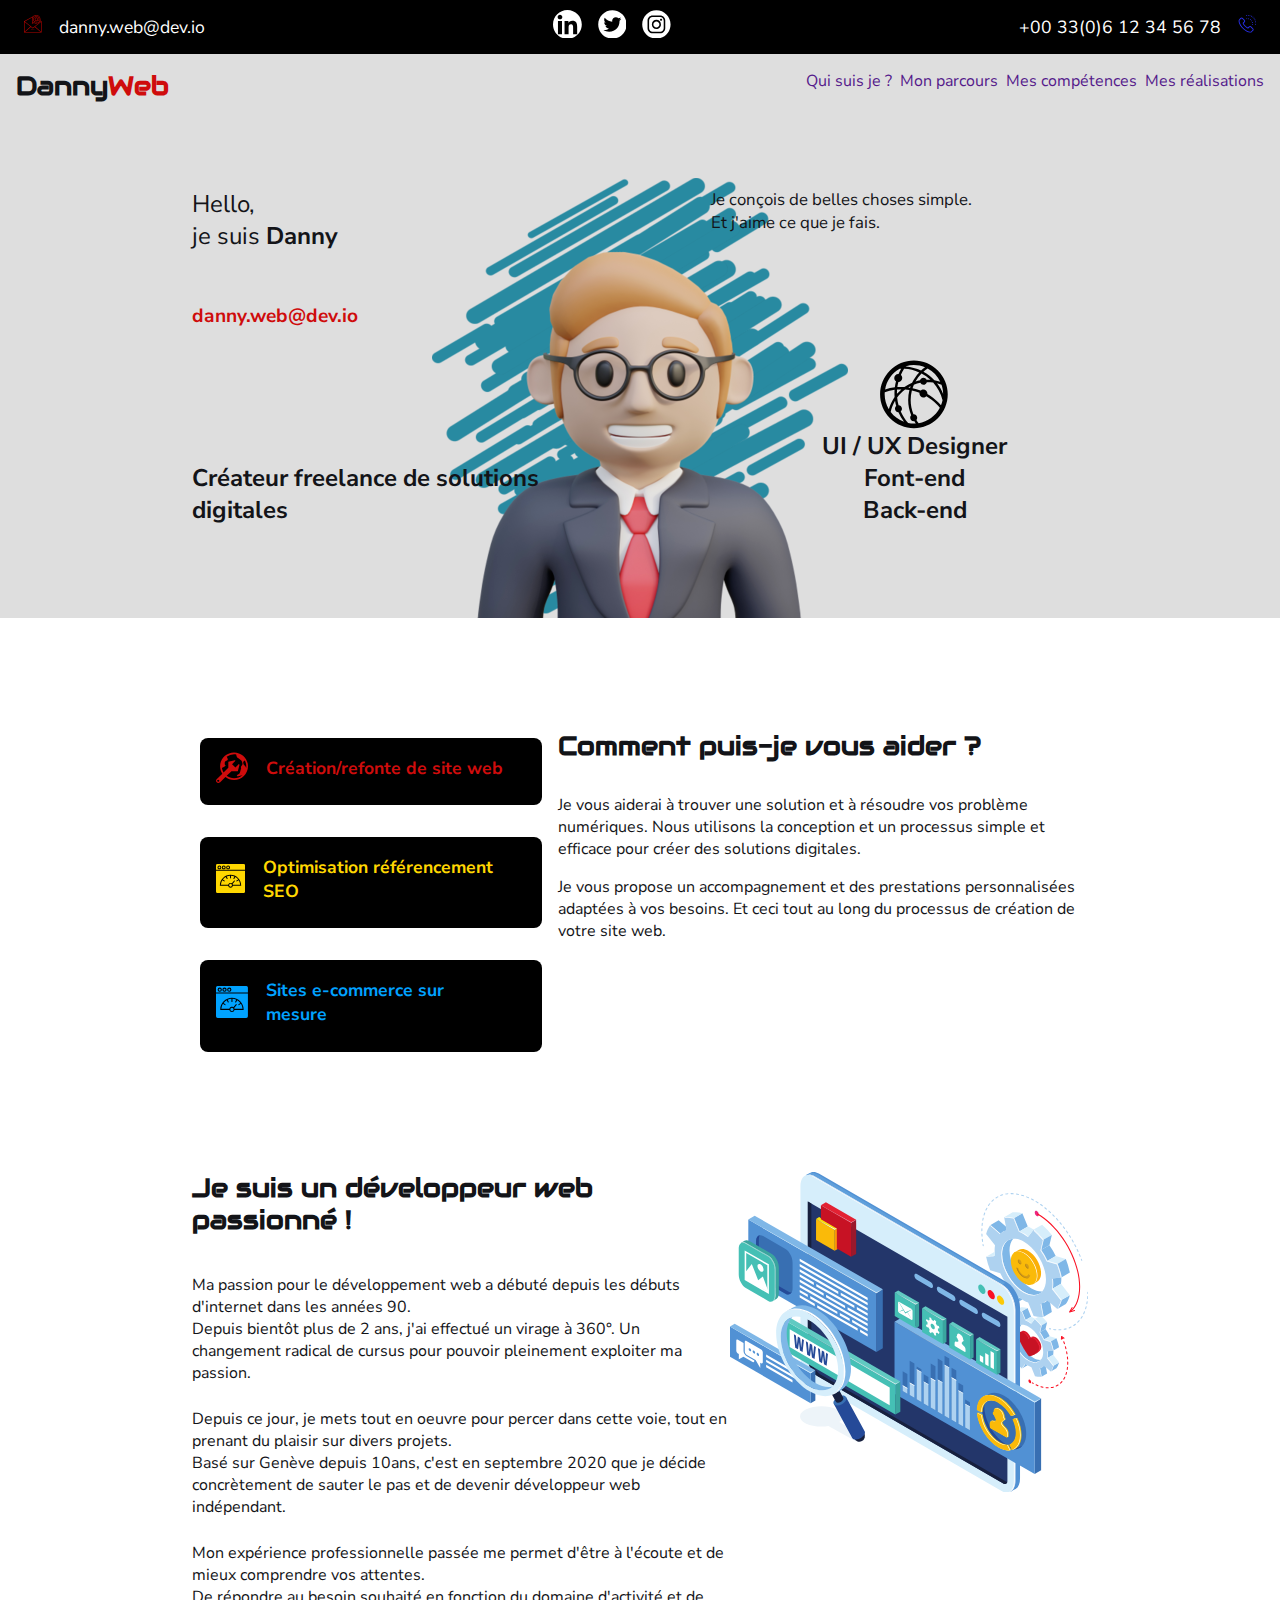
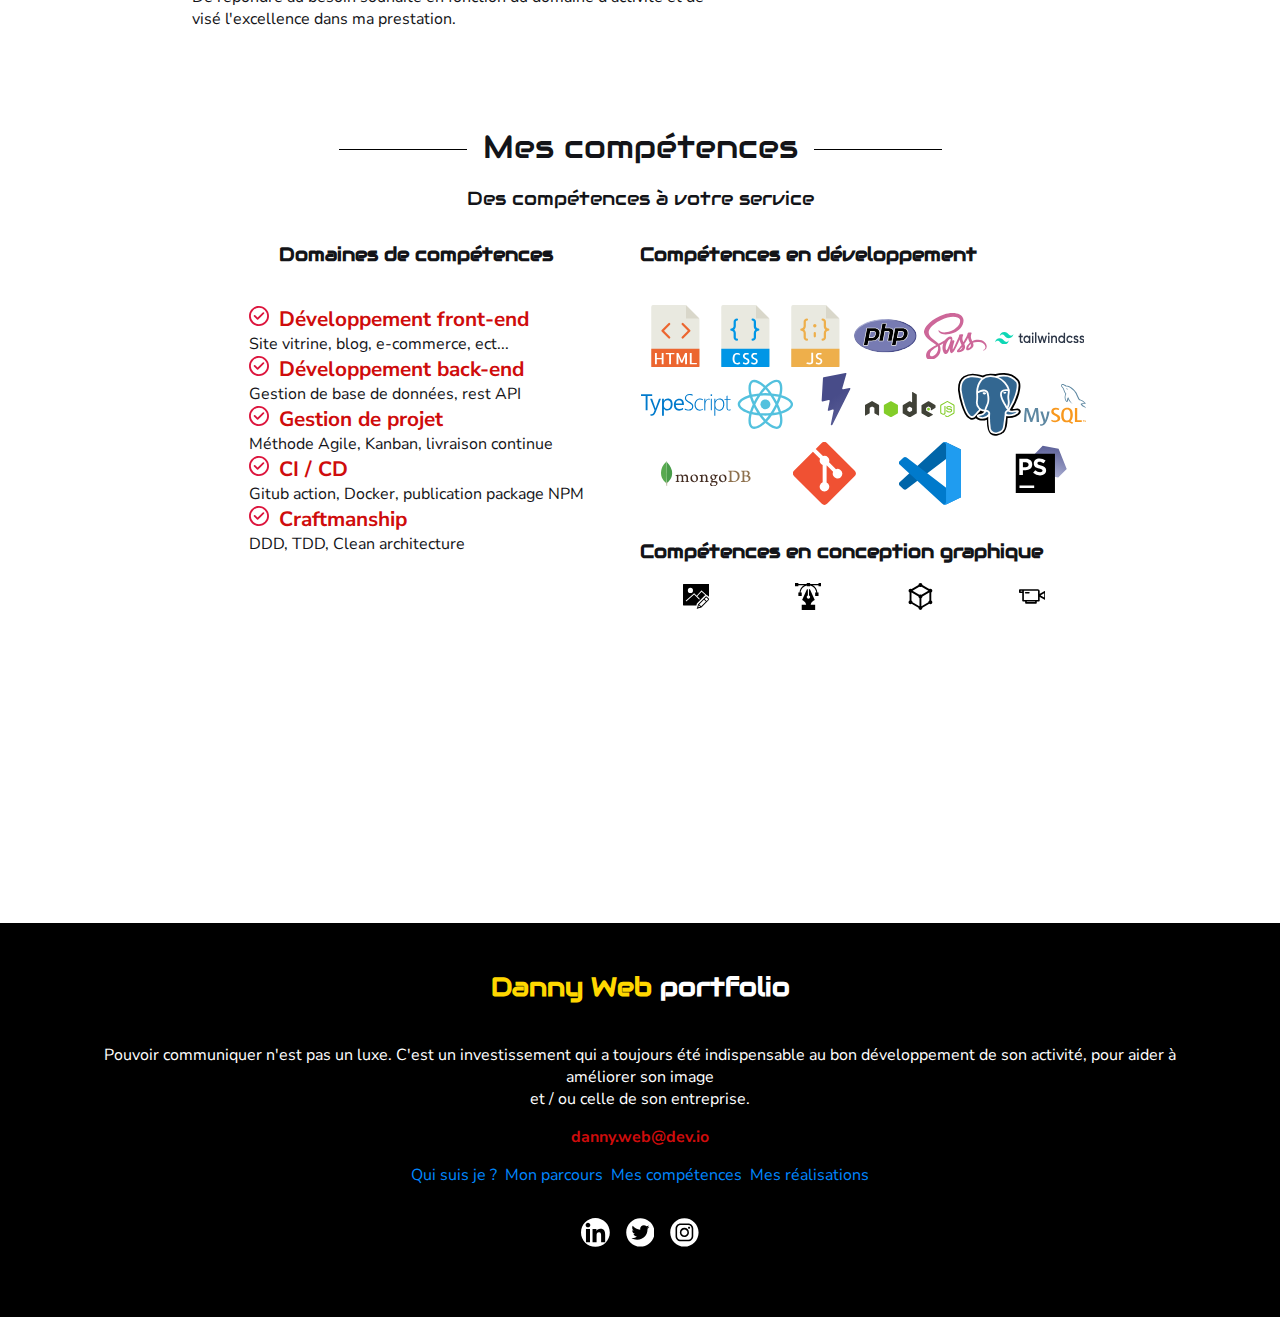
==== index.html @ e1c794c3 "mon premier ajout" ====
<!DOCTYPE html>
<html lang="fr">
  <head>
    <meta
      name="viewport"
      content="width=device-width, initial-scale=1.0 minimum-scale=1.0"
    />
    <meta charset="UTF-8" />
    <meta name="robots" content="index, follow" />
    <meta
      name="description"
      content="Bienvenue sur mon Portfolio je vous partage mon expérience ainsi que mes projets réalisés. Bonne lecture."
    />
    <link rel="stylesheet" href="styles/style.css" />
    <link
      rel="shortcut icon"
      href="assets/icons/favicon.svg"
      type="image/svg"
    /> 
    <title>DannyWeb | Portfolio</title>
  </head>
  <body class="flexColumn">
    <!-- Partie Nav -->

    <nav id="navContact" class="flexRow">
      <div id="mail" class="flexRow">
        <a
          href="mailto:danny.web@dev.io?subject=Demande de renseignement&body=Bonjour, je me permets de vous contacter pour la raison suivante:"
        >
          <svg
            id="logoMail"
            xmlns="http://www.w3.org/2000/svg"
            xmlns:xlink="http://www.w3.org/1999/xlink"
            width="24px"
            height="24px"
            viewBox="0 0 24 24"
            version="1.1"
          >
            <g id="surface1">
              <path
                style="
                  stroke: none;
                  fill-rule: nonzero;
                  fill: rgb(0%, 0%, 0%);
                  fill-opacity: 1;
                "
                d="M 22.152344 7.632812 C 22.34375 7.054688 22.453125 6.445312 22.453125 5.804688 C 22.453125 2.605469 19.847656 0 16.644531 0 C 14.890625 0 13.316406 0.785156 12.253906 2.019531 L 12 1.878906 L 0 8.675781 L 0 24 L 24 24 L 24 8.675781 Z M 16.644531 0.773438 C 19.417969 0.773438 21.675781 3.03125 21.675781 5.804688 C 21.675781 8.582031 19.417969 10.839844 16.644531 10.839844 C 15.75 10.839844 14.863281 10.59375 14.085938 10.132812 L 13.941406 10.046875 L 11.789062 10.664062 L 12.402344 8.511719 L 12.320312 8.367188 C 11.855469 7.589844 11.613281 6.703125 11.613281 5.804688 C 11.613281 3.03125 13.871094 0.773438 16.644531 0.773438 Z M 11.550781 3.019531 C 11.097656 3.847656 10.839844 4.796875 10.839844 5.804688 C 10.839844 6.785156 11.089844 7.753906 11.570312 8.613281 L 10.664062 11.789062 L 13.835938 10.882812 C 14.699219 11.359375 15.664062 11.613281 16.644531 11.613281 C 18.933594 11.613281 20.910156 10.28125 21.855469 8.351562 L 22.914062 8.953125 L 12 17.320312 L 1.085938 8.953125 Z M 0.773438 9.6875 L 8.78125 15.824219 L 0.773438 22.765625 Z M 1.425781 23.226562 L 9.410156 16.308594 L 12 18.292969 L 14.589844 16.308594 L 22.574219 23.226562 Z M 23.226562 22.765625 L 15.21875 15.824219 L 23.226562 9.6875 Z M 23.226562 22.765625 "
              />
              <path
                style="
                  stroke: none;
                  fill-rule: nonzero;
                  fill: rgb(0%, 0%, 0%);
                  fill-opacity: 1;
                "
                d="M 15.734375 9.96875 C 16.035156 10.03125 16.339844 10.0625 16.644531 10.0625 C 17.230469 10.0625 17.808594 9.945312 18.347656 9.707031 L 18.039062 9 C 17.367188 9.292969 16.625 9.367188 15.894531 9.210938 C 14.511719 8.917969 13.433594 7.78125 13.207031 6.386719 C 13.035156 5.300781 13.359375 4.226562 14.09375 3.433594 C 14.832031 2.640625 15.882812 2.242188 16.960938 2.335938 C 18.542969 2.476562 19.859375 3.714844 20.089844 5.28125 C 20.148438 5.664062 20.140625 6.046875 20.074219 6.421875 C 19.976562 6.960938 19.496094 7.355469 18.933594 7.355469 C 18.738281 7.355469 18.582031 7.195312 18.582031 7.003906 L 18.582031 5.417969 C 18.582031 4.351562 17.710938 3.484375 16.644531 3.484375 C 15.578125 3.484375 14.710938 4.351562 14.710938 5.417969 L 14.710938 6.195312 C 14.710938 7.261719 15.578125 8.128906 16.644531 8.128906 L 17.804688 8.128906 L 17.804688 7.355469 L 16.644531 7.355469 C 16.003906 7.355469 15.484375 6.832031 15.484375 6.195312 L 15.484375 5.417969 C 15.484375 4.777344 16.003906 4.257812 16.644531 4.257812 C 17.285156 4.257812 17.804688 4.777344 17.804688 5.417969 L 17.804688 7.003906 C 17.804688 7.625 18.3125 8.128906 18.933594 8.128906 C 19.871094 8.128906 20.671875 7.46875 20.835938 6.558594 C 20.917969 6.105469 20.925781 5.636719 20.855469 5.167969 C 20.570312 3.25 18.960938 1.734375 17.027344 1.566406 C 15.699219 1.449219 14.429688 1.9375 13.527344 2.90625 C 12.628906 3.871094 12.230469 5.1875 12.441406 6.507812 C 12.71875 8.21875 14.039062 9.609375 15.734375 9.96875 Z M 15.734375 9.96875 "
              />
              <path
                style="
                  stroke: none;
                  fill-rule: nonzero;
                  fill: rgb(0%, 0%, 0%);
                  fill-opacity: 1;
                "
                d="M 11.613281 19.355469 L 12.386719 19.355469 L 12.386719 20.128906 L 11.613281 20.128906 Z M 11.613281 19.355469 "
              />
              <path
                style="
                  stroke: none;
                  fill-rule: nonzero;
                  fill: rgb(0%, 0%, 0%);
                  fill-opacity: 1;
                "
                d="M 13.160156 19.355469 L 13.933594 19.355469 L 13.933594 20.128906 L 13.160156 20.128906 Z M 13.160156 19.355469 "
              />
              <path
                style="
                  stroke: none;
                  fill-rule: nonzero;
                  fill: rgb(0%, 0%, 0%);
                  fill-opacity: 1;
                "
                d="M 10.066406 19.355469 L 10.839844 19.355469 L 10.839844 20.128906 L 10.066406 20.128906 Z M 10.066406 19.355469 "
              />
            </g>
          </svg>
        </a>
        <a
          class="white"
          href="mailto:danny.web@dev.io?subject=Demande de renseignement&body=Bonjour, je me permets de vous contacter pour la raison suivante:"
          >danny.web@dev.io</a
        >
      </div>
      <ul id="contactRS" class="flexRow">
        <li>
          <a href="https://www.linkedin.com/" target="_blank">
            <svg
              class="reseauxSociaux"
              version="1.1"
              id="Capa_1"
              xmlns="http://www.w3.org/2000/svg"
              xmlns:xlink="http://www.w3.org/1999/xlink"
              x="0px"
              y="0px"
              width="97.75px"
              height="97.75px"
              viewBox="0 0 97.75 97.75"
              style="enable-background: new 0 0 97.75 97.75"
              xml:space="preserve"
            >
              <g>
                <path
                  d="M48.875,0C21.882,0,0,21.882,0,48.875S21.882,97.75,48.875,97.75S97.75,75.868,97.75,48.875S75.868,0,48.875,0z
				  M30.562,81.966h-13.74V37.758h13.74V81.966z M23.695,31.715c-4.404,0-7.969-3.57-7.969-7.968c0.001-4.394,3.565-7.964,7.969-7.964
				 c4.392,0,7.962,3.57,7.962,7.964C31.657,28.146,28.086,31.715,23.695,31.715z M82.023,81.966H68.294V60.467
				 c0-5.127-0.095-11.721-7.142-11.721c-7.146,0-8.245,5.584-8.245,11.35v21.869H39.179V37.758h13.178v6.041h0.185
				 c1.835-3.476,6.315-7.14,13-7.14c13.913,0,16.481,9.156,16.481,21.059V81.966z"
                />
              </g>
            </svg>
          </a>
        </li>
        <li>
          <a href="https://twitter.com/" target="_blank">
            <svg
              class="reseauxSociaux"
              version="1.1"
              id="Layer_1"
              xmlns="http://www.w3.org/2000/svg"
              xmlns:xlink="http://www.w3.org/1999/xlink"
              x="0px"
              y="0px"
              width="260px"
              height="260px"
              viewBox="0 0 260 260"
              enable-background="new 0 0 260 260"
              xml:space="preserve"
            >
              <path
                d="M130,2C59.31,2,2,59.31,2,130s57.31,128,128,128s128-57.31,128-128S200.69,2,130,2z M194.08,97.09l0.11,4.28
	c0,50.62-33.26,94.13-94.12,94.13c-18.69,0-36.07-5.48-50.71-14.89c2.59,0.3,5.22,0.46,7.89,0.46c15.5,0,29.77-5.27,41.08-14.14
	c-14.47-0.26-26.43-9.08-30.64-22.23c5.11,0.82,11.26,0.12,14.69-1.29c-7.56-1.53-14.19-5.63-18.94-11.36
	c-4.74-5.72-7.59-13.07-7.59-21.08c4.46,2.48,9.56,3.55,14.98,3.74c-8.87-5.93-14.71-16.06-14.71-27.54
	c0-6.06,1.62-11.75,4.47-16.62c16.32,20.01,40.7,33.18,68.19,34.56c-0.57-2.42-0.86-4.95-0.86-7.54c0-18.26,14.82-33.07,33.09-33.07
	c9.52,0,17.54,3.99,23.11,9.42c6.25-0.21,14.88-3.21,22.05-7c-2.47,7.71-7.71,14.2-14.54,18.29c6.69-0.26,12.43-1.65,18.36-4.28
	C205.57,87.56,200.58,92.46,194.08,97.09z"
              />
            </svg>
          </a>
        </li>
        <li>
          <a href="https://www.instagram.com/" target="_blank">
            <svg
              class="reseauxSociaux"
              version="1.1"
              id="Layer_1"
              xmlns="http://www.w3.org/2000/svg"
              xmlns:xlink="http://www.w3.org/1999/xlink"
              x="0px"
              y="0px"
              width="260px"
              height="260px"
              viewBox="0 0 260 260"
              enable-background="new 0 0 260 260"
              xml:space="preserve"
            >
              <path
                d="M164.58,64H95.42C78.1,64,64,78.1,64,95.42v69.16C64,181.9,78.1,196,95.42,196h69.16c17.32,0,31.42-14.1,31.42-31.42V95.42
	C196,78.1,181.9,64,164.58,64z M130,171.1c-22.66,0-41.1-18.44-41.1-41.1s18.44-41.1,41.1-41.1s41.1,18.44,41.1,41.1
	S152.66,171.1,130,171.1z M172.22,97.3c-5.3,0-9.6-4.3-9.6-9.61c0-5.3,4.3-9.6,9.6-9.6c5.31,0,9.61,4.3,9.61,9.6
	C181.83,93,177.53,97.3,172.22,97.3z M130,102.9c-14.94,0-27.1,12.16-27.1,27.1s12.16,27.1,27.1,27.1s27.1-12.16,27.1-27.1
	S144.94,102.9,130,102.9z M130,2C59.31,2,2,59.31,2,130s57.31,128,128,128s128-57.31,128-128S200.69,2,130,2z M210,164.58
	c0,25.04-20.38,45.42-45.42,45.42H95.42C70.38,210,50,189.62,50,164.58V95.42C50,70.38,70.38,50,95.42,50h69.16
	C189.62,50,210,70.38,210,95.42V164.58z"
              />
            </svg>
          </a>
        </li>
      </ul>
      <div id="tel" class="flexRow">
        <a class="white" href="tel:+0033612345678">+00 33(0)6 12 34 56 78</a>
        <a href="tel:+0033612345678">
          <svg
            id="logoTel"
            xmlns="http://www.w3.org/2000/svg"
            xmlns:xlink="http://www.w3.org/1999/xlink"
            width="24px"
            height="24px"
            viewBox="0 0 24 24"
            version="1.1"
          >
            <g id="surface1">
              <path
                style="
                  stroke: none;
                  fill-rule: nonzero;
                  fill: rgb(0%, 0%, 0%);
                  fill-opacity: 1;
                "
                d="M 18.828125 12.183594 C 18.667969 12.183594 18.511719 12.25 18.398438 12.359375 C 18.285156 12.472656 18.222656 12.628906 18.222656 12.792969 C 18.222656 12.953125 18.285156 13.113281 18.398438 13.222656 C 18.511719 13.335938 18.667969 13.402344 18.828125 13.402344 C 18.992188 13.402344 19.148438 13.335938 19.261719 13.222656 C 19.371094 13.113281 19.4375 12.953125 19.4375 12.792969 C 19.4375 12.628906 19.371094 12.472656 19.261719 12.359375 C 19.144531 12.242188 18.988281 12.183594 18.828125 12.183594 Z M 18.828125 12.183594 "
              />
              <path
                style="
                  stroke: none;
                  fill-rule: nonzero;
                  fill: rgb(0%, 0%, 0%);
                  fill-opacity: 1;
                "
                d="M 13.128906 5.085938 C 13.054688 5.414062 13.269531 5.734375 13.597656 5.804688 C 13.640625 5.816406 13.683594 5.820312 13.726562 5.820312 C 14.011719 5.820312 14.257812 5.621094 14.320312 5.339844 C 14.390625 5.007812 14.175781 4.6875 13.847656 4.617188 C 13.519531 4.546875 13.199219 4.753906 13.128906 5.085938 Z M 13.128906 5.085938 "
              />
              <path
                style="
                  stroke: none;
                  fill-rule: nonzero;
                  fill: rgb(0%, 0%, 0%);
                  fill-opacity: 1;
                "
                d="M 17.476562 7.460938 C 17.195312 7.648438 17.125 8.027344 17.3125 8.308594 C 17.429688 8.480469 17.621094 8.574219 17.820312 8.574219 C 17.9375 8.574219 18.054688 8.539062 18.160156 8.46875 C 18.4375 8.28125 18.511719 7.902344 18.324219 7.621094 C 18.128906 7.347656 17.753906 7.273438 17.476562 7.460938 Z M 17.476562 7.460938 "
              />
              <path
                style="
                  stroke: none;
                  fill-rule: nonzero;
                  fill: rgb(0%, 0%, 0%);
                  fill-opacity: 1;
                "
                d="M 15.53125 5.847656 C 15.34375 6.125 15.414062 6.503906 15.695312 6.695312 C 15.800781 6.765625 15.917969 6.792969 16.035156 6.792969 C 16.230469 6.792969 16.417969 6.703125 16.542969 6.527344 C 16.730469 6.246094 16.660156 5.867188 16.378906 5.679688 C 16.101562 5.496094 15.71875 5.566406 15.53125 5.847656 Z M 15.53125 5.847656 "
              />
              <path
                style="
                  stroke: none;
                  fill-rule: nonzero;
                  fill: rgb(0%, 0%, 0%);
                  fill-opacity: 1;
                "
                d="M 18.195312 10.402344 C 18.257812 10.691406 18.511719 10.882812 18.789062 10.882812 C 18.828125 10.882812 18.871094 10.878906 18.914062 10.867188 C 19.246094 10.796875 19.457031 10.476562 19.386719 10.148438 C 19.316406 9.820312 18.996094 9.605469 18.667969 9.675781 C 18.335938 9.753906 18.125 10.074219 18.195312 10.402344 Z M 18.195312 10.402344 "
              />
              <path
                style="
                  stroke: none;
                  fill-rule: nonzero;
                  fill: rgb(0%, 0%, 0%);
                  fill-opacity: 1;
                "
                d="M 11.210938 4.5625 C 11.046875 4.5625 10.890625 4.628906 10.777344 4.738281 C 10.667969 4.851562 10.601562 5.007812 10.601562 5.171875 C 10.601562 5.332031 10.667969 5.492188 10.777344 5.601562 C 10.890625 5.714844 11.046875 5.78125 11.210938 5.78125 C 11.371094 5.78125 11.527344 5.714844 11.640625 5.601562 C 11.753906 5.492188 11.816406 5.332031 11.816406 5.171875 C 11.816406 5.007812 11.753906 4.851562 11.640625 4.738281 C 11.527344 4.628906 11.371094 4.5625 11.210938 4.5625 Z M 11.210938 4.5625 "
              />
              <path
                style="
                  stroke: none;
                  fill-rule: nonzero;
                  fill: rgb(0%, 0%, 0%);
                  fill-opacity: 1;
                "
                d="M 23.234375 12.332031 C 23.070312 12.332031 22.914062 12.394531 22.800781 12.507812 C 22.691406 12.621094 22.625 12.777344 22.625 12.9375 C 22.625 13.101562 22.691406 13.257812 22.800781 13.371094 C 22.914062 13.480469 23.070312 13.546875 23.234375 13.546875 C 23.394531 13.546875 23.554688 13.480469 23.664062 13.371094 C 23.777344 13.257812 23.84375 13.101562 23.84375 12.9375 C 23.84375 12.777344 23.777344 12.621094 23.664062 12.507812 C 23.546875 12.390625 23.390625 12.332031 23.234375 12.332031 Z M 23.234375 12.332031 "
              />
              <path
                style="
                  stroke: none;
                  fill-rule: nonzero;
                  fill: rgb(0%, 0%, 0%);
                  fill-opacity: 1;
                "
                d="M 22.832031 6.121094 C 22.679688 5.820312 22.316406 5.699219 22.015625 5.847656 C 21.714844 6 21.59375 6.363281 21.742188 6.664062 C 21.847656 6.875 22.0625 6.996094 22.285156 6.996094 C 22.375 6.996094 22.46875 6.976562 22.558594 6.933594 C 22.863281 6.785156 22.984375 6.417969 22.832031 6.121094 Z M 22.832031 6.121094 "
              />
              <path
                style="
                  stroke: none;
                  fill-rule: nonzero;
                  fill: rgb(0%, 0%, 0%);
                  fill-opacity: 1;
                "
                d="M 17.34375 2.257812 C 17.429688 2.304688 17.527344 2.324219 17.617188 2.324219 C 17.839844 2.324219 18.054688 2.203125 18.160156 1.988281 C 18.3125 1.691406 18.191406 1.324219 17.886719 1.171875 C 17.585938 1.019531 17.222656 1.144531 17.070312 1.449219 C 16.921875 1.742188 17.039062 2.105469 17.34375 2.257812 Z M 17.34375 2.257812 "
              />
              <path
                style="
                  stroke: none;
                  fill-rule: nonzero;
                  fill: rgb(0%, 0%, 0%);
                  fill-opacity: 1;
                "
                d="M 13.277344 1.222656 C 13.289062 1.222656 13.292969 1.222656 13.300781 1.222656 C 13.625 1.222656 13.898438 0.964844 13.910156 0.636719 C 13.917969 0.300781 13.660156 0.015625 13.320312 0.0078125 C 12.984375 -0.0078125 12.699219 0.253906 12.691406 0.589844 C 12.679688 0.925781 12.945312 1.207031 13.277344 1.222656 Z M 13.277344 1.222656 "
              />
              <path
                style="
                  stroke: none;
                  fill-rule: nonzero;
                  fill: rgb(0%, 0%, 0%);
                  fill-opacity: 1;
                "
                d="M 15.363281 1.523438 C 15.414062 1.539062 15.464844 1.542969 15.515625 1.542969 C 15.789062 1.542969 16.035156 1.359375 16.105469 1.085938 C 16.1875 0.761719 15.992188 0.425781 15.664062 0.347656 C 15.339844 0.265625 15.003906 0.457031 14.921875 0.789062 C 14.84375 1.105469 15.039062 1.4375 15.363281 1.523438 Z M 15.363281 1.523438 "
              />
              <path
                style="
                  stroke: none;
                  fill-rule: nonzero;
                  fill: rgb(0%, 0%, 0%);
                  fill-opacity: 1;
                "
                d="M 21.554688 4.125 C 21.339844 3.863281 20.960938 3.820312 20.695312 4.035156 C 20.4375 4.246094 20.390625 4.628906 20.605469 4.890625 C 20.726562 5.039062 20.898438 5.121094 21.078125 5.121094 C 21.214844 5.121094 21.347656 5.074219 21.457031 4.984375 C 21.722656 4.769531 21.761719 4.390625 21.554688 4.125 Z M 21.554688 4.125 "
              />
              <path
                style="
                  stroke: none;
                  fill-rule: nonzero;
                  fill: rgb(0%, 0%, 0%);
                  fill-opacity: 1;
                "
                d="M 22.78125 10.726562 C 22.792969 11.054688 23.066406 11.316406 23.390625 11.316406 C 23.394531 11.316406 23.40625 11.316406 23.410156 11.316406 C 23.746094 11.304688 24.011719 11.019531 24 10.6875 C 23.988281 10.351562 23.707031 10.085938 23.371094 10.097656 C 23.03125 10.109375 22.765625 10.386719 22.78125 10.726562 Z M 22.78125 10.726562 "
              />
              <path
                style="
                  stroke: none;
                  fill-rule: nonzero;
                  fill: rgb(0%, 0%, 0%);
                  fill-opacity: 1;
                "
                d="M 23.070312 9.097656 C 23.121094 9.097656 23.171875 9.09375 23.222656 9.078125 C 23.546875 8.996094 23.746094 8.660156 23.664062 8.335938 C 23.582031 8.011719 23.25 7.816406 22.925781 7.894531 C 22.597656 7.976562 22.402344 8.3125 22.484375 8.636719 C 22.546875 8.914062 22.796875 9.097656 23.070312 9.097656 Z M 23.070312 9.097656 "
              />
              <path
                style="
                  stroke: none;
                  fill-rule: nonzero;
                  fill: rgb(0%, 0%, 0%);
                  fill-opacity: 1;
                "
                d="M 19.113281 3.402344 C 19.226562 3.492188 19.363281 3.539062 19.496094 3.539062 C 19.671875 3.539062 19.847656 3.460938 19.964844 3.308594 C 20.179688 3.046875 20.140625 2.664062 19.875 2.453125 C 19.609375 2.238281 19.230469 2.28125 19.015625 2.542969 C 18.808594 2.808594 18.851562 3.1875 19.113281 3.402344 Z M 19.113281 3.402344 "
              />
              <path
                style="
                  stroke: none;
                  fill-rule: nonzero;
                  fill: rgb(0%, 0%, 0%);
                  fill-opacity: 1;
                "
                d="M 11.066406 1.375 C 11.230469 1.375 11.386719 1.308594 11.5 1.199219 C 11.609375 1.085938 11.675781 0.929688 11.675781 0.765625 C 11.675781 0.605469 11.609375 0.449219 11.5 0.335938 C 11.386719 0.222656 11.230469 0.160156 11.066406 0.160156 C 10.90625 0.160156 10.746094 0.222656 10.636719 0.335938 C 10.523438 0.449219 10.457031 0.605469 10.457031 0.765625 C 10.457031 0.929688 10.523438 1.085938 10.636719 1.199219 C 10.746094 1.316406 10.90625 1.375 11.066406 1.375 Z M 11.066406 1.375 "
              />
              <path
                style="
                  stroke: none;
                  fill-rule: nonzero;
                  fill: rgb(0%, 0%, 0%);
                  fill-opacity: 1;
                "
                d="M 17.296875 15.710938 C 16.839844 15.257812 16.296875 15.015625 15.734375 15.015625 C 15.171875 15.015625 14.632812 15.253906 14.175781 15.703125 L 14.054688 15.820312 C 13.609375 16.261719 13.152344 16.714844 12.707031 17.175781 C 12.621094 17.128906 12.539062 17.089844 12.453125 17.046875 C 12.246094 16.945312 12.050781 16.851562 11.875 16.738281 C 10.519531 15.886719 9.269531 14.75 8.0625 13.269531 C 7.484375 12.558594 7.078125 11.925781 6.796875 11.289062 C 7.191406 10.910156 7.578125 10.515625 7.957031 10.132812 L 8.25 9.839844 C 9.210938 8.875 9.207031 7.632812 8.246094 6.664062 C 7.957031 6.375 7.664062 6.078125 7.378906 5.796875 C 7.25 5.667969 7.125 5.542969 7.003906 5.417969 C 6.871094 5.289062 6.734375 5.152344 6.601562 5.019531 C 6.3125 4.730469 6.019531 4.429688 5.71875 4.136719 C 5.261719 3.683594 4.71875 3.445312 4.15625 3.445312 C 3.59375 3.445312 3.054688 3.683594 2.597656 4.136719 C 2.382812 4.347656 2.167969 4.566406 1.957031 4.78125 C 1.652344 5.089844 1.335938 5.410156 1.015625 5.710938 C 0.417969 6.277344 0.0820312 6.996094 0.015625 7.84375 C -0.0859375 9.175781 0.285156 10.375 0.621094 11.273438 C 1.375 13.304688 2.527344 15.226562 4.140625 17.148438 C 6.15625 19.542969 8.582031 21.441406 11.351562 22.792969 C 12.878906 23.53125 14.1875 23.914062 15.464844 23.984375 C 15.5625 23.988281 15.652344 23.996094 15.746094 23.996094 C 16.832031 23.996094 17.722656 23.613281 18.398438 22.859375 C 18.6875 22.539062 18.992188 22.238281 19.320312 21.917969 C 19.484375 21.757812 19.65625 21.59375 19.824219 21.425781 C 20.777344 20.464844 20.78125 19.21875 19.835938 18.265625 C 18.988281 17.386719 18.128906 16.53125 17.296875 15.710938 Z M 18.972656 20.554688 C 18.816406 20.714844 18.648438 20.875 18.484375 21.03125 C 18.160156 21.351562 17.820312 21.675781 17.503906 22.03125 C 17.019531 22.574219 16.40625 22.800781 15.550781 22.757812 C 14.441406 22.695312 13.277344 22.355469 11.90625 21.6875 C 9.285156 20.414062 7 18.621094 5.09375 16.359375 C 3.570312 14.542969 2.488281 12.742188 1.78125 10.84375 C 1.351562 9.683594 1.1875 8.785156 1.25 7.929688 C 1.289062 7.378906 1.488281 6.953125 1.875 6.585938 C 2.203125 6.273438 2.523438 5.949219 2.839844 5.632812 C 3.046875 5.425781 3.257812 5.207031 3.46875 5.003906 C 3.625 4.851562 3.871094 4.664062 4.171875 4.664062 C 4.472656 4.664062 4.71875 4.847656 4.882812 5.003906 C 5.175781 5.292969 5.472656 5.585938 5.753906 5.875 C 5.890625 6.011719 6.023438 6.144531 6.160156 6.28125 C 6.289062 6.410156 6.414062 6.535156 6.542969 6.65625 C 6.824219 6.941406 7.121094 7.230469 7.402344 7.519531 C 7.890625 8.011719 7.894531 8.488281 7.410156 8.980469 L 7.113281 9.28125 C 6.703125 9.695312 6.277344 10.125 5.851562 10.535156 C 5.632812 10.746094 5.414062 11.105469 5.632812 11.625 C 5.964844 12.421875 6.445312 13.1875 7.140625 14.046875 C 8.433594 15.632812 9.777344 16.855469 11.25 17.777344 C 11.476562 17.921875 11.710938 18.039062 11.941406 18.148438 C 12.070312 18.214844 12.199219 18.277344 12.320312 18.34375 C 12.476562 18.429688 12.636719 18.46875 12.792969 18.46875 C 13.046875 18.46875 13.277344 18.363281 13.480469 18.148438 C 13.960938 17.65625 14.453125 17.171875 14.933594 16.691406 L 15.054688 16.578125 C 15.210938 16.417969 15.460938 16.238281 15.753906 16.238281 C 16.050781 16.238281 16.304688 16.425781 16.460938 16.578125 C 17.289062 17.398438 18.144531 18.25 19.003906 19.113281 C 19.453125 19.585938 19.453125 20.074219 18.972656 20.554688 Z M 18.972656 20.554688 "
              />
            </g>
          </svg>
        </a>
      </div>
    </nav>
    <header class="flexRow">
      <div id="head">
        <div id="logo">
          <h3>Danny<span class="red">Web</span></h3>
        </div>
      </div>
      <div id="menu">
        <ul id="itemsMenu" class="flexRow">
          <li><a href="">Qui suis je ?</a></li>
          <li><a href="">Mon parcours</a></li>
          <li><a href="">Mes compétences</a></li>
          <li><a href="">Mes réalisations</a></li>
        </ul>
      </div>
    </header>

    <!-- Partie Main -->
    <main>
      <div id="containerMain" class="flexColumn">
        <div id="elementMain1" class="flexRow">
          <div id="sousElementMain1" class="flexRow">
            <p>
              Hello, <br />
              je suis <b>Danny</b>
            </p>
          </div>
          <div id="sousElementMain2" class="flexRow">
            <p>
              Je conçois de belles choses simple. <br />
              Et j'aime ce que je fais.
            </p>
          </div>
        </div>
        <div id="elementMain2" class="flexRow">
          <a
            class="red"
            href="mailto:danny.web@dev.io?subject=Demande de renseignement&body=Bonjour, je me permets de vous contacter pour la raison suivante:"
            >danny.web@dev.io</a
          >
        </div>
        <div id="elementMain3" class="flexRow">
          <div id="sousElementMain3" class="flex">
            <p>
              Créateur freelance de solutions <br />
              digitales
            </p>
          </div>
          <div id="sousElementMain4">
            <img
              id="logoNetwork"
              src="assets/icons/network-internet-web-svgrepo-com.svg"
              alt="logo network"
            />
            <p>
              UI / UX Designer <br />
              Font-end <br />
              Back-end
            </p>
          </div>
        </div>
      </div>
    </main>
    <section>
      <div id="travail" class="flexRow">
        <div id="taches" class="flexColumn">
          <div class="tache flexRow">
            <svg xmlns="http://www.w3.org/2000/svg" viewBox="0 0 64 63">
              <path
                d="M36.082 1C20.692 1 8.168 13.328 8.168 28.48c0 5.461 1.645 10.536 4.445 14.817L1.281 54.277l.028.032c-1.75 1.78-1.75 4.613.035 6.363 1.773 1.762 4.656 1.77 6.468.043l.028.035L18.87 50.07c4.75 3.676 10.723 5.895 17.215 5.895C51.476 55.965 64 43.637 64 28.485 63.996 13.327 51.473 1 36.082 1ZM5.937 59a2.077 2.077 0 0 1-2.894-.008 1.992 1.992 0 0 1 0-2.84 2.067 2.067 0 0 1 2.887 0c.797.785.797 2.059.008 2.848ZM52.95 24.68c-.3 2.062-3.894 4.422-2.996 6.484.899 2.063-.598 4.418-.598 4.418s-1.5 6.777-2.394 7.664c-.898.883-6.29 3.242-5.094 4.715 1.203 1.473 4.79-.29 8.387-1.18a24.791 24.791 0 0 0 2.621-.8 24.578 24.578 0 0 1-16.793 6.605c-5.539 0-10.64-1.844-14.75-4.906l9.629-9.32 12.66-.036 3.457-12.734-1.375-1.363-6.867 6.777-6.719-6.606 6.875-6.77-1.37-1.358-12.942 3.414-.04 12.113-.074-.074-9.449 9.152a23.61 23.61 0 0 1-3.273-9.102c2.078-1.062 5.457-2.855 6.676-3.847 1.793-1.473-.606-2.063-.899-2.95-.3-.886 0-2.949 0-5.011 0-2.063 4.184-2.067 5.68-4.13 1.074-1.464-.887-4.702-2.11-6.46a24.602 24.602 0 0 1 14.887-5.012c1.484 0 2.93.153 4.344.403.414 2.539 1.277 6.03 2.941 6.945 2.692 1.469 5.992 4.715 7.188 5.305 1.207.59 2.695 5.601 2.398 7.664Zm3.594 1.77c-1.48-1.048-2.695-5.602-1.797-7.075.54-.89 1.945-1.668 2.984-2.145a23.65 23.65 0 0 1 2.844 11.25c0 1.22-.12 2.41-.297 3.582-.527-2.074-1.55-4.07-3.734-5.613Zm0 0"
              />
            </svg>
            <p>Création/refonte de site web</p>
          </div>
          <div class="tache flexRow">
            <svg xmlns="http://www.w3.org/2000/svg" viewBox="0 0 64 64">
              <path
                d="M60.938 0H3.062A3.067 3.067 0 0 0 0 3.063V12.8h64V3.062A3.067 3.067 0 0 0 60.937 0ZM7.465 11.734a4.272 4.272 0 0 1-4.266-4.27A4.271 4.271 0 0 1 7.465 3.2a4.272 4.272 0 0 1 4.27 4.266 4.273 4.273 0 0 1-4.27 4.27Zm9.601 0a4.272 4.272 0 0 1-4.265-4.27A4.271 4.271 0 0 1 17.066 3.2a4.271 4.271 0 0 1 4.266 4.266 4.272 4.272 0 0 1-4.266 4.27Zm9.602 0a4.273 4.273 0 0 1-4.27-4.27 4.272 4.272 0 0 1 4.27-4.265 4.271 4.271 0 0 1 4.266 4.266 4.272 4.272 0 0 1-4.266 4.27Zm0 0"
              />
              <path
                d="M17.066 5.332a2.136 2.136 0 0 0 0 4.27 2.136 2.136 0 0 0 0-4.27ZM26.668 5.332c-1.18 0-2.133.957-2.133 2.133 0 1.18.953 2.137 2.133 2.137a2.136 2.136 0 0 0 0-4.27ZM7.465 5.332a2.136 2.136 0 0 0 0 4.27c1.18 0 2.137-.957 2.137-2.137a2.136 2.136 0 0 0-2.137-2.133ZM32 43.734c-1.734 0-3.2 1.465-3.2 3.2a3.2 3.2 0 0 0 3.2 3.199 3.2 3.2 0 0 0 3.2-3.2c0-1.734-1.466-3.199-3.2-3.199Zm0 0"
              />
              <path
                d="m29.348 42.336.082-.047c.226-.125.46-.242.707-.336.101-.039.203-.062.308-.094.188-.058.375-.12.575-.16.32-.062.644-.097.98-.097.332 0 .66.035.98.097.2.04.387.102.575.16.105.032.207.055.308.094.246.094.48.211.707.336l.082.047c.075.039.153.074.223.121l4.84-5.805a1.062 1.062 0 0 1 1.5-.136c.453.375.515 1.047.137 1.5l-4.938 5.93c.387.57.668 1.218.813 1.921h16.078a21.12 21.12 0 0 0-3.18-10.14l-3.66 2.488c-.184.125-.39.183-.598.183-.34 0-.676-.16-.883-.464a1.071 1.071 0 0 1 .282-1.485l3.644-2.472a21.508 21.508 0 0 0-6.437-5.602l-2.051 4.102a1.069 1.069 0 0 1-1.434.476 1.065 1.065 0 0 1-.476-1.43l2.054-4.105a21.12 21.12 0 0 0-7.5-1.766v5.282a1.065 1.065 0 1 1-2.132 0v-5.282c-2.664.133-5.2.746-7.52 1.774l2.07 4.094a1.062 1.062 0 0 1-.472 1.43 1.047 1.047 0 0 1-.477.116c-.39 0-.765-.214-.957-.586l-2.07-4.093a21.397 21.397 0 0 0-6.418 5.59l3.644 2.472c.485.332.614.996.282 1.485a1.063 1.063 0 0 1-.883.464c-.207 0-.414-.058-.598-.183l-3.664-2.488a21.205 21.205 0 0 0-3.18 10.14h16.082c.309-1.515 1.278-2.781 2.575-3.531Zm0 0"
              />
              <path
                d="M0 60.602A3.4 3.4 0 0 0 3.398 64h57.2A3.402 3.402 0 0 0 64 60.602V14.934H0Zm8.535-13.668c0-12.942 10.524-23.47 23.465-23.47s23.465 10.528 23.465 23.47V48H37.227A5.345 5.345 0 0 1 32 52.266 5.345 5.345 0 0 1 26.773 48H8.535Zm0 0"
              />
            </svg>
            <p>Optimisation référencement SEO</p>
          </div>
          <div class="tache flexRow">
            <svg xmlns="http://www.w3.org/2000/svg" viewBox="0 0 64 64">
              <path
                d="M60.938 0H3.062A3.067 3.067 0 0 0 0 3.063V12.8h64V3.062A3.067 3.067 0 0 0 60.937 0ZM7.465 11.734a4.272 4.272 0 0 1-4.266-4.27A4.271 4.271 0 0 1 7.465 3.2a4.272 4.272 0 0 1 4.27 4.266 4.273 4.273 0 0 1-4.27 4.27Zm9.601 0a4.272 4.272 0 0 1-4.265-4.27A4.271 4.271 0 0 1 17.066 3.2a4.271 4.271 0 0 1 4.266 4.266 4.272 4.272 0 0 1-4.266 4.27Zm9.602 0a4.273 4.273 0 0 1-4.27-4.27 4.272 4.272 0 0 1 4.27-4.265 4.271 4.271 0 0 1 4.266 4.266 4.272 4.272 0 0 1-4.266 4.27Zm0 0"
              />
              <path
                d="M17.066 5.332a2.136 2.136 0 0 0 0 4.27 2.136 2.136 0 0 0 0-4.27ZM26.668 5.332c-1.18 0-2.133.957-2.133 2.133 0 1.18.953 2.137 2.133 2.137a2.136 2.136 0 0 0 0-4.27ZM7.465 5.332a2.136 2.136 0 0 0 0 4.27c1.18 0 2.137-.957 2.137-2.137a2.136 2.136 0 0 0-2.137-2.133ZM32 43.734c-1.734 0-3.2 1.465-3.2 3.2a3.2 3.2 0 0 0 3.2 3.199 3.2 3.2 0 0 0 3.2-3.2c0-1.734-1.466-3.199-3.2-3.199Zm0 0"
              />
              <path
                d="m29.348 42.336.082-.047c.226-.125.46-.242.707-.336.101-.039.203-.062.308-.094.188-.058.375-.12.575-.16.32-.062.644-.097.98-.097.332 0 .66.035.98.097.2.04.387.102.575.16.105.032.207.055.308.094.246.094.48.211.707.336l.082.047c.075.039.153.074.223.121l4.84-5.805a1.062 1.062 0 0 1 1.5-.136c.453.375.515 1.047.137 1.5l-4.938 5.93c.387.57.668 1.218.813 1.921h16.078a21.12 21.12 0 0 0-3.18-10.14l-3.66 2.488c-.184.125-.39.183-.598.183-.34 0-.676-.16-.883-.464a1.071 1.071 0 0 1 .282-1.485l3.644-2.472a21.508 21.508 0 0 0-6.437-5.602l-2.051 4.102a1.069 1.069 0 0 1-1.434.476 1.065 1.065 0 0 1-.476-1.43l2.054-4.105a21.12 21.12 0 0 0-7.5-1.766v5.282a1.065 1.065 0 1 1-2.132 0v-5.282c-2.664.133-5.2.746-7.52 1.774l2.07 4.094a1.062 1.062 0 0 1-.472 1.43 1.047 1.047 0 0 1-.477.116c-.39 0-.765-.214-.957-.586l-2.07-4.093a21.397 21.397 0 0 0-6.418 5.59l3.644 2.472c.485.332.614.996.282 1.485a1.063 1.063 0 0 1-.883.464c-.207 0-.414-.058-.598-.183l-3.664-2.488a21.205 21.205 0 0 0-3.18 10.14h16.082c.309-1.515 1.278-2.781 2.575-3.531Zm0 0"
              />
              <path
                d="M0 60.602A3.4 3.4 0 0 0 3.398 64h57.2A3.402 3.402 0 0 0 64 60.602V14.934H0Zm8.535-13.668c0-12.942 10.524-23.47 23.465-23.47s23.465 10.528 23.465 23.47V48H37.227A5.345 5.345 0 0 1 32 52.266 5.345 5.345 0 0 1 26.773 48H8.535Zm0 0"
              />
            </svg>
            <p>Sites e-commerce sur mesure</p>
          </div>
        </div>
        <div id="tacheDescription" class="flexColumn">
          <h3>Comment puis-je vous aider ?</h3>
          <p>
            Je vous aiderai à trouver une solution et à résoudre vos problème
            numériques. Nous utilisons la conception et un processus simple et
            efficace pour créer des solutions digitales.
          </p>
          <p>
            Je vous propose un accompagnement et des prestations personnalisées
            adaptées à vos besoins. Et ceci tout au long du processus de
            création de votre site web.
          </p>
        </div>
      </div>
      <div id="containerBiographie" class="flexRow">
        <div id="biographie" class="flexColumn">
          <h3>Je suis un développeur web passionné !</h3>
          <p>
            Ma passion pour le développement web a débuté depuis les débuts
            d'internet dans les années 90. <br />
            Depuis bientôt plus de 2 ans, j'ai effectué un virage à 360°. Un
            changement radical de cursus pour pouvoir pleinement exploiter ma
            passion.
          </p>
          <p>
            Depuis ce jour, je mets tout en oeuvre pour percer dans cette voie,
            tout en prenant du plaisir sur divers projets. <br />
            Basé sur Genève depuis 10ans, c'est en septembre 2020 que je décide
            concrètement de sauter le pas et de devenir développeur web
            indépendant.
          </p>
          <p>
            Mon expérience professionnelle passée me permet d'être à l'écoute et
            de mieux comprendre vos attentes. <br />
            De répondre au besoin souhaité en fonction du domaine d'activité et
            de visé l'excellence dans ma prestation.
          </p>
        </div>
        <div id="imageBiographie">
          <svg xmlns="http://www.w3.org/2000/svg" viewBox="0 0 120.206 107.555">
            <path
              fill="#7fb7e7"
              d="M101.823 62.35c-2.706-1.562-4.9-5.345-4.9-8.45 0-1.152.306-2.042.824-2.633-1.485.107-2.49 1.35-2.49 3.448 0 3.105 2.194 6.888 4.9 8.45 1.7.981 3.192.846 4.07-.157-.71.053-1.53-.153-2.404-.658"
            />
            <path
              fill="#aed2f0"
              d="M100.157 63.165c-2.706-1.562-4.9-5.345-4.9-8.45 0-3.104 2.194-4.355 4.9-2.793 2.705 1.562 4.898 5.345 4.898 8.45 0 3.105-2.193 4.355-4.898 2.793m6.427-1.84a9.72 9.72 0 0 0-.084-1.187l1.98-.25a17.919 17.919 0 0 0-.897-2.999l-2.257-.682a15.842 15.842 0 0 0-1.404-2.422l.54-2.277a18.095 18.095 0 0 0-2.16-2.278l-1.215 1.571a9.85 9.85 0 0 0-.993-.669 7.606 7.606 0 0 0-.992-.477l-1.215-2.973c-.767-.212-1.492-.28-2.161-.218l.54 2.9a3.1 3.1 0 0 0-1.404.802l-2.256-1.923c-.39.541-.696 1.197-.898 1.961l1.98 2.537a7.53 7.53 0 0 0-.083 1.091c0 .388.034.786.084 1.187l-1.98.25c.2.998.506 2.006.897 2.999l2.256.682c.394.844.867 1.66 1.405 2.422l-.541 2.277a18.122 18.122 0 0 0 2.161 2.278l1.215-1.571c.324.245.654.474.992.67.339.194.669.346.993.476l1.215 2.973c.767.212 1.492.281 2.16.218l-.54-2.9a3.1 3.1 0 0 0 1.404-.801l2.257 1.922c.39-.541.696-1.197.897-1.961l-1.98-2.537c.05-.343.084-.703.084-1.09"
            />
            <path
              fill="#7fb7e7"
              d="m101 48.565-1.215-2.974-1.898 1.09 1.215 2.974 1.897-1.09"
            />
            <path
              fill="#d6eefb"
              d="M99.102 49.655c.324.13.654.282.992.477.339.196.669.425.993.67l1.215-1.572h-.001s-.205-.128-.31-.188a7.651 7.651 0 0 0-.992-.477l-1.897 1.09M99.785 45.591c-.768-.211-1.493-.28-2.161-.218l-1.898 1.09c.669-.062 1.394.007 2.161.219l1.898-1.09M106.36 50.417a18.092 18.092 0 0 0-2.16-2.277l-1.898 1.09a18.12 18.12 0 0 1 2.16 2.278l1.898-1.09"
            />
            <path
              fill="#7fb7e7"
              d="m104.463 51.508-.541 2.277 1.898-1.09.54-2.278-1.897 1.09"
            />
            <path
              fill="#7fb7e7"
              d="M103.922 53.785c.537.762 1.01 1.578 1.404 2.422l1.898-1.09a15.863 15.863 0 0 0-1.404-2.422l-1.898 1.09"
            />
            <path
              fill="#d6eefb"
              d="m105.326 56.207 2.257.682 1.897-1.09-2.256-.682-1.898 1.09"
            />
            <path
              fill="#7fb7e7"
              d="M107.583 56.89c.39.992.696 2 .897 2.997l1.898-1.09a17.905 17.905 0 0 0-.898-2.998l-1.897 1.09M96.267 49.365l-.158-.844-1.605-1.368-1.898 1.09 2.256 1.923a3.1 3.1 0 0 1 1.405-.801M108.48 64.953c-.201.764-.506 1.42-.897 1.961l1.897-1.09c.391-.541.696-1.197.898-1.961l-1.898 1.09M108.398 61.326c.05-.344.083-.702.083-1.09 0-.115-.007-.231-.013-.347l-1.968.249c.05.401.084.799.084 1.187s-.034.748-.084 1.091l1.898-1.09"
            />
            <path
              fill="#d6eefb"
              d="m106.5 62.416 1.98 2.537 1.898-1.09-1.98-2.537-1.898 1.09"
            />
            <path
              fill="#7fb7e7"
              d="M105.326 64.992a3.1 3.1 0 0 1-1.404.8l.54 2.901 1.898-1.09-.383-2.057-.65-.554"
            />
            <path
              fill="#d6eefb"
              d="m93.617 54.15-1.909 1.12 1.98-.25a10.89 10.89 0 0 1-.07-.87"
            />
            <path
              fill="#7fb7e7"
              d="m99.102 64.356-1.215 1.571 1.912-1.088c-.236-.151-.468-.31-.697-.483"
            />
            <path
              fill="#fff"
              d="M108.468 59.896v-.007l.012-.002.087-.05.008.041-.107.018m-4.005-8.389"
            />
            <path
              fill="#fff"
              d="M108.35 59.904a17.992 17.992 0 0 0-.873-2.89l-2.257-.683a15.844 15.844 0 0 0-1.404-2.422l.54-2.278a18.227 18.227 0 0 0-2.033-2.16l.052-.176.016.015a18.193 18.193 0 0 1 2.072 2.198l-.541 2.277c.537.762 1.01 1.578 1.404 2.422l2.257.682c.39.993.696 2.002.897 2.998l-.012.002-.118.015"
            />
            <path
              fill="#fff"
              d="M104.463 51.508a18.193 18.193 0 0 0-2.088-2.213l.022-.073a18.096 18.096 0 0 1 2.136 2.245l-.07.04"
            />
            <path
              fill="#fff"
              d="m103.922 53.785.54-2.277.071-.04.025.03-.528 2.225-.108.062M105.326 56.207a15.842 15.842 0 0 0-1.404-2.422l.108-.062-.012.053c.53.751.997 1.555 1.387 2.386l-.079.045"
            />
            <path
              fill="#fff"
              d="m107.583 56.89-2.257-.683.08-.045.016.036 2.204.667-.043.024"
            />
            <path
              fill="#fff"
              d="M108.48 59.887a17.919 17.919 0 0 0-.897-2.998l.043-.025.052.016c.386.98.688 1.974.89 2.957l-.088.05M108.352 59.915l-.002-.011.118-.015v.007l-.115.02M102.356 63.838c-.662 0-1.408-.216-2.2-.673.789.454 1.532.67 2.19.67.391 0 .752-.076 1.074-.223l.041-.01c-.33.155-.702.236-1.105.236"
            />
            <path
              fill="#fff"
              d="M102.346 63.835c-.658 0-1.401-.216-2.19-.67a7.766 7.766 0 0 1-1.186-.852 10.522 10.522 0 0 1-1.695-1.887v-.06c.812 1.153 1.814 2.135 2.898 2.761.79.456 1.534.671 2.194.671.324 0 .628-.052.906-.153.05-.01.099-.02.147-.033a2.573 2.573 0 0 1-1.074.223"
            />
            <path
              fill="#fff"
              d="M102.183 63.932c-.66 0-1.406-.216-2.196-.672-1.002-.579-1.935-1.463-2.712-2.505v-.329a10.522 10.522 0 0 0 1.695 1.887c.38.328.777.615 1.187.852.79.457 1.537.673 2.199.673.403 0 .775-.081 1.105-.237.005 0 .01-.003.015-.004-.375.22-.811.335-1.293.335M104.497 65.58c.216-.126.417-.277.599-.457l.045.038a3.071 3.071 0 0 1-.644.419"
            />
            <path
              fill="#fff"
              d="M104.286 65.694c.072-.036.143-.074.211-.114.231-.112.446-.252.644-.419l.038.033a3.087 3.087 0 0 1-.893.5M104.386 68.7c-.023-.001-.02-.002 0-.004v.004m0-.004-.518-2.773c-.045-.022-.003-.047.064-.075l.53 2.843-.077.005M104.466 68.692l.084-.049.008.042-.092.007"
            />
            <path
              fill="#fff"
              d="m104.462 68.692-.53-2.844.09-.035.528 2.83-.084.049h-.004M107.678 66.906l-.004-.044.059-.034a4.09 4.09 0 0 1-.055.078M107.669 66.791l-.003-.042a6.062 6.062 0 0 0 .723-1.693l-1.98-2.537a7.53 7.53 0 0 0 .083-1.09c0-.389-.034-.787-.083-1.188l.103-.008c.043.369.072.734.072 1.092 0 .388-.034.747-.084 1.09l1.98 2.538a5.983 5.983 0 0 1-.811 1.838"
            />
            <path
              fill="#fff"
              d="m107.674 66.862-.006-.07c.35-.518.625-1.132.812-1.84l.07-.04.025.032a5.947 5.947 0 0 1-.842 1.884l-.059.034M106.5 62.416c.05-.343.084-.703.084-1.09a9.39 9.39 0 0 0-.072-1.093l.093-.007c.044.368.074.734.074 1.09 0 .37-.03.713-.076 1.041l-.103.06"
            />
            <path
              fill="#fff"
              d="m108.48 64.953-1.98-2.537.103-.059-.007.05 1.955 2.505-.07.041M100.98 50.722a9.441 9.441 0 0 1 0 0m-3.112-4.046c-.005 0-.01-.003-.016-.004l.016.004m-.042-.011-.027-.007.027.007m-.041-.01-.017-.005.017.004m-.024-.006a6.746 6.746 0 0 1 0 0"
            />
            <path
              fill="#fff"
              d="M101.004 50.88a9.729 9.729 0 0 0-.992-.669 7.603 7.603 0 0 0-.993-.477l-1.215-2.973a4.453 4.453 0 0 0-.529-.11v-.11c.16.029.322.065.486.107l.006.002.017.004.015.004.027.007.026.007.016.004a.124.124 0 0 0 .019.005l1.214 2.974a7.98 7.98 0 0 1 .993.477 9.443 9.443 0 0 1 .934.625l-.024.123"
            />
            <path
              fill="#fff"
              d="m99.102 49.655-1.215-2.973.041-.024.055.015 1.2 2.936-.081.046"
            />
            <path
              fill="#fff"
              d="M101.029 50.758a9.441 9.441 0 0 0-.934-.626 7.969 7.969 0 0 0-.993-.477l.08-.046.015.037c.324.13.654.282.993.477.29.168.573.363.852.569l-.013.066M97.887 46.682a.122.122 0 0 0-.02-.005l-.015-.004-.026-.007-.027-.007a.069.069 0 0 1-.014-.004l-.017-.004-.006-.002a6.735 6.735 0 0 0-.486-.107v-.026c.213.036.431.083.653.142l-.042.024M97.983 65.918l-.031-.028.093-.053-.062.08M97.93 65.87l-.075-.07 1.016-1.313.083.06-1.023 1.324"
            />
            <path
              fill="#fff"
              d="M97.952 65.89a.376.376 0 0 1-.021-.02l1.023-1.323.057.04-.966 1.25-.093.053"
            />
            <path
              fill="#7fb7e7"
              d="M101.119 39.051c-4.07-2.35-7.37-8.04-7.37-12.71 0-1.732.46-3.073 1.24-3.96-2.234.16-3.745 2.03-3.745 5.186 0 4.67 3.299 10.36 7.369 12.71 2.557 1.477 4.802 1.274 6.121-.234-1.067.078-2.299-.232-3.615-.992"
            />
            <path
              fill="#aed2f0"
              d="M98.613 40.278c-4.07-2.35-7.37-8.04-7.37-12.71 0-4.67 3.3-6.552 7.37-4.202 4.07 2.35 7.369 8.04 7.369 12.71 0 4.67-3.3 6.551-7.369 4.202m9.668-2.768c0-.584-.05-1.182-.126-1.786l2.978-.377a26.937 26.937 0 0 0-1.35-4.51l-3.394-1.026a23.856 23.856 0 0 0-2.112-3.643l.813-3.426a27.196 27.196 0 0 0-3.25-3.425l-1.827 2.363a14.813 14.813 0 0 0-1.494-1.007 11.483 11.483 0 0 0-1.493-.717l-1.827-4.473c-1.154-.319-2.245-.422-3.25-.328l.813 4.364c-.809.214-1.52.62-2.113 1.205l-3.394-2.893c-.588.815-1.047 1.801-1.35 2.95l2.978 3.817a11.285 11.285 0 0 0-.126 1.64c0 .585.051 1.184.126 1.787l-2.978.377c.303 1.499.762 3.016 1.35 4.51l3.394 1.026a23.853 23.853 0 0 0 2.113 3.643l-.814 3.425a27.196 27.196 0 0 0 3.25 3.426l1.828-2.363c.488.368.984.713 1.493 1.007.51.294 1.005.522 1.494.717l1.827 4.473c1.154.319 2.244.422 3.25.328l-.813-4.364a4.662 4.662 0 0 0 2.112-1.205l3.394 2.893c.588-.815 1.047-1.801 1.35-2.95l-2.978-3.817c.075-.516.126-1.057.126-1.64"
            />
            <path
              fill="#7fb7e7"
              d="m99.88 18.316-1.826-4.473-2.855 1.64 1.827 4.473 2.855-1.64"
            />
            <path
              fill="#d6eefb"
              d="M97.026 19.956c.488.195.984.423 1.493.717.51.294 1.005.639 1.494 1.007l1.826-2.363s-.309-.193-.465-.284a11.504 11.504 0 0 0-1.494-.717l-2.854 1.64M98.054 13.843c-1.155-.319-2.246-.422-3.251-.328l-2.855 1.64c1.006-.094 2.097.01 3.25.328l2.856-1.64M107.945 21.103a27.221 27.221 0 0 0-3.25-3.426l-2.855 1.64a27.193 27.193 0 0 1 3.25 3.425l2.855-1.64"
            />
            <path
              fill="#7fb7e7"
              d="m105.09 22.742-.813 3.426 2.855-1.64.813-3.425-2.855 1.64"
            />
            <path
              fill="#7fb7e7"
              d="M104.277 26.168a23.856 23.856 0 0 1 2.112 3.643l2.855-1.64a23.856 23.856 0 0 0-2.112-3.643l-2.855 1.64"
            />
            <path
              fill="#d6eefb"
              d="m106.39 29.811 3.393 1.027 2.855-1.64-3.394-1.026-2.855 1.64"
            />
            <path
              fill="#7fb7e7"
              d="M109.783 30.838a26.937 26.937 0 0 1 1.35 4.51l2.855-1.64a26.946 26.946 0 0 0-1.35-4.51l-2.855 1.64M92.762 19.52l-.237-1.27-2.415-2.059-2.855 1.64 3.394 2.893a4.662 4.662 0 0 1 2.113-1.205M111.133 42.967c-.303 1.15-.762 2.136-1.35 2.951l2.855-1.64c.588-.814 1.047-1.8 1.35-2.95l-2.855 1.64M111.01 37.511a11.28 11.28 0 0 0 .125-1.64c0-.172-.011-.347-.02-.522l-2.96.375c.075.604.126 1.202.126 1.786 0 .584-.05 1.125-.126 1.641l2.854-1.64"
            />
            <path
              fill="#d6eefb"
              d="m108.155 39.151 2.978 3.816 2.855-1.64-2.979-3.816-2.854 1.64"
            />
            <path
              fill="#7fb7e7"
              d="M106.39 43.025a4.662 4.662 0 0 1-2.113 1.205l.813 4.364 2.855-1.64-.577-3.095-.979-.834"
            />
            <path
              fill="#d6eefb"
              d="m88.776 26.716-2.871 1.686 2.978-.377c-.054-.44-.088-.877-.107-1.309"
            />
            <path
              fill="#7fb7e7"
              d="m97.026 42.069-1.827 2.363 2.876-1.636a16.66 16.66 0 0 1-1.05-.727"
            />
            <path
              fill="#fff"
              d="M92.01 19.85c.13-.063.26-.126.396-.178l.008.044c-.139.037-.27.087-.404.135M86.081 28.533c-.01-.048-.023-.097-.032-.145l2.472-.313c.006.05.008.098.015.147l-2.455.31M111.115 35.36v-.01l.018-.003.131-.075.013.062-.162.026m-.16-.822a27.493 27.493 0 0 0-1.172-3.7l-3.394-1.026 3.394 1.026.065-.037-.065.037a27.494 27.494 0 0 1 1.172 3.7m-4.566-4.726a23.856 23.856 0 0 1 0 0m-1.299-7.07.106-.06-.106.06"
            />
            <path
              fill="#fff"
              d="M110.937 35.372a27.072 27.072 0 0 0-1.313-4.348l-3.394-1.026a23.856 23.856 0 0 0-2.113-3.644l.813-3.425a27.368 27.368 0 0 0-3.059-3.25l.079-.265c.811.722 1.59 1.514 2.33 2.36.276.316.546.639.81.968l-.813 3.426a23.856 23.856 0 0 1 2.112 3.643l3.394 1.027a27.494 27.494 0 0 1 1.172 3.7c.065.27.124.54.178.81l-.018.001-.178.023"
            />
            <path
              fill="#fff"
              d="M105.09 22.742c-.264-.33-.534-.652-.81-.967a26.518 26.518 0 0 0-2.33-2.36l.033-.112a27.188 27.188 0 0 1 3.213 3.379l-.106.06"
            />
            <path
              fill="#fff"
              d="m104.277 26.168.813-3.426.106-.06.038.047-.794 3.345-.163.094"
            />
            <path
              fill="#fff"
              d="M106.39 29.811a23.856 23.856 0 0 0-2.113-3.643l.163-.094-.02.08a23.83 23.83 0 0 1 2.088 3.59l-.119.067"
            />
            <path
              fill="#fff"
              d="m109.783 30.838-3.394-1.027.118-.067.026.054 3.315 1.003-.065.037"
            />
            <path
              fill="#fff"
              d="M111.133 35.347c-.054-.27-.113-.54-.178-.81a27.494 27.494 0 0 0-1.172-3.7l.065-.036.079.024a26.967 26.967 0 0 1 1.337 4.447l-.13.075M110.94 35.39a.101.101 0 0 0-.003-.018l.177-.023.001.011-.175.029M101.92 41.29c-.994 0-2.117-.326-3.307-1.012l-.012-.007.012.007c1.185.684 2.303 1.007 3.293 1.007.589 0 1.132-.114 1.617-.335l.06-.016a3.862 3.862 0 0 1-1.662.356M91.244 27.548v-.008.008m0-.018v-.01.01m0-.02v-.01.01m0-.018v-.011.011m0-.018v-.013.013m0-.019v-.014.014m0-.018v-.015.015m0-.018v-.016.016m0-.018c.022-1.223.273-2.247.708-3.047a5.195 5.195 0 0 0-.129.262c-.355.756-.56 1.69-.578 2.785"
            />
            <path
              fill="#fff"
              d="M101.906 41.285c-.99 0-2.108-.323-3.293-1.007l-.012-.007c-3.877-2.246-7.053-7.523-7.336-12.054-.014-.219-.021-.435-.021-.65V27.401c.02-1.094.224-2.029.58-2.785-.358.784-.555 1.755-.555 2.895 0 4.67 3.299 10.36 7.369 12.71 1.186.686 2.307 1.01 3.3 1.01.487 0 .944-.08 1.363-.231.074-.016.148-.031.221-.05a3.871 3.871 0 0 1-1.616.335"
            />
            <path
              fill="#fff"
              d="M101.66 41.431c-.992 0-2.114-.324-3.302-1.01-4.07-2.35-7.369-8.04-7.369-12.71 0-2.237.76-3.826 1.998-4.623-.412.326-.761.75-1.035 1.266-.434.8-.686 1.824-.707 3.047v.167c0 .213.006.43.02.648.284 4.532 3.459 9.809 7.336 12.055l.012.007c1.19.686 2.313 1.012 3.308 1.012.607 0 1.167-.122 1.663-.356l.022-.006c-.564.33-1.22.503-1.945.503M105.143 43.91a4.57 4.57 0 0 0 .9-.687l.067.057c-.297.252-.62.462-.967.63"
            />
            <path
              fill="#fff"
              d="M104.825 44.082a5.29 5.29 0 0 0 .318-.172c.347-.168.67-.378.967-.63l.058.05a4.625 4.625 0 0 1-1.343.752M90.533 20.801c-.042 0-.05-.015-.037-.039l.046.039h-.01m-.036-.039-3.12-2.66c-.12-.012-.096-.1-.036-.198l3.246 2.766a.452.452 0 0 0-.09.092M90.586 20.67l-3.246-2.766c.018-.029.038-.058.059-.086l3.268 2.785c-.028.023-.056.045-.081.067M104.974 48.603c-.034-.002-.03-.003 0-.005v.005m0-.005-.778-4.171c-.067-.032-.004-.071.096-.113l.798 4.278-.116.007M105.095 48.591l.127-.073.012.063a3.196 3.196 0 0 1-.14.01"
            />
            <path
              fill="#fff"
              d="m105.09 48.591-.798-4.277c.042-.018.09-.035.137-.054l.793 4.258-.127.073h-.005M109.927 45.905l-.005-.066.088-.05-.083.116M109.913 45.733l-.005-.065a9.113 9.113 0 0 0 1.088-2.545l-2.979-3.817c.075-.516.126-1.056.126-1.64 0-.585-.05-1.183-.126-1.787l.156-.012v.012c.065.551.108 1.097.108 1.631 0 .525-.041 1.014-.104 1.483l-.022.158 2.978 3.816c-.28 1.064-.694 1.988-1.22 2.766"
            />
            <path
              fill="#fff"
              d="m109.922 45.839-.008-.106c.526-.778.94-1.702 1.22-2.766l.106-.06.038.047c-.29 1.096-.72 2.043-1.268 2.834l-.088.05M108.155 39.151l.022-.158c.063-.469.104-.958.104-1.483 0-.534-.043-1.08-.107-1.63l-.001-.013.14-.01c.066.554.112 1.103.112 1.64 0 .556-.046 1.072-.115 1.565l-.155.09"
            />
            <path
              fill="#fff"
              d="m111.133 42.967-2.978-3.816.154-.089-.01.076 2.94 3.768-.106.061M95.199 15.483a9.503 9.503 0 0 1 0 0m-3.107-.34"
            />
            <path
              fill="#fff"
              d="M99.888 21.798a14.802 14.802 0 0 0-1.493-1.006 11.466 11.466 0 0 0-1.494-.718l-1.827-4.473c-.8-.22-1.724-.278-2.507-.278-.153 0-.3.003-.44.006l-.035-.186a6.478 6.478 0 0 1 .198-.012c.126-.006.254-.01.383-.01a9.5 9.5 0 0 1 2.526.362l1.827 4.473c.488.195.984.423 1.493.717.479.277.946.598 1.406.941l-.037.184"
            />
            <path
              fill="#fff"
              d="m97.026 19.956-1.827-4.473.062-.036.082.023 1.804 4.416-.121.07"
            />
            <path
              fill="#fff"
              d="M99.925 21.614a14.51 14.51 0 0 0-1.406-.941 11.483 11.483 0 0 0-1.493-.717l.12-.07.023.056c.489.196.985.424 1.494.718.436.252.862.545 1.282.855l-.02.1M95.199 15.483a9.503 9.503 0 0 0-2.526-.362 7.713 7.713 0 0 0-.581.022v-.002c.237-.022.479-.033.725-.033.774 0 1.591.11 2.444.34l-.062.035M96.775 42.394l-.024-.075.053.038-.03.037"
            />
            <path
              fill="#fff"
              d="M96.813 42.516a7.022 7.022 0 0 0-.038-.122l.029-.038c.028.02.057.04.085.062l-.076.098"
            />
            <path
              fill="#ec2680"
              d="M102.208 13.514c.023-.472.347-.678.724-.46.378.218.665.777.643 1.25-.022.471-.347.677-.724.46-.378-.218-.665-.778-.643-1.25"
            />
            <path
              fill="#fa1124"
              d="M100.096 69.971c.015-.314.23-.45.482-.306.251.145.442.517.428.831-.015.314-.23.451-.482.306-.251-.145-.442-.517-.428-.83M113.894 47.144a.176.176 0 0 1-.152-.265l.845-1.45a.177.177 0 1 1 .305.177l-.618 1.06 1.248-.384a.177.177 0 0 1 .104.337l-1.68.517-.052.008"
            />
            <path
              fill="#d7192c"
              d="M99.245 53.537c.661.382 1.241 1.113 1.573 1.9.005.012.375-.118.52-.178.327-.131.75-.08 1.212.186 1.03.595 1.865 2.036 1.865 3.218 0 2.161-3.7 2.91-3.7 2.91s-3.517-4.703-3.517-6.863c0-.59-.25-.772.086-.965l.73-.386c.328-.142.759-.094 1.23.178"
            />
            <path
              fill="#c71224"
              d="M98.622 53.874c.718.414 1.34 1.24 1.652 2.103.312-.503.934-.61 1.653-.196 1.03.596 1.865 2.036 1.865 3.218 0 2.161-3.518 2.801-3.518 2.801s-3.518-4.702-3.518-6.863c0-1.182.835-1.658 1.866-1.063"
            />
            <path
              fill="#f5b3d6"
              d="M100.274 55.977c-.312-.863-.934-1.689-1.652-2.103-.301-.174-.586-.256-.838-.256-.12 0-.232.018-.336.055a.78.78 0 0 1 .355-.08c.257 0 .557.105.91.31.686.395 1.282 1.168 1.606 1.988-.064.05-.034.043-.04.076l-.005.01"
            />
            <path
              fill="#fa1124"
              d="M100.255 56.024c-.312-.863-1.017-1.691-1.735-2.106-.3-.173-.583-.254-.833-.254a1.03 1.03 0 0 0-.3.042.695.695 0 0 1 .061-.033c.104-.037.216-.055.336-.055.252 0 .537.082.838.256.718.414 1.34 1.24 1.652 2.103l.006-.01a.162.162 0 0 1-.024.057"
            />
            <path
              fill="#fff"
              d="m102.323 61.058.123-.072a7.52 7.52 0 0 0 .082-.04 5.115 5.115 0 0 1-.205.112"
            />
            <path
              fill="#f5b3d6"
              d="M102.446 60.986c.722-.436 1.346-1.077 1.346-1.987 0-1.182-.835-2.622-1.865-3.218-.3-.173-.585-.255-.836-.255-.114 0-.22.017-.319.05a.838.838 0 0 1 .353-.073c.237 0 .523.08.851.27 1.03.595 1.866 2.036 1.866 3.218 0 .945-.584 1.538-1.314 1.956l-.082.039"
            />
            <path
              fill="#fa1124"
              d="M102.117 61.159c.813-.436 1.573-1.111 1.573-2.115 0-1.182-.836-2.623-1.866-3.218-.298-.172-.579-.252-.828-.252-.106 0-.206.014-.3.042a.732.732 0 0 1 .076-.04c.099-.033.205-.05.319-.05.251 0 .535.082.836.255 1.03.596 1.865 2.036 1.865 3.218 0 .91-.623 1.55-1.346 1.987-.04.025-.082.049-.123.072a6.273 6.273 0 0 1-.206.1M114.43 46.904l-.237-.261c1.899-1.724 2.902-4.534 2.902-8.126 0-8.94-6.338-19.872-14.129-24.37l.177-.306c7.887 4.554 14.305 15.624 14.305 24.676 0 3.694-1.043 6.595-3.018 8.387"
            />
            <path
              fill="#aed2f0"
              d="M120.028 40.883h-.003a.176.176 0 0 1-.174-.179c.002-.116.002-.233.002-.35a.176.176 0 0 1 .353 0c0 .119 0 .238-.002.356a.176.176 0 0 1-.176.173M119.932 42.632l-.017-.001a.176.176 0 0 1-.159-.193c.022-.227.04-.458.055-.692a.171.171 0 0 1 .187-.165c.098.006.172.09.165.187-.014.238-.033.473-.055.704a.177.177 0 0 1-.176.16zm-.249 1.732-.034-.004a.176.176 0 0 1-.14-.207c.044-.224.084-.451.119-.683a.176.176 0 0 1 .349.054 17.61 17.61 0 0 1-.121.696.177.177 0 0 1-.173.143zm-.428 1.697-.054-.008a.177.177 0 0 1-.115-.222c.069-.217.133-.438.192-.665a.176.176 0 0 1 .341.09c-.06.232-.126.46-.196.681a.176.176 0 0 1-.168.124zm-.634 1.63-.075-.017a.176.176 0 0 1-.085-.235c.097-.205.19-.416.276-.633a.177.177 0 0 1 .328.132c-.09.223-.185.44-.285.651a.176.176 0 0 1-.16.102zm-.866 1.518a.176.176 0 0 1-.146-.276c.13-.188.253-.384.37-.58a.176.176 0 0 1 .303.179c-.12.203-.248.406-.381.6a.177.177 0 0 1-.146.077zm-1.113 1.347a.176.176 0 0 1-.125-.301c.161-.161.318-.33.466-.504a.177.177 0 0 1 .268.23c-.153.18-.316.356-.484.524a.176.176 0 0 1-.125.051zm-1.353 1.107a.176.176 0 0 1-.097-.323 8.57 8.57 0 0 0 .556-.402.176.176 0 0 1 .218.278 8.926 8.926 0 0 1-.58.418.174.174 0 0 1-.097.029zm-1.55.805a.176.176 0 0 1-.064-.34c.212-.085.423-.178.626-.278a.176.176 0 0 1 .155.316c-.211.105-.43.202-.65.29zm-1.68.477a.177.177 0 0 1-.032-.35c.226-.04.452-.09.67-.148a.176.176 0 0 1 .216.126.176.176 0 0 1-.126.215c-.227.06-.461.112-.696.155zm-2.79.121h-.015c-.232-.02-.468-.047-.706-.08a.177.177 0 0 1-.15-.2.18.18 0 0 1 .2-.15c.23.033.46.059.686.078a.176.176 0 0 1-.015.352zm1.05.04a.176.176 0 0 1-.002-.352c.23-.002.46-.011.688-.028a.177.177 0 0 1 .026.352c-.234.018-.474.027-.711.029h-.001M107.521 52.796l-.038-.004a14.06 14.06 0 0 1-.348-.082.176.176 0 0 1 .085-.342c.114.028.227.055.339.08a.176.176 0 0 1-.038.348M84.931 24.875a.177.177 0 0 1-.173-.145 19.967 19.967 0 0 1-.061-.35.176.176 0 1 1 .348-.058l.06.345a.177.177 0 0 1-.142.205l-.032.003M94.991 7.448h-.01a11.27 11.27 0 0 0-.704-.023.176.176 0 0 1 0-.352c.24 0 .48.008.725.023a.176.176 0 0 1-.01.352zm-2.49.13a.176.176 0 0 1-.03-.35c.235-.042.477-.076.72-.1a.176.176 0 0 1 .036.351 9.66 9.66 0 0 0-.695.095zm4.26.11-.036-.004a13.441 13.441 0 0 0-.695-.123.176.176 0 0 1 .053-.35c.235.036.473.079.713.128a.176.176 0 0 1-.036.349zm-5.975.369a.177.177 0 0 1-.065-.34c.223-.088.454-.168.688-.238a.176.176 0 1 1 .101.338 8.616 8.616 0 0 0-.66.228zm7.697.093-.055-.009a16.103 16.103 0 0 0-.676-.206.177.177 0 0 1 .096-.34c.228.064.458.135.69.211a.176.176 0 0 1-.055.344zm1.666.644-.072-.016a18.975 18.975 0 0 0-.652-.274.177.177 0 0 1 .13-.327c.22.087.442.18.665.279a.177.177 0 0 1-.071.338zm-10.944.084a.177.177 0 0 1-.098-.323c.203-.134.412-.26.624-.376a.176.176 0 0 1 .17.31c-.204.11-.405.231-.599.36a.176.176 0 0 1-.097.03zm12.544.706-.084-.021c-.21-.115-.42-.225-.628-.33a.177.177 0 0 1 .159-.315c.211.107.424.219.637.335a.176.176 0 0 1-.084.331zm-13.919.427a.176.176 0 0 1-.125-.3 9.4 9.4 0 0 1 .531-.497.178.178 0 0 1 .25.018.177.177 0 0 1-.02.25 8.915 8.915 0 0 0-.51.477.175.175 0 0 1-.126.052zm15.455.485a.174.174 0 0 1-.096-.028c-.2-.128-.4-.253-.602-.376a.176.176 0 1 1 .183-.301c.204.123.408.25.61.38a.176.176 0 0 1-.095.325zm-16.58.896a.177.177 0 0 1-.146-.275c.135-.202.279-.4.426-.587a.177.177 0 0 1 .278.218c-.142.18-.28.371-.412.567a.176.176 0 0 1-.147.077zm18.048.119a.176.176 0 0 1-.104-.035c-.191-.14-.383-.28-.576-.414a.176.176 0 0 1-.043-.246.176.176 0 0 1 .245-.043c.196.137.39.277.583.42a.176.176 0 0 1-.104.318zm1.405 1.104a.176.176 0 0 1-.114-.041 29.688 29.688 0 0 0-.55-.449.177.177 0 1 1 .22-.276c.186.149.372.3.556.454a.177.177 0 0 1-.112.312zm-20.323.334-.073-.016a.176.176 0 0 1-.087-.233c.102-.223.21-.44.323-.65a.177.177 0 0 1 .31.167c-.109.204-.213.414-.312.63a.176.176 0 0 1-.16.102zm21.662.848a.176.176 0 0 1-.12-.048 33.253 33.253 0 0 0-.525-.479.176.176 0 1 1 .235-.263c.178.159.354.32.53.484a.176.176 0 0 1-.12.306zm-22.29.821-.052-.007a.176.176 0 0 1-.118-.22c.072-.234.147-.463.228-.687a.176.176 0 1 1 .332.12c-.08.218-.153.441-.222.67a.177.177 0 0 1-.169.124zm23.566.429a.177.177 0 0 1-.127-.054 35.68 35.68 0 0 0-.5-.505.176.176 0 1 1 .248-.25c.17.167.338.337.505.51a.175.175 0 0 1-.004.248.174.174 0 0 1-.122.05zm-23.984 1.306-.032-.003a.177.177 0 0 1-.142-.205c.044-.24.092-.476.145-.707a.176.176 0 1 1 .344.079c-.051.226-.099.456-.142.691a.177.177 0 0 1-.173.145zm25.195.003a.176.176 0 0 1-.132-.06 37.754 37.754 0 0 0-.474-.527.176.176 0 1 1 .26-.238c.16.175.32.352.478.532a.176.176 0 0 1-.132.293zm1.15 1.363a.176.176 0 0 1-.137-.066 35.822 35.822 0 0 0-.45-.548.177.177 0 0 1 .27-.227c.153.183.304.368.454.554a.177.177 0 0 1-.137.287zm-26.58.403h-.015a.177.177 0 0 1-.16-.191c.02-.243.045-.482.073-.717a.179.179 0 0 1 .197-.153c.097.012.166.1.154.196-.029.231-.053.466-.073.704a.177.177 0 0 1-.176.161zm27.67 1.01a.176.176 0 0 1-.142-.072c-.141-.191-.283-.38-.427-.569a.177.177 0 0 1 .28-.214c.145.19.289.38.43.573a.176.176 0 0 1-.141.281zm-27.748.774a.176.176 0 0 1-.176-.177c0-.243.005-.484.014-.72a.177.177 0 0 1 .176-.17h.006a.177.177 0 0 1 .17.183c-.009.233-.013.469-.014.708 0 .097-.08.176-.176.176zm28.776.684a.176.176 0 0 1-.146-.078 45.218 45.218 0 0 0-.403-.586.177.177 0 0 1 .29-.202c.136.196.272.392.405.59a.176.176 0 0 1-.146.276zm-28.719 1.1a.176.176 0 0 1-.176-.164c-.016-.24-.029-.48-.038-.719a.176.176 0 0 1 .17-.183h.006c.094 0 .173.074.177.17.009.235.021.47.037.708a.177.177 0 0 1-.164.188zm29.687.4a.177.177 0 0 1-.15-.083c-.124-.203-.25-.404-.378-.603a.176.176 0 1 1 .297-.19c.129.2.256.403.382.607a.177.177 0 0 1-.058.243zm-29.509 1.377a.176.176 0 0 1-.175-.153c-.03-.239-.06-.476-.085-.713a.176.176 0 1 1 .35-.038c.026.234.054.47.085.705a.176.176 0 0 1-.152.198zm30.415.163a.176.176 0 0 1-.154-.09 50.888 50.888 0 0 0-.353-.618.176.176 0 1 1 .304-.178c.121.207.24.415.357.623a.177.177 0 0 1-.067.24zm.842 1.576a.177.177 0 0 1-.157-.096 41.285 41.285 0 0 0-.328-.633.176.176 0 1 1 .312-.165c.112.212.222.425.33.638a.177.177 0 0 1-.077.237zm.777 1.61a.177.177 0 0 1-.16-.103c-.098-.216-.199-.43-.301-.645a.176.176 0 1 1 .318-.153c.103.217.205.434.304.652a.177.177 0 0 1-.087.233zm.708 1.642a.178.178 0 0 1-.164-.11c-.088-.22-.18-.439-.273-.658a.177.177 0 0 1 .093-.231.176.176 0 0 1 .232.093c.094.221.186.442.276.664a.176.176 0 0 1-.098.23l-.066.012M117.974 29.81a.176.176 0 0 1-.166-.116l-.122-.33a.178.178 0 0 1 .104-.228.177.177 0 0 1 .227.105l.123.332a.177.177 0 0 1-.105.226l-.061.01"
            />
            <path
              fill="#fa1124"
              d="M111.576 56.126a.177.177 0 0 1-.164-.11 32.81 32.81 0 0 0-.134-.325.177.177 0 0 1 .095-.23.177.177 0 0 1 .23.094c.047.109.092.219.136.328a.177.177 0 0 1-.097.23l-.067.013M112.176 57.767a.176.176 0 0 1-.167-.122c-.072-.219-.147-.438-.226-.656a.177.177 0 0 1 .332-.12c.08.222.156.444.229.666a.176.176 0 0 1-.112.223zm.487 1.678a.177.177 0 0 1-.171-.133 21.076 21.076 0 0 0-.179-.671.176.176 0 0 1 .34-.096c.064.227.124.454.182.68a.177.177 0 0 1-.129.215zm.358 1.71a.176.176 0 0 1-.173-.147c-.038-.227-.08-.454-.126-.682a.177.177 0 0 1 .346-.07c.046.232.089.463.127.693a.177.177 0 0 1-.144.203zm.211 1.735a.177.177 0 0 1-.176-.163 17.783 17.783 0 0 0-.064-.69.177.177 0 0 1 .35-.04c.027.235.049.47.067.703a.177.177 0 0 1-.163.19zm.041 1.746h-.006a.177.177 0 0 1-.17-.183c.005-.158.007-.318.007-.481l-.001-.21a.177.177 0 0 1 .174-.178c.098.013.177.076.178.174l.001.214c0 .167-.002.331-.007.493a.177.177 0 0 1-.176.17zm-.165 1.738-.029-.002a.176.176 0 0 1-.145-.203c.037-.222.067-.45.092-.683a.176.176 0 0 1 .351.037c-.026.24-.057.475-.095.704a.177.177 0 0 1-.174.147zm-.42 1.692-.057-.01a.176.176 0 0 1-.109-.224 9.34 9.34 0 0 0 .198-.656.176.176 0 0 1 .341.09c-.061.232-.13.461-.206.68a.176.176 0 0 1-.166.12zm-.734 1.58-.092-.025a.176.176 0 0 1-.058-.243c.116-.19.226-.39.327-.597a.177.177 0 0 1 .317.155 7.83 7.83 0 0 1-.343.626.177.177 0 0 1-.151.085zM110.857 71a.176.176 0 0 1-.12-.305c.164-.153.321-.317.469-.49a.176.176 0 1 1 .268.229 6.127 6.127 0 0 1-.497.519.175.175 0 0 1-.12.047zm-7.55.842-.065-.012a13.381 13.381 0 0 1-.653-.278.177.177 0 0 1-.087-.234.178.178 0 0 1 .235-.087c.213.098.424.188.634.27a.177.177 0 0 1-.065.34zm6.111.133a.176.176 0 0 1-.075-.336c.203-.095.402-.205.592-.325a.175.175 0 0 1 .243.054.176.176 0 0 1-.054.243c-.202.13-.415.246-.63.347zm-4.443.377-.037-.004a10.143 10.143 0 0 1-.689-.174.177.177 0 0 1 .098-.339c.224.065.448.122.665.17a.176.176 0 0 1-.037.349zm2.776.124a.176.176 0 0 1-.025-.351c.225-.034.449-.08.664-.138a.177.177 0 0 1 .216.125.177.177 0 0 1-.125.216c-.229.06-.465.11-.703.145zm-1.044.073a8.088 8.088 0 0 1-.714-.035.177.177 0 0 1-.159-.193c.01-.097.102-.164.193-.159.227.022.457.033.681.034a.176.176 0 0 1 0 .353M101.716 71.09l-.085-.021a17.588 17.588 0 0 1-.311-.175.176.176 0 1 1 .176-.306c.101.059.203.116.304.172a.176.176 0 0 1-.084.33"
            />
            <path
              fill="#fa1124"
              d="M111.158 56.275h-.011a.176.176 0 0 1-.165-.188l.059-.94a.176.176 0 0 1 .28-.131l.794.588a.176.176 0 1 1-.21.283l-.533-.395-.038.617a.177.177 0 0 1-.176.166"
            />
            <path
              fill="#fff"
              d="M47.139 25.038c-.006-1.159-1.638-2.1-3.644-2.104-2.006-.004-3.627.932-3.62 2.09.005 1.06 1.374 1.937 3.143 2.08l.003.588c-.335.051-.583.226-.582.436l.011 2.004c.001.25.355.454.79.455l.595.002c.434 0 .785-.203.784-.453l-.01-2.004c-.002-.21-.251-.386-.588-.438l-.002-.587c1.767-.138 3.126-1.01 3.12-2.07"
            />
            <path
              fill="#d6eefb"
              d="M91.107 107.024 28.042 70.592c-2.442-1.41-4.421-5.191-4.421-8.446V4.776c0-3.256 1.979-4.752 4.42-3.342l63.066 36.432c2.441 1.41 4.42 5.191 4.42 8.447v57.369c0 3.256-1.979 4.752-4.42 3.342"
            />
            <path
              fill="#5191d4"
              d="M92.855 36.963 29.79.53c-.966-.558-1.86-.66-2.587-.38-.093.036-1.82.928-1.907.976l-.004.003c.753-.366 1.708-.298 2.75.304l63.065 36.432c2.441 1.41 4.42 5.191 4.42 8.447v57.37c0 2.031-.77 3.377-1.944 3.76.096.005.215-.032.387-.132.057-.032 1.89-1.025 1.943-1.062.84-.588 1.362-1.797 1.362-3.47v-57.37c0-3.255-1.98-7.037-4.42-8.446"
            />
            <path
              fill="#5f9fdb"
              d="M92.36 37.2 29.294.768c-.966-.558-1.86-.66-2.587-.38-.093.036-1.325.691-1.412.74l-.004.002c.753-.366 1.708-.298 2.75.304l63.065 36.432 1.252-.666"
            />
            <path
              fill="#fff"
              d="M95.311 105.386c0-.004 0-.007.002-.009l-.002.008m.003-.01c0-.004 0-.006.002-.009l-.002.008m.003-.01c0-.002 0-.006.002-.01a.03.03 0 0 0-.002.01m.003-.01a6.274 6.274 0 0 0 .207-1.672v-6.184 6.184c0 .625-.072 1.185-.207 1.672m.207-34.46V60.22v10.674m0-21.23v-.001m0-1.638v-1.713a9.344 9.344 0 0 1 0 0v1.713M95.527 56.611v-3.57zM95.527 60.22v-2.827 2.827m0-7.478v-3.079 3.079M95.527 49.663v-1.638 1.638M95.527 53.031v-.004.004M95.527 56.714v-.103.103m0-3.673v-.01.01M95.527 57.393v-.68.68m0-4.365v-.286.286M95.254 44.11c-.46-1.92-1.459-3.801-2.713-5.098 1.254 1.297 2.254 3.178 2.713 5.097M95.319 44.398l-.006-.03.006.03M95.298 44.303a12.704 12.704 0 0 1 0 0M95.312 44.368l-.014-.065c.006.022.01.043.014.065M28.042 1.434"
            />
            <path
              fill="#fff"
              d="M93.451 107.418c1.066-.461 1.758-1.762 1.758-3.683v-6.42l.318.183v6.184c0 .625-.072 1.185-.208 1.672a.03.03 0 0 0-.002.01v.003l-.003.008v.003l-.003.008-.003.01c-.252.88-.71 1.516-1.308 1.862-.173.076-.356.13-.548.16m2.076-33.978-.318-.183.318.183m0-2.545-.318-.183V46.366c0-3.255-1.98-7.037-4.42-8.447L27.722 1.487c-.622-.36-1.215-.529-1.752-.529-.076 0-.151.004-.225.01.174-.041.357-.062.547-.062.522 0 1.096.16 1.7.5a3.1 3.1 0 0 1 .049.028l63.065 36.432c.502.29.985.68 1.434 1.146 1.254 1.297 2.254 3.178 2.713 5.097l.044.194.014.065.006.03c.136.643.209 1.29.209 1.915v24.581"
            />
            <path
              fill="#fff"
              d="M93.999 107.257c.598-.345 1.056-.982 1.309-1.86v-.001c0-.004.002-.007.003-.01 0-.004 0-.007.002-.009v-.003l.003-.008v-.003l.002-.009a6.272 6.272 0 0 0 .208-1.672v-6.185l.213.122v5.957c0 1.91-.683 3.214-1.74 3.68m1.74-33.695-.213-.122.213.122m0-2.545-.213-.122V46.313c0-.626-.073-1.272-.208-1.915l-.006-.03-.014-.065-.045-.194c-.459-1.919-1.458-3.8-2.712-5.097a6.636 6.636 0 0 0-1.435-1.146l.206-.11.006.003c2.442 1.41 4.421 5.191 4.421 8.447v24.81"
            />
            <path
              fill="#fff"
              d="M91.107 37.866 28.042 1.434a3.02 3.02 0 0 0-.048-.028c-.605-.34-1.18-.5-1.701-.5-.19 0-.373.021-.547.062a2.22 2.22 0 0 0-.155.02 2.3 2.3 0 0 1 .92-.186c.534 0 1.123.168 1.743.526l63.059 36.428-.206.11"
            />
            <path
              fill="#23366a"
              d="M26.104 9.877v52.269c0 2.553 1.215 5.048 3.18 6.297l62.392 36.038.103.06a.846.846 0 0 0 1.265-.734v-55.26l-66.94-38.67"
            />
            <path
              fill="#17203e"
              d="m92.955 104.07-.103-.059L30.46 67.972c-1.965-1.248-3.18-3.744-3.18-6.297V10.556l-1.176-.68v52.27c0 2.553 1.215 5.048 3.18 6.297l62.392 36.038.103.06a.844.844 0 0 0 1.214-.455l-.038-.016"
            />
            <path
              fill="#fbc907"
              d="M89.533 42.271c0 .771.544 1.71 1.216 2.099.672.388 1.217.077 1.217-.694 0-.77-.545-1.71-1.217-2.098-.672-.388-1.216-.078-1.216.693"
            />
            <path
              fill="#fa1124"
              d="M86.394 40.448c0 .771.545 1.71 1.217 2.099.672.388 1.217.077 1.217-.694 0-.77-.545-1.71-1.217-2.098-.672-.388-1.217-.078-1.217.693"
            />
            <path
              fill="#45c0b5"
              d="M83.256 38.626c0 .77.545 1.71 1.217 2.098.672.388 1.217.077 1.217-.694 0-.77-.545-1.71-1.217-2.098-.672-.388-1.217-.078-1.217.694"
            />
            <path
              fill="#7fb7e7"
              d="m89.855 49.932-4.577-2.642c-.462-.267-.837-.054-.837.477 0 .53.375 1.177.837 1.444l4.577 2.642c.462.267.836.053.836-.477 0-.531-.374-1.177-.836-1.444zm-7.534-4.35-4.576-2.642c-.463-.267-.837-.053-.837.477s.374 1.177.837 1.444l4.576 2.642c.462.267.837.053.837-.477s-.375-1.177-.837-1.444zm-7.534-4.35-4.576-2.641c-.462-.267-.837-.054-.837.477 0 .53.375 1.177.837 1.443l4.576 2.643c.462.266.837.053.837-.478 0-.53-.375-1.176-.837-1.443zm-7.534-4.35-4.576-2.641c-.462-.267-.837-.053-.837.477s.375 1.177.837 1.444l4.576 2.642c.463.267.837.053.837-.477s-.374-1.177-.837-1.444"
            />
            <path
              fill="#386fb2"
              d="M49.096 40.66v19.693l2.154-1.261v-19.75l-2.154 1.317"
            />
            <path
              fill="#5191d4"
              d="M49.104 40.66v19.693L6.137 35.713v-19.75L49.104 40.66"
            />
            <path
              fill="#7fb7e7"
              d="M6.137 15.963 49.104 40.66l2.146-1.317L8.27 14.666l-2.133 1.297"
            />
            <path
              fill="#d8edfa"
              d="M49.104 40.66 6.137 15.962 49.1 40.36l2.151-1.017-2.146 1.317"
            />
            <path
              fill="#fff"
              d="M42.811 53.21v-.836l-13.56-7.71v.837l13.56 7.71M23.378 29.112v.836l22.795 13.04v-.836l-22.795-13.04M31.404 40.696l-8.026-4.634v.836l8.026 4.634v-.836M36.836 47.306v.836l3.315 1.794V49.1l-3.315-1.794M36.32 40.06l-12.942-7.473v.836l12.943 7.473v-.836M28.119 37.061l-4.74-2.737v.837l4.74 2.736v-.836M26.914 42.414l9.098 5.253v-.836l-9.098-5.253v.836M28.942 37.536v.837l12.774 7.255v-.836l-12.774-7.256M32.227 41.17v.837l6.387 3.687v-.836l-6.387-3.687M26.09 41.103l-2.712-1.566v.836l2.712 1.566v-.836M37.144 41.37l9.029 5.093v-.836l-9.029-5.092v.836M42.54 46.103l3.633 2.097v-.836l-3.633-2.097v.836M23.378 31.686l22.795 13.04v-.837L23.378 30.85v.837M39.437 46.17l6.736 3.768v-.836l-6.736-3.768v.836M28.428 44.19l-5.05-2.916v.837l5.05 2.915v-.836M43.635 53.685l2.538 1.465v-.836l-2.538-1.465v.836M40.974 50.411l5.199 3.002v-.836l-5.199-3.002v.836M23.378 38.635l22.795 13.04v-.836l-22.795-13.04v.836"
            />
            <path
              fill="#386fb2"
              d="m18.616 25.805-7.494-4.335c-1.31-.756-2.372.047-2.372 1.793v8.674c0 1.747 1.062 3.777 2.372 4.533l7.494 4.335c1.31.756 2.372-.047 2.372-1.794v-8.674c0-1.747-1.062-3.776-2.372-4.532"
            />
            <path
              fill="#254a98"
              d="m19.542 40.1-7.494-4.336c-1.31-.756-2.372-2.785-2.372-4.532v-8.674c0-.553.107-1.01.293-1.354-.727.12-1.22.87-1.22 2.06v8.673c0 1.747 1.063 3.777 2.373 4.533l7.494 4.335c.895.517 1.675.304 2.078-.44-.34.057-.734-.024-1.152-.266"
            />
            <path
              fill="#45c0b5"
              d="M12.795 28.23 5.3 23.895c-1.31-.756-2.372.047-2.372 1.794v8.674c0 1.747 1.062 3.776 2.372 4.532l7.494 4.335c1.31.757 2.372-.046 2.372-1.793v-8.674c0-1.747-1.062-3.776-2.372-4.533"
            />
            <path
              fill="#3aa59f"
              d="M14.017 27.513 6.524 23.18c-.562-.324-1.076-.36-1.482-.16l-.013-.015-1.297.761.005.016c.418-.248.964-.232 1.564.114l7.494 4.335c1.31.757 2.372 2.786 2.372 4.533v8.674c0 .849-.252 1.472-.66 1.805l.722-.477c.608-.348 1.16-.89 1.16-2.045v-8.674c0-1.747-1.062-3.776-2.372-4.533"
            />
            <path
              fill="#fff"
              d="M15.167 41.457v-.002.002m0-.009v-.002.002M6.137 24.379l-.836-.484.836.484"
            />
            <path fill="#cae3f4" d="M8.75 25.89 6.137 24.38 8.75 25.89" />
            <path
              fill="#c1d8ea"
              d="M15.167 32.763c0-1.747-1.062-3.776-2.372-4.533l-3.12-1.804 3.12 1.804c1.31.757 2.372 2.786 2.372 4.533"
            />
            <path fill="#b7cae2" d="m9.676 26.426-.926-.536.926.536" />
            <path
              fill="#fff"
              d="M3.766 23.737c.086-.065.18-.117.279-.155l-.24.14a1.75 1.75 0 0 0-.04.015"
            />
            <path
              fill="#bde9e4"
              d="M14.308 43.322c.434-.322.704-.962.704-1.84v-8.675c0-1.747-1.062-3.776-2.373-4.532L5.146 23.94c-.333-.193-.65-.283-.937-.283-.093 0-.183.01-.27.028.133-.048.275-.073.426-.073.23 0 .48.059.743.182.063.03.128.064.193.101l.836.484L8.75 25.89l.926.536 3.119 1.804c1.31.757 2.372 2.786 2.372 4.533v8.694c-.004.783-.224 1.372-.583 1.715a1.19 1.19 0 0 1-.276.15"
            />
            <path
              fill="#b9e7df"
              d="M14.584 43.173c.36-.343.58-.932.583-1.716V32.763c0-1.747-1.062-3.776-2.372-4.532l-3.12-1.805-.925-.535-2.613-1.512-.836-.483a2.593 2.593 0 0 0-.193-.101 1.754 1.754 0 0 0-.743-.182c-.15 0-.293.025-.426.073-.045.01-.09.022-.133.037l.239-.14c.139-.054.29-.082.448-.082.289 0 .607.09.941.284l7.494 4.335c1.31.756 2.372 2.786 2.372 4.533v8.673c0 .887-.274 1.529-.716 1.847"
            />
            <path
              fill="#fff"
              d="m12.523 40.01-7.085-4.092V27.19l7.085 4.092zM4.917 26.29v9.93l8.126 4.693v-9.93L4.917 26.29"
            />
            <path
              fill="#fff"
              d="M11.258 32.748c0 .65-.46.913-1.026.585-.567-.327-1.027-1.12-1.027-1.77 0-.65.46-.913 1.027-.585.567.327 1.026 1.12 1.026 1.77M5.189 33.58l2.116-2.734 2.148 5.436 1.563-1.27L12.74 39.7l-.033.475-7.487-4.004-.032-2.59"
            />
            <path
              fill="#fbaf07"
              d="M104.338 33.954c0 1.35-.466 2.305-1.223 2.767l-1.316.815c-.788.44-.284-.559-1.48-1.249-2.408-1.39-4.359-4.756-4.359-7.518 0-1.366-1.263-1.377-.49-1.833l1.466-.837c.786-.425 1.86-.347 3.043.337 2.407 1.39 4.359 4.755 4.359 7.518"
            />
            <path
              fill="#fff"
              d="M98.762 27.181c-1.154-.666-2.202-.756-2.982-.366.727-.203 1.629-.051 2.605.512 2.408 1.39 4.36 4.756 4.36 7.519 0 1.437-.53 2.427-1.377 2.85 1.064-.297 1.752-1.356 1.752-2.997 0-2.762-1.95-6.128-4.358-7.518"
            />
            <path
              fill="#faba09"
              d="M102.911 34.804c0 2.762-1.95 3.874-4.358 2.484-2.407-1.39-4.359-4.755-4.359-7.517 0-2.762 1.952-3.875 4.359-2.485 2.407 1.39 4.358 4.755 4.358 7.518"
            />
            <path
              fill="#d49b16"
              d="M97.773 30.496c0 .388-.274.544-.612.349-.338-.195-.613-.668-.613-1.056 0-.389.275-.545.613-.35.338.196.612.669.612 1.057M100.25 31.926c0 .388-.274.545-.612.35-.338-.196-.613-.669-.613-1.057 0-.388.275-.545.613-.35.338.196.612.669.612 1.057M96.085 32.094l.571.097c.263 1.001.968 1.978 1.754 2.432.762.44 1.46.295 1.736-.361l.565.578c-.366.87-1.29 1.062-2.301.479-1.042-.602-1.976-1.897-2.325-3.225"
            />
            <path
              fill="#a97d1d"
              d="M97.34 30.72c-.338-.196-.613-.668-.613-1.056 0-.127.032-.226.083-.299-.158.036-.262.186-.262.424 0 .388.275.86.613 1.056.228.132.424.1.53-.05a.49.49 0 0 1-.351-.075M99.817 32.15c-.339-.196-.613-.668-.613-1.057a.51.51 0 0 1 .083-.298c-.158.036-.262.186-.262.424 0 .388.274.86.613 1.056.228.132.425.1.53-.05a.491.491 0 0 1-.351-.075M100.216 34.334l-.07-.072a1.046 1.046 0 0 1-.262.374c.13-.069.242-.17.332-.302M98.589 35.193c-.999-.576-1.898-1.791-2.277-3.06l-.227-.039c.349 1.328 1.283 2.623 2.325 3.225.76.44 1.473.438 1.934.04-.456.265-1.086.22-1.755-.166"
            />
            <path
              fill="#386fb2"
              d="M102.196 77.276v24.05l2.154-1.26V75.959l-2.154 1.317"
            />
            <path
              fill="#5191d4"
              d="M102.204 77.276v24.05L55.18 74.36V50.254l47.024 27.022"
            />
            <path
              fill="#7fb7e7"
              d="m55.18 50.254 47.024 27.022 2.146-1.317-47.038-27.002-2.132 1.297"
            />
            <path
              fill="#d8edfa"
              d="M102.204 77.276 95.74 73.56l-.213-.122-.318-.182L55.18 50.254l47.018 26.722 2.152-1.017-2.146 1.317"
            />
            <path
              fill="#386fb2"
              d="M99.349 87.807c0 4.677-3.304 6.56-7.38 4.207-4.075-2.353-7.379-8.051-7.379-12.727 0-4.677 3.304-6.56 7.38-4.208 4.075 2.353 7.379 8.052 7.379 12.728"
            />
            <path
              fill="#254a98"
              d="M92.675 91.397c-4.075-2.353-7.379-8.051-7.379-12.728 0-1.745.46-3.1 1.249-3.992-1.213.809-1.955 2.395-1.955 4.61 0 4.676 3.304 10.374 7.38 12.727 2.555 1.476 4.806 1.285 6.13-.214-1.348.899-3.279.836-5.425-.403"
            />
            <path
              fill="#386fb2"
              d="m61.85 64.202-1.587-.916v11.532l1.586.916zm-3.94 2.612v6.66l1.587.916v-6.66zm6.292-.649-1.587-.916V76.24l1.587.917zm16.264 11.077-1.586-.916v9.41l1.586.915zm-2.263-5.674-1.586-.916v13.761l1.586.916zm-9.296-6.428-1.587-.916v14.779l1.587.916zm-3.94 2.723v9.796l1.587.916V68.78zm10.93-1.259-1.588-.916V83.07l1.587.916zm-2.353-4.039-1.587-.916v20.076l1.587.916zm-2.285.896-1.587-.915v17.88l1.587.916v-17.88"
            />
            <path
              fill="#aed2f0"
              d="m80.466 78.638-1.586-.916v8.013l1.586.916zm-2.263-4.509-1.586-.916v11.2l1.586.916zM61.85 71.55l-1.586-.916v4.185l1.586.916zm-3.938-.004v1.929l1.586.916v-1.929zm6.29-4.48-1.586-.917V76.24l1.587.916zm4.706 2.887-1.587-.916v9.967l1.587.916zm-3.94.291v7.416l1.587.916v-7.416zm10.93-.465-1.588-.916v14.207l1.587.916zm-2.353-4.236-1.587-.917v17.1l1.587.916zm-2.285 4.938-1.587-.916v10.862l1.587.916V70.48"
            />
            <path
              fill="#fff"
              d="m75.896 69.976-1.587-.916v-.198l1.587.916v.198M73.544 65.74l-1.587-.916v-.198l1.587.916v.198M80.466 78.836l-1.586-.916v-.198l1.586.916v.198M71.259 70.678l-1.587-.916v-.198l1.587.916v.198M78.203 74.327l-1.586-.915v-.199l1.586.916v.198M61.85 71.747l-1.587-.916v-.198l1.586.916v.198M64.202 67.263l-1.587-.916v-.198l1.587.916v.198M59.497 72.461v.198l-1.586-.915v-.199l1.586.916M68.907 70.15l-1.587-.915v-.199l1.587.917v.198M66.554 71.358l-1.586-.917v-.198l1.586.916v.199"
            />
            <path
              fill="#fbc907"
              d="M84.71 80.42c.097-3.534 2.667-4.94 5.819-3.12 1.622.937 3.09 2.551 4.148 4.394l1.163-.292c-1.324-2.403-3.215-4.522-5.311-5.733-3.967-2.29-7.198-.48-7.247 4.031l.93.845.499-.125M93.45 91.45c-.86.078-1.856-.161-2.921-.776-2.986-1.724-5.451-5.739-5.786-9.257L83.32 80.7l-.473.149c.412 4.378 3.965 9.31 7.682 11.456 1.35.779 2.263 1.189 3.347 1.073.045-.005.44-.117.486-.123l-.912-1.805M95.228 82.763c.706 1.513 1.128 3.115 1.128 4.588 0 2.113-.86 3.5-2.198 3.954l.9 1.783c1.656-.569 2.72-2.296 2.72-4.916 0-1.83-.52-3.82-1.395-5.7l-1.155.29"
            />
            <path
              fill="#fbc907"
              d="M92.53 85.693a4.972 4.972 0 0 1-1.023-1.223c-.169-.283-.163-.59.001-.686.213-.124.4-.32.522-.582.18.05.401-.016.401-.262 0-.25-.11-.523-.258-.661-.044-1.072-.41-2.174-1.644-2.886-.43-.249-.756-.328-.998-.282a8.64 8.64 0 0 0-.593.164c-.335.166-.027.525-.052 1.106-.148-.032-.259.113-.259.363 0 .246.223.568.402.725.122.402.309.816.521 1.185.165.285.17.599.001.686-.279.145-.631.162-1.022.044a.766.766 0 0 0-.427-.017c-.035.01-.475.124-.507.14-.23.114.032.282.032.67v1.106c0 .214.151.475.338.583l4.738 3.136c.082.048.547-.118.606-.14.074-.028.122-.108.122-.228V87.53c0-.638-.385-1.395-.902-1.836"
            />
            <path
              fill="#fff"
              d="M84.392 80.511c.097-3.534 2.666-4.94 5.818-3.12 1.623.937 3.091 2.551 4.149 4.394l1.163-.292c-1.325-2.403-3.215-4.522-5.312-5.733-3.966-2.29-7.198-.48-7.246 4.032l1.428.72M93.132 91.541c-.86.078-1.857-.161-2.922-.776-2.986-1.724-5.45-5.739-5.785-9.257l-1.423-.717c.382 4.398 3.469 9.446 7.208 11.605 1.407.812 2.72 1.106 3.833.95l-.911-1.805M94.91 82.854c.705 1.513 1.127 3.115 1.127 4.588 0 2.113-.86 3.5-2.198 3.954l.9 1.783c1.657-.569 2.72-2.295 2.72-4.916 0-1.829-.519-3.82-1.394-5.7l-1.155.29"
            />
            <path
              fill="#fff"
              d="M92.21 85.784a4.967 4.967 0 0 1-1.021-1.223c-.17-.283-.163-.59 0-.686.213-.124.4-.32.523-.582.179.05.4-.016.4-.262 0-.25-.11-.523-.258-.661-.044-1.072-.41-2.174-1.643-2.886-1.233-.712-1.6-.033-1.643.988-.149-.032-.26.113-.26.363 0 .246.223.568.402.725.122.403.31.816.522 1.185.164.285.17.599 0 .686-.278.145-.63.162-1.021.044-.518-.156-.903.156-.903.793v1.106c0 .214.152.475.338.583l5.128 2.96c.187.109.338.022.338-.192V87.62c0-.638-.384-1.395-.902-1.836"
            />
            <path
              fill="#faba09"
              d="M84.21 80.557c.097-3.535 2.666-4.94 5.818-3.12 1.623.937 3.091 2.551 4.149 4.394l1.163-.293c-1.325-2.403-3.215-4.522-5.312-5.732-3.966-2.29-7.198-.48-7.246 4.031l1.428.72M92.95 91.587c-.86.078-1.857-.162-2.922-.777-2.986-1.724-5.45-5.738-5.785-9.256l-1.423-.717c.382 4.397 3.469 9.445 7.208 11.604 1.407.812 2.72 1.107 3.833.95l-.911-1.804M94.728 82.9c.705 1.513 1.127 3.115 1.127 4.588 0 2.112-.86 3.5-2.198 3.953l.9 1.784c1.657-.57 2.72-2.296 2.72-4.917 0-1.829-.519-3.82-1.394-5.7l-1.155.291"
            />
            <path
              fill="#faba09"
              d="M92.029 85.83a4.967 4.967 0 0 1-1.022-1.224c-.17-.283-.163-.59 0-.685.214-.124.4-.32.523-.582.179.05.4-.017.4-.262 0-.25-.11-.524-.258-.662-.044-1.072-.41-2.173-1.643-2.885-1.233-.713-1.6-.034-1.643.988-.149-.033-.26.112-.26.363 0 .245.223.568.402.725.122.402.31.815.522 1.184.164.286.17.6 0 .687-.278.145-.63.162-1.021.044-.518-.157-.903.155-.903.793v1.106c0 .214.152.475.338.583l5.128 2.96c.187.108.338.022.338-.192v-1.106c0-.638-.385-1.394-.902-1.835"
            />
            <path
              fill="#3aa59f"
              d="M55.44 71.233v10.071l1.69-.928V70.25l-1.69.984"
            />
            <path
              fill="#45c0b5"
              d="M55.449 71.233v10.071L18.18 59.788V49.66L55.45 71.233"
            />
            <path
              fill="#61cac2"
              d="M18.18 49.66 55.45 71.234l1.68-.984-37.281-21.553-1.668.965"
            />
            <path
              fill="#cbedea"
              d="m55.449 71.233-15.202-8.8-.038-.19 15.275 8.726 1.646-.72-1.681.984m-20.87-12.08-15.826-9.16.003-.004 15.746 8.995.077.169"
            />
            <path
              fill="#fff"
              d="M53.554 78.254 20.02 58.682V52.75L53.554 72.32v5.934"
            />
            <path
              fill="#254a98"
              d="m21.425 54.426.678.391.314 3.24.012.007.333-2.866.768.443.332 3.25.013.007.314-2.877.608.35-.455 3.986-.876-.506-.32-2.758-.013-.007-.32 2.389-.934-.54-.454-4.51M25.44 56.76l.678.39.313 3.24.013.007.333-2.866.767.443.333 3.25.013.008.313-2.877.608.35-.454 3.985-.877-.505-.32-2.759-.012-.007-.32 2.39-.934-.54-.455-4.51M29.486 59.06l.678.392.314 3.24.013.007.332-2.866.768.443.333 3.25.013.007.313-2.877.608.351-.454 3.985-.877-.506-.32-2.758-.013-.007-.32 2.389-.934-.54-.454-4.51"
            />
            <path
              fill="#fb9707"
              d="M35.1 19.403v7.023l1.06-.584v-7.077l-1.06.638"
            />
            <path
              fill="#faba09"
              d="M35.108 19.403v7.023l-6.251-3.612v-7.078l6.251 3.667"
            />
            <path
              fill="#f9de0c"
              d="m28.857 15.736 6.251 3.667 1.052-.638-6.265-3.648-1.038.62"
            />
            <path
              fill="#fff"
              d="m28.857 15.736 6.251 3.667 1.052-.638-1.104.3-6.2-3.329"
            />
            <path
              fill="#9a192c"
              d="M40.598 17.06v11.372l1.715-.944v-11.46l-1.715 1.032"
            />
            <path
              fill="#e32133"
              d="m30.487 11.123 10.124 5.937 1.702-1.033-10.145-5.906-1.68 1.002"
            />
            <path
              fill="#fbc4e2"
              d="m40.61 17.06-10.123-5.937 10.17 5.693 1.656-.789-1.702 1.033"
            />
            <path
              fill="#c71224"
              d="M30.487 11.123v4.717l5.358 3.142v6.697l4.766 2.753V17.06l-10.124-5.937"
            />
            <path
              fill="#3aa59f"
              d="M62.237 44.521v7.852l1.184-.653v-7.912l-1.184.713"
            />
            <path
              fill="#45c0b5"
              d="M62.246 44.521v7.852l-6.99-4.039v-7.912l6.99 4.1"
            />
            <path
              fill="#61cac2"
              d="m55.256 40.422 6.99 4.1 1.175-.714-7.004-4.078-1.16.692"
            />
            <path
              fill="#cbedea"
              d="m62.246 44.521-6.99-4.1 6.93 3.722 1.235-.335-1.175.713"
            />
            <path
              fill="#3aa59f"
              d="M71.41 49.813v7.851l1.184-.652v-7.913l-1.185.714"
            />
            <path
              fill="#45c0b5"
              d="M71.418 49.813v7.851l-6.99-4.038v-7.912l6.99 4.099"
            />
            <path
              fill="#61cac2"
              d="m64.429 45.714 6.989 4.099 1.176-.714-7.005-4.077-1.16.692"
            />
            <path
              fill="#cbedea"
              d="m71.418 49.813-6.99-4.1 6.93 3.722 1.236-.336-1.176.714"
            />
            <path
              fill="#3aa59f"
              d="M80.523 55.046v7.851l1.184-.652v-7.913l-1.184.714"
            />
            <path
              fill="#45c0b5"
              d="M80.531 55.046v7.851l-6.99-4.038v-7.912l6.99 4.099"
            />
            <path
              fill="#61cac2"
              d="m73.542 50.947 6.99 4.099 1.175-.714-7.005-4.077-1.16.692"
            />
            <path
              fill="#cbedea"
              d="m80.531 55.046-6.99-4.1 6.931 3.721 1.235-.335-1.176.714"
            />
            <path
              fill="#3aa59f"
              d="M89.518 60.16v7.852l1.185-.652v-7.912l-1.185.713"
            />
            <path
              fill="#45c0b5"
              d="M89.527 60.16v7.852l-6.99-4.038v-7.912l6.99 4.099"
            />
            <path
              fill="#61cac2"
              d="m82.538 56.062 6.99 4.099 1.175-.713-7.005-4.078-1.16.692"
            />
            <path
              fill="#cbedea"
              d="m89.527 60.16-6.99-4.098 6.931 3.72 1.235-.334-1.176.713"
            />
            <path
              fill="#fff"
              d="M78.43 58.37a3.15 3.15 0 0 1-.647-.774c-.107-.178-.103-.372.001-.433a.827.827 0 0 0 .33-.368c.114.031.254-.01.254-.166a.613.613 0 0 0-.164-.419c-.027-.678-.259-1.375-1.04-1.826-.78-.45-1.011-.02-1.04.626-.093-.021-.163.07-.163.23 0 .154.14.359.254.458.077.255.196.516.33.75.104.18.108.379.001.434-.177.092-.4.102-.647.028-.327-.1-.57.098-.57.502v.7c0 .135.095.3.213.369l3.245 1.873c.118.068.214.014.214-.122v-.7c0-.403-.243-.882-.571-1.161M87.388 60.077v5.416l1.132.654V60.73zm-1.794 4.38 1.133.654v-3.724l-1.133-.654zm-1.793-1.035 1.132.654v-2.032l-1.132-.653v2.03M67.993 52.63c-.39-.224-.705-.768-.705-1.214 0-.446.316-.626.705-.402.388.225.704.77.704 1.215 0 .447-.316.627-.704.402zm1.753.205c0-.105-.009-.212-.022-.32l.535-.068a4.81 4.81 0 0 0-.243-.81l-.61-.185a4.291 4.291 0 0 0-.38-.655l.147-.615a4.87 4.87 0 0 0-.584-.615l-.328.424a2.118 2.118 0 0 0-.537-.31l-.328-.803a1.626 1.626 0 0 0-.584-.06l.146.785a.835.835 0 0 0-.38.216l-.61-.52a1.593 1.593 0 0 0-.242.53l.535.686a2.04 2.04 0 0 0 0 .616l-.535.068c.055.27.137.541.243.81l.61.184c.106.228.234.45.379.655l-.146.615a4.9 4.9 0 0 0 .584.616l.328-.425c.088.067.177.128.269.181.091.053.18.094.268.129l.328.804c.208.057.403.075.584.058l-.146-.783a.84.84 0 0 0 .38-.217l.61.52c.105-.147.188-.324.242-.53l-.535-.686a2.04 2.04 0 0 0 .022-.295M56.552 43.545l2.25 3.515 2.249-.917.002.003a.861.861 0 0 0-.267-.26l-3.97-2.292c-.1-.058-.192-.07-.266-.048l.002-.001"
            />
            <path
              fill="#fff"
              d="m61.051 49.593-1.61-2.517.12-.07 1.497 2.584zm.007-3.44-2.257 1.287-.639-1.102-1.61.657-.007-.01 1.497-.855-1.497-2.583c-.103.034-.17.137-.17.298v2.689c0 .28.198.62.442.76l3.969 2.292c.243.14.44.028.44-.252v-2.688a.925.925 0 0 0-.168-.493"
            />
            <path
              fill="#386fb2"
              d="M27.038 67.477V77.55l1.59-.905V66.517l-1.59.96"
            />
            <path
              fill="#5191d4"
              d="M27.046 67.477V77.55L0 61.939V51.81l27.046 15.666"
            />
            <path
              fill="#7fb7e7"
              d="m0 51.81 27.046 15.667 1.582-.96L1.568 50.87 0 51.81"
            />
            <path
              fill="#d8edfa"
              d="m27.046 67.477-8.258-4.783a21.73 21.73 0 0 1-.11-.245l8.304 4.729 1.646-.661-1.582.96m-9.94-5.758L0 51.811l17.02 9.693.085.215"
            />
            <path
              fill="#fff"
              d="M4.545 60.08v-2.72l-1.888-1.09c-.304-.175-.55-.034-.55.314v3.349c0 .348.246.772.55.947l.309.179v1.773l1.545-.881 3.09 1.784c.304.175.55.035.55-.313v-.158l-2.644-1.526c-.53-.306-.962-1.05-.962-1.659zm5.099 1.603c-.161.091-.422-.06-.583-.337-.16-.277-.16-.577 0-.668.161-.092.422.059.583.336.16.277.16.577 0 .669zm-1.34-.774c-.16.092-.421-.058-.582-.336-.16-.277-.16-.577 0-.669.16-.091.422.06.583.337.16.278.16.577 0 .668zm-1.338-.773c-.161.092-.422-.058-.583-.336-.161-.278-.161-.577 0-.669.16-.091.422.06.583.337.16.277.16.577 0 .668zm3.485-.626-4.944-2.855c-.304-.175-.55-.035-.55.313v3.35c0 .347.246.772.55.947l3.09 1.784 1.545 2.665V63.94l.309.178c.303.176.55.035.55-.313v-3.349c0-.348-.247-.772-.55-.947M12.126 61.194v.836l12.921 7.46v-.836l-12.92-7.46M20.96 69.774l-8.834-5.105v.836l8.835 5.105v-.836M12.126 63.768l12.921 7.46v-.836l-12.92-7.46v.836"
            />
            <path
              fill="#edf4f9"
              d="M43.035 90.487c-.371 0-.725-.075-.99-.228l-9.044-5.079c-.737.122-1.525.191-2.35.191-3.955 0-7.162-1.523-7.162-3.401 0-1.879 3.207-3.402 7.162-3.402 3.956 0 7.162 1.523 7.162 3.402 0 .68-.426 1.313-1.15 1.845l8.398 4.716c.897.529.01 1.255-.738 1.634-.368.213-.84.322-1.288.322"
            />
            <path
              fill="#17203e"
              d="M45.032 87.603a1.922 1.922 0 1 1-3.383 1.824 1.922 1.922 0 0 1 3.383-1.824"
            />
            <path
              fill="#254a98"
              d="m38.95 75.515-4.162 2.243 6.208 11.453.009.016c.36.67 1.585.71 2.734.091 1.149-.62 1.788-1.664 1.428-2.333l-.01-.016-6.207-11.454"
            />
            <path
              fill="#386fb2"
              d="M38.954 75.524c.36.669-.279 1.713-1.428 2.333-1.15.619-2.373.578-2.734-.091-.36-.67.279-1.714 1.428-2.333 1.15-.62 2.373-.579 2.734.09"
            />
            <path
              fill="#17203e"
              d="M36.224 72.477 33.75 73.81l1.76 3.266.005.01c.215.398.943.422 1.627.054.683-.368 1.064-.99.849-1.388l-.006-.01-1.76-3.266"
            />
            <path
              fill="#7fb7e7"
              d="M29.235 46.218c-3.081-1.78-5.877-1.983-7.922-.876-.057.031-2.992 1.669-3.085 1.81 2.082-1.569 5.163-1.545 8.601.44 6.268 3.619 11.349 12.383 11.349 19.575 0 3.67-1.324 6.22-3.452 7.358.153-.042.333-.12.554-.243.06-.034 2.062-1.247 2.121-1.283 1.97-1.204 3.183-3.693 3.183-7.206 0-7.192-5.08-15.956-11.349-19.575"
            />
            <path
              fill="#d6eefb"
              d="M26.659 71.92c-5.32-3.071-9.63-10.508-9.63-16.611 0-6.104 4.31-8.562 9.63-5.49 5.319 3.07 9.63 10.507 9.63 16.61s-4.311 8.562-9.63 5.49m.17-24.327c-6.268-3.619-11.349-.722-11.349 6.47s5.081 15.957 11.35 19.575c6.267 3.619 11.348.722 11.348-6.47S33.097 51.21 26.829 47.592"
            />
            <path
              fill="#7fb7e7"
              d="M28.652 70.806c-5.319-3.071-9.63-10.508-9.63-16.611 0-2.49.718-4.372 1.928-5.521-2.378.639-3.922 2.984-3.922 6.635 0 6.103 4.312 13.54 9.63 16.61 3.15 1.819 5.945 1.698 7.703.03-1.598.43-3.572.09-5.709-1.143"
            />
            <path
              fill="#fff"
              d="M38.174 67.487v-.001.001m.001-.063v-.002.002m.001-.042v-.002.002m.001-.042v-.005.005m0-.022v-.001m0-.02v-.005.005m0-.021v-.003.003m0-.022v-.005.005m0-.02v-.004.004m0-.024v-.003.003m0-.019v-.005.005M34.865 74.45c1.986-1.139 3.236-3.544 3.31-6.963v-.064l.001-.041v-.002l.001-.04V67.167c0-6.026-3.566-13.156-8.41-17.438a18.226 18.226 0 0 0-2.938-2.136c-1.832-1.058-3.562-1.559-5.094-1.559-.619 0-1.205.082-1.753.242a6.053 6.053 0 0 0-.373.091c.794-.397 1.695-.603 2.677-.603 1.53 0 3.258.5 5.088 1.556 6.267 3.619 11.348 12.383 11.348 19.575 0 3.898-1.492 6.534-3.857 7.555"
            />
            <path
              fill="#fff"
              d="M34.158 74.7c2.205-1.103 4.02-3.789 4.02-7.533v.174l-.002.04v.064l-.002.041v.001c-.073 3.42-1.323 5.824-3.309 6.963a5.55 5.55 0 0 1-.707.25m-4.391-24.97a18.226 18.226 0 0 0-2.938-2.137c-1.771-1.023-3.659-1.472-5.28-1.472-.56 0-1.087.053-1.567.155a6.244 6.244 0 0 1 1.753-.242c1.532 0 3.262.501 5.094 1.559a18.226 18.226 0 0 1 2.938 2.136"
            />
          </svg>
        </div>
      </div>
      <div id="containerCompetence" class="flexColumn">
        <h2>Mes compétences</h2>
        <h4>Des compétences à votre service</h4>
      
        <div id="competence" class="flexRow">
          <div id="domaineCompetence" class="flexColumn">
            <h5>Domaines de compétences</h5>
            <ul>
              <li class="domaine">Développement front-end</li>
              <li>Site vitrine, blog, e-commerce, ect...</li>
              <li class="domaine">Développement back-end</li>
              <li>Gestion de base de données, rest API</li>
              <li class="domaine">Gestion de projet</li>
              <li>Méthode Agile, Kanban, livraison continue</li>
              <li class="domaine">CI / CD</li>
              <li>Gitub action, Docker, publication package NPM</li>
              <li class="domaine">Craftmanship</li>
              <li>DDD, TDD, Clean architecture</li>
            </ul>
          </div>
          <div id="devCompetence" class="flexColumn">
            <h5>Compétences en développement</h5>
            <ul class="flexRow">
              <li class="iconCompetence">
                <svg xmlns="http://www.w3.org/2000/svg" xml:space="preserve" viewBox="0 0 56 56"><path fill="#e9e9e0" d="M36.985 0H7.963C7.155 0 6.5.655 6.5 1.926V55c0 .345.655 1 1.463 1h40.074c.808 0 1.463-.655 1.463-1V12.978c0-.696-.093-.92-.257-1.085L37.607.257A.884.884 0 0 0 36.985 0z"/><path fill="#d9d7ca" d="M37.5.151V12h11.849z"/><path fill="#ec6630" d="M48.037 56H7.963A1.463 1.463 0 0 1 6.5 54.537V39h43v15.537c0 .808-.655 1.463-1.463 1.463z"/><g fill="#fff"><path d="M17.455 42.924V53h-1.641v-4.539h-4.361V53H9.785V42.924h1.668v4.416h4.361v-4.416h1.641zM27.107 42.924v1.121H24.1V53h-1.654v-8.955h-3.008v-1.121h7.669zM36.705 42.924h1.668V53h-1.668v-6.932l-2.256 5.605H33l-2.27-5.605V53h-1.668V42.924h1.668l2.994 6.891 2.981-6.891zM42.57 42.924v8.832h4.635V53h-6.303V42.924h1.668z"/></g><g fill="#ec6630"><path d="M23.207 16.293a.999.999 0 0 0-1.414 0l-6 6a.999.999 0 0 0 0 1.414l6 6a.997.997 0 0 0 1.414 0 .999.999 0 0 0 0-1.414L17.914 23l5.293-5.293a.999.999 0 0 0 0-1.414zM41.207 22.293l-6-6a.999.999 0 1 0-1.414 1.414L39.086 23l-5.293 5.293a.999.999 0 1 0 1.414 1.414l6-6a.999.999 0 0 0 0-1.414z"/></g></svg>
              </li>
              <li class="iconCompetence">
                <svg xmlns="http://www.w3.org/2000/svg" xml:space="preserve" viewBox="0 0 56 56"><path fill="#e9e9e0" d="M36.985 0H7.963C7.155 0 6.5.655 6.5 1.926V55c0 .345.655 1 1.463 1h40.074c.808 0 1.463-.655 1.463-1V12.978c0-.696-.093-.92-.257-1.085L37.607.257A.884.884 0 0 0 36.985 0z"/><path fill="#d9d7ca" d="M37.5.151V12h11.849z"/><path fill="#0096e6" d="M48.037 56H7.963A1.463 1.463 0 0 1 6.5 54.537V39h43v15.537c0 .808-.655 1.463-1.463 1.463z"/><g fill="#fff"><path d="M23.58 51.975c-.374.364-.798.638-1.271.82s-.984.273-1.531.273c-.602 0-1.155-.109-1.661-.328s-.948-.542-1.326-.971-.675-.966-.889-1.613c-.214-.647-.321-1.395-.321-2.242s.107-1.593.321-2.235c.214-.643.511-1.178.889-1.606s.822-.754 1.333-.978 1.062-.335 1.654-.335c.547 0 1.058.091 1.531.273s.897.456 1.271.82l-1.135 1.012c-.228-.265-.48-.456-.759-.574s-.567-.178-.868-.178c-.337 0-.658.063-.964.191s-.579.344-.82.649-.431.699-.567 1.183-.21 1.075-.219 1.777c.009.684.08 1.267.212 1.75s.314.877.547 1.183.497.528.793.67.608.212.937.212.636-.06.923-.178.549-.31.786-.574l1.134.999zM31.633 50.238c0 .364-.075.718-.226 1.06s-.362.643-.636.902-.61.467-1.012.622-.856.232-1.367.232c-.219 0-.444-.012-.677-.034s-.467-.062-.704-.116-.463-.13-.677-.226-.398-.212-.554-.349l.287-1.176c.128.073.289.144.485.212s.398.132.608.191.419.107.629.144.405.055.588.055c.556 0 .982-.13 1.278-.39s.444-.645.444-1.155c0-.31-.104-.574-.314-.793s-.472-.417-.786-.595-.654-.355-1.019-.533-.706-.388-1.025-.629-.583-.526-.793-.854-.314-.738-.314-1.23c0-.446.082-.843.246-1.189s.385-.641.663-.882.602-.426.971-.554.759-.191 1.169-.191c.419 0 .843.039 1.271.116s.774.203 1.039.376c-.055.118-.118.248-.191.39l-.205.396c-.063.123-.118.226-.164.308s-.073.128-.082.137c-.055-.027-.116-.063-.185-.109s-.166-.091-.294-.137-.296-.077-.506-.096-.479-.014-.807.014c-.183.019-.355.07-.52.157s-.31.193-.438.321-.228.271-.301.431-.109.313-.109.458c0 .364.104.658.314.882s.47.419.779.588.647.333 1.012.492.704.354 1.019.581.576.513.786.854.318.781.318 1.319zM39.043 50.238c0 .364-.075.718-.226 1.06s-.362.643-.636.902-.61.467-1.012.622-.856.232-1.367.232c-.219 0-.444-.012-.677-.034s-.467-.062-.704-.116-.463-.13-.677-.226-.398-.212-.554-.349l.287-1.176c.128.073.289.144.485.212s.398.132.608.191.419.107.629.144.405.055.588.055c.556 0 .982-.13 1.278-.39s.444-.645.444-1.155c0-.31-.104-.574-.314-.793s-.472-.417-.786-.595-.654-.355-1.019-.533-.706-.388-1.025-.629-.583-.526-.793-.854-.314-.738-.314-1.23c0-.446.082-.843.246-1.189s.385-.641.663-.882.602-.426.971-.554.759-.191 1.169-.191c.419 0 .843.039 1.271.116s.774.203 1.039.376c-.055.118-.118.248-.191.39l-.205.396c-.063.123-.118.226-.164.308s-.073.128-.082.137c-.055-.027-.116-.063-.185-.109s-.166-.091-.294-.137-.296-.077-.506-.096-.479-.014-.807.014c-.183.019-.355.07-.52.157s-.31.193-.438.321-.228.271-.301.431-.109.313-.109.458c0 .364.104.658.314.882s.47.419.779.588.647.333 1.012.492.704.354 1.019.581.576.513.786.854.318.781.318 1.319z"/></g><g fill="#0096e6"><path d="M19.5 19v-4c0-.551.448-1 1-1a1 1 0 1 0 0-2c-1.654 0-3 1.346-3 3v4c0 1.103-.897 2-2 2a1 1 0 1 0 0 2c1.103 0 2 .897 2 2v4c0 1.654 1.346 3 3 3a1 1 0 1 0 0-2c-.552 0-1-.449-1-1v-4c0-1.2-.542-2.266-1.382-3a3.975 3.975 0 0 0 1.382-3zM39.5 21c-1.103 0-2-.897-2-2v-4c0-1.654-1.346-3-3-3a1 1 0 1 0 0 2c.552 0 1 .449 1 1v4c0 1.2.542 2.266 1.382 3a3.975 3.975 0 0 0-1.382 3v4c0 .551-.448 1-1 1a1 1 0 1 0 0 2c1.654 0 3-1.346 3-3v-4c0-1.103.897-2 2-2a1 1 0 1 0 0-2z"/></g></svg>
              </li>
              <li class="iconCompetence">
                <svg xmlns="http://www.w3.org/2000/svg" xml:space="preserve" viewBox="0 0 56 56"><path fill="#e9e9e0" d="M36.985 0H7.963C7.155 0 6.5.655 6.5 1.926V55c0 .345.655 1 1.463 1h40.074c.808 0 1.463-.655 1.463-1V12.978c0-.696-.093-.92-.257-1.085L37.607.257A.884.884 0 0 0 36.985 0z"/><path fill="#d9d7ca" d="M37.5.151V12h11.849z"/><path fill="#eeaf4b" d="M48.037 56H7.963A1.463 1.463 0 0 1 6.5 54.537V39h43v15.537c0 .808-.655 1.463-1.463 1.463z"/><g fill="#fff"><path d="M26.021 42.719v7.848c0 .474-.087.873-.26 1.196a2.151 2.151 0 0 1-.697.779c-.292.196-.627.333-1.005.41s-.769.116-1.169.116c-.201 0-.436-.021-.704-.062s-.547-.104-.834-.191-.563-.185-.827-.294a3.022 3.022 0 0 1-.67-.369l.697-1.107c.091.063.221.13.39.198s.353.132.554.191c.2.06.41.111.629.157s.424.068.615.068c.482 0 .868-.094 1.155-.28s.439-.504.458-.95v-7.711h1.668zM34.184 50.238c0 .364-.075.718-.226 1.06s-.362.643-.636.902-.611.467-1.012.622a3.771 3.771 0 0 1-1.367.232c-.219 0-.444-.012-.677-.034s-.468-.062-.704-.116c-.237-.055-.463-.13-.677-.226s-.399-.212-.554-.349l.287-1.176c.127.073.289.144.485.212s.398.132.608.191c.209.06.419.107.629.144.209.036.405.055.588.055.556 0 .982-.13 1.278-.39s.444-.645.444-1.155c0-.31-.105-.574-.314-.793-.21-.219-.472-.417-.786-.595s-.654-.355-1.019-.533a6.173 6.173 0 0 1-1.025-.629 3.264 3.264 0 0 1-.793-.854c-.21-.328-.314-.738-.314-1.23 0-.446.082-.843.246-1.189s.385-.641.663-.882.602-.426.971-.554.759-.191 1.169-.191c.419 0 .843.039 1.271.116.428.077.774.203 1.039.376a13.31 13.31 0 0 1-.191.39l-.205.396c-.064.123-.119.226-.164.308a1.263 1.263 0 0 1-.082.137c-.055-.027-.116-.063-.185-.109s-.167-.091-.294-.137a2.107 2.107 0 0 0-.506-.096 4.781 4.781 0 0 0-.807.014c-.183.019-.355.07-.52.157s-.311.193-.438.321a1.446 1.446 0 0 0-.301.431 1.1 1.1 0 0 0-.109.458c0 .364.104.658.314.882.209.224.469.419.779.588.31.169.646.333 1.012.492.364.159.704.354 1.019.581s.576.513.786.854c.212.342.318.781.318 1.319z"/></g><g fill="#eeaf4b"><path d="M19.5 19v-4c0-.551.448-1 1-1a1 1 0 1 0 0-2c-1.654 0-3 1.346-3 3v4c0 1.103-.897 2-2 2a1 1 0 1 0 0 2c1.103 0 2 .897 2 2v4c0 1.654 1.346 3 3 3a1 1 0 1 0 0-2c-.552 0-1-.449-1-1v-4c0-1.2-.542-2.266-1.382-3a3.975 3.975 0 0 0 1.382-3z"/><circle cx="27.5" cy="18.5" r="1.5"/><path d="M39.5 21c-1.103 0-2-.897-2-2v-4c0-1.654-1.346-3-3-3a1 1 0 1 0 0 2c.552 0 1 .449 1 1v4c0 1.2.542 2.266 1.382 3a3.975 3.975 0 0 0-1.382 3v4c0 .551-.448 1-1 1a1 1 0 1 0 0 2c1.654 0 3-1.346 3-3v-4c0-1.103.897-2 2-2a1 1 0 1 0 0-2zM27.5 24a1 1 0 0 0-1 1v3a1 1 0 1 0 2 0v-3a1 1 0 0 0-1-1z"/></g></svg>
              </li>
              <li class="iconCompetence">
                <svg xmlns="http://www.w3.org/2000/svg" xml:space="preserve" viewBox="0 0 120 64"><defs><clipPath id="a" clipPathUnits="userSpaceOnUse"><path d="M11.52 162C11.52 81.677 135.307 16.561 288 16.561S564.481 81.677 564.481 162c0 80.322-123.788 145.439-276.481 145.439-152.693 0-276.48-65.117-276.48-145.439"/></clipPath><clipPath id="c" clipPathUnits="userSpaceOnUse"><path d="M0 324h576V0H0Z"/></clipPath><clipPath id="d" clipPathUnits="userSpaceOnUse"><path d="M0 324h576V0H0Z"/></clipPath><radialGradient id="b" cx="0" cy="0" r="1" fx="0" fy="0" gradientTransform="matrix(363.05789 0 0 -363.05789 177.52 256.307)" gradientUnits="userSpaceOnUse" spreadMethod="pad"><stop offset="0" stop-color="#aeb2d5"/><stop offset=".3" stop-color="#aeb2d5"/><stop offset=".75" stop-color="#484c89"/><stop offset="1" stop-color="#484c89"/></radialGradient></defs><g clip-path="url(#a)" transform="matrix(.21701 0 0 -.22002 -2.5 67.644)"><path fill="url(#b)" d="M11.52 162C11.52 81.677 135.307 16.561 288 16.561S564.481 81.677 564.481 162c0 80.322-123.788 145.439-276.481 145.439-152.693 0-276.48-65.117-276.48-145.439"/></g><g clip-path="url(#c)" transform="matrix(.21701 0 0 -.22002 -2.5 67.644)"><path fill="#777bb3" d="M288 27.36c146.729 0 265.68 60.28 265.68 134.64 0 74.36-118.951 134.641-265.68 134.641S22.32 236.36 22.32 162.001C22.32 87.64 141.271 27.358 288 27.358"/></g><g clip-path="url(#d)" transform="matrix(.21701 0 0 -.22002 -2.5 67.644)"><path d="M161.734 145.307c12.065 0 21.072 2.225 26.771 6.61 5.638 4.342 9.532 11.863 11.573 22.354 1.903 9.806 1.178 16.653-2.154 20.348-3.407 3.774-10.773 5.688-21.893 5.688h-19.28l-10.69-55zm-63.063-67.75a2.998 2.998 0 0 0-2.944 3.572l28.328 145.75a3 3 0 0 0 2.945 2.428h61.054c19.188 0 33.47-5.21 42.447-15.487 9.025-10.331 11.812-24.772 8.283-42.921-1.436-7.394-3.906-14.261-7.34-20.41-3.44-6.154-7.985-11.85-13.512-16.93-6.616-6.191-14.104-10.681-22.236-13.323-8.003-2.607-18.28-3.93-30.548-3.93h-24.722l-7.06-36.321a3 3 0 0 0-2.944-2.428h-31.75z"/><path fill="#fff" d="M159.224 197.307h16.808c13.42 0 18.083-2.945 19.667-4.7 2.628-2.914 3.124-9.058 1.435-17.767-1.898-9.75-5.416-16.663-10.458-20.545-5.162-3.974-13.554-5.988-24.941-5.988H149.7l9.523 49zm28.83 35H127a6 6 0 0 1-5.89-4.855L92.784 81.702a6 6 0 0 1 5.889-7.144h31.75a6 6 0 0 1 5.89 4.854l6.588 33.895h22.249c12.582 0 23.174 1.372 31.479 4.077 8.54 2.775 16.399 7.48 23.354 13.984 5.752 5.292 10.49 11.232 14.08 17.657 3.59 6.427 6.17 13.594 7.668 21.302 3.715 19.104.697 34.402-8.97 45.466-9.571 10.958-24.613 16.514-44.705 16.514m-45.633-90h19.313c12.8 0 22.336 2.411 28.6 7.234 6.267 4.824 10.493 12.875 12.689 24.157 2.1 10.832 1.144 18.476-2.871 22.93-4.02 4.452-12.06 6.68-24.121 6.68h-21.754l-11.856-61m45.633 84c18.367 0 31.766-4.82 40.188-14.462 8.42-9.64 10.957-23.098 7.597-40.375-1.383-7.117-3.722-13.624-7.015-19.519-3.297-5.899-7.602-11.293-12.922-16.184-6.34-5.933-13.383-10.16-21.133-12.679-7.75-2.525-17.621-3.782-29.621-3.782h-27.196l-7.531-38.75h-31.75L127 226.307h61.055"/><path d="M311.583 116.307c-.896 0-1.745.4-2.314 1.092a2.994 2.994 0 0 0-.631 2.48l12.531 64.489c1.192 6.133.898 10.535-.827 12.395-1.056 1.137-4.228 3.044-13.607 3.044h-22.702l-15.755-81.072a3 3 0 0 0-2.945-2.428h-31.5a2.998 2.998 0 0 0-2.945 3.572l28.328 145.75a3 3 0 0 0 2.945 2.428h31.5a3 3 0 0 0 2.945-3.572l-6.836-35.178h24.422c18.605 0 31.221-3.28 38.569-10.028 7.49-6.884 9.827-17.891 6.947-32.72l-13.18-67.824a3 3 0 0 0-2.945-2.428z"/><path fill="#fff" d="M293.661 271.057h-31.5a6 6 0 0 1-5.89-4.855l-28.328-145.75a5.998 5.998 0 0 1 5.89-7.145h31.5a6 6 0 0 1 5.89 4.855l15.283 78.645h20.23c9.362 0 11.327-2 11.406-2.086.568-.61 1.315-3.44.082-9.78l-12.53-64.49a5.998 5.998 0 0 1 5.89-7.144h32a6 6 0 0 1 5.89 4.855l13.178 67.825c3.093 15.921.447 27.864-7.86 35.5-7.929 7.281-21.209 10.82-40.6 10.82h-20.784l6.143 31.605a6.001 6.001 0 0 1-5.89 7.145m0-6-7.53-38.75h28.061c17.657 0 29.836-3.082 36.54-9.238 6.702-6.16 8.71-16.14 6.031-29.938l-13.18-67.824h-32l12.531 64.488c1.426 7.336.902 12.34-1.574 15.008-2.477 2.668-7.746 4.004-15.805 4.004H281.56l-16.226-83.5h-31.5l28.328 145.75h31.5"/><path d="M409.55 145.307c12.065 0 21.072 2.225 26.77 6.61 5.639 4.34 9.533 11.862 11.575 22.354 1.903 9.806 1.178 16.653-2.155 20.348-3.407 3.774-10.773 5.688-21.893 5.688h-19.281l-10.69-55zm-63.062-67.75a2.999 2.999 0 0 0-2.945 3.572l28.328 145.75a3.002 3.002 0 0 0 2.946 2.428h61.053c19.189 0 33.47-5.21 42.448-15.487 9.025-10.33 11.81-24.771 8.283-42.921-1.438-7.394-3.907-14.261-7.342-20.41-3.44-6.154-7.984-11.85-13.511-16.93-6.616-6.191-14.104-10.681-22.236-13.323-8.003-2.607-18.281-3.93-30.548-3.93H388.24l-7.057-36.321a3.001 3.001 0 0 0-2.946-2.428h-31.75z"/><path fill="#fff" d="M407.04 197.307h16.807c13.421 0 18.083-2.945 19.667-4.7 2.63-2.914 3.125-9.058 1.435-17.766-1.898-9.75-5.417-16.664-10.458-20.546-5.162-3.974-13.554-5.988-24.94-5.988h-12.034l9.522 49zm28.83 35h-61.054a6 6 0 0 1-5.889-4.855L340.6 81.702a6 6 0 0 1 5.889-7.144h31.75a6 6 0 0 1 5.89 4.854l6.587 33.895h22.25c12.581 0 23.173 1.372 31.478 4.077 8.541 2.775 16.401 7.481 23.356 13.986 5.752 5.291 10.488 11.23 14.078 17.655 3.591 6.427 6.171 13.594 7.668 21.302 3.715 19.105.697 34.403-8.969 45.467-9.572 10.957-24.613 16.513-44.706 16.513m-45.632-90h19.312c12.801 0 22.336 2.411 28.601 7.234 6.267 4.824 10.492 12.875 12.688 24.157 2.102 10.832 1.145 18.476-2.87 22.93-4.02 4.452-12.06 6.68-24.122 6.68h-21.754l-11.855-61m45.632 84c18.367 0 31.766-4.82 40.188-14.462 8.422-9.64 10.957-23.098 7.597-40.375-1.383-7.117-3.722-13.624-7.015-19.519-3.297-5.899-7.602-11.293-12.922-16.184-6.34-5.933-13.383-10.16-21.133-12.679-7.75-2.525-17.62-3.782-29.62-3.782h-27.197l-7.53-38.75h-31.75l28.328 145.75h61.054"/></g></svg>
              </li>
              <li class="iconCompetence">
                <svg xmlns="http://www.w3.org/2000/svg" preserveAspectRatio="xMidYMid" viewBox="0 -32 86 64"><path fill="#cd6799" d="M74.053 4.791c-3 .016-5.608.733-7.791 1.793-.802-1.575-1.603-2.977-1.744-4.006-.157-1.2-.346-1.933-.157-3.367.188-1.434 1.037-3.477 1.02-3.632-.015-.156-.188-.889-1.916-.904-1.727-.016-3.22.327-3.393.779-.172.452-.502 1.48-.722 2.54-.299 1.56-3.456 7.124-5.262 10.04-.582-1.138-1.084-2.136-1.194-2.931-.157-1.2-.346-1.933-.157-3.367.188-1.434 1.037-3.476 1.02-3.632-.015-.156-.188-.889-1.916-.904-1.728-.016-3.22.327-3.393.78-.172.451-.361 1.511-.722 2.54-.362 1.029-4.556 10.32-5.655 12.72a72.334 71.78 0 0 1-1.398 2.883s-.016.047-.063.125a39.674 39.37 0 0 1-.471.889v.015c-.236.421-.487.81-.613.81-.094 0-.267-1.122.031-2.65.629-3.226 2.121-8.245 2.106-8.416 0-.094.282-.967-.974-1.42-1.226-.451-1.665.297-1.776.297-.11 0-.188.265-.188.265S40.092.395 36.117.395c-2.481 0-5.906 2.697-7.602 5.129a2112.147 2095.945 0 0 0-5.781 3.133c-.926.514-1.885 1.029-2.78 1.512-.063-.062-.126-.14-.189-.203C14.958 4.87 6.068 1.268 6.445-5.574 6.586-8.07 7.45-14.617 23.52-22.566c13.226-6.47 23.75-4.677 25.573-.702 2.607 5.674-5.64 16.212-19.306 17.739-5.215.577-7.948-1.418-8.64-2.167-.722-.78-.832-.826-1.1-.67-.439.234-.156.935 0 1.34.41 1.06 2.09 2.931 4.933 3.85 2.514.811 8.624 1.264 16.023-1.574 8.278-3.18 14.75-12.018 12.85-19.422-1.902-7.513-14.468-9.992-26.36-5.799-7.068 2.495-14.734 6.423-20.247 11.536C.696-12.356-.341-7.071.083-4.858 1.607 2.998 12.523 8.112 16.89 11.9c-.22.125-.425.234-.597.328-2.184 1.075-10.51 5.393-12.583 9.96-2.356 5.175.378 8.885 2.184 9.384 5.608 1.543 11.373-1.231 14.467-5.815 3.095-4.582 2.718-10.537 1.288-13.265-.016-.03-.031-.062-.063-.093.566-.327 1.147-.67 1.713-.998a83.52 82.88 0 0 1 3.157-1.761c-.534 1.45-.927 3.18-1.115 5.674-.236 2.93.973 6.734 2.56 8.23.707.655 1.54.67 2.074.67 1.853 0 2.686-1.527 3.613-3.335 1.13-2.214 2.151-4.786 2.151-4.786s-1.272 6.952 2.184 6.952c1.257 0 2.529-1.62 3.094-2.447v.016s.032-.047.095-.156c.125-.203.204-.328.204-.328v-.03c.503-.874 1.634-2.853 3.314-6.142 2.168-4.24 4.257-9.54 4.257-9.54s.189 1.294.833 3.445c.377 1.263 1.162 2.65 1.79 3.99a26.373 26.373 0 0 1-.816 1.091l.015.016c-.408.53-.848 1.107-1.335 1.668-1.712 2.026-3.754 4.35-4.037 5.02-.33.794-.251 1.371.377 1.839.456.343 1.272.39 2.105.343 1.54-.11 2.623-.484 3.157-.717a10.622 10.622 0 0 0 2.718-1.42c1.68-1.23 2.701-2.992 2.607-5.314-.047-1.278-.47-2.557-.99-3.757.158-.218.3-.436.457-.655 2.654-3.85 4.712-8.074 4.712-8.074s.189 1.293.832 3.445c.315 1.09.959 2.276 1.524 3.429-2.497 2.01-4.037 4.349-4.587 5.877-.99 2.837-.22 4.115 1.241 4.41.66.141 1.602-.17 2.294-.467.88-.28 1.916-.763 2.906-1.48 1.68-1.232 3.298-2.947 3.204-5.27-.047-1.06-.33-2.104-.722-3.117 2.12-.872 4.853-1.356 8.34-.95 7.478.872 8.954 5.502 8.671 7.45-.282 1.949-1.853 3.009-2.371 3.336-.519.328-.691.437-.644.67.062.343.314.328.754.265.612-.109 3.927-1.574 4.068-5.16.236-4.582-4.163-9.586-11.938-9.539ZM16.373 24.09c-2.483 2.68-5.938 3.694-7.43 2.837-1.603-.92-.975-4.88 2.073-7.716 1.853-1.73 4.24-3.336 5.828-4.318.36-.218.895-.53 1.539-.92.11-.062.173-.093.173-.093l.377-.234c1.115 4.053.047 7.622-2.56 10.444zm18.064-12.19c-.864 2.089-2.67 7.436-3.77 7.14-.943-.25-1.524-4.303-.189-8.309.676-2.01 2.105-4.411 2.938-5.346 1.35-1.497 2.843-1.996 3.204-1.388.456.795-1.65 6.594-2.183 7.903zm14.907 7.077c-.362.187-.707.312-.864.218-.11-.062.157-.312.157-.312s1.87-1.995 2.607-2.899c.425-.53.927-1.153 1.461-1.855v.203c0 2.385-2.325 3.99-3.362 4.645zm11.498-2.603c-.267-.187-.22-.81.676-2.76.345-.763 1.162-2.041 2.56-3.273.157.5.267.982.251 1.434-.015 3.009-2.183 4.131-3.487 4.599z"/></svg>
              </li>
              <li class="iconCompetencePlus ">
                <svg xmlns="http://www.w3.org/2000/svg" preserveAspectRatio="xMidYMid" viewBox="0 -224 116 16"><defs><linearGradient id="a" x1="-2.275" x2="81.9" y1="26.208" y2="55.328" gradientTransform="matrix(.29267 0 0 .19536 0 -224)" gradientUnits="userSpaceOnUse"><stop offset="0%" stop-color="#2298BD"/><stop offset="100%" stop-color="#0ED7B5"/></linearGradient></defs><path fill="#0ED7B5" d="M11.985-224c-3.196 0-5.194 1.778-5.993 5.333 1.199-1.778 2.597-2.444 4.195-2 .912.254 1.563.99 2.285 1.805 1.175 1.326 2.535 2.862 5.505 2.862 3.196 0 5.194-1.778 5.992-5.333-1.198 1.778-2.596 2.444-4.194 2-.912-.254-1.563-.99-2.285-1.804-1.175-1.327-2.535-2.863-5.505-2.863Zm-5.993 8C2.797-216 .8-214.222 0-210.666c1.199-1.778 2.597-2.445 4.195-2 .911.253 1.563.989 2.284 1.803C7.654-209.535 9.014-208 11.985-208c3.196 0 5.193-1.778 5.992-5.333-1.198 1.778-2.597 2.444-4.194 2-.912-.254-1.564-.99-2.285-1.804C10.323-214.464 8.963-216 5.992-216z"/><path fill="#2d3748" d="M35.952-217.258h-2.091v4.504c0 1.2.708 1.182 2.091 1.107v1.82c-2.8.375-3.913-.488-3.913-2.927v-4.504h-1.552v-1.952h1.552v-2.52l1.822-.6v3.12h2.091v1.952zm7.973-1.952h1.822v9.383h-1.822v-1.351c-.64.995-1.636 1.595-2.951 1.595-2.294 0-4.2-2.158-4.2-4.935 0-2.796 1.906-4.936 4.2-4.936 1.315 0 2.31.6 2.951 1.577zm-2.665 7.694c1.518 0 2.665-1.257 2.665-3.002 0-1.746-1.147-3.003-2.665-3.003s-2.665 1.257-2.665 3.003c0 1.745 1.147 3.002 2.665 3.002zm7.523-9.101c-.64 0-1.164-.6-1.164-1.295a1.166 1.297 0 0 1 1.164-1.295 1.166 1.297 0 0 1 1.164 1.295c0 .694-.523 1.295-1.164 1.295zm-.91 10.79v-9.383h1.821v9.383zm3.93 0v-13.699h1.821v13.699zm13.645-9.383h1.923l-2.648 9.383h-1.788l-1.754-6.324-1.771 6.324h-1.788l-2.648-9.383h1.922l1.637 6.474 1.77-6.474h1.738l1.754 6.474zm4.183-1.407c-.64 0-1.163-.6-1.163-1.295a1.166 1.297 0 0 1 1.163-1.295 1.166 1.297 0 0 1 1.164 1.295c0 .694-.523 1.295-1.164 1.295zm-.91 10.79v-9.383h1.821v9.383zm8.366-9.627c1.889 0 3.238 1.426 3.238 3.866v5.761h-1.821v-5.555c0-1.426-.743-2.176-1.89-2.176-1.197 0-2.142.788-2.142 2.702v5.029h-1.821v-9.383h1.821v1.201c.557-.976 1.468-1.445 2.615-1.445zm11.875-3.509h1.821v13.136h-1.821v-1.351c-.641.995-1.637 1.595-2.952 1.595-2.294 0-4.2-2.158-4.2-4.935 0-2.796 1.906-4.936 4.2-4.936 1.315 0 2.31.6 2.952 1.577zm-2.666 11.447c1.518 0 2.666-1.257 2.666-3.002 0-1.746-1.148-3.003-2.666-3.003s-2.665 1.257-2.665 3.003c0 1.745 1.147 3.002 2.665 3.002zm10.593 1.933c-2.547 0-4.453-2.158-4.453-4.935 0-2.796 1.906-4.936 4.453-4.936 1.653 0 3.087.957 3.762 2.421l-1.569 1.013c-.371-.882-1.198-1.445-2.21-1.445-1.484 0-2.614 1.258-2.614 2.947 0 1.688 1.13 2.946 2.614 2.946 1.012 0 1.839-.582 2.244-1.445l1.569.994c-.71 1.483-2.143 2.44-3.796 2.44zm6.798-7.037c0 1.707 4.537.675 4.537 4.147 0 1.876-1.467 2.89-3.29 2.89-1.686 0-2.9-.845-3.44-2.196l1.569-1.013c.27.845.944 1.351 1.872 1.351.81 0 1.434-.3 1.434-1.05 0-1.67-4.538-.733-4.538-4.091 0-1.765 1.367-2.872 3.087-2.872 1.383 0 2.53.713 3.12 1.952l-1.534.957c-.304-.732-.894-1.07-1.586-1.07-.658 0-1.231.32-1.231.995zm7.776 0c0 1.707 4.537.675 4.537 4.147 0 1.876-1.467 2.89-3.29 2.89-1.686 0-2.9-.845-3.44-2.196l1.569-1.013c.27.845.944 1.351 1.872 1.351.81 0 1.433-.3 1.433-1.05 0-1.67-4.537-.733-4.537-4.091 0-1.765 1.366-2.872 3.087-2.872 1.383 0 2.53.713 3.12 1.952l-1.534.957c-.304-.732-.895-1.07-1.586-1.07-.658 0-1.231.32-1.231.995z"/></svg>
              </li>
              <li class="iconCompetencePlus">
                <svg xmlns="http://www.w3.org/2000/svg" preserveAspectRatio="xMidYMid" viewBox="0 -193.5 65.769 16"><path fill="#007acc" d="M8.198-192.044H4.785v10.57H3.391v-10.57H0v-1.248h8.198Zm6.429 2.123-3.891 9.8c-.687 1.747-1.664 2.621-2.913 2.621-.354 0-.645-.042-.874-.104v-1.207c.292.104.562.146.79.146.688 0 1.187-.416 1.54-1.228l.666-1.602-3.287-8.426h1.498l2.289 6.491c.02.083.083.292.166.645h.042c.02-.125.083-.333.166-.624l2.393-6.512zm2.205 7.22h-.041v5.097h-1.353v-12.317h1.353v1.477h.041c.666-1.124 1.644-1.685 2.913-1.685 1.082 0 1.935.374 2.538 1.123.604.75.916 1.769.916 3.038 0 1.415-.354 2.538-1.04 3.391-.687.853-1.623 1.27-2.81 1.27-1.06.041-1.913-.437-2.517-1.395zm-.02-3.392v1.186c0 .707.228 1.29.686 1.769.458.478 1.02.728 1.727.728.811 0 1.456-.312 1.935-.937.458-.624.687-1.498.687-2.621 0-.936-.209-1.685-.645-2.206-.437-.54-1.02-.79-1.769-.79-.79 0-1.415.27-1.893.811-.5.541-.729 1.228-.729 2.06zm14.668.728h-5.95c.02.937.27 1.665.748 2.185.479.52 1.145.77 1.998.77.957 0 1.83-.312 2.621-.937v1.27c-.749.54-1.727.811-2.933.811-1.186 0-2.123-.374-2.81-1.144-.686-.77-1.019-1.852-1.019-3.225 0-1.311.375-2.393 1.124-3.204.749-.833 1.664-1.249 2.767-1.249s1.956.354 2.56 1.082c.603.708.915 1.706.915 2.975zm-1.394-1.144c0-.79-.187-1.394-.562-1.831-.374-.437-.895-.645-1.54-.645s-1.186.229-1.622.687c-.437.457-.729 1.06-.833 1.789zm2.06 4.619v-.936c.853.54 1.706.811 2.58.811.915 0 1.623-.187 2.101-.583.479-.395.707-.915.707-1.602 0-.603-.166-1.082-.478-1.456-.312-.354-1.02-.853-2.08-1.477-1.207-.708-1.956-1.29-2.269-1.748a2.914 2.914 0 0 1-.478-1.623c0-.832.333-1.54.978-2.122.645-.583 1.519-.874 2.6-.874.708 0 1.415.125 2.102.354v.853a5.346 5.346 0 0 0-2.226-.479c-.812 0-1.436.208-1.914.604-.479.416-.708.915-.708 1.54 0 .603.167 1.081.479 1.435.312.354 1.02.853 2.08 1.456 1.103.625 1.831 1.186 2.206 1.665.374.478.54 1.04.54 1.685 0 .916-.311 1.644-.936 2.226-.624.583-1.518.853-2.663.853-.416 0-.874-.062-1.415-.187-.54-.125-.936-.229-1.206-.395zm13.253.041c-.624.375-1.373.583-2.247.583-1.144 0-2.08-.395-2.788-1.186-.707-.79-1.061-1.81-1.061-3.1 0-1.332.395-2.434 1.186-3.287.79-.853 1.81-1.29 3.058-1.29.645 0 1.27.124 1.873.395v.853a3.694 3.694 0 0 0-1.977-.562c-.998 0-1.789.354-2.413 1.061-.624.708-.916 1.644-.916 2.768 0 1.102.292 1.976.853 2.642.562.666 1.311.999 2.227.999.853 0 1.581-.23 2.205-.666zm5.035-7.282c-.25-.187-.54-.27-.894-.27-.666 0-1.228.354-1.665 1.04-.458.687-.666 1.665-.666 2.934v3.974h-.749v-8.468h.75v1.872h.041c.187-.645.5-1.144.915-1.498a2.176 2.176 0 0 1 1.457-.54c.312 0 .603.04.832.145v.811zm1.207-2.913a.599.599 0 0 1-.437-.187.612.612 0 0 1-.187-.458c0-.187.062-.332.187-.436a.671.671 0 0 1 .437-.167c.167 0 .312.062.458.167.125.104.187.25.187.436a.645.645 0 0 1-.187.458.683.683 0 0 1-.458.187zm-.374 10.57v-8.447h.749v8.447Zm3.35-1.498h-.042v5.389h-.75v-12.338h.75v1.747h.041c.312-.624.729-1.102 1.29-1.435a3.583 3.583 0 0 1 1.852-.5c1.082 0 1.914.375 2.518 1.103.603.75.894 1.748.894 3.017 0 1.415-.353 2.56-1.04 3.433-.687.874-1.602 1.31-2.726 1.31-1.248-.02-2.184-.582-2.788-1.726zm-.042-3.142v1.061c0 .853.27 1.582.79 2.185.541.603 1.228.915 2.102.915.853 0 1.56-.374 2.101-1.102.541-.75.812-1.706.812-2.913 0-1.061-.25-1.894-.75-2.518-.499-.624-1.144-.936-1.976-.936-.978 0-1.748.333-2.289.999-.54.666-.79 1.415-.79 2.31zm11.194 4.515c-.396.187-.77.27-1.103.27-1.249 0-1.873-.748-1.873-2.246v-5.639h-1.519v-.687h1.52v-2.205l.374-.125.374-.125v2.455h2.227v.687h-2.227v5.576c0 .583.083.999.27 1.27.188.27.5.395.937.395.312 0 .645-.104 1.02-.312z"/></svg>
              </li>
              <li class="iconCompetence">
                <svg xmlns="http://www.w3.org/2000/svg" preserveAspectRatio="xMinYMin meet" viewBox="0 -13 256 256"><path fill="#FFF" d="M.754 114.75c0 19.215 18.763 37.152 48.343 47.263-5.907 29.737-1.058 53.706 15.136 63.045 16.645 9.6 41.443 2.955 64.98-17.62 22.943 19.744 46.13 27.514 62.31 18.148 16.63-9.627 21.687-35.221 15.617-65.887 30.81-10.186 48.044-25.481 48.044-44.949 0-18.769-18.797-35.006-47.979-45.052 6.535-31.933.998-55.32-15.867-65.045-16.259-9.376-39.716-1.204-62.996 19.056C104.122 2.205 80.897-4.36 64.05 5.392 47.806 14.795 43.171 39.2 49.097 69.487 20.515 79.452.754 96.057.754 114.75z"/><path fill="#53C1DE" d="M201.025 79.674a151.364 151.364 0 0 0-7.274-2.292 137.5 137.5 0 0 0 1.124-4.961c5.506-26.728 1.906-48.26-10.388-55.348-11.787-6.798-31.065.29-50.535 17.233a151.136 151.136 0 0 0-5.626 5.163 137.573 137.573 0 0 0-3.744-3.458c-20.405-18.118-40.858-25.752-53.139-18.643-11.776 6.817-15.264 27.06-10.307 52.39a150.91 150.91 0 0 0 1.67 7.484 149.875 149.875 0 0 0-8.363 2.63c-23.922 8.34-39.2 21.412-39.2 34.97 0 14.004 16.4 28.05 41.318 36.566a128.44 128.44 0 0 0 6.11 1.91 147.813 147.813 0 0 0-1.775 8.067c-4.726 24.89-1.035 44.653 10.71 51.428 12.131 6.995 32.491-.195 52.317-17.525 1.567-1.37 3.14-2.823 4.715-4.346a148.34 148.34 0 0 0 6.108 5.573c19.204 16.525 38.17 23.198 49.905 16.405 12.12-7.016 16.058-28.247 10.944-54.078-.39-1.973-.845-3.988-1.355-6.04 1.43-.422 2.833-.858 4.202-1.312 25.904-8.582 42.757-22.457 42.757-36.648 0-13.607-15.77-26.767-40.174-35.168z"/><path fill="#FFF" d="M195.406 142.328c-1.235.409-2.503.804-3.795 1.187-2.86-9.053-6.72-18.68-11.442-28.625 4.507-9.71 8.217-19.213 10.997-28.208 2.311.67 4.555 1.375 6.717 2.12 20.91 7.197 33.664 17.84 33.664 26.04 0 8.735-13.775 20.075-36.14 27.486zm-9.28 18.389c2.261 11.422 2.584 21.749 1.086 29.822-1.346 7.254-4.052 12.09-7.398 14.027-7.121 4.122-22.35-1.236-38.772-15.368a138.39 138.39 0 0 1-5.682-5.18c6.367-6.964 12.73-15.06 18.94-24.05 10.924-.969 21.244-2.554 30.603-4.717.46 1.86.87 3.683 1.223 5.466zm-93.85 43.137c-6.957 2.457-12.498 2.527-15.847.596-7.128-4.11-10.09-19.98-6.049-41.265a138.507 138.507 0 0 1 1.65-7.502c9.255 2.047 19.5 3.52 30.45 4.408 6.251 8.797 12.798 16.883 19.396 23.964a118.863 118.863 0 0 1-4.305 3.964c-8.767 7.664-17.552 13.1-25.294 15.835zm-32.593-61.58c-11.018-3.766-20.117-8.66-26.354-14-5.604-4.8-8.434-9.565-8.434-13.432 0-8.227 12.267-18.722 32.726-25.855a139.276 139.276 0 0 1 7.777-2.447c2.828 9.197 6.537 18.813 11.013 28.537-4.534 9.869-8.296 19.638-11.15 28.943a118.908 118.908 0 0 1-5.578-1.746zm10.926-74.37c-4.247-21.703-1.427-38.074 5.67-42.182 7.56-4.376 24.275 1.864 41.893 17.507 1.126 1 2.257 2.047 3.39 3.13-6.564 7.049-13.051 15.074-19.248 23.82-10.627.985-20.8 2.567-30.152 4.686a141.525 141.525 0 0 1-1.553-6.962zm97.467 24.067a306.982 306.982 0 0 0-6.871-11.3c7.21.91 14.117 2.12 20.603 3.601-1.947 6.241-4.374 12.767-7.232 19.457a336.42 336.42 0 0 0-6.5-11.758zm-39.747-38.714c4.452 4.823 8.911 10.209 13.297 16.052a284.245 284.245 0 0 0-26.706-.006c4.39-5.789 8.887-11.167 13.409-16.046zm-40.002 38.78a285.24 285.24 0 0 0-6.378 11.685c-2.811-6.667-5.216-13.222-7.18-19.552 6.447-1.443 13.322-2.622 20.485-3.517a283.79 283.79 0 0 0-6.927 11.384zm7.133 57.683c-7.4-.826-14.379-1.945-20.824-3.348 1.995-6.442 4.453-13.138 7.324-19.948a283.494 283.494 0 0 0 6.406 11.692 285.27 285.27 0 0 0 7.094 11.604zm33.136 27.389c-4.575-4.937-9.138-10.397-13.595-16.27 4.326.17 8.737.256 13.22.256 4.606 0 9.159-.103 13.64-.303-4.4 5.98-8.843 11.448-13.265 16.317zm46.072-51.032c3.02 6.884 5.566 13.544 7.588 19.877-6.552 1.495-13.625 2.699-21.078 3.593a337.537 337.537 0 0 0 6.937-11.498 306.632 306.632 0 0 0 6.553-11.972zm-14.915 7.15a316.478 316.478 0 0 1-10.84 17.49c-6.704.479-13.632.726-20.692.726-7.031 0-13.871-.219-20.458-.646A273.798 273.798 0 0 1 96.72 133.28a271.334 271.334 0 0 1-9.64-18.206 273.864 273.864 0 0 1 9.611-18.216v.002a271.252 271.252 0 0 1 10.956-17.442 273.484 273.484 0 0 1 41.188.006 290.704 290.704 0 0 1 10.887 17.383 316.418 316.418 0 0 1 9.741 18.13 290.806 290.806 0 0 1-9.709 18.29zm19.913-107.792c7.566 4.364 10.509 21.961 5.755 45.038a127.525 127.525 0 0 1-1.016 4.492c-9.374-2.163-19.554-3.773-30.212-4.773-6.209-8.841-12.642-16.88-19.1-23.838a141.92 141.92 0 0 1 5.196-4.766c16.682-14.518 32.273-20.25 39.377-16.153z"/><path fill="#53C1DE" d="M128.221 94.665c11.144 0 20.177 9.034 20.177 20.177 0 11.144-9.033 20.178-20.177 20.178-11.143 0-20.177-9.034-20.177-20.178 0-11.143 9.034-20.177 20.177-20.177"/></svg>
              </li>
              <li class="iconCompetence">
                <svg xmlns="http://www.w3.org/2000/svg" fill="none" viewBox="0 0 64 64"><path fill="url(#a)" d="M63.788 9.473 33.724 63.165c-.62 1.108-2.215 1.115-2.845.012L.219 9.477C-.468 8.277.56 6.82 1.925 7.064l30.097 5.373a1.634 1.632 0 0 0 .58-.001L62.07 7.07c1.36-.248 2.394 1.197 1.72 2.402z"/><path fill="url(#b)" d="M46.358.016 24.11 4.37a.817.816 0 0 0-.659.752l-1.368 23.085a.817.817 0 0 0 .999.844l6.194-1.428a.816.816 0 0 1 .984.958l-1.84 9a.817.817 0 0 0 1.038.945l3.826-1.161a.817.817 0 0 1 1.037.946l-2.924 14.137c-.183.885.994 1.367 1.486.609l.328-.507L51.34 16.416a.816.816 0 0 0-.886-1.167l-6.375 1.23a.817.817 0 0 1-.94-1.028L47.3 1.043a.816.816 0 0 0-.942-1.027Z"/><defs><linearGradient id="a" x1="6" x2="235" y1="33" y2="344" gradientTransform="matrix(.16338 0 0 .16318 -1.51 -.241)" gradientUnits="userSpaceOnUse"><stop stop-color="#41D1FF"/><stop offset="1" stop-color="#BD34FE"/></linearGradient><linearGradient id="b" x1="194.651" x2="236.076" y1="8.818" y2="292.989" gradientTransform="matrix(.16338 0 0 .16318 -1.51 -.241)" gradientUnits="userSpaceOnUse"><stop stop-color="#FFEA83"/><stop offset=".083" stop-color="#FFDD35"/><stop offset="1" stop-color="#FFA800"/></linearGradient></defs></svg>
              </li>
              <li class="iconCompetencePlus">
                <svg xmlns="http://www.w3.org/2000/svg" preserveAspectRatio="xMinYMin" viewBox="0 -183.5 226 64"><g fill="#83cd29"><path d="M207.898-160.785c-.55 0-1.085.114-1.558.383l-14.984 8.677c-.97.56-1.56 1.618-1.56 2.744v17.324a3.17 3.17 0 0 0 1.56 2.743l3.913 2.265c1.901.94 2.602.925 3.467.925 2.815 0 4.422-1.713 4.422-4.69v-17.1c0-.241-.208-.414-.445-.414h-1.877c-.24 0-.445.173-.445.415v17.1c0 1.319-1.37 2.646-3.595 1.53l-4.072-2.392c-.144-.078-.255-.217-.255-.382v-17.324c0-.164.11-.331.255-.415l14.952-8.645a.441.443 0 0 1 .445 0l14.952 8.646a.51.51 0 0 1 .255.415v17.323a.482.482 0 0 1-.223.415l-14.984 8.645a.46.46 0 0 1-.445 0l-3.85-2.297a.4.401 0 0 0-.381 0c-1.063.604-1.263.674-2.26 1.021-.245.086-.617.22.128.639l5.027 2.966a3.093 3.102 0 0 0 1.559.415 3.073 3.081 0 0 0 1.558-.415l14.984-8.646a3.174 3.174 0 0 0 1.559-2.743v-17.324a3.17 3.17 0 0 0-1.559-2.743l-14.984-8.678c-.47-.269-1.008-.383-1.558-.383z"/><path d="M211.907-148.407c-4.267 0-6.808 1.822-6.808 4.85 0 3.285 2.522 4.188 6.617 4.594 4.9.48 5.28 1.202 5.28 2.17 0 1.677-1.333 2.392-4.484 2.392-3.96 0-4.83-.992-5.122-2.967-.035-.212-.198-.383-.414-.383h-1.94a.455.455 0 0 0-.446.447c0 2.529 1.372 5.519 7.922 5.519 4.74 0 7.476-1.866 7.476-5.136 0-3.242-2.21-4.112-6.809-4.722-4.647-.617-5.09-.919-5.09-2.01 0-.9.376-2.106 3.818-2.106 3.074 0 4.21.665 4.676 2.744.041.195.213.351.414.351h1.94c.12 0 .236-.074.319-.16.081-.091.139-.195.127-.318-.3-3.58-2.681-5.265-7.476-5.265z"/></g><path fill="#404137" d="M119.808-183.5a.964.967 0 0 0-.477.127.964.967 0 0 0-.478.83v24.406c0 .24-.11.454-.317.574a.664.666 0 0 1-.669 0l-3.976-2.297a1.906 1.911 0 0 0-1.91 0l-15.874 9.188a1.962 1.962 0 0 0-.954 1.691v18.376c0 .687.361 1.315.954 1.66l15.875 9.187a1.901 1.907 0 0 0 1.909 0l15.874-9.188a1.905 1.91 0 0 0 .955-1.659v-45.812a1.94 1.945 0 0 0-.986-1.691l-9.449-5.297c-.148-.082-.312-.097-.477-.095zm-102.12 22.938c-.302.012-.587.066-.859.223L.954-151.15A1.901 1.907 0 0 0 0-149.492l.032 24.662c0 .343.176.662.477.83a.927.93 0 0 0 .955 0l9.416-5.424c.597-.355.986-.974.986-1.66V-142.6c0-.687.36-1.318.955-1.66l4.008-2.328a1.88 1.885 0 0 1 .954-.256c.328 0 .664.082.955.256l4.008 2.329a1.9 1.905 0 0 1 .955 1.659v11.516c0 .686.393 1.308.986 1.66l9.416 5.423a.927.93 0 0 0 .955 0 .957.96 0 0 0 .478-.83l.03-24.66a1.892 1.898 0 0 0-.954-1.66l-15.874-9.188c-.269-.157-.554-.21-.859-.223zm142.65.223a1.9 1.9 0 0 0-.954.256l-15.875 9.188a1.904 1.91 0 0 0-.955 1.659v18.376c0 .691.389 1.317.986 1.66l15.748 8.996a1.905 1.905 0 0 0 1.877.03l9.544-5.327a.968.968 0 0 0 .509-.829.94.943 0 0 0-.477-.83l-15.97-9.188a1.031 1.031 0 0 1-.51-.861v-5.742c0-.344.213-.659.51-.83l4.962-2.871a.953.956 0 0 1 .955 0l4.962 2.871a.952.954 0 0 1 .478.83v4.53a.95.953 0 0 0 .477.829.943.943 0 0 0 .954 0l9.513-5.55a1.912 1.918 0 0 0 .954-1.66v-4.434c0-.685-.362-1.315-.954-1.659l-15.78-9.188a1.892 1.897 0 0 0-.954-.255zm-47.466 13.719c.084 0 .18.02.255.063l5.44 3.159a.495.495 0 0 1 .255.414v6.317c0 .172-.106.33-.255.415l-5.44 3.158a.481.482 0 0 1-.477 0l-5.44-3.158a.494.494 0 0 1-.254-.415v-6.317c0-.17.107-.328.254-.414l5.44-3.158a.42.42 0 0 1 .223-.064z"/><path fill="#83cd29" d="M65.376-160.434c-.331 0-.658.084-.954.255l-15.875 9.156c-.594.343-.955 1.005-.955 1.691v18.376c0 .687.361 1.315.955 1.66l15.875 9.187a1.9 1.905 0 0 0 1.908 0l15.875-9.188a1.905 1.91 0 0 0 .954-1.659v-18.376c0-.687-.36-1.348-.954-1.69L66.33-160.18a1.9 1.905 0 0 0-.954-.255zm94.93 16.398c-.063 0-.134 0-.19.032l-3.055 1.787a.371.372 0 0 0-.19.319v3.509c0 .132.075.253.19.32l3.054 1.754a.332.332 0 0 0 .35 0l3.054-1.755a.374.375 0 0 0 .191-.32v-3.509a.374.375 0 0 0-.19-.318l-3.055-1.787c-.056-.034-.095-.031-.16-.031z"/></svg>
              </li>
              <li class="iconCompetence">
                <svg xmlns="http://www.w3.org/2000/svg" viewBox="0 0 64 64"><path d="M63.83 38.344a3.247 3.15 0 0 0-2.696-2.106 6.172 5.986 0 0 0-2.151.117 19.324 18.743 0 0 1-3.314.423 63.92 62.001 0 0 0 6.768-15.612c2.246-8.432 1.047-12.272-.355-14.012A19.415 18.832 0 0 0 46.425.004a27.743 26.91 0 0 0-8.137 1.107 30.3 29.39 0 0 0-4.76-.42 15.47 15.006 0 0 0-8.29 1.981 37.796 36.661 0 0 0-5.854-1.426A18.131 17.587 0 0 0 5.67 3.358C1.585 6.156-.309 11.02.041 17.815A85.662 83.09 0 0 0 3.354 32.76a53.208 51.61 0 0 0 3.568 8.83 11.278 10.94 0 0 0 5.755 5.826 5.656 5.486 0 0 0 5.606-1.18 4.902 4.754 0 0 0 1.178.983 7.843 7.607 0 0 0 2.225.915 11.945 11.587 0 0 0 7.776-.458c.015.391.026.766.033 1.09.015.524.031 1.038.05 1.52a27.432 26.609 0 0 0 1.04 7.544c.037.098.086.244.138.402a9.367 9.086 0 0 0 2.336 3.989 6.964 6.754 0 0 0 4.925 1.776 11.076 10.743 0 0 0 2.302-.25 10.821 10.496 0 0 0 7.284-4.084c1.911-2.64 2.842-6.615 3.01-12.88.02-.179.042-.348.06-.508l.04-.331.45.039h.116A17.82 17.285 0 0 0 58.7 44.73c1.487-.67 6.254-3.11 5.13-6.4"/><path fill="#336791" d="M59.546 38.984c-7.454 1.49-7.965-.956-7.965-.956 7.868-11.326 11.158-25.703 8.318-29.221-7.743-9.6-21.15-5.058-21.373-4.942l-.073.014a26.582 25.783 0 0 0-4.973-.503 12.282 11.913 0 0 0-7.87 2.286S1.695-3.895 2.808 17.68c.235 4.59 6.782 34.73 14.589 25.626 2.854-3.328 5.61-6.144 5.61-6.144a7.237 7.02 0 0 0 4.728 1.17l.134-.11a5.208 5.052 0 0 0 .055 1.297c-2.013 2.18-1.414 2.562-5.442 3.364-4.067.814-1.677 2.26-.117 2.64a8.267 8.018 0 0 0 9.225-2.907l-.117.457c.787.612 1.34 3.982 1.249 7.038a19.986 19.386 0 0 0 .47 6.79c.623 1.64 1.24 5.324 6.526 4.227a7.793 7.559 0 0 0 7.023-7.266c.235-2.82.737-2.405.768-4.926l.41-1.193c.471-3.824.075-5.059 2.795-4.485l.662.057a15.082 14.629 0 0 0 6.162-1.006c3.313-1.49 5.276-3.981 2.01-3.325"/><path fill="#fff" d="M27.01 19.733a2.312 2.242 0 0 0-1.589.229.582.565 0 0 0-.236.374 1.131 1.097 0 0 0 .276.718 2.076 2.014 0 0 0 1.317.798 1.501 1.456 0 0 0 .212.014 1.708 1.657 0 0 0 1.62-1.068c.082-.567-.769-.946-1.594-1.058m22.25.018c-.063-.446-.88-.571-1.649-.457-.768.114-1.524.443-1.46.89a1.572 1.525 0 0 0 1.46.939 1.395 1.353 0 0 0 .196-.014 1.885 1.829 0 0 0 1.063-.565 1.178 1.143 0 0 0 .398-.784"/><path fill="#fff" d="M62.025 38.815c-.285-.835-1.2-1.102-2.72-.798-4.512.914-6.126.276-6.659-.1a62.04 60.177 0 0 0 7.949-17.293 33.873 32.856 0 0 0 1.178-7.435 8.278 8.03 0 0 0-1.2-5.029A17.632 17.102 0 0 0 46.32 1.703a24.42 23.687 0 0 0-8.248 1.26 20.542 19.925 0 0 0-4.638-.579 13.395 12.992 0 0 0-7.946 2.123 35.468 34.403 0 0 0-6.457-1.64 16.444 15.95 0 0 0-12.353 1.84c-3.535 2.431-5.184 6.779-4.857 12.92a83.63 81.12 0 0 0 3.236 14.51c2.521 8.012 5.262 12.55 8.146 13.487a3.648 3.538 0 0 0 1.157.185 4.829 4.684 0 0 0 3.684-2.025q2.455-2.857 5.078-5.573a8.182 7.936 0 0 0 3.653.953v.096q-.33.38-.644.773c-.883 1.086-1.065 1.312-3.907 1.881-.808.162-2.955.592-2.985 2.057-.033 1.6 2.537 2.265 2.827 2.336a12.122 11.758 0 0 0 2.944.37 8.564 8.306 0 0 0 5.891-2.134 55.789 54.113 0 0 0 .898 12.992 6.726 6.524 0 0 0 6.43 4.8 10.317 10.007 0 0 0 2.162-.229 8.158 7.913 0 0 0 7.437-7.341c.417-2.346 1.133-7.943 1.47-10.947a9.094 8.82 0 0 0 2.616.313 15.553 15.086 0 0 0 5.936-1.097c1.678-.757 4.713-2.608 4.155-4.22zM50.973 18.519a18.777 18.213 0 0 1-.273 2.53 24.105 23.381 0 0 0-.33 2.972 23.233 22.535 0 0 0 .235 3.36 12.339 11.968 0 0 1-.54 6.825 9.148 8.873 0 0 1-.487-.973c-.137-.323-.436-.841-.846-1.557-1.603-2.789-5.359-9.321-3.436-11.986.573-.794 2.027-1.6 5.675-1.17zM46.55 3.504a15.593 15.125 0 0 1 12.57 5.765c2.297 2.845-.236 15.799-7.553 26.972l-.222-.272-.092-.112a13.017 12.627 0 0 0 1.193-8.686 21.477 20.832 0 0 1-.236-3.09 22.557 21.88 0 0 1 .309-2.757 17.943 17.404 0 0 0 .29-3.413 1.459 1.415 0 0 0 .03-.48 19.75 19.157 0 0 0-4.505-8.229 20.29 19.68 0 0 0-7.162-5.22 24.145 23.42 0 0 1 5.373-.49Zm-29.916 39.14c-1.478 1.723-2.5 1.393-2.828 1.284-2.187-.709-4.728-5.193-6.964-12.307a82.872 80.383 0 0 1-3.158-14.078c-.282-5.486 1.09-9.312 4.077-11.37 4.862-3.343 12.857-1.341 16.07-.326-.048.043-.095.084-.14.13-5.271 5.164-5.146 13.987-5.132 14.526 0 .208.016.503.042.915a37.631 36.501 0 0 1-.19 7.373 9.615 9.326 0 0 0 2.514 7.802q.313.315.655.599c-.903.937-2.866 3.012-4.949 5.451zm5.632-7.292a7.777 7.543 0 0 1-2.039-6.318 39.354 38.172 0 0 0 .205-7.728 34.197 34.197 0 0 1-.033-.556 10.133 9.829 0 0 1 6.888-1.95 2.8 2.715 0 0 1 2.164 2.346c1.522 6.832.2 9.677-.86 11.966-.22.47-.427.914-.601 1.371l-.137.357a24.079 23.356 0 0 0-.867 2.534 6.57 6.373 0 0 1-4.713-2.027Zm.266 9.211a4.084 3.961 0 0 1-1.233-.514 6.016 5.836 0 0 1 1.313-.38c3.342-.667 3.858-1.142 4.986-2.525.26-.318.552-.686.957-1.118.603-.656.882-.544 1.381-.343a1.954 1.895 0 0 1 .962 1.2 1.379 1.337 0 0 1-.118 1.122 7.305 7.086 0 0 1-8.246 2.56zM40.027 60.35a4.98 4.83 0 0 1-6.49-3.488 73.356 71.154 0 0 1-.707-15.665.924.896 0 0 0-.04-.283 3.872 3.756 0 0 0-.113-.526 3.745 3.632 0 0 0-2.032-2.363 2.866 2.78 0 0 0-1.868-.229 22.59 21.911 0 0 1 .806-2.336l.136-.359c.156-.404.35-.823.554-1.266 1.11-2.393 2.632-5.673.98-13.08a4.817 4.672 0 0 0-5.815-3.814 13.418 13.015 0 0 0-4.447 1.35c-.184.092-.354.179-.51.263a19.427 18.844 0 0 1 4.52-11.319 11.102 10.768 0 0 1 8.413-3.053 17.832 17.296 0 0 1 13.623 6.315 20.676 20.055 0 0 1 3.729 6.195c-3.448-.341-5.793.32-6.98 1.968-2.593 3.584 1.413 10.542 3.336 13.886.354.612.658 1.143.752 1.371a12.8 12.416 0 0 0 2.029 3.17c.181.229.358.432.49.62-1.044.292-2.92.967-2.748 4.343-.136 1.691-1.117 9.611-1.616 12.412-.658 3.696-2.06 5.074-6.005 5.895zm17.066-18.945a13.465 13.06 0 0 1-4.55.915 5.708 5.536 0 0 1-3.064-.382c-.106-2.1.707-2.32 1.555-2.553.134-.037.264-.073.391-.115a3.188 3.093 0 0 0 .26.183c1.505.965 4.194 1.068 7.988.309h.043a10.213 9.907 0 0 1-2.63 1.646z"/></svg>
              </li>
              <li class="iconCompetence">
                <svg xmlns="http://www.w3.org/2000/svg" viewBox="-18.458 -22.75 96 64"><path fill="none" d="M-44.726-46.776h191.151v132.49H-44.726Z"/><path fill="#5d87a1" d="M4.622 35.554H.918C.787 29.417.426 23.646-.164 18.24h-.033l-5.64 17.315h-2.82l-5.606-17.315h-.032c-.416 5.192-.678 10.963-.787 17.315h-3.376c.218-7.724.764-14.966 1.638-21.725h4.592l5.343 15.963h.033l5.376-15.963h4.393c.962 7.917 1.53 15.16 1.705 21.725m16.065-16.029c-1.509 8.034-3.499 13.872-5.968 17.516-1.924 2.805-4.032 4.209-6.328 4.209-.612 0-1.367-.181-2.262-.541v-1.937c.438.062.951.097 1.54.097 1.073 0 1.935-.29 2.592-.87.786-.707 1.179-1.502 1.179-2.38 0-.604-.306-1.836-.918-3.702L6.457 19.525h3.64l2.917 9.268c.656 2.104.93 3.573.82 4.41 1.595-4.183 2.71-8.744 3.344-13.68h3.509z"/><path fill="#f8981d" d="M69.994 35.554H59.472V13.83h3.54V32.88h6.982zm-13.277.525-4.068-1.97a7.5 7.5 0 0 0 1.016-.971c1.73-1.994 2.592-4.943 2.592-8.85 0-7.187-2.873-10.782-8.622-10.782-2.818 0-5.017.912-6.59 2.736-1.728 1.996-2.59 4.935-2.59 8.82 0 3.818.764 6.62 2.294 8.397 1.4 1.61 3.509 2.416 6.33 2.416 1.052 0 2.017-.127 2.897-.382l5.297 3.027zm-13.18-4.872c-.896-1.415-1.344-3.688-1.344-6.82 0-5.47 1.693-8.21 5.082-8.21 1.772 0 3.07.656 3.9 1.963.896 1.417 1.346 3.669 1.346 6.759 0 5.515-1.695 8.273-5.082 8.273-1.772 0-3.07-.652-3.901-1.965m-6.626-1.674c0 1.842-.688 3.353-2.064 4.537-1.377 1.18-3.224 1.77-5.538 1.77-2.165 0-4.264-.679-6.295-2.029l.951-1.866c1.748.86 3.33 1.287 4.752 1.287 1.333 0 2.375-.29 3.131-.866.756-.577 1.206-1.387 1.206-2.412 0-1.29-.917-2.394-2.6-3.318-1.55-.836-4.653-2.584-4.653-2.584-1.681-1.203-2.523-2.495-2.523-4.622 0-1.761.628-3.183 1.884-4.264 1.258-1.086 2.88-1.627 4.87-1.627 2.054 0 3.922.54 5.604 1.61l-.854 1.866c-1.438-.6-2.858-.9-4.26-.9-1.134 0-2.01.268-2.62.806-.613.535-.992 1.22-.992 2.06 0 1.285.936 2.402 2.664 3.344 1.572.838 4.752 2.616 4.752 2.616 1.724 1.201 2.585 2.48 2.585 4.592"/><path fill="#5d87a1" d="M74.438 6.552c-2.14-.053-3.798.158-5.188.736-.402.157-1.04.157-1.096.655.217.211.242.551.43.842.32.525.88 1.231 1.39 1.6.56.421 1.123.838 1.713 1.206 1.04.632 2.219 1 3.232 1.629.59.366 1.178.84 1.77 1.234.29.21.476.55.853.682v-.08c-.189-.236-.243-.578-.428-.84l-.803-.76c-.776-1.024-1.74-1.917-2.78-2.65-.856-.58-2.729-1.367-3.076-2.335l-.054-.053c.588-.054 1.286-.264 1.845-.425.91-.235 1.74-.182 2.673-.417.43-.105.855-.238 1.286-.368v-.236c-.484-.473-.829-1.101-1.338-1.548-1.361-1.155-2.862-2.284-4.412-3.229-.83-.526-1.898-.865-2.782-1.313-.319-.158-.856-.236-1.043-.498-.48-.578-.75-1.338-1.098-2.022a65.164 65.164 0 0 1-2.19-4.569c-.483-1.023-.777-2.044-1.365-2.99-2.756-4.463-5.748-7.165-10.348-9.818-.989-.552-2.165-.787-3.42-1.077l-2.007-.104c-.428-.184-.857-.684-1.23-.92-1.527-.944-5.456-2.99-6.578-.288-.723 1.708 1.07 3.387 1.685 4.253.454.602 1.043 1.286 1.361 1.97.189.446.241.92.43 1.39.428 1.156.828 2.44 1.39 3.519.294.55.614 1.127.989 1.624.215.291.588.42.67.894-.373.523-.402 1.312-.616 1.968-.962 2.966-.587 6.64.777 8.82.427.656 1.445 2.1 2.806 1.547 1.205-.472.938-1.968 1.285-3.28.08-.317.027-.525.187-.733V.62c.373.734.75 1.441 1.096 2.178.83 1.285 2.274 2.624 3.477 3.515.64.475 1.148 1.287 1.95 1.577v-.079h-.053c-.162-.235-.4-.34-.613-.523-.482-.473-1.016-1.05-1.39-1.575-1.122-1.47-2.114-3.099-2.994-4.779-.431-.815-.803-1.706-1.15-2.52-.162-.313-.162-.787-.43-.945-.402.577-.989 1.076-1.282 1.783-.509 1.13-.562 2.521-.75 3.967l-.106.051c-.852-.21-1.148-1.075-1.472-1.81-.8-1.864-.935-4.857-.24-7.009.186-.55.991-2.283.67-2.807-.161-.502-.697-.788-.99-1.184-.345-.498-.723-1.127-.964-1.68-.641-1.469-.964-3.097-1.655-4.565-.322-.685-.883-1.393-1.337-2.023-.51-.708-1.07-1.207-1.473-2.047-.133-.289-.32-.761-.106-1.075.053-.21.161-.29.375-.342.346-.288 1.336.078 1.683.236.992.393 1.82.76 2.648 1.312.374.263.776.762 1.256.893h.563c.854.183 1.816.051 2.62.289 1.417.446 2.7 1.102 3.851 1.81a23.455 23.455 0 0 1 8.34 8.978c.32.603.457 1.155.749 1.784.563 1.287 1.26 2.6 1.818 3.86.562 1.233 1.098 2.492 1.9 3.517.4.55 2.008.84 2.729 1.128.533.235 1.363.445 1.844.734.91.55 1.816 1.182 2.672 1.786.426.315 1.764.972 1.844 1.497m-27.276-22.81a4.166 4.09 0 0 0-1.095.131v.053h.052c.215.42.59.71.857 1.076.215.421.402.839.613 1.259l.051-.052c.378-.262.565-.682.565-1.313-.162-.185-.187-.366-.323-.55-.157-.263-.504-.394-.72-.605"/><path fill="#f8981d" d="M76.984 35.55h.554v-2.66h-.83l-.678 1.815-.737-1.816h-.8v2.662h.523v-2.025h.03l.771 2.025h.399l.768-2.025zm-4.463 0h.587v-2.21h.767v-.452h-2.153v.452h.798z"/></svg>
              </li>
              <li class="iconCompetencePlus">
                <svg xmlns="http://www.w3.org/2000/svg" viewBox="0 -183 112.311 32"><g fill="none" fill-rule="evenodd"><path fill="#8e714e" d="M104.691-169.766c-.101.02-.203.243-.203.364-.02.811-.04 2.96-.04 4.418 0 .041.06.122.121.122.304.02 1.034.04 1.662.04.872 0 1.378-.121 1.662-.243.73-.364 1.074-1.155 1.074-2.026 0-1.966-1.378-2.716-3.425-2.716a3.261 3.261 0 0 0-.851.04zm5.229 9.059c0-2.007-1.48-3.121-4.155-3.121-.121 0-.973-.02-1.175.02-.061.02-.142.06-.142.122 0 1.438-.02 3.729.04 4.62.04.385.325.932.67 1.095.364.202 1.195.243 1.762.243 1.601 0 3-.892 3-2.98zm-9.363-10.174c.202 0 .81.06 2.371.06 1.48 0 2.655-.04 4.094-.04 1.763 0 4.195.629 4.195 3.263 0 1.297-.912 2.33-2.108 2.837-.06.02-.06.061 0 .081 1.702.426 3.202 1.48 3.202 3.466 0 1.946-1.216 3.182-2.979 3.952-1.074.466-2.412.628-3.77.628-1.033 0-3.81-.122-5.35-.08-.162-.062.142-.791.284-.913.365-.02.648-.04 1.034-.162.547-.142.607-.304.689-1.135.04-.71.04-3.222.04-5.006 0-2.452.02-4.114 0-4.924-.02-.629-.243-.831-.689-.953a36.45 36.45 0 0 0-1.378-.202c-.101-.102.243-.79.365-.872zm-11.694 12.606c.487.384 1.44.547 2.29.547 1.095 0 2.19-.203 3.243-1.156 1.074-.972 1.824-2.472 1.824-4.863 0-2.29-.872-4.155-2.655-5.25-1.013-.628-2.31-.89-3.81-.89-.446 0-.871.02-1.135.14-.06.042-.203.224-.203.325-.04.406-.04 3.526-.04 5.35 0 1.885 0 4.52.04 4.824 0 .304.142.77.446.973zm-4.6-12.606c.385 0 1.864.06 2.574.06 1.277 0 2.188-.06 4.6-.06 2.027 0 3.729.547 4.945 1.58 1.48 1.278 2.25 3.04 2.25 5.189 0 3.06-1.399 4.823-2.797 5.837-1.398 1.033-3.223 1.641-5.816 1.641-1.379 0-3.75-.04-5.716-.06h-.02c-.101-.183.162-.892.324-.913.527-.06.67-.08.933-.182.425-.162.506-.385.567-1.135.06-1.398.04-3.08.04-4.985 0-1.358.02-4.013-.02-4.864-.06-.71-.364-.892-.972-1.014-.304-.06-.71-.141-1.277-.202-.081-.142.284-.77.385-.892z"/><path fill="#442d22" d="M59.741-157.485c-.506-.061-.871-.142-1.317-.345-.06-.04-.162-.243-.162-.324-.04-.71-.04-2.736-.04-4.094 0-1.094-.183-2.047-.65-2.715-.547-.77-1.337-1.216-2.35-1.216-.892 0-2.088.608-3.08 1.459-.021.02-.183.162-.163-.06 0-.224.04-.67.061-.974.02-.283-.142-.425-.142-.425-.648.324-2.472.75-3.141.81-.486.102-.608.568-.101.73h.02c.547.162.912.344 1.195.527.203.162.183.385.183.567.02 1.52.02 3.85-.04 5.128-.02.506-.163.689-.527.77l.04-.02c-.284.06-.507.121-.851.162-.122.121-.122.77 0 .912.223 0 1.398-.061 2.371-.061 1.338 0 2.027.06 2.371.06.142-.162.183-.77.101-.911-.385-.02-.668-.061-.932-.142-.365-.081-.466-.264-.486-.69-.04-1.073-.04-3.343-.04-4.883 0-.426.12-.629.242-.75.467-.405 1.216-.69 1.885-.69.649 0 1.074.203 1.399.467.445.365.587.891.648 1.277.101.871.06 2.594.06 4.093 0 .81-.06 1.014-.364 1.115-.142.06-.507.142-.932.182-.142.142-.101.77 0 .912.588 0 1.277-.06 2.29-.06 1.256 0 2.067.06 2.391.06.102-.121.142-.709.061-.871zm5.614-7.742c-1.074 0-1.743.831-1.743 2.128 0 1.317.588 2.837 2.25 2.837.283 0 .81-.121 1.053-.405.385-.365.649-1.094.649-1.864 0-1.682-.831-2.696-2.21-2.696zm-.142 8.958c-.405 0-.69.121-.871.223-.852.547-1.237 1.074-1.237 1.702 0 .588.223 1.054.71 1.46.587.506 1.398.75 2.431.75 2.068 0 2.98-1.116 2.98-2.21 0-.77-.385-1.277-1.176-1.56-.567-.244-1.6-.365-2.837-.365zm.142 5.269c-1.236 0-2.128-.264-2.898-.851-.75-.568-1.074-1.419-1.074-2.006 0-.163.04-.609.405-1.014.223-.243.71-.71 1.865-1.5.04-.02.06-.04.06-.08 0-.041-.04-.082-.08-.102-.953-.365-1.237-.952-1.318-1.277v-.04c-.02-.122-.06-.243.122-.365.141-.101.344-.223.567-.365.344-.202.71-.425.932-.608.04-.04.04-.08.04-.121 0-.04-.04-.081-.08-.102-1.419-.466-2.128-1.52-2.128-3.1 0-1.034.466-1.966 1.297-2.554.567-.446 1.986-.993 2.918-.993h.06c.953.02 1.48.223 2.23.487.405.141.79.202 1.317.202.79 0 1.135-.243 1.419-.527.02.04.06.142.081.406.02.263-.06.648-.263.932-.163.223-.527.385-.892.385h-.101a4.512 4.512 0 0 1-.527-.081l-.081.04c-.02.04 0 .081.02.142l.02.04c.04.183.122.73.122.872 0 1.662-.669 2.391-1.378 2.939-.69.506-1.48.83-2.371.912-.02 0-.102 0-.284.02-.102 0-.243.02-.264.02h-.02c-.162.04-.567.243-.567.588 0 .304.182.669 1.053.73.183.02.365.02.568.04 1.155.081 2.594.182 3.263.405.932.345 1.52 1.176 1.52 2.169 0 1.5-1.074 2.898-2.858 3.77a6.52 6.52 0 0 1-2.695.587zm11.551-14.125c-.425 0-.81.1-1.094.304-.79.486-1.196 1.459-1.196 2.877 0 2.655 1.338 4.52 3.243 4.52.567 0 1.013-.162 1.398-.487.588-.486.892-1.459.892-2.817 0-2.634-1.317-4.397-3.243-4.397zm.365 8.673c-3.445 0-4.681-2.533-4.681-4.904 0-1.662.669-2.939 2.006-3.85.953-.588 2.087-.912 3.1-.912 2.635 0 4.48 1.884 4.48 4.6 0 1.844-.73 3.303-2.128 4.195-.67.446-1.824.871-2.777.871zm-36.114-8.673c-.425 0-.81.1-1.094.304-.79.486-1.196 1.459-1.196 2.877 0 2.655 1.338 4.52 3.243 4.52.567 0 1.013-.162 1.398-.487.588-.486.892-1.459.892-2.817 0-2.634-1.297-4.397-3.243-4.397zm.365 8.673c-3.445 0-4.681-2.533-4.681-4.904 0-1.662.668-2.939 2.006-3.85.952-.588 2.087-.912 3.1-.912 2.635 0 4.48 1.884 4.48 4.6 0 1.844-.73 3.303-2.129 4.195-.648.446-1.803.871-2.776.871zm-23.164-.202c-.04-.06-.081-.243-.06-.466 0-.162.04-.264.06-.304.426-.061.649-.122.892-.183.405-.101.567-.324.587-.83.061-1.217.061-3.527.041-5.128v-.04c0-.183 0-.406-.223-.568a4.567 4.567 0 0 0-1.216-.527c-.182-.06-.304-.162-.284-.284 0-.121.122-.263.385-.304.67-.06 2.412-.486 3.101-.79.04.04.101.162.101.324l-.02.223a8.37 8.37 0 0 0-.04.75c0 .081.08.142.162.142.04 0 .08-.02.121-.04 1.297-1.014 2.473-1.379 3.08-1.379.994 0 1.764.467 2.352 1.44.04.06.08.08.142.08.04 0 .1-.02.121-.06 1.196-.912 2.391-1.46 3.182-1.46 1.885 0 3 1.399 3 3.77 0 .669 0 1.54-.021 2.33 0 .71-.02 1.358-.02 1.824 0 .102.141.426.364.487.284.142.67.202 1.176.283h.02c.04.142-.04.67-.121.77-.122 0-.305 0-.507-.02-.385-.02-.932-.04-1.54-.04-1.257 0-1.905.02-2.534.06-.04-.162-.06-.648 0-.77.365-.06.548-.121.77-.182.406-.122.507-.304.527-.83 0-.386.081-3.669-.04-4.46-.122-.81-.73-1.762-2.067-1.762-.507 0-1.297.202-2.067.79a.361.361 0 0 0-.081.203v.02c.08.425.08.912.08 1.662v1.317c0 .912-.02 1.763 0 2.412 0 .445.264.547.487.628.122.02.203.04.304.06.182.041.365.082.649.142.04.082.04.345-.02.568-.021.121-.062.182-.082.203-.689-.02-1.398-.041-2.432-.041-.304 0-.83.02-1.277.02-.364 0-.709.02-.911.02-.02-.04-.061-.182-.061-.405 0-.182.04-.324.08-.365.102-.02.183-.04.285-.04.243-.04.445-.081.648-.122.345-.101.466-.283.486-.73.061-1.012.122-3.91-.02-4.64-.243-1.176-.912-1.763-1.986-1.763-.628 0-1.419.304-2.067.79-.101.081-.182.284-.182.466v1.196c0 1.459 0 3.283.02 4.073.02.243.101.527.567.629.102.02.264.06.466.08l.365.061c.04.122.02.608-.06.77-.203 0-.446-.02-.73-.02-.426-.02-.973-.04-1.58-.04-.71 0-1.217.02-1.622.04-.284-.04-.507-.04-.75-.04z"/><path fill="#fff" d="m7.698-151.79-.83-.284s.1-4.236-1.42-4.54c-1.013-1.175.163-49.854 3.81-.162 0 0-1.256.628-1.479 1.703-.243 1.053-.081 3.283-.081 3.283z"/><path fill="#a6a385" d="m7.698-151.79-.83-.284s.1-4.236-1.42-4.54c-1.013-1.175.163-49.854 3.81-.162 0 0-1.256.628-1.479 1.703-.243 1.053-.081 3.283-.081 3.283z"/><path fill="#fff" d="M8.144-155.884s7.275-4.783 5.573-14.734c-1.641-7.234-5.512-9.606-5.938-10.518-.466-.648-.912-1.783-.912-1.783l.304 20.124c0 .02-.628 6.161.973 6.911"/><path fill="#499d4a" d="M8.144-155.884s7.275-4.783 5.573-14.734c-1.641-7.234-5.512-9.606-5.938-10.518-.466-.648-.912-1.783-.912-1.783l.304 20.124c0 .02-.628 6.161.973 6.911"/><path fill="#fff" d="M6.442-155.62s-6.83-4.662-6.425-12.87c.385-8.207 5.209-12.24 6.14-12.97.609-.648.63-.892.67-1.54.425.912.344 13.639.405 15.139.182 5.775-.324 11.146-.79 12.24z"/><path fill="#58aa50" d="M6.442-155.62s-6.83-4.662-6.425-12.87c.385-8.207 5.209-12.24 6.14-12.97.609-.648.63-.892.67-1.54.425.912.344 13.639.405 15.139.182 5.775-.324 11.146-.79 12.24z"/></g></svg>
              </li>
              <li class="iconCompetence">
                <svg xmlns="http://www.w3.org/2000/svg" aria-label="Git" viewBox="0 0 64.017 64"><path fill="#f05133" d="M62.797 29.151 34.841 1.211a4.115 4.115 0 0 0-5.832 0l-5.798 5.815 7.365 7.347a4.898 4.898 0 0 1 6.197 6.248l7.081 7.08a4.898 4.898 0 1 1-2.932 2.766l-6.615-6.614v17.41a4.898 4.898 0 1 1-4.031-.15v-17.56a4.898 4.898 0 0 1-2.666-6.431l-7.247-7.247-19.16 19.16a4.115 4.115 0 0 0 0 5.814l27.973 27.94a4.115 4.115 0 0 0 5.831 0l27.807-27.823a4.115 4.115 0 0 0 0-5.815"/></svg>
              </li>
              <li class="iconCompetence">
                <svg xmlns="http://www.w3.org/2000/svg" viewBox="0 0 64 64"><path fill="#0065a9" d="M61.737 6.78 48.56.398a3.981 4.005 0 0 0-4.546.777L.874 40.736a2.665 2.68 0 0 0-.183 3.786c.057.063.115.122.176.177l3.522 3.219a2.663 2.678 0 0 0 3.403.152L59.754 8.435A2.647 2.662 0 0 1 64 10.555V10.4a3.995 4.019 0 0 0-2.263-3.621Z"/><path fill="#007acc" d="M61.737 57.22 48.56 63.604a3.988 4.012 0 0 1-4.546-.777L.874 23.264a2.665 2.68 0 0 1-.183-3.787c.057-.062.115-.122.176-.177l3.522-3.218a2.663 2.678 0 0 1 3.41-.152l51.955 39.634A2.647 2.662 0 0 0 64 53.444v.166a3.997 4.02 0 0 1-2.263 3.61z"/><path fill="#1f9cf0" d="M48.56 63.604a3.988 4.012 0 0 1-4.547-.777 2.343 2.356 0 0 0 3.988-1.667V2.84a2.34 2.354 0 0 0-3.997-1.665 3.986 4.01 0 0 1 4.546-.78L61.726 6.77A3.995 4.019 0 0 1 64 10.389V53.61a3.995 4.019 0 0 1-2.265 3.624z"/></svg>
              </li>
              <li class="iconCompetence">
                <svg xmlns="http://www.w3.org/2000/svg" preserveAspectRatio="xMidYMid" viewBox="0 0 64 64"><defs><linearGradient id="a" x1="2.28" x2="127.327" y1="242.801" y2="41.493" gradientTransform="scale(.85952 1.16344)" gradientUnits="userSpaceOnUse"><stop offset="2%" stop-color="#765AF8"/><stop offset="38%" stop-color="#B345F1"/><stop offset="76%" stop-color="#FA3293"/><stop offset="94%" stop-color="#FF318C"/></linearGradient><linearGradient id="b" x1="175.924" x2="118.557" y1="179.36" y2="27.208" gradientTransform="scale(1.05705 .94603)" gradientUnits="userSpaceOnUse"><stop offset="18%" stop-color="#765AF8"/><stop offset="24%" stop-color="#8655F6"/><stop offset="34%" stop-color="#9F4CF3"/><stop offset="44%" stop-color="#AE47F2"/><stop offset="52%" stop-color="#B345F1"/></linearGradient><linearGradient id="c" x1="252.539" x2="98.526" y1="192.119" y2="92.213" gradientTransform="scale(.9159 1.09182)" gradientUnits="userSpaceOnUse"><stop offset="2%" stop-color="#765AF8"/><stop offset="38%" stop-color="#B345F1"/></linearGradient></defs><path fill="url(#a)" d="M0 49.2 43.6 0l89.2 19.2 12 36.4-8.8 63.2-35.462-18.148L102.4 151.2v44l-78 .8z" transform="scale(.25)"/><path fill="url(#b)" d="M222.8 27.2 256 110l-34.8 34.4-56.4-9.2-35.6 36.8-48.4-22 4.8-60.4L158 15.2z" transform="scale(.25)"/><path fill="url(#c)" d="m160.4 256 95.6-57.2-98-183.6-104 92.4L74 226z" transform="scale(.25)"/><path d="M12 12h40v40H12z"/><path fill="#fff" d="M15.8 44.5h15V47h-15zm-.2-27.3h6.8c4 0 6.4 2.3 6.4 5.7 0 3.8-3 5.8-6.7 5.8h-2.8v5h-3.7Zm6.6 8.5c1.745 0 2.9-1.2 2.9-2.6 0-1.6-1.1-2.5-3-2.5h-2.8v5.1zm7.5 5.7 2.2-2.6c1.5 1.2 3.1 2 5 2 1.5 0 2.4-.6 2.4-1.6 0-.9-.6-1.4-3.4-2.1-3.4-.9-5.5-1.8-5.5-5.1v-.1c0-3 2.4-5 5.8-5 2.243-.01 4.425.73 6.2 2.1l-1.9 2.8c-1.5-1-2.9-1.6-4.3-1.6s-2.1.6-2.1 1.5c0 1.1.7 1.5 3.6 2.2 3.4.9 5.3 2.1 5.3 5 0 3.3-2.5 5.2-6.1 5.2a10.57 10.57 0 0 1-7.2-2.7z"/></svg>
              </li>
            </ul>
            <h5>Compétences en conception graphique</h5>
            <ul class="flexRow">
              <li class="iconCompetenceGraphique">
                <svg xmlns="http://www.w3.org/2000/svg" viewBox="0 0 64 64"><path d="M57.684 33.367c-1.246-1.242-3.41-1.242-4.657 0L36.043 50.352l-2.34 8.582-.574.574a1.101 1.101 0 0 0-.004 1.55l-.008.02.024-.004c.21.211.492.317.77.317.28 0 .566-.106.78-.325l.575-.57 8.582-2.344 16.98-16.98a3.298 3.298 0 0 0 0-4.66ZM38.59 50.926 49.895 39.62l4.68 4.684-11.302 11.3Zm-.996 2.12 3.554 3.556-4.886 1.332ZM59.266 39.61l-3.133 3.133-4.68-4.68 3.133-3.132c.41-.414 1.129-.41 1.539-.004l3.145 3.148a1.086 1.086 0 0 1-.004 1.535Zm0 0"/><path d="M62.898 2.61H1.102C.496 2.61 0 3.101 0 3.714v48.55c0 .61.496 1.102 1.102 1.102h30.687l1.293-4.734 17.605-17.606a6.553 6.553 0 0 1 2.915-1.695l-9.395-8.61-10.129 11.094 5.305 5.305a1.103 1.103 0 1 1-1.563 1.559L26.453 27.316l-18 15.848a1.102 1.102 0 0 1-1.555-.102 1.102 1.102 0 0 1 .098-1.558l18.777-16.531a1.101 1.101 0 0 1 1.508.05l5.235 5.23 10.808-11.835c.196-.215.473-.344.766-.36.289-.003.578.094.793.29L56.777 29.25a6.56 6.56 0 0 1 3.246 1.777l3.149 3.145c.312.312.59.652.828 1.016V3.715c0-.61-.496-1.106-1.102-1.106ZM17.656 23.726a6.148 6.148 0 0 1-6.144-6.145 6.15 6.15 0 0 1 6.144-6.145 6.153 6.153 0 0 1 6.145 6.145 6.15 6.15 0 0 1-6.145 6.145Zm0 0"/></svg>
              </li>
              <li class="iconCompetenceGraphique">
                <svg xmlns="http://www.w3.org/2000/svg" xml:space="preserve" viewBox="0 0 472.615 472.615"><path d="M276.335 384c6.363-52.736 62.012-79.475 62.569-79.754l8.763-4.037L262.4 108.308h-16.246v110.12c11.418 4.07 19.692 14.869 19.692 27.726 0 16.246-13.292 29.538-29.538 29.538S206.77 262.4 206.77 246.154c0-12.857 8.274-23.655 19.692-27.726v-110.12h-16.246L124.948 300.21l8.763 4.037c.557.279 56.207 27.018 62.569 79.754h-78.126v88.615h236.308V384h-78.127z"/><path d="M413.538 0v19.692H265.846V0h-59.077v19.692H59.077V0H0v59.077h59.077V39.385h101.022c-46.08 25.6-77.588 73.452-80.935 128H59.077v59.077h59.077v-59.077H98.855c4.332-60.751 48.64-111.852 107.914-124.849v16.542h59.077V42.535c59.274 12.997 103.582 64.098 107.914 124.849h-19.298v59.077h59.077v-59.077h-20.086c-3.348-54.548-34.855-102.4-80.935-128h101.021v19.692h59.077V0h-59.078z"/></svg>
              </li>
              <li class="iconCompetenceGraphique">
                <svg xmlns="http://www.w3.org/2000/svg" viewBox="0 0 64 64"><path d="M3.645 45.61c0 2.64 2.148 4.788 4.789 4.788.921 0 1.785-.265 2.52-.718l16.265 9.394c0 .047-.004.094-.004.14A4.794 4.794 0 0 0 32.004 64a4.793 4.793 0 0 0 4.785-4.785c0-.05-.004-.102-.004-.149l16.266-9.386c.73.453 1.594.718 2.515.718 2.641 0 4.79-2.148 4.79-4.789a4.79 4.79 0 0 0-2.524-4.214V22.613a4.79 4.79 0 0 0 2.523-4.215v-.007c0-2.641-2.148-4.79-4.789-4.79-.921 0-1.789.266-2.52.723l-16.26-9.39c.003-.028.003-.137.003-.149A4.793 4.793 0 0 0 32.004 0a4.794 4.794 0 0 0-4.79 4.785l.005.145-16.27 9.39a4.763 4.763 0 0 0-2.515-.718 4.795 4.795 0 0 0-4.79 4.789v.007a4.793 4.793 0 0 0 2.52 4.211L6.16 41.4a4.79 4.79 0 0 0-2.515 4.21ZM53.05 22.464c.082.05.164.101.25.148l-.004 18.785a4.79 4.79 0 0 0-2.516 4.211c0 .047.004.094.004.141l-16.27 9.39c-.081-.046-.163-.097-.245-.14V36.215A4.787 4.787 0 0 0 36.79 32c0-.05-.005-.098-.005-.148ZM29.43 8.887a4.747 4.747 0 0 0 2.574.754 4.74 4.74 0 0 0 2.57-.75l16.211 9.363c0 .043-.004.09-.004.137v.007c0 .047.004.094.004.141l-16.27 9.39a4.757 4.757 0 0 0-2.511-.714c-.926 0-1.79.262-2.52.719l-16.27-9.395c0-.047.005-.094.005-.14v-.008c0-.051-.004-.098-.004-.145ZM10.7 22.613c.085-.047.167-.097.253-.148l16.266 9.394c0 .047-.004.094-.004.141a4.795 4.795 0 0 0 2.52 4.215V55a3.236 3.236 0 0 0-.25.148l-16.27-9.398c0-.047.004-.094.004-.14a4.79 4.79 0 0 0-2.524-4.215Zm0 0"/></svg>  
              </li>
              <li class="iconCompetenceGraphique">
                <svg xmlns="http://www.w3.org/2000/svg" viewBox="0 0 64 64"><path d="M63.012 19.215a1.977 1.977 0 0 0-1.973 0l-11.363 6.562a3.714 3.714 0 0 0-.41.27v-6.824c0-2.54-2.067-4.61-4.61-4.61H9.652c-.03 0-.062.004-.093.004-.032 0-.063-.004-.094-.004H1.977A1.976 1.976 0 0 0 0 16.59v5.422c0 1.09.883 1.972 1.977 1.972h5.699v18.293c0 1.09.886 1.973 1.976 1.973h4.95v3.16c0 1.09.886 1.977 1.976 1.977h23.785a1.976 1.976 0 0 0 1.977-1.977v-3.16h4.95a1.973 1.973 0 0 0 1.976-1.973V32.82c.129.094.265.188.41.27l11.363 6.558c.305.18.645.266.984.266.344 0 .684-.086.989-.266A1.967 1.967 0 0 0 64 37.941V20.926c0-.707-.375-1.36-.988-1.711Zm-59.063.82v-1.473h3.727v1.473Zm34.442 25.402H18.555V44.25H38.39Zm6.925-5.136H11.63V18.562h33.027c.364 0 .66.297.66.66Zm14.735-5.781-8.403-4.852c-.03-.02-.136-.078-.136-.234 0-.16.105-.22.136-.239l8.403-4.847Zm0 0"/><path d="M23.512 21.277h-7.68c-1.09 0-1.973.883-1.973 1.973 0 1.094.883 1.977 1.973 1.977h7.68a1.976 1.976 0 1 0 0-3.95Zm0 0"/></svg>
              </li>
            </ul>
          </div>
        </div>
      </div>
    </section>
    <footer>
      <div id="containerFooter" class="flexColomn">
        <h3><span class="gold">Danny Web</span> portfolio</h3>
        <p>Pouvoir communiquer n'est pas un luxe. C'est un investissement qui a toujours été indispensable au bon développement de son activité, pour aider à améliorer son image <br>
        et / ou celle de son entreprise.
        </p>
        <a id="mailFooter"
        class="red"
        href="mailto:danny.web@dev.io?subject=Demande de renseignement&body=Bonjour, je me permets de vous contacter pour la raison suivante:"
        >danny.web@dev.io</a>
        <ul id="itemsMenu" class="flexRow">
          <li><a href="">Qui suis je ?</a></li>
          <li><a href="">Mon parcours</a></li>
          <li><a href="">Mes compétences</a></li>
          <li><a href="">Mes réalisations</a></li>
        </ul>
        <ul id="contactRS" class="flexRow">
          <li>
            <a href="https://www.linkedin.com/" target="_blank">
              <svg
                class="reseauxSociaux"
                version="1.1"
                id="Capa_1"
                xmlns="http://www.w3.org/2000/svg"
                xmlns:xlink="http://www.w3.org/1999/xlink"
                x="0px"
                y="0px"
                width="97.75px"
                height="97.75px"
                viewBox="0 0 97.75 97.75"
                style="enable-background: new 0 0 97.75 97.75"
                xml:space="preserve"
              >
                <g>
                  <path
                    d="M48.875,0C21.882,0,0,21.882,0,48.875S21.882,97.75,48.875,97.75S97.75,75.868,97.75,48.875S75.868,0,48.875,0z
            M30.562,81.966h-13.74V37.758h13.74V81.966z M23.695,31.715c-4.404,0-7.969-3.57-7.969-7.968c0.001-4.394,3.565-7.964,7.969-7.964
           c4.392,0,7.962,3.57,7.962,7.964C31.657,28.146,28.086,31.715,23.695,31.715z M82.023,81.966H68.294V60.467
           c0-5.127-0.095-11.721-7.142-11.721c-7.146,0-8.245,5.584-8.245,11.35v21.869H39.179V37.758h13.178v6.041h0.185
           c1.835-3.476,6.315-7.14,13-7.14c13.913,0,16.481,9.156,16.481,21.059V81.966z"
                  />
                </g>
              </svg>
            </a>
          </li>
          <li>
            <a href="https://twitter.com/" target="_blank">
              <svg
                class="reseauxSociaux"
                version="1.1"
                id="Layer_1"
                xmlns="http://www.w3.org/2000/svg"
                xmlns:xlink="http://www.w3.org/1999/xlink"
                x="0px"
                y="0px"
                width="260px"
                height="260px"
                viewBox="0 0 260 260"
                enable-background="new 0 0 260 260"
                xml:space="preserve"
              >
                <path
                  d="M130,2C59.31,2,2,59.31,2,130s57.31,128,128,128s128-57.31,128-128S200.69,2,130,2z M194.08,97.09l0.11,4.28
    c0,50.62-33.26,94.13-94.12,94.13c-18.69,0-36.07-5.48-50.71-14.89c2.59,0.3,5.22,0.46,7.89,0.46c15.5,0,29.77-5.27,41.08-14.14
    c-14.47-0.26-26.43-9.08-30.64-22.23c5.11,0.82,11.26,0.12,14.69-1.29c-7.56-1.53-14.19-5.63-18.94-11.36
    c-4.74-5.72-7.59-13.07-7.59-21.08c4.46,2.48,9.56,3.55,14.98,3.74c-8.87-5.93-14.71-16.06-14.71-27.54
    c0-6.06,1.62-11.75,4.47-16.62c16.32,20.01,40.7,33.18,68.19,34.56c-0.57-2.42-0.86-4.95-0.86-7.54c0-18.26,14.82-33.07,33.09-33.07
    c9.52,0,17.54,3.99,23.11,9.42c6.25-0.21,14.88-3.21,22.05-7c-2.47,7.71-7.71,14.2-14.54,18.29c6.69-0.26,12.43-1.65,18.36-4.28
    C205.57,87.56,200.58,92.46,194.08,97.09z"
                />
              </svg>
            </a>
          </li>
          <li>
            <a href="https://www.instagram.com/" target="_blank">
              <svg
                class="reseauxSociaux"
                version="1.1"
                id="Layer_1"
                xmlns="http://www.w3.org/2000/svg"
                xmlns:xlink="http://www.w3.org/1999/xlink"
                x="0px"
                y="0px"
                width="260px"
                height="260px"
                viewBox="0 0 260 260"
                enable-background="new 0 0 260 260"
                xml:space="preserve"
              >
                <path
                  d="M164.58,64H95.42C78.1,64,64,78.1,64,95.42v69.16C64,181.9,78.1,196,95.42,196h69.16c17.32,0,31.42-14.1,31.42-31.42V95.42
    C196,78.1,181.9,64,164.58,64z M130,171.1c-22.66,0-41.1-18.44-41.1-41.1s18.44-41.1,41.1-41.1s41.1,18.44,41.1,41.1
    S152.66,171.1,130,171.1z M172.22,97.3c-5.3,0-9.6-4.3-9.6-9.61c0-5.3,4.3-9.6,9.6-9.6c5.31,0,9.61,4.3,9.61,9.6
    C181.83,93,177.53,97.3,172.22,97.3z M130,102.9c-14.94,0-27.1,12.16-27.1,27.1s12.16,27.1,27.1,27.1s27.1-12.16,27.1-27.1
    S144.94,102.9,130,102.9z M130,2C59.31,2,2,59.31,2,130s57.31,128,128,128s128-57.31,128-128S200.69,2,130,2z M210,164.58
    c0,25.04-20.38,45.42-45.42,45.42H95.42C70.38,210,50,189.62,50,164.58V95.42C50,70.38,70.38,50,95.42,50h69.16
    C189.62,50,210,70.38,210,95.42V164.58z"
                />
              </svg>
            </a>
          </li>
        </ul>
      </div>
    </footer>
  </body>
</html>
---- styles/style.css ----
/* Fonts */

@import url('https://fonts.googleapis.com/css2?family=Nunito+Sans:wght@300;700;900&display=swap');

@import url('https://fonts.bunny.net/css?family=audiowide:400');

/* petit reset minimal de base */
*,
*::before,
*::after {
  box-sizing: inherit;
  margin: 0;
  padding: 0;
} 

html {
  /* On normalise la taille d'écriture sur l'élément html (root) à 10px. Donc 1rem = 10px */
  font-size: 62.5%;
  -webkit-text-size-adjust: none;
  /*─ Debug font size on iphone when landscape orientation ─*/
  -webkit-font-smoothing: antialiased;
  -webkit-tap-highlight-color: transparent;
  -ms-text-size-adjust: 100%;
  box-sizing: border-box;
  text-rendering: optimizeLegibility;
  cursor: default;
  scroll-behavior: smooth;
  tab-size: 4;
  background: var(--couleurWhite);
}

html:focus-within {
  scroll-behavior: smooth;
}

body {
  /* On remet la taille de la police d'écriture à 16px, vu que 1rem = 10px, 1.6rem = 16px. Donc par rapport au body 1em = 16px */
  font-size: 1.6rem;
  font-family: "Nunito Sans", serif;
  overflow-x: hidden;
  text-rendering: optimizeSpeed;
  position: relative;
  width: 100%;
  height: 100vh;
  -webkit-overflow-scrolling: touch;
  color: #131418;
  background-color: #efefef;
}

img,
video,
picture {
  display: block;
  max-width: 100%;
}

img,
video {
  width: 100%;
  height: auto;
}

svg {
  display: inline-block;
  max-width: 100%;
  width: 100%;
  height: auto;
}

/* Preventing Text Overflow */
h1,
h2,
h3,
h4,
h5,
p {
  overflow-wrap: break-word;
  word-wrap: break-word;
  word-break: break-word;
}

h1,
h2,
h3,
h4,
h5,
h6 {
  font-family: 'Audiowide', display;
}

a {
  text-decoration: none;
}

ul {
  list-style: none;
}

.flex{
  display: flex;
}
.flexRow {
  display: flex;
  flex-direction: row;
}

.flexColumn {
  display: flex;
  flex-direction: column;
}



/* Nav */
#navContact {
  background: var(--couleurNoir);
  width: 100%;
  height: 6vh;
  justify-content: space-between;
  align-items: center;
  padding: 1.5em;
  position: sticky;
  top: 0;

}

#mail,
#tel {
  font-size: 1.1em;
}

#logoMail,
#logoTel {
  filter: invert(100%);
  -webkit-filter: invert(100%);
  fill: currentColor;
  width: 2em;
}

#logoMail {
  padding-right: 1em;
  filter: invert(20%) sepia(44%) saturate(4496%) hue-rotate(348deg) brightness(84%) contrast(129%);
}

#logoTel {
  padding-left: 1em;
  filter: invert(19%) sepia(72%) saturate(5093%) hue-rotate(240deg) brightness(89%) contrast(114%);
}

#contactRS {
  gap: 1em;
}

.reseauxSociaux {
  filter: invert(100%);
  -webkit-filter: invert(100%);
  width: 1.8em;
}

.white {
  color: var(--couleurWhite);
}

/* Header */

header {
  justify-content: space-between;
  padding: 1em;
  background: var(--couleurGris);
}

#itemsMenu {
  color: var(--couleurNoir);
  gap: 0.5em;
}

/*Main*/

main{
  width: 100%; 
  height: 500px;
  font-size: 1.5em;
  background: var(--couleurGris);
  
}

.red {
  color: var(--couleurRed);
  font-weight: bold;
}


#containerMain{
  margin: 0 15% 9.6em;
  height: 100%;
  background:url("../assets/images/home-page-header.png") no-repeat bottom center ;
}

#elementMain1{
  justify-content: space-between;
  margin-top: 2.9em;
}
#elementMain2{
  justify-content: space-between;
  padding-top: 1.2em;
  font-size: 0.8em;
  margin: 1.5em 0;
}
#elementMain3{
  justify-content: space-between;
  font-weight: bold;
}

#sousElementMain1{
  padding-right: 20%;
}
#sousElementMain2{
  font-size: 0.7em;
  padding-right: 13%;
}
#sousElementMain3{
  align-items: flex-end;
  padding-right: 5%;
}
#sousElementMain4{
  text-align: center;
  padding: 0 9%;
}

#logoNetwork{
  width: 100%;
  height: 3em;
}

/* section */

section{
  width: 100%;
  padding-top: 96px;
  margin-bottom: 12em;
  background: rgb(255, 255, 255);
}
h2{
  font-size: 2em;
  font-weight: 500;
}
h2::after,h2::before{
  content: '';
  display: inline-block;
  vertical-align: middle;
  width: 4em;
  height: 1px; 
  background: var(--couleurNoir); ;
}
h2::after{
  margin-left: 0.5em;
}
h2::before{
  margin-right: 0.5em;
}

h3{
  font-size: 1.6em;
}
h4{
  font-size: 1.2em;
  font-weight: 300;
  padding: 1em 0 32px 0;
}

/* Parite travail */
#travail{
  margin: 0 15%;
  align-items: stretch;
  justify-content: center;
}
#taches{
  width: 40%;
  padding: 0.5em;
  
}

#tacheDescription{
  padding:1em 0.5em;
  width: 60%;
}

#tacheDescription p:nth-of-type(1){
  margin: 2em auto 0.5em;
}
#tacheDescription p:nth-of-type(2){
  margin: 0.5em auto 2em;
}

.tache:nth-of-type(1){
  color: var(--couleurRed);
}
.tache:nth-of-type(2){
  color: gold;
}
.tache:nth-of-type(3){
  color: rgb(0, 162, 255);
}

.tache{
  width: 100%;
  align-items: center;
  margin: 1em auto;
  padding:0 1em 0.5em;
  border-radius: 0.5em;
  background: var(--couleurNoir);
}

.tache p{
  padding: 1em;
  font-size: 1.1em;
  font-weight: bold;
}
.tache svg{
  fill: currentColor;
  width: 2em;
}

/* Partie biographie */

#containerBiographie{
  background: var(--couleurWhite);
  margin: 96px 15%;
}

#biographie{
  width:60%;
  justify-content: center;
  text-align: left;
}

#biographie h3{
  padding-bottom: 1.5em;
}
#biographie p:nth-of-type(2){
  padding: 1.5em 0;
}

#imageBiographie{
  width: 40%;
}


/* Partie compétence */
#containerCompetence{
  background: var(--couleurWhite);
  margin: 96px 15%;
  
  }
  #containerCompetence h2,#containerCompetence h4 {
    text-align: center;
  }

  #containerCompetence h5:nth-of-type(1){
    font-size: 1.2em;
    padding-bottom: 2em;
  }
  #containerCompetence h5:nth-of-type(2){
    font-size: 1.2em;
    padding:1.5em 0 1em;
  }


#devCompetence,#domaineCompetence{
  width: 50%;
}

#devCompetence ul{
  flex-wrap: wrap;
  justify-content: space-around;
  align-items: center;
}
#domaineCompetence{
  align-items: center;
  font-size: 1em;
  padding-bottom: 5em;
}

.domaine{
  color: var(--couleurRed);
  font-weight: bold;
  font-size: 1.3em;
}
.domaine::before{
  display: inline-block;
  content: ' ';
  background-image: url('../assets/icons/icon-round-check.svg');
  background-size: 20px 20px;
  height: 20px;
  width: 20px;
  margin-right: 0.5em;
}
.iconCompetence{
  width: 14%;
  color:#0ED7B5;
}

.iconCompetencePlus{
  width: 20%;
}

.iconCompetenceGraphique{
  width: 6%;
}

/* Footer */

footer{
  background: var(--couleurNoir);
  color: var(--couleurWhite);
  text-align: center;
  padding: 2em 5em;
}

#containerFooter{
    padding: 1em;
}

#containerFooter ul,#containerFooter p{
  justify-content: center;
  padding: 1em 0;
}

#containerFooter h3{
  padding-bottom: 1em;
}

#containerFooter ul li a{
  color: rgb(0, 136, 255);
}

.gold{
  color: gold;
}


:root {
  --couleurWhite: rgb(255, 255, 255);
  --couleurRed: rgb(207, 12, 12);
  --couleurNoir: #000;
  --couleurGris: #dedede;
}
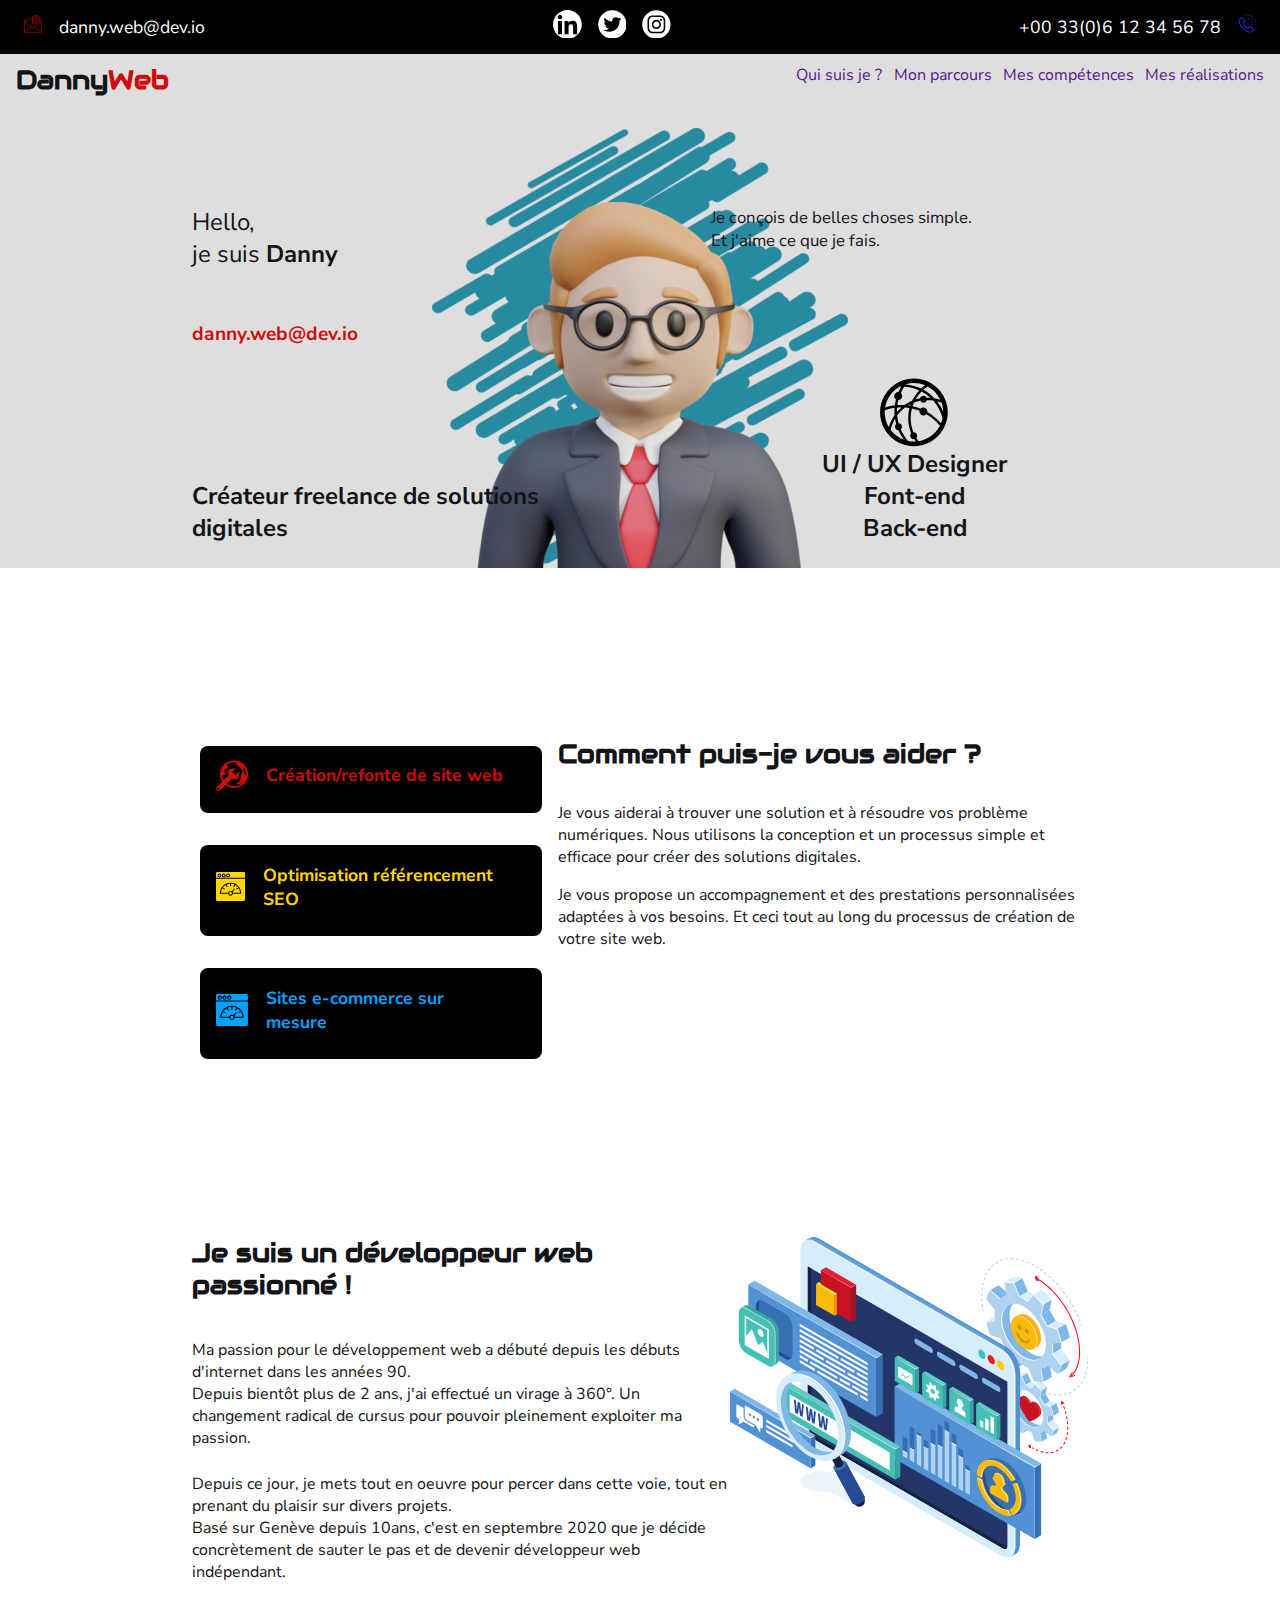
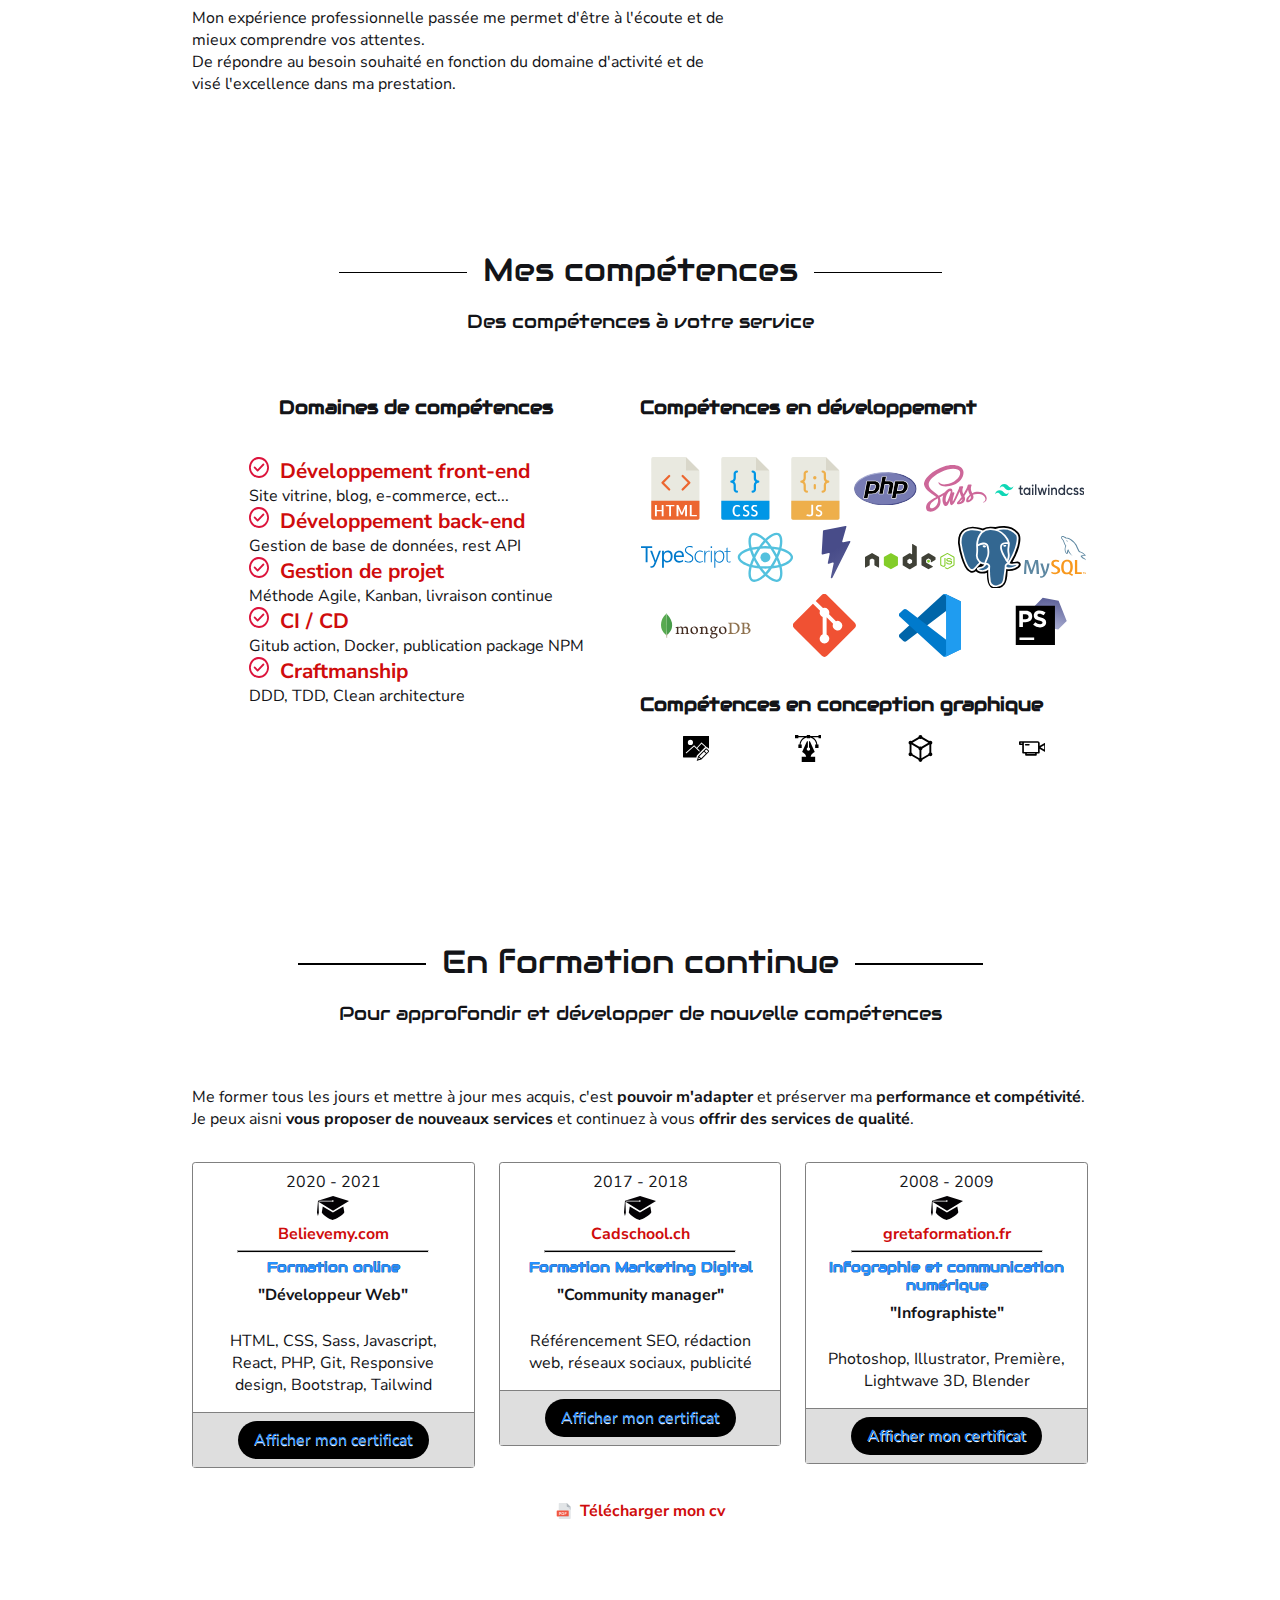
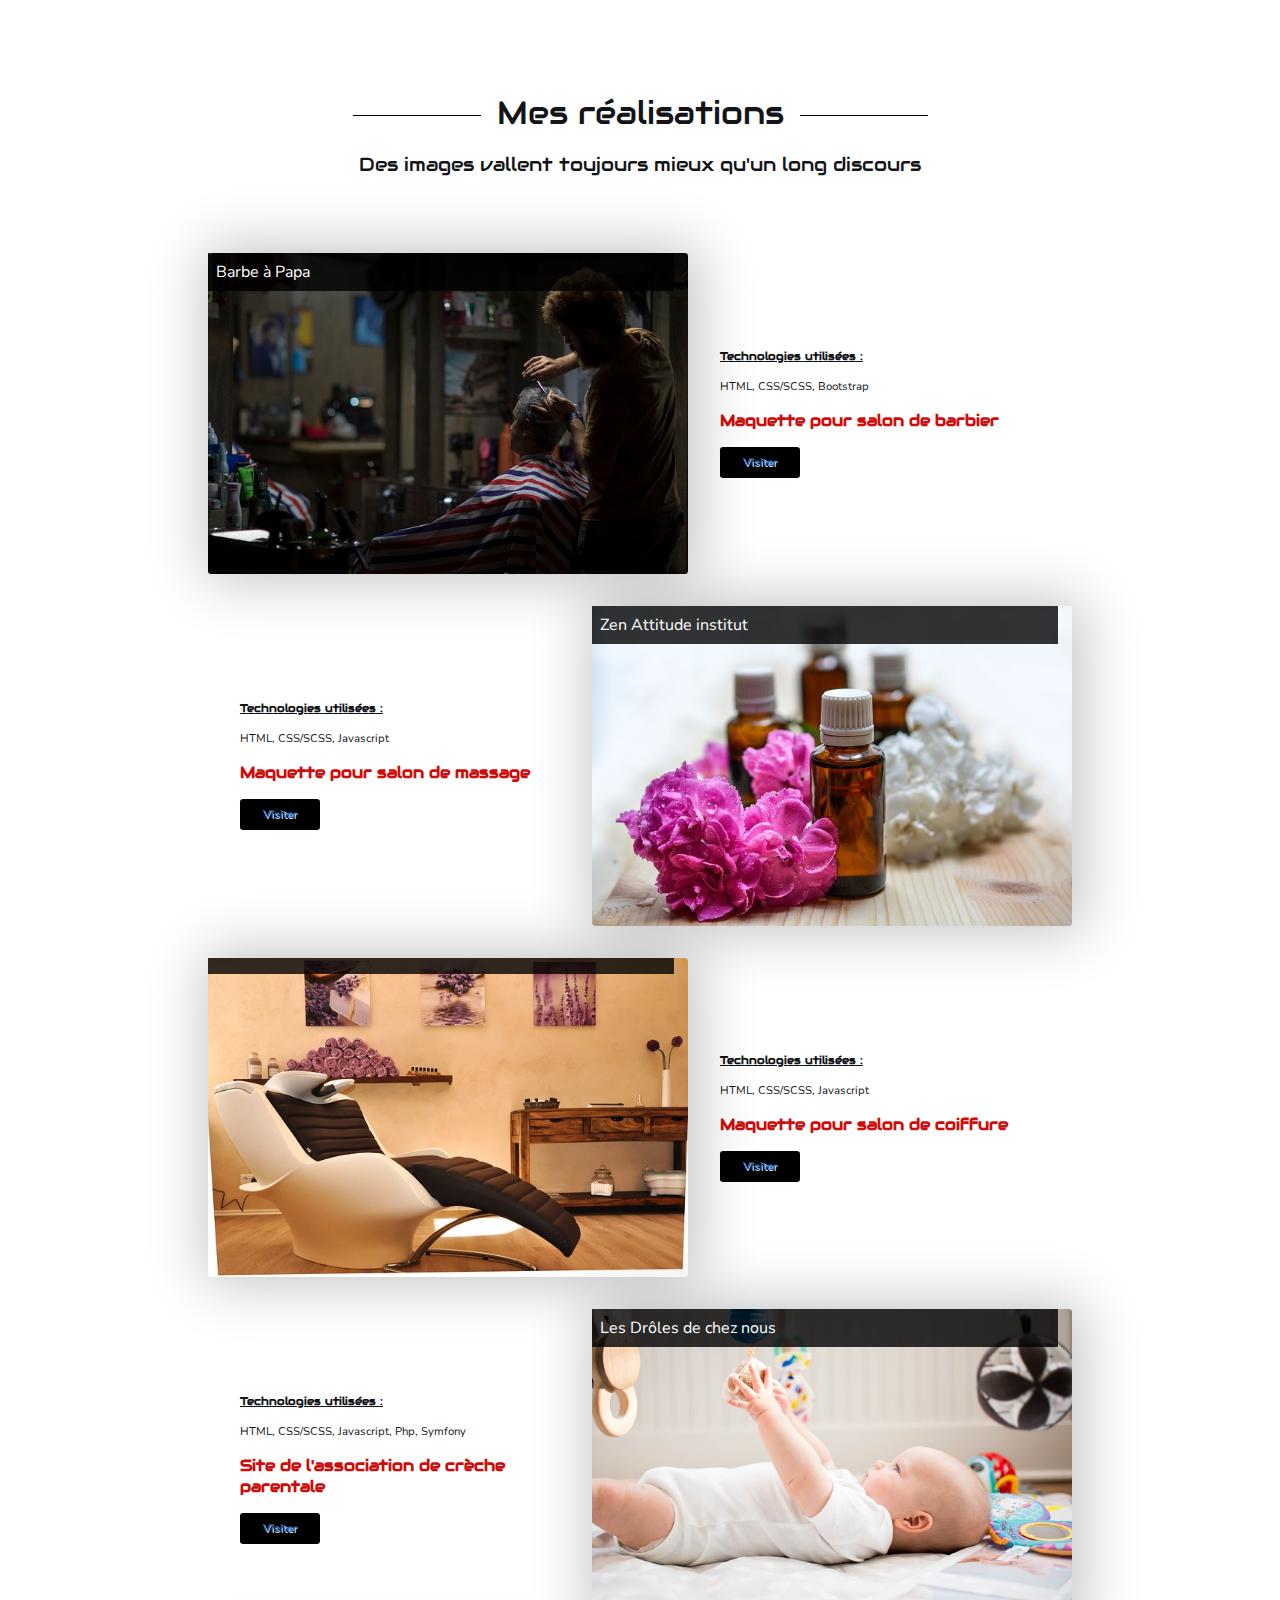
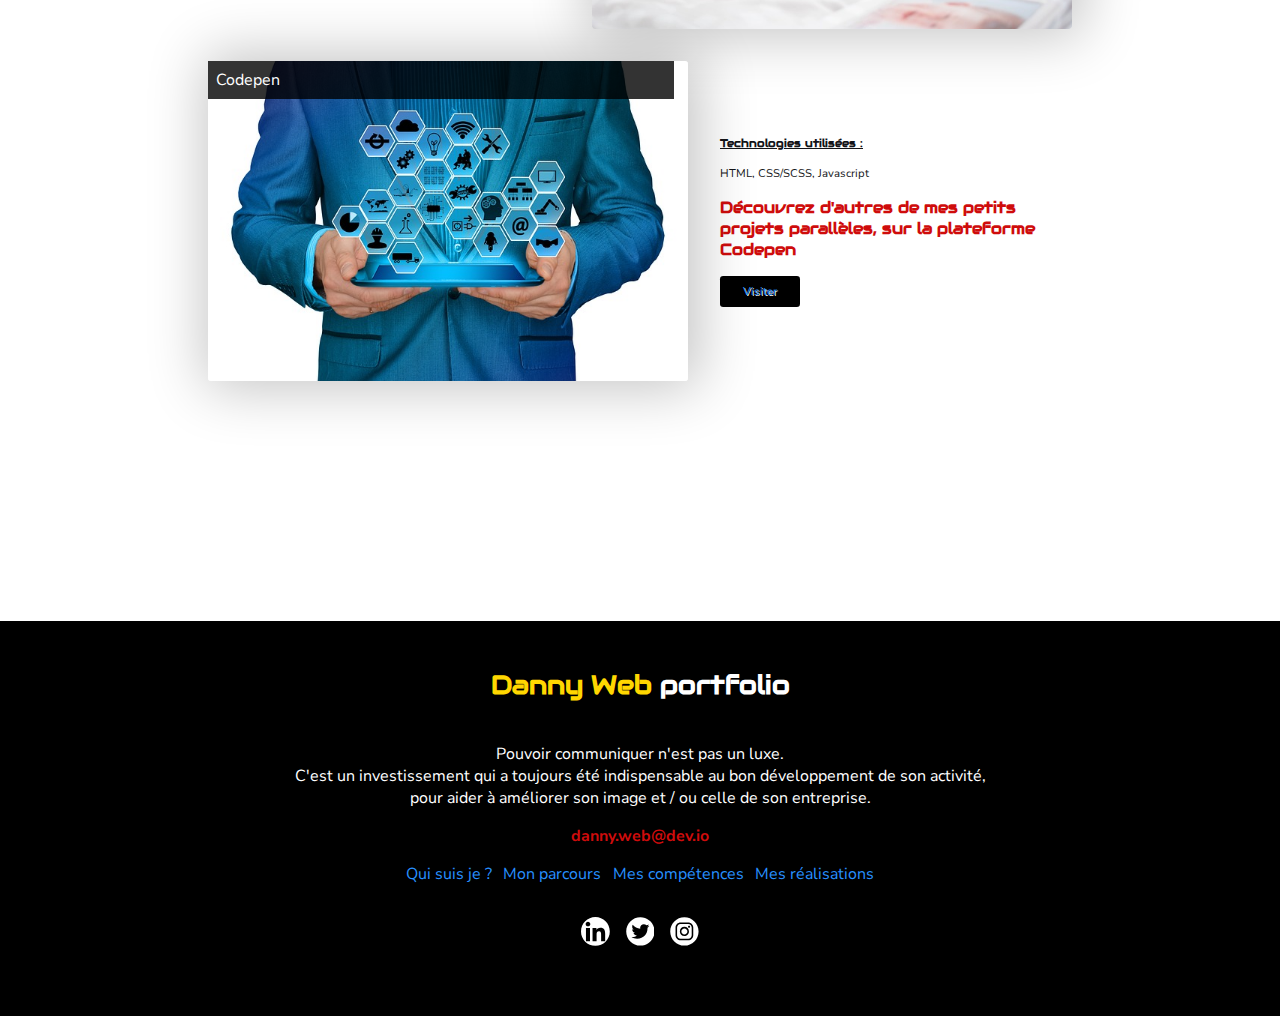
==== commit 572e6a9a: "maj site" ====
--- a/index.html
+++ b/index.html
@@ -16,7 +16,7 @@
       rel="shortcut icon"
       href="assets/icons/favicon.svg"
       type="image/svg"
-    /> 
+    />
     <title>DannyWeb | Portfolio</title>
   </head>
   <body class="flexColumn">
@@ -1168,7 +1168,7 @@
       <div id="containerCompetence" class="flexColumn">
         <h2>Mes compétences</h2>
         <h4>Des compétences à votre service</h4>
-      
+
         <div id="competence" class="flexRow">
           <div id="domaineCompetence" class="flexColumn">
             <h5>Domaines de compétences</h5>
@@ -1189,83 +1189,743 @@
             <h5>Compétences en développement</h5>
             <ul class="flexRow">
               <li class="iconCompetence">
-                <svg xmlns="http://www.w3.org/2000/svg" xml:space="preserve" viewBox="0 0 56 56"><path fill="#e9e9e0" d="M36.985 0H7.963C7.155 0 6.5.655 6.5 1.926V55c0 .345.655 1 1.463 1h40.074c.808 0 1.463-.655 1.463-1V12.978c0-.696-.093-.92-.257-1.085L37.607.257A.884.884 0 0 0 36.985 0z"/><path fill="#d9d7ca" d="M37.5.151V12h11.849z"/><path fill="#ec6630" d="M48.037 56H7.963A1.463 1.463 0 0 1 6.5 54.537V39h43v15.537c0 .808-.655 1.463-1.463 1.463z"/><g fill="#fff"><path d="M17.455 42.924V53h-1.641v-4.539h-4.361V53H9.785V42.924h1.668v4.416h4.361v-4.416h1.641zM27.107 42.924v1.121H24.1V53h-1.654v-8.955h-3.008v-1.121h7.669zM36.705 42.924h1.668V53h-1.668v-6.932l-2.256 5.605H33l-2.27-5.605V53h-1.668V42.924h1.668l2.994 6.891 2.981-6.891zM42.57 42.924v8.832h4.635V53h-6.303V42.924h1.668z"/></g><g fill="#ec6630"><path d="M23.207 16.293a.999.999 0 0 0-1.414 0l-6 6a.999.999 0 0 0 0 1.414l6 6a.997.997 0 0 0 1.414 0 .999.999 0 0 0 0-1.414L17.914 23l5.293-5.293a.999.999 0 0 0 0-1.414zM41.207 22.293l-6-6a.999.999 0 1 0-1.414 1.414L39.086 23l-5.293 5.293a.999.999 0 1 0 1.414 1.414l6-6a.999.999 0 0 0 0-1.414z"/></g></svg>
+                <svg
+                  xmlns="http://www.w3.org/2000/svg"
+                  xml:space="preserve"
+                  viewBox="0 0 56 56"
+                >
+                  <path
+                    fill="#e9e9e0"
+                    d="M36.985 0H7.963C7.155 0 6.5.655 6.5 1.926V55c0 .345.655 1 1.463 1h40.074c.808 0 1.463-.655 1.463-1V12.978c0-.696-.093-.92-.257-1.085L37.607.257A.884.884 0 0 0 36.985 0z"
+                  />
+                  <path fill="#d9d7ca" d="M37.5.151V12h11.849z" />
+                  <path
+                    fill="#ec6630"
+                    d="M48.037 56H7.963A1.463 1.463 0 0 1 6.5 54.537V39h43v15.537c0 .808-.655 1.463-1.463 1.463z"
+                  />
+                  <g fill="#fff">
+                    <path
+                      d="M17.455 42.924V53h-1.641v-4.539h-4.361V53H9.785V42.924h1.668v4.416h4.361v-4.416h1.641zM27.107 42.924v1.121H24.1V53h-1.654v-8.955h-3.008v-1.121h7.669zM36.705 42.924h1.668V53h-1.668v-6.932l-2.256 5.605H33l-2.27-5.605V53h-1.668V42.924h1.668l2.994 6.891 2.981-6.891zM42.57 42.924v8.832h4.635V53h-6.303V42.924h1.668z"
+                    />
+                  </g>
+                  <g fill="#ec6630">
+                    <path
+                      d="M23.207 16.293a.999.999 0 0 0-1.414 0l-6 6a.999.999 0 0 0 0 1.414l6 6a.997.997 0 0 0 1.414 0 .999.999 0 0 0 0-1.414L17.914 23l5.293-5.293a.999.999 0 0 0 0-1.414zM41.207 22.293l-6-6a.999.999 0 1 0-1.414 1.414L39.086 23l-5.293 5.293a.999.999 0 1 0 1.414 1.414l6-6a.999.999 0 0 0 0-1.414z"
+                    />
+                  </g>
+                </svg>
               </li>
               <li class="iconCompetence">
-                <svg xmlns="http://www.w3.org/2000/svg" xml:space="preserve" viewBox="0 0 56 56"><path fill="#e9e9e0" d="M36.985 0H7.963C7.155 0 6.5.655 6.5 1.926V55c0 .345.655 1 1.463 1h40.074c.808 0 1.463-.655 1.463-1V12.978c0-.696-.093-.92-.257-1.085L37.607.257A.884.884 0 0 0 36.985 0z"/><path fill="#d9d7ca" d="M37.5.151V12h11.849z"/><path fill="#0096e6" d="M48.037 56H7.963A1.463 1.463 0 0 1 6.5 54.537V39h43v15.537c0 .808-.655 1.463-1.463 1.463z"/><g fill="#fff"><path d="M23.58 51.975c-.374.364-.798.638-1.271.82s-.984.273-1.531.273c-.602 0-1.155-.109-1.661-.328s-.948-.542-1.326-.971-.675-.966-.889-1.613c-.214-.647-.321-1.395-.321-2.242s.107-1.593.321-2.235c.214-.643.511-1.178.889-1.606s.822-.754 1.333-.978 1.062-.335 1.654-.335c.547 0 1.058.091 1.531.273s.897.456 1.271.82l-1.135 1.012c-.228-.265-.48-.456-.759-.574s-.567-.178-.868-.178c-.337 0-.658.063-.964.191s-.579.344-.82.649-.431.699-.567 1.183-.21 1.075-.219 1.777c.009.684.08 1.267.212 1.75s.314.877.547 1.183.497.528.793.67.608.212.937.212.636-.06.923-.178.549-.31.786-.574l1.134.999zM31.633 50.238c0 .364-.075.718-.226 1.06s-.362.643-.636.902-.61.467-1.012.622-.856.232-1.367.232c-.219 0-.444-.012-.677-.034s-.467-.062-.704-.116-.463-.13-.677-.226-.398-.212-.554-.349l.287-1.176c.128.073.289.144.485.212s.398.132.608.191.419.107.629.144.405.055.588.055c.556 0 .982-.13 1.278-.39s.444-.645.444-1.155c0-.31-.104-.574-.314-.793s-.472-.417-.786-.595-.654-.355-1.019-.533-.706-.388-1.025-.629-.583-.526-.793-.854-.314-.738-.314-1.23c0-.446.082-.843.246-1.189s.385-.641.663-.882.602-.426.971-.554.759-.191 1.169-.191c.419 0 .843.039 1.271.116s.774.203 1.039.376c-.055.118-.118.248-.191.39l-.205.396c-.063.123-.118.226-.164.308s-.073.128-.082.137c-.055-.027-.116-.063-.185-.109s-.166-.091-.294-.137-.296-.077-.506-.096-.479-.014-.807.014c-.183.019-.355.07-.52.157s-.31.193-.438.321-.228.271-.301.431-.109.313-.109.458c0 .364.104.658.314.882s.47.419.779.588.647.333 1.012.492.704.354 1.019.581.576.513.786.854.318.781.318 1.319zM39.043 50.238c0 .364-.075.718-.226 1.06s-.362.643-.636.902-.61.467-1.012.622-.856.232-1.367.232c-.219 0-.444-.012-.677-.034s-.467-.062-.704-.116-.463-.13-.677-.226-.398-.212-.554-.349l.287-1.176c.128.073.289.144.485.212s.398.132.608.191.419.107.629.144.405.055.588.055c.556 0 .982-.13 1.278-.39s.444-.645.444-1.155c0-.31-.104-.574-.314-.793s-.472-.417-.786-.595-.654-.355-1.019-.533-.706-.388-1.025-.629-.583-.526-.793-.854-.314-.738-.314-1.23c0-.446.082-.843.246-1.189s.385-.641.663-.882.602-.426.971-.554.759-.191 1.169-.191c.419 0 .843.039 1.271.116s.774.203 1.039.376c-.055.118-.118.248-.191.39l-.205.396c-.063.123-.118.226-.164.308s-.073.128-.082.137c-.055-.027-.116-.063-.185-.109s-.166-.091-.294-.137-.296-.077-.506-.096-.479-.014-.807.014c-.183.019-.355.07-.52.157s-.31.193-.438.321-.228.271-.301.431-.109.313-.109.458c0 .364.104.658.314.882s.47.419.779.588.647.333 1.012.492.704.354 1.019.581.576.513.786.854.318.781.318 1.319z"/></g><g fill="#0096e6"><path d="M19.5 19v-4c0-.551.448-1 1-1a1 1 0 1 0 0-2c-1.654 0-3 1.346-3 3v4c0 1.103-.897 2-2 2a1 1 0 1 0 0 2c1.103 0 2 .897 2 2v4c0 1.654 1.346 3 3 3a1 1 0 1 0 0-2c-.552 0-1-.449-1-1v-4c0-1.2-.542-2.266-1.382-3a3.975 3.975 0 0 0 1.382-3zM39.5 21c-1.103 0-2-.897-2-2v-4c0-1.654-1.346-3-3-3a1 1 0 1 0 0 2c.552 0 1 .449 1 1v4c0 1.2.542 2.266 1.382 3a3.975 3.975 0 0 0-1.382 3v4c0 .551-.448 1-1 1a1 1 0 1 0 0 2c1.654 0 3-1.346 3-3v-4c0-1.103.897-2 2-2a1 1 0 1 0 0-2z"/></g></svg>
+                <svg
+                  xmlns="http://www.w3.org/2000/svg"
+                  xml:space="preserve"
+                  viewBox="0 0 56 56"
+                >
+                  <path
+                    fill="#e9e9e0"
+                    d="M36.985 0H7.963C7.155 0 6.5.655 6.5 1.926V55c0 .345.655 1 1.463 1h40.074c.808 0 1.463-.655 1.463-1V12.978c0-.696-.093-.92-.257-1.085L37.607.257A.884.884 0 0 0 36.985 0z"
+                  />
+                  <path fill="#d9d7ca" d="M37.5.151V12h11.849z" />
+                  <path
+                    fill="#0096e6"
+                    d="M48.037 56H7.963A1.463 1.463 0 0 1 6.5 54.537V39h43v15.537c0 .808-.655 1.463-1.463 1.463z"
+                  />
+                  <g fill="#fff">
+                    <path
+                      d="M23.58 51.975c-.374.364-.798.638-1.271.82s-.984.273-1.531.273c-.602 0-1.155-.109-1.661-.328s-.948-.542-1.326-.971-.675-.966-.889-1.613c-.214-.647-.321-1.395-.321-2.242s.107-1.593.321-2.235c.214-.643.511-1.178.889-1.606s.822-.754 1.333-.978 1.062-.335 1.654-.335c.547 0 1.058.091 1.531.273s.897.456 1.271.82l-1.135 1.012c-.228-.265-.48-.456-.759-.574s-.567-.178-.868-.178c-.337 0-.658.063-.964.191s-.579.344-.82.649-.431.699-.567 1.183-.21 1.075-.219 1.777c.009.684.08 1.267.212 1.75s.314.877.547 1.183.497.528.793.67.608.212.937.212.636-.06.923-.178.549-.31.786-.574l1.134.999zM31.633 50.238c0 .364-.075.718-.226 1.06s-.362.643-.636.902-.61.467-1.012.622-.856.232-1.367.232c-.219 0-.444-.012-.677-.034s-.467-.062-.704-.116-.463-.13-.677-.226-.398-.212-.554-.349l.287-1.176c.128.073.289.144.485.212s.398.132.608.191.419.107.629.144.405.055.588.055c.556 0 .982-.13 1.278-.39s.444-.645.444-1.155c0-.31-.104-.574-.314-.793s-.472-.417-.786-.595-.654-.355-1.019-.533-.706-.388-1.025-.629-.583-.526-.793-.854-.314-.738-.314-1.23c0-.446.082-.843.246-1.189s.385-.641.663-.882.602-.426.971-.554.759-.191 1.169-.191c.419 0 .843.039 1.271.116s.774.203 1.039.376c-.055.118-.118.248-.191.39l-.205.396c-.063.123-.118.226-.164.308s-.073.128-.082.137c-.055-.027-.116-.063-.185-.109s-.166-.091-.294-.137-.296-.077-.506-.096-.479-.014-.807.014c-.183.019-.355.07-.52.157s-.31.193-.438.321-.228.271-.301.431-.109.313-.109.458c0 .364.104.658.314.882s.47.419.779.588.647.333 1.012.492.704.354 1.019.581.576.513.786.854.318.781.318 1.319zM39.043 50.238c0 .364-.075.718-.226 1.06s-.362.643-.636.902-.61.467-1.012.622-.856.232-1.367.232c-.219 0-.444-.012-.677-.034s-.467-.062-.704-.116-.463-.13-.677-.226-.398-.212-.554-.349l.287-1.176c.128.073.289.144.485.212s.398.132.608.191.419.107.629.144.405.055.588.055c.556 0 .982-.13 1.278-.39s.444-.645.444-1.155c0-.31-.104-.574-.314-.793s-.472-.417-.786-.595-.654-.355-1.019-.533-.706-.388-1.025-.629-.583-.526-.793-.854-.314-.738-.314-1.23c0-.446.082-.843.246-1.189s.385-.641.663-.882.602-.426.971-.554.759-.191 1.169-.191c.419 0 .843.039 1.271.116s.774.203 1.039.376c-.055.118-.118.248-.191.39l-.205.396c-.063.123-.118.226-.164.308s-.073.128-.082.137c-.055-.027-.116-.063-.185-.109s-.166-.091-.294-.137-.296-.077-.506-.096-.479-.014-.807.014c-.183.019-.355.07-.52.157s-.31.193-.438.321-.228.271-.301.431-.109.313-.109.458c0 .364.104.658.314.882s.47.419.779.588.647.333 1.012.492.704.354 1.019.581.576.513.786.854.318.781.318 1.319z"
+                    />
+                  </g>
+                  <g fill="#0096e6">
+                    <path
+                      d="M19.5 19v-4c0-.551.448-1 1-1a1 1 0 1 0 0-2c-1.654 0-3 1.346-3 3v4c0 1.103-.897 2-2 2a1 1 0 1 0 0 2c1.103 0 2 .897 2 2v4c0 1.654 1.346 3 3 3a1 1 0 1 0 0-2c-.552 0-1-.449-1-1v-4c0-1.2-.542-2.266-1.382-3a3.975 3.975 0 0 0 1.382-3zM39.5 21c-1.103 0-2-.897-2-2v-4c0-1.654-1.346-3-3-3a1 1 0 1 0 0 2c.552 0 1 .449 1 1v4c0 1.2.542 2.266 1.382 3a3.975 3.975 0 0 0-1.382 3v4c0 .551-.448 1-1 1a1 1 0 1 0 0 2c1.654 0 3-1.346 3-3v-4c0-1.103.897-2 2-2a1 1 0 1 0 0-2z"
+                    />
+                  </g>
+                </svg>
               </li>
               <li class="iconCompetence">
-                <svg xmlns="http://www.w3.org/2000/svg" xml:space="preserve" viewBox="0 0 56 56"><path fill="#e9e9e0" d="M36.985 0H7.963C7.155 0 6.5.655 6.5 1.926V55c0 .345.655 1 1.463 1h40.074c.808 0 1.463-.655 1.463-1V12.978c0-.696-.093-.92-.257-1.085L37.607.257A.884.884 0 0 0 36.985 0z"/><path fill="#d9d7ca" d="M37.5.151V12h11.849z"/><path fill="#eeaf4b" d="M48.037 56H7.963A1.463 1.463 0 0 1 6.5 54.537V39h43v15.537c0 .808-.655 1.463-1.463 1.463z"/><g fill="#fff"><path d="M26.021 42.719v7.848c0 .474-.087.873-.26 1.196a2.151 2.151 0 0 1-.697.779c-.292.196-.627.333-1.005.41s-.769.116-1.169.116c-.201 0-.436-.021-.704-.062s-.547-.104-.834-.191-.563-.185-.827-.294a3.022 3.022 0 0 1-.67-.369l.697-1.107c.091.063.221.13.39.198s.353.132.554.191c.2.06.41.111.629.157s.424.068.615.068c.482 0 .868-.094 1.155-.28s.439-.504.458-.95v-7.711h1.668zM34.184 50.238c0 .364-.075.718-.226 1.06s-.362.643-.636.902-.611.467-1.012.622a3.771 3.771 0 0 1-1.367.232c-.219 0-.444-.012-.677-.034s-.468-.062-.704-.116c-.237-.055-.463-.13-.677-.226s-.399-.212-.554-.349l.287-1.176c.127.073.289.144.485.212s.398.132.608.191c.209.06.419.107.629.144.209.036.405.055.588.055.556 0 .982-.13 1.278-.39s.444-.645.444-1.155c0-.31-.105-.574-.314-.793-.21-.219-.472-.417-.786-.595s-.654-.355-1.019-.533a6.173 6.173 0 0 1-1.025-.629 3.264 3.264 0 0 1-.793-.854c-.21-.328-.314-.738-.314-1.23 0-.446.082-.843.246-1.189s.385-.641.663-.882.602-.426.971-.554.759-.191 1.169-.191c.419 0 .843.039 1.271.116.428.077.774.203 1.039.376a13.31 13.31 0 0 1-.191.39l-.205.396c-.064.123-.119.226-.164.308a1.263 1.263 0 0 1-.082.137c-.055-.027-.116-.063-.185-.109s-.167-.091-.294-.137a2.107 2.107 0 0 0-.506-.096 4.781 4.781 0 0 0-.807.014c-.183.019-.355.07-.52.157s-.311.193-.438.321a1.446 1.446 0 0 0-.301.431 1.1 1.1 0 0 0-.109.458c0 .364.104.658.314.882.209.224.469.419.779.588.31.169.646.333 1.012.492.364.159.704.354 1.019.581s.576.513.786.854c.212.342.318.781.318 1.319z"/></g><g fill="#eeaf4b"><path d="M19.5 19v-4c0-.551.448-1 1-1a1 1 0 1 0 0-2c-1.654 0-3 1.346-3 3v4c0 1.103-.897 2-2 2a1 1 0 1 0 0 2c1.103 0 2 .897 2 2v4c0 1.654 1.346 3 3 3a1 1 0 1 0 0-2c-.552 0-1-.449-1-1v-4c0-1.2-.542-2.266-1.382-3a3.975 3.975 0 0 0 1.382-3z"/><circle cx="27.5" cy="18.5" r="1.5"/><path d="M39.5 21c-1.103 0-2-.897-2-2v-4c0-1.654-1.346-3-3-3a1 1 0 1 0 0 2c.552 0 1 .449 1 1v4c0 1.2.542 2.266 1.382 3a3.975 3.975 0 0 0-1.382 3v4c0 .551-.448 1-1 1a1 1 0 1 0 0 2c1.654 0 3-1.346 3-3v-4c0-1.103.897-2 2-2a1 1 0 1 0 0-2zM27.5 24a1 1 0 0 0-1 1v3a1 1 0 1 0 2 0v-3a1 1 0 0 0-1-1z"/></g></svg>
+                <svg
+                  xmlns="http://www.w3.org/2000/svg"
+                  xml:space="preserve"
+                  viewBox="0 0 56 56"
+                >
+                  <path
+                    fill="#e9e9e0"
+                    d="M36.985 0H7.963C7.155 0 6.5.655 6.5 1.926V55c0 .345.655 1 1.463 1h40.074c.808 0 1.463-.655 1.463-1V12.978c0-.696-.093-.92-.257-1.085L37.607.257A.884.884 0 0 0 36.985 0z"
+                  />
+                  <path fill="#d9d7ca" d="M37.5.151V12h11.849z" />
+                  <path
+                    fill="#eeaf4b"
+                    d="M48.037 56H7.963A1.463 1.463 0 0 1 6.5 54.537V39h43v15.537c0 .808-.655 1.463-1.463 1.463z"
+                  />
+                  <g fill="#fff">
+                    <path
+                      d="M26.021 42.719v7.848c0 .474-.087.873-.26 1.196a2.151 2.151 0 0 1-.697.779c-.292.196-.627.333-1.005.41s-.769.116-1.169.116c-.201 0-.436-.021-.704-.062s-.547-.104-.834-.191-.563-.185-.827-.294a3.022 3.022 0 0 1-.67-.369l.697-1.107c.091.063.221.13.39.198s.353.132.554.191c.2.06.41.111.629.157s.424.068.615.068c.482 0 .868-.094 1.155-.28s.439-.504.458-.95v-7.711h1.668zM34.184 50.238c0 .364-.075.718-.226 1.06s-.362.643-.636.902-.611.467-1.012.622a3.771 3.771 0 0 1-1.367.232c-.219 0-.444-.012-.677-.034s-.468-.062-.704-.116c-.237-.055-.463-.13-.677-.226s-.399-.212-.554-.349l.287-1.176c.127.073.289.144.485.212s.398.132.608.191c.209.06.419.107.629.144.209.036.405.055.588.055.556 0 .982-.13 1.278-.39s.444-.645.444-1.155c0-.31-.105-.574-.314-.793-.21-.219-.472-.417-.786-.595s-.654-.355-1.019-.533a6.173 6.173 0 0 1-1.025-.629 3.264 3.264 0 0 1-.793-.854c-.21-.328-.314-.738-.314-1.23 0-.446.082-.843.246-1.189s.385-.641.663-.882.602-.426.971-.554.759-.191 1.169-.191c.419 0 .843.039 1.271.116.428.077.774.203 1.039.376a13.31 13.31 0 0 1-.191.39l-.205.396c-.064.123-.119.226-.164.308a1.263 1.263 0 0 1-.082.137c-.055-.027-.116-.063-.185-.109s-.167-.091-.294-.137a2.107 2.107 0 0 0-.506-.096 4.781 4.781 0 0 0-.807.014c-.183.019-.355.07-.52.157s-.311.193-.438.321a1.446 1.446 0 0 0-.301.431 1.1 1.1 0 0 0-.109.458c0 .364.104.658.314.882.209.224.469.419.779.588.31.169.646.333 1.012.492.364.159.704.354 1.019.581s.576.513.786.854c.212.342.318.781.318 1.319z"
+                    />
+                  </g>
+                  <g fill="#eeaf4b">
+                    <path
+                      d="M19.5 19v-4c0-.551.448-1 1-1a1 1 0 1 0 0-2c-1.654 0-3 1.346-3 3v4c0 1.103-.897 2-2 2a1 1 0 1 0 0 2c1.103 0 2 .897 2 2v4c0 1.654 1.346 3 3 3a1 1 0 1 0 0-2c-.552 0-1-.449-1-1v-4c0-1.2-.542-2.266-1.382-3a3.975 3.975 0 0 0 1.382-3z"
+                    />
+                    <circle cx="27.5" cy="18.5" r="1.5" />
+                    <path
+                      d="M39.5 21c-1.103 0-2-.897-2-2v-4c0-1.654-1.346-3-3-3a1 1 0 1 0 0 2c.552 0 1 .449 1 1v4c0 1.2.542 2.266 1.382 3a3.975 3.975 0 0 0-1.382 3v4c0 .551-.448 1-1 1a1 1 0 1 0 0 2c1.654 0 3-1.346 3-3v-4c0-1.103.897-2 2-2a1 1 0 1 0 0-2zM27.5 24a1 1 0 0 0-1 1v3a1 1 0 1 0 2 0v-3a1 1 0 0 0-1-1z"
+                    />
+                  </g>
+                </svg>
               </li>
               <li class="iconCompetence">
-                <svg xmlns="http://www.w3.org/2000/svg" xml:space="preserve" viewBox="0 0 120 64"><defs><clipPath id="a" clipPathUnits="userSpaceOnUse"><path d="M11.52 162C11.52 81.677 135.307 16.561 288 16.561S564.481 81.677 564.481 162c0 80.322-123.788 145.439-276.481 145.439-152.693 0-276.48-65.117-276.48-145.439"/></clipPath><clipPath id="c" clipPathUnits="userSpaceOnUse"><path d="M0 324h576V0H0Z"/></clipPath><clipPath id="d" clipPathUnits="userSpaceOnUse"><path d="M0 324h576V0H0Z"/></clipPath><radialGradient id="b" cx="0" cy="0" r="1" fx="0" fy="0" gradientTransform="matrix(363.05789 0 0 -363.05789 177.52 256.307)" gradientUnits="userSpaceOnUse" spreadMethod="pad"><stop offset="0" stop-color="#aeb2d5"/><stop offset=".3" stop-color="#aeb2d5"/><stop offset=".75" stop-color="#484c89"/><stop offset="1" stop-color="#484c89"/></radialGradient></defs><g clip-path="url(#a)" transform="matrix(.21701 0 0 -.22002 -2.5 67.644)"><path fill="url(#b)" d="M11.52 162C11.52 81.677 135.307 16.561 288 16.561S564.481 81.677 564.481 162c0 80.322-123.788 145.439-276.481 145.439-152.693 0-276.48-65.117-276.48-145.439"/></g><g clip-path="url(#c)" transform="matrix(.21701 0 0 -.22002 -2.5 67.644)"><path fill="#777bb3" d="M288 27.36c146.729 0 265.68 60.28 265.68 134.64 0 74.36-118.951 134.641-265.68 134.641S22.32 236.36 22.32 162.001C22.32 87.64 141.271 27.358 288 27.358"/></g><g clip-path="url(#d)" transform="matrix(.21701 0 0 -.22002 -2.5 67.644)"><path d="M161.734 145.307c12.065 0 21.072 2.225 26.771 6.61 5.638 4.342 9.532 11.863 11.573 22.354 1.903 9.806 1.178 16.653-2.154 20.348-3.407 3.774-10.773 5.688-21.893 5.688h-19.28l-10.69-55zm-63.063-67.75a2.998 2.998 0 0 0-2.944 3.572l28.328 145.75a3 3 0 0 0 2.945 2.428h61.054c19.188 0 33.47-5.21 42.447-15.487 9.025-10.331 11.812-24.772 8.283-42.921-1.436-7.394-3.906-14.261-7.34-20.41-3.44-6.154-7.985-11.85-13.512-16.93-6.616-6.191-14.104-10.681-22.236-13.323-8.003-2.607-18.28-3.93-30.548-3.93h-24.722l-7.06-36.321a3 3 0 0 0-2.944-2.428h-31.75z"/><path fill="#fff" d="M159.224 197.307h16.808c13.42 0 18.083-2.945 19.667-4.7 2.628-2.914 3.124-9.058 1.435-17.767-1.898-9.75-5.416-16.663-10.458-20.545-5.162-3.974-13.554-5.988-24.941-5.988H149.7l9.523 49zm28.83 35H127a6 6 0 0 1-5.89-4.855L92.784 81.702a6 6 0 0 1 5.889-7.144h31.75a6 6 0 0 1 5.89 4.854l6.588 33.895h22.249c12.582 0 23.174 1.372 31.479 4.077 8.54 2.775 16.399 7.48 23.354 13.984 5.752 5.292 10.49 11.232 14.08 17.657 3.59 6.427 6.17 13.594 7.668 21.302 3.715 19.104.697 34.402-8.97 45.466-9.571 10.958-24.613 16.514-44.705 16.514m-45.633-90h19.313c12.8 0 22.336 2.411 28.6 7.234 6.267 4.824 10.493 12.875 12.689 24.157 2.1 10.832 1.144 18.476-2.871 22.93-4.02 4.452-12.06 6.68-24.121 6.68h-21.754l-11.856-61m45.633 84c18.367 0 31.766-4.82 40.188-14.462 8.42-9.64 10.957-23.098 7.597-40.375-1.383-7.117-3.722-13.624-7.015-19.519-3.297-5.899-7.602-11.293-12.922-16.184-6.34-5.933-13.383-10.16-21.133-12.679-7.75-2.525-17.621-3.782-29.621-3.782h-27.196l-7.531-38.75h-31.75L127 226.307h61.055"/><path d="M311.583 116.307c-.896 0-1.745.4-2.314 1.092a2.994 2.994 0 0 0-.631 2.48l12.531 64.489c1.192 6.133.898 10.535-.827 12.395-1.056 1.137-4.228 3.044-13.607 3.044h-22.702l-15.755-81.072a3 3 0 0 0-2.945-2.428h-31.5a2.998 2.998 0 0 0-2.945 3.572l28.328 145.75a3 3 0 0 0 2.945 2.428h31.5a3 3 0 0 0 2.945-3.572l-6.836-35.178h24.422c18.605 0 31.221-3.28 38.569-10.028 7.49-6.884 9.827-17.891 6.947-32.72l-13.18-67.824a3 3 0 0 0-2.945-2.428z"/><path fill="#fff" d="M293.661 271.057h-31.5a6 6 0 0 1-5.89-4.855l-28.328-145.75a5.998 5.998 0 0 1 5.89-7.145h31.5a6 6 0 0 1 5.89 4.855l15.283 78.645h20.23c9.362 0 11.327-2 11.406-2.086.568-.61 1.315-3.44.082-9.78l-12.53-64.49a5.998 5.998 0 0 1 5.89-7.144h32a6 6 0 0 1 5.89 4.855l13.178 67.825c3.093 15.921.447 27.864-7.86 35.5-7.929 7.281-21.209 10.82-40.6 10.82h-20.784l6.143 31.605a6.001 6.001 0 0 1-5.89 7.145m0-6-7.53-38.75h28.061c17.657 0 29.836-3.082 36.54-9.238 6.702-6.16 8.71-16.14 6.031-29.938l-13.18-67.824h-32l12.531 64.488c1.426 7.336.902 12.34-1.574 15.008-2.477 2.668-7.746 4.004-15.805 4.004H281.56l-16.226-83.5h-31.5l28.328 145.75h31.5"/><path d="M409.55 145.307c12.065 0 21.072 2.225 26.77 6.61 5.639 4.34 9.533 11.862 11.575 22.354 1.903 9.806 1.178 16.653-2.155 20.348-3.407 3.774-10.773 5.688-21.893 5.688h-19.281l-10.69-55zm-63.062-67.75a2.999 2.999 0 0 0-2.945 3.572l28.328 145.75a3.002 3.002 0 0 0 2.946 2.428h61.053c19.189 0 33.47-5.21 42.448-15.487 9.025-10.33 11.81-24.771 8.283-42.921-1.438-7.394-3.907-14.261-7.342-20.41-3.44-6.154-7.984-11.85-13.511-16.93-6.616-6.191-14.104-10.681-22.236-13.323-8.003-2.607-18.281-3.93-30.548-3.93H388.24l-7.057-36.321a3.001 3.001 0 0 0-2.946-2.428h-31.75z"/><path fill="#fff" d="M407.04 197.307h16.807c13.421 0 18.083-2.945 19.667-4.7 2.63-2.914 3.125-9.058 1.435-17.766-1.898-9.75-5.417-16.664-10.458-20.546-5.162-3.974-13.554-5.988-24.94-5.988h-12.034l9.522 49zm28.83 35h-61.054a6 6 0 0 1-5.889-4.855L340.6 81.702a6 6 0 0 1 5.889-7.144h31.75a6 6 0 0 1 5.89 4.854l6.587 33.895h22.25c12.581 0 23.173 1.372 31.478 4.077 8.541 2.775 16.401 7.481 23.356 13.986 5.752 5.291 10.488 11.23 14.078 17.655 3.591 6.427 6.171 13.594 7.668 21.302 3.715 19.105.697 34.403-8.969 45.467-9.572 10.957-24.613 16.513-44.706 16.513m-45.632-90h19.312c12.801 0 22.336 2.411 28.601 7.234 6.267 4.824 10.492 12.875 12.688 24.157 2.102 10.832 1.145 18.476-2.87 22.93-4.02 4.452-12.06 6.68-24.122 6.68h-21.754l-11.855-61m45.632 84c18.367 0 31.766-4.82 40.188-14.462 8.422-9.64 10.957-23.098 7.597-40.375-1.383-7.117-3.722-13.624-7.015-19.519-3.297-5.899-7.602-11.293-12.922-16.184-6.34-5.933-13.383-10.16-21.133-12.679-7.75-2.525-17.62-3.782-29.62-3.782h-27.197l-7.53-38.75h-31.75l28.328 145.75h61.054"/></g></svg>
+                <svg
+                  xmlns="http://www.w3.org/2000/svg"
+                  xml:space="preserve"
+                  viewBox="0 0 120 64"
+                >
+                  <defs>
+                    <clipPath id="a" clipPathUnits="userSpaceOnUse">
+                      <path
+                        d="M11.52 162C11.52 81.677 135.307 16.561 288 16.561S564.481 81.677 564.481 162c0 80.322-123.788 145.439-276.481 145.439-152.693 0-276.48-65.117-276.48-145.439"
+                      />
+                    </clipPath>
+                    <clipPath id="c" clipPathUnits="userSpaceOnUse">
+                      <path d="M0 324h576V0H0Z" />
+                    </clipPath>
+                    <clipPath id="d" clipPathUnits="userSpaceOnUse">
+                      <path d="M0 324h576V0H0Z" />
+                    </clipPath>
+                    <radialGradient
+                      id="b"
+                      cx="0"
+                      cy="0"
+                      r="1"
+                      fx="0"
+                      fy="0"
+                      gradientTransform="matrix(363.05789 0 0 -363.05789 177.52 256.307)"
+                      gradientUnits="userSpaceOnUse"
+                      spreadMethod="pad"
+                    >
+                      <stop offset="0" stop-color="#aeb2d5" />
+                      <stop offset=".3" stop-color="#aeb2d5" />
+                      <stop offset=".75" stop-color="#484c89" />
+                      <stop offset="1" stop-color="#484c89" />
+                    </radialGradient>
+                  </defs>
+                  <g
+                    clip-path="url(#a)"
+                    transform="matrix(.21701 0 0 -.22002 -2.5 67.644)"
+                  >
+                    <path
+                      fill="url(#b)"
+                      d="M11.52 162C11.52 81.677 135.307 16.561 288 16.561S564.481 81.677 564.481 162c0 80.322-123.788 145.439-276.481 145.439-152.693 0-276.48-65.117-276.48-145.439"
+                    />
+                  </g>
+                  <g
+                    clip-path="url(#c)"
+                    transform="matrix(.21701 0 0 -.22002 -2.5 67.644)"
+                  >
+                    <path
+                      fill="#777bb3"
+                      d="M288 27.36c146.729 0 265.68 60.28 265.68 134.64 0 74.36-118.951 134.641-265.68 134.641S22.32 236.36 22.32 162.001C22.32 87.64 141.271 27.358 288 27.358"
+                    />
+                  </g>
+                  <g
+                    clip-path="url(#d)"
+                    transform="matrix(.21701 0 0 -.22002 -2.5 67.644)"
+                  >
+                    <path
+                      d="M161.734 145.307c12.065 0 21.072 2.225 26.771 6.61 5.638 4.342 9.532 11.863 11.573 22.354 1.903 9.806 1.178 16.653-2.154 20.348-3.407 3.774-10.773 5.688-21.893 5.688h-19.28l-10.69-55zm-63.063-67.75a2.998 2.998 0 0 0-2.944 3.572l28.328 145.75a3 3 0 0 0 2.945 2.428h61.054c19.188 0 33.47-5.21 42.447-15.487 9.025-10.331 11.812-24.772 8.283-42.921-1.436-7.394-3.906-14.261-7.34-20.41-3.44-6.154-7.985-11.85-13.512-16.93-6.616-6.191-14.104-10.681-22.236-13.323-8.003-2.607-18.28-3.93-30.548-3.93h-24.722l-7.06-36.321a3 3 0 0 0-2.944-2.428h-31.75z"
+                    />
+                    <path
+                      fill="#fff"
+                      d="M159.224 197.307h16.808c13.42 0 18.083-2.945 19.667-4.7 2.628-2.914 3.124-9.058 1.435-17.767-1.898-9.75-5.416-16.663-10.458-20.545-5.162-3.974-13.554-5.988-24.941-5.988H149.7l9.523 49zm28.83 35H127a6 6 0 0 1-5.89-4.855L92.784 81.702a6 6 0 0 1 5.889-7.144h31.75a6 6 0 0 1 5.89 4.854l6.588 33.895h22.249c12.582 0 23.174 1.372 31.479 4.077 8.54 2.775 16.399 7.48 23.354 13.984 5.752 5.292 10.49 11.232 14.08 17.657 3.59 6.427 6.17 13.594 7.668 21.302 3.715 19.104.697 34.402-8.97 45.466-9.571 10.958-24.613 16.514-44.705 16.514m-45.633-90h19.313c12.8 0 22.336 2.411 28.6 7.234 6.267 4.824 10.493 12.875 12.689 24.157 2.1 10.832 1.144 18.476-2.871 22.93-4.02 4.452-12.06 6.68-24.121 6.68h-21.754l-11.856-61m45.633 84c18.367 0 31.766-4.82 40.188-14.462 8.42-9.64 10.957-23.098 7.597-40.375-1.383-7.117-3.722-13.624-7.015-19.519-3.297-5.899-7.602-11.293-12.922-16.184-6.34-5.933-13.383-10.16-21.133-12.679-7.75-2.525-17.621-3.782-29.621-3.782h-27.196l-7.531-38.75h-31.75L127 226.307h61.055"
+                    />
+                    <path
+                      d="M311.583 116.307c-.896 0-1.745.4-2.314 1.092a2.994 2.994 0 0 0-.631 2.48l12.531 64.489c1.192 6.133.898 10.535-.827 12.395-1.056 1.137-4.228 3.044-13.607 3.044h-22.702l-15.755-81.072a3 3 0 0 0-2.945-2.428h-31.5a2.998 2.998 0 0 0-2.945 3.572l28.328 145.75a3 3 0 0 0 2.945 2.428h31.5a3 3 0 0 0 2.945-3.572l-6.836-35.178h24.422c18.605 0 31.221-3.28 38.569-10.028 7.49-6.884 9.827-17.891 6.947-32.72l-13.18-67.824a3 3 0 0 0-2.945-2.428z"
+                    />
+                    <path
+                      fill="#fff"
+                      d="M293.661 271.057h-31.5a6 6 0 0 1-5.89-4.855l-28.328-145.75a5.998 5.998 0 0 1 5.89-7.145h31.5a6 6 0 0 1 5.89 4.855l15.283 78.645h20.23c9.362 0 11.327-2 11.406-2.086.568-.61 1.315-3.44.082-9.78l-12.53-64.49a5.998 5.998 0 0 1 5.89-7.144h32a6 6 0 0 1 5.89 4.855l13.178 67.825c3.093 15.921.447 27.864-7.86 35.5-7.929 7.281-21.209 10.82-40.6 10.82h-20.784l6.143 31.605a6.001 6.001 0 0 1-5.89 7.145m0-6-7.53-38.75h28.061c17.657 0 29.836-3.082 36.54-9.238 6.702-6.16 8.71-16.14 6.031-29.938l-13.18-67.824h-32l12.531 64.488c1.426 7.336.902 12.34-1.574 15.008-2.477 2.668-7.746 4.004-15.805 4.004H281.56l-16.226-83.5h-31.5l28.328 145.75h31.5"
+                    />
+                    <path
+                      d="M409.55 145.307c12.065 0 21.072 2.225 26.77 6.61 5.639 4.34 9.533 11.862 11.575 22.354 1.903 9.806 1.178 16.653-2.155 20.348-3.407 3.774-10.773 5.688-21.893 5.688h-19.281l-10.69-55zm-63.062-67.75a2.999 2.999 0 0 0-2.945 3.572l28.328 145.75a3.002 3.002 0 0 0 2.946 2.428h61.053c19.189 0 33.47-5.21 42.448-15.487 9.025-10.33 11.81-24.771 8.283-42.921-1.438-7.394-3.907-14.261-7.342-20.41-3.44-6.154-7.984-11.85-13.511-16.93-6.616-6.191-14.104-10.681-22.236-13.323-8.003-2.607-18.281-3.93-30.548-3.93H388.24l-7.057-36.321a3.001 3.001 0 0 0-2.946-2.428h-31.75z"
+                    />
+                    <path
+                      fill="#fff"
+                      d="M407.04 197.307h16.807c13.421 0 18.083-2.945 19.667-4.7 2.63-2.914 3.125-9.058 1.435-17.766-1.898-9.75-5.417-16.664-10.458-20.546-5.162-3.974-13.554-5.988-24.94-5.988h-12.034l9.522 49zm28.83 35h-61.054a6 6 0 0 1-5.889-4.855L340.6 81.702a6 6 0 0 1 5.889-7.144h31.75a6 6 0 0 1 5.89 4.854l6.587 33.895h22.25c12.581 0 23.173 1.372 31.478 4.077 8.541 2.775 16.401 7.481 23.356 13.986 5.752 5.291 10.488 11.23 14.078 17.655 3.591 6.427 6.171 13.594 7.668 21.302 3.715 19.105.697 34.403-8.969 45.467-9.572 10.957-24.613 16.513-44.706 16.513m-45.632-90h19.312c12.801 0 22.336 2.411 28.601 7.234 6.267 4.824 10.492 12.875 12.688 24.157 2.102 10.832 1.145 18.476-2.87 22.93-4.02 4.452-12.06 6.68-24.122 6.68h-21.754l-11.855-61m45.632 84c18.367 0 31.766-4.82 40.188-14.462 8.422-9.64 10.957-23.098 7.597-40.375-1.383-7.117-3.722-13.624-7.015-19.519-3.297-5.899-7.602-11.293-12.922-16.184-6.34-5.933-13.383-10.16-21.133-12.679-7.75-2.525-17.62-3.782-29.62-3.782h-27.197l-7.53-38.75h-31.75l28.328 145.75h61.054"
+                    />
+                  </g>
+                </svg>
               </li>
               <li class="iconCompetence">
-                <svg xmlns="http://www.w3.org/2000/svg" preserveAspectRatio="xMidYMid" viewBox="0 -32 86 64"><path fill="#cd6799" d="M74.053 4.791c-3 .016-5.608.733-7.791 1.793-.802-1.575-1.603-2.977-1.744-4.006-.157-1.2-.346-1.933-.157-3.367.188-1.434 1.037-3.477 1.02-3.632-.015-.156-.188-.889-1.916-.904-1.727-.016-3.22.327-3.393.779-.172.452-.502 1.48-.722 2.54-.299 1.56-3.456 7.124-5.262 10.04-.582-1.138-1.084-2.136-1.194-2.931-.157-1.2-.346-1.933-.157-3.367.188-1.434 1.037-3.476 1.02-3.632-.015-.156-.188-.889-1.916-.904-1.728-.016-3.22.327-3.393.78-.172.451-.361 1.511-.722 2.54-.362 1.029-4.556 10.32-5.655 12.72a72.334 71.78 0 0 1-1.398 2.883s-.016.047-.063.125a39.674 39.37 0 0 1-.471.889v.015c-.236.421-.487.81-.613.81-.094 0-.267-1.122.031-2.65.629-3.226 2.121-8.245 2.106-8.416 0-.094.282-.967-.974-1.42-1.226-.451-1.665.297-1.776.297-.11 0-.188.265-.188.265S40.092.395 36.117.395c-2.481 0-5.906 2.697-7.602 5.129a2112.147 2095.945 0 0 0-5.781 3.133c-.926.514-1.885 1.029-2.78 1.512-.063-.062-.126-.14-.189-.203C14.958 4.87 6.068 1.268 6.445-5.574 6.586-8.07 7.45-14.617 23.52-22.566c13.226-6.47 23.75-4.677 25.573-.702 2.607 5.674-5.64 16.212-19.306 17.739-5.215.577-7.948-1.418-8.64-2.167-.722-.78-.832-.826-1.1-.67-.439.234-.156.935 0 1.34.41 1.06 2.09 2.931 4.933 3.85 2.514.811 8.624 1.264 16.023-1.574 8.278-3.18 14.75-12.018 12.85-19.422-1.902-7.513-14.468-9.992-26.36-5.799-7.068 2.495-14.734 6.423-20.247 11.536C.696-12.356-.341-7.071.083-4.858 1.607 2.998 12.523 8.112 16.89 11.9c-.22.125-.425.234-.597.328-2.184 1.075-10.51 5.393-12.583 9.96-2.356 5.175.378 8.885 2.184 9.384 5.608 1.543 11.373-1.231 14.467-5.815 3.095-4.582 2.718-10.537 1.288-13.265-.016-.03-.031-.062-.063-.093.566-.327 1.147-.67 1.713-.998a83.52 82.88 0 0 1 3.157-1.761c-.534 1.45-.927 3.18-1.115 5.674-.236 2.93.973 6.734 2.56 8.23.707.655 1.54.67 2.074.67 1.853 0 2.686-1.527 3.613-3.335 1.13-2.214 2.151-4.786 2.151-4.786s-1.272 6.952 2.184 6.952c1.257 0 2.529-1.62 3.094-2.447v.016s.032-.047.095-.156c.125-.203.204-.328.204-.328v-.03c.503-.874 1.634-2.853 3.314-6.142 2.168-4.24 4.257-9.54 4.257-9.54s.189 1.294.833 3.445c.377 1.263 1.162 2.65 1.79 3.99a26.373 26.373 0 0 1-.816 1.091l.015.016c-.408.53-.848 1.107-1.335 1.668-1.712 2.026-3.754 4.35-4.037 5.02-.33.794-.251 1.371.377 1.839.456.343 1.272.39 2.105.343 1.54-.11 2.623-.484 3.157-.717a10.622 10.622 0 0 0 2.718-1.42c1.68-1.23 2.701-2.992 2.607-5.314-.047-1.278-.47-2.557-.99-3.757.158-.218.3-.436.457-.655 2.654-3.85 4.712-8.074 4.712-8.074s.189 1.293.832 3.445c.315 1.09.959 2.276 1.524 3.429-2.497 2.01-4.037 4.349-4.587 5.877-.99 2.837-.22 4.115 1.241 4.41.66.141 1.602-.17 2.294-.467.88-.28 1.916-.763 2.906-1.48 1.68-1.232 3.298-2.947 3.204-5.27-.047-1.06-.33-2.104-.722-3.117 2.12-.872 4.853-1.356 8.34-.95 7.478.872 8.954 5.502 8.671 7.45-.282 1.949-1.853 3.009-2.371 3.336-.519.328-.691.437-.644.67.062.343.314.328.754.265.612-.109 3.927-1.574 4.068-5.16.236-4.582-4.163-9.586-11.938-9.539ZM16.373 24.09c-2.483 2.68-5.938 3.694-7.43 2.837-1.603-.92-.975-4.88 2.073-7.716 1.853-1.73 4.24-3.336 5.828-4.318.36-.218.895-.53 1.539-.92.11-.062.173-.093.173-.093l.377-.234c1.115 4.053.047 7.622-2.56 10.444zm18.064-12.19c-.864 2.089-2.67 7.436-3.77 7.14-.943-.25-1.524-4.303-.189-8.309.676-2.01 2.105-4.411 2.938-5.346 1.35-1.497 2.843-1.996 3.204-1.388.456.795-1.65 6.594-2.183 7.903zm14.907 7.077c-.362.187-.707.312-.864.218-.11-.062.157-.312.157-.312s1.87-1.995 2.607-2.899c.425-.53.927-1.153 1.461-1.855v.203c0 2.385-2.325 3.99-3.362 4.645zm11.498-2.603c-.267-.187-.22-.81.676-2.76.345-.763 1.162-2.041 2.56-3.273.157.5.267.982.251 1.434-.015 3.009-2.183 4.131-3.487 4.599z"/></svg>
-              </li>
-              <li class="iconCompetencePlus ">
-                <svg xmlns="http://www.w3.org/2000/svg" preserveAspectRatio="xMidYMid" viewBox="0 -224 116 16"><defs><linearGradient id="a" x1="-2.275" x2="81.9" y1="26.208" y2="55.328" gradientTransform="matrix(.29267 0 0 .19536 0 -224)" gradientUnits="userSpaceOnUse"><stop offset="0%" stop-color="#2298BD"/><stop offset="100%" stop-color="#0ED7B5"/></linearGradient></defs><path fill="#0ED7B5" d="M11.985-224c-3.196 0-5.194 1.778-5.993 5.333 1.199-1.778 2.597-2.444 4.195-2 .912.254 1.563.99 2.285 1.805 1.175 1.326 2.535 2.862 5.505 2.862 3.196 0 5.194-1.778 5.992-5.333-1.198 1.778-2.596 2.444-4.194 2-.912-.254-1.563-.99-2.285-1.804-1.175-1.327-2.535-2.863-5.505-2.863Zm-5.993 8C2.797-216 .8-214.222 0-210.666c1.199-1.778 2.597-2.445 4.195-2 .911.253 1.563.989 2.284 1.803C7.654-209.535 9.014-208 11.985-208c3.196 0 5.193-1.778 5.992-5.333-1.198 1.778-2.597 2.444-4.194 2-.912-.254-1.564-.99-2.285-1.804C10.323-214.464 8.963-216 5.992-216z"/><path fill="#2d3748" d="M35.952-217.258h-2.091v4.504c0 1.2.708 1.182 2.091 1.107v1.82c-2.8.375-3.913-.488-3.913-2.927v-4.504h-1.552v-1.952h1.552v-2.52l1.822-.6v3.12h2.091v1.952zm7.973-1.952h1.822v9.383h-1.822v-1.351c-.64.995-1.636 1.595-2.951 1.595-2.294 0-4.2-2.158-4.2-4.935 0-2.796 1.906-4.936 4.2-4.936 1.315 0 2.31.6 2.951 1.577zm-2.665 7.694c1.518 0 2.665-1.257 2.665-3.002 0-1.746-1.147-3.003-2.665-3.003s-2.665 1.257-2.665 3.003c0 1.745 1.147 3.002 2.665 3.002zm7.523-9.101c-.64 0-1.164-.6-1.164-1.295a1.166 1.297 0 0 1 1.164-1.295 1.166 1.297 0 0 1 1.164 1.295c0 .694-.523 1.295-1.164 1.295zm-.91 10.79v-9.383h1.821v9.383zm3.93 0v-13.699h1.821v13.699zm13.645-9.383h1.923l-2.648 9.383h-1.788l-1.754-6.324-1.771 6.324h-1.788l-2.648-9.383h1.922l1.637 6.474 1.77-6.474h1.738l1.754 6.474zm4.183-1.407c-.64 0-1.163-.6-1.163-1.295a1.166 1.297 0 0 1 1.163-1.295 1.166 1.297 0 0 1 1.164 1.295c0 .694-.523 1.295-1.164 1.295zm-.91 10.79v-9.383h1.821v9.383zm8.366-9.627c1.889 0 3.238 1.426 3.238 3.866v5.761h-1.821v-5.555c0-1.426-.743-2.176-1.89-2.176-1.197 0-2.142.788-2.142 2.702v5.029h-1.821v-9.383h1.821v1.201c.557-.976 1.468-1.445 2.615-1.445zm11.875-3.509h1.821v13.136h-1.821v-1.351c-.641.995-1.637 1.595-2.952 1.595-2.294 0-4.2-2.158-4.2-4.935 0-2.796 1.906-4.936 4.2-4.936 1.315 0 2.31.6 2.952 1.577zm-2.666 11.447c1.518 0 2.666-1.257 2.666-3.002 0-1.746-1.148-3.003-2.666-3.003s-2.665 1.257-2.665 3.003c0 1.745 1.147 3.002 2.665 3.002zm10.593 1.933c-2.547 0-4.453-2.158-4.453-4.935 0-2.796 1.906-4.936 4.453-4.936 1.653 0 3.087.957 3.762 2.421l-1.569 1.013c-.371-.882-1.198-1.445-2.21-1.445-1.484 0-2.614 1.258-2.614 2.947 0 1.688 1.13 2.946 2.614 2.946 1.012 0 1.839-.582 2.244-1.445l1.569.994c-.71 1.483-2.143 2.44-3.796 2.44zm6.798-7.037c0 1.707 4.537.675 4.537 4.147 0 1.876-1.467 2.89-3.29 2.89-1.686 0-2.9-.845-3.44-2.196l1.569-1.013c.27.845.944 1.351 1.872 1.351.81 0 1.434-.3 1.434-1.05 0-1.67-4.538-.733-4.538-4.091 0-1.765 1.367-2.872 3.087-2.872 1.383 0 2.53.713 3.12 1.952l-1.534.957c-.304-.732-.894-1.07-1.586-1.07-.658 0-1.231.32-1.231.995zm7.776 0c0 1.707 4.537.675 4.537 4.147 0 1.876-1.467 2.89-3.29 2.89-1.686 0-2.9-.845-3.44-2.196l1.569-1.013c.27.845.944 1.351 1.872 1.351.81 0 1.433-.3 1.433-1.05 0-1.67-4.537-.733-4.537-4.091 0-1.765 1.366-2.872 3.087-2.872 1.383 0 2.53.713 3.12 1.952l-1.534.957c-.304-.732-.895-1.07-1.586-1.07-.658 0-1.231.32-1.231.995z"/></svg>
+                <svg
+                  xmlns="http://www.w3.org/2000/svg"
+                  preserveAspectRatio="xMidYMid"
+                  viewBox="0 -32 86 64"
+                >
+                  <path
+                    fill="#cd6799"
+                    d="M74.053 4.791c-3 .016-5.608.733-7.791 1.793-.802-1.575-1.603-2.977-1.744-4.006-.157-1.2-.346-1.933-.157-3.367.188-1.434 1.037-3.477 1.02-3.632-.015-.156-.188-.889-1.916-.904-1.727-.016-3.22.327-3.393.779-.172.452-.502 1.48-.722 2.54-.299 1.56-3.456 7.124-5.262 10.04-.582-1.138-1.084-2.136-1.194-2.931-.157-1.2-.346-1.933-.157-3.367.188-1.434 1.037-3.476 1.02-3.632-.015-.156-.188-.889-1.916-.904-1.728-.016-3.22.327-3.393.78-.172.451-.361 1.511-.722 2.54-.362 1.029-4.556 10.32-5.655 12.72a72.334 71.78 0 0 1-1.398 2.883s-.016.047-.063.125a39.674 39.37 0 0 1-.471.889v.015c-.236.421-.487.81-.613.81-.094 0-.267-1.122.031-2.65.629-3.226 2.121-8.245 2.106-8.416 0-.094.282-.967-.974-1.42-1.226-.451-1.665.297-1.776.297-.11 0-.188.265-.188.265S40.092.395 36.117.395c-2.481 0-5.906 2.697-7.602 5.129a2112.147 2095.945 0 0 0-5.781 3.133c-.926.514-1.885 1.029-2.78 1.512-.063-.062-.126-.14-.189-.203C14.958 4.87 6.068 1.268 6.445-5.574 6.586-8.07 7.45-14.617 23.52-22.566c13.226-6.47 23.75-4.677 25.573-.702 2.607 5.674-5.64 16.212-19.306 17.739-5.215.577-7.948-1.418-8.64-2.167-.722-.78-.832-.826-1.1-.67-.439.234-.156.935 0 1.34.41 1.06 2.09 2.931 4.933 3.85 2.514.811 8.624 1.264 16.023-1.574 8.278-3.18 14.75-12.018 12.85-19.422-1.902-7.513-14.468-9.992-26.36-5.799-7.068 2.495-14.734 6.423-20.247 11.536C.696-12.356-.341-7.071.083-4.858 1.607 2.998 12.523 8.112 16.89 11.9c-.22.125-.425.234-.597.328-2.184 1.075-10.51 5.393-12.583 9.96-2.356 5.175.378 8.885 2.184 9.384 5.608 1.543 11.373-1.231 14.467-5.815 3.095-4.582 2.718-10.537 1.288-13.265-.016-.03-.031-.062-.063-.093.566-.327 1.147-.67 1.713-.998a83.52 82.88 0 0 1 3.157-1.761c-.534 1.45-.927 3.18-1.115 5.674-.236 2.93.973 6.734 2.56 8.23.707.655 1.54.67 2.074.67 1.853 0 2.686-1.527 3.613-3.335 1.13-2.214 2.151-4.786 2.151-4.786s-1.272 6.952 2.184 6.952c1.257 0 2.529-1.62 3.094-2.447v.016s.032-.047.095-.156c.125-.203.204-.328.204-.328v-.03c.503-.874 1.634-2.853 3.314-6.142 2.168-4.24 4.257-9.54 4.257-9.54s.189 1.294.833 3.445c.377 1.263 1.162 2.65 1.79 3.99a26.373 26.373 0 0 1-.816 1.091l.015.016c-.408.53-.848 1.107-1.335 1.668-1.712 2.026-3.754 4.35-4.037 5.02-.33.794-.251 1.371.377 1.839.456.343 1.272.39 2.105.343 1.54-.11 2.623-.484 3.157-.717a10.622 10.622 0 0 0 2.718-1.42c1.68-1.23 2.701-2.992 2.607-5.314-.047-1.278-.47-2.557-.99-3.757.158-.218.3-.436.457-.655 2.654-3.85 4.712-8.074 4.712-8.074s.189 1.293.832 3.445c.315 1.09.959 2.276 1.524 3.429-2.497 2.01-4.037 4.349-4.587 5.877-.99 2.837-.22 4.115 1.241 4.41.66.141 1.602-.17 2.294-.467.88-.28 1.916-.763 2.906-1.48 1.68-1.232 3.298-2.947 3.204-5.27-.047-1.06-.33-2.104-.722-3.117 2.12-.872 4.853-1.356 8.34-.95 7.478.872 8.954 5.502 8.671 7.45-.282 1.949-1.853 3.009-2.371 3.336-.519.328-.691.437-.644.67.062.343.314.328.754.265.612-.109 3.927-1.574 4.068-5.16.236-4.582-4.163-9.586-11.938-9.539ZM16.373 24.09c-2.483 2.68-5.938 3.694-7.43 2.837-1.603-.92-.975-4.88 2.073-7.716 1.853-1.73 4.24-3.336 5.828-4.318.36-.218.895-.53 1.539-.92.11-.062.173-.093.173-.093l.377-.234c1.115 4.053.047 7.622-2.56 10.444zm18.064-12.19c-.864 2.089-2.67 7.436-3.77 7.14-.943-.25-1.524-4.303-.189-8.309.676-2.01 2.105-4.411 2.938-5.346 1.35-1.497 2.843-1.996 3.204-1.388.456.795-1.65 6.594-2.183 7.903zm14.907 7.077c-.362.187-.707.312-.864.218-.11-.062.157-.312.157-.312s1.87-1.995 2.607-2.899c.425-.53.927-1.153 1.461-1.855v.203c0 2.385-2.325 3.99-3.362 4.645zm11.498-2.603c-.267-.187-.22-.81.676-2.76.345-.763 1.162-2.041 2.56-3.273.157.5.267.982.251 1.434-.015 3.009-2.183 4.131-3.487 4.599z"
+                  />
+                </svg>
               </li>
               <li class="iconCompetencePlus">
-                <svg xmlns="http://www.w3.org/2000/svg" preserveAspectRatio="xMidYMid" viewBox="0 -193.5 65.769 16"><path fill="#007acc" d="M8.198-192.044H4.785v10.57H3.391v-10.57H0v-1.248h8.198Zm6.429 2.123-3.891 9.8c-.687 1.747-1.664 2.621-2.913 2.621-.354 0-.645-.042-.874-.104v-1.207c.292.104.562.146.79.146.688 0 1.187-.416 1.54-1.228l.666-1.602-3.287-8.426h1.498l2.289 6.491c.02.083.083.292.166.645h.042c.02-.125.083-.333.166-.624l2.393-6.512zm2.205 7.22h-.041v5.097h-1.353v-12.317h1.353v1.477h.041c.666-1.124 1.644-1.685 2.913-1.685 1.082 0 1.935.374 2.538 1.123.604.75.916 1.769.916 3.038 0 1.415-.354 2.538-1.04 3.391-.687.853-1.623 1.27-2.81 1.27-1.06.041-1.913-.437-2.517-1.395zm-.02-3.392v1.186c0 .707.228 1.29.686 1.769.458.478 1.02.728 1.727.728.811 0 1.456-.312 1.935-.937.458-.624.687-1.498.687-2.621 0-.936-.209-1.685-.645-2.206-.437-.54-1.02-.79-1.769-.79-.79 0-1.415.27-1.893.811-.5.541-.729 1.228-.729 2.06zm14.668.728h-5.95c.02.937.27 1.665.748 2.185.479.52 1.145.77 1.998.77.957 0 1.83-.312 2.621-.937v1.27c-.749.54-1.727.811-2.933.811-1.186 0-2.123-.374-2.81-1.144-.686-.77-1.019-1.852-1.019-3.225 0-1.311.375-2.393 1.124-3.204.749-.833 1.664-1.249 2.767-1.249s1.956.354 2.56 1.082c.603.708.915 1.706.915 2.975zm-1.394-1.144c0-.79-.187-1.394-.562-1.831-.374-.437-.895-.645-1.54-.645s-1.186.229-1.622.687c-.437.457-.729 1.06-.833 1.789zm2.06 4.619v-.936c.853.54 1.706.811 2.58.811.915 0 1.623-.187 2.101-.583.479-.395.707-.915.707-1.602 0-.603-.166-1.082-.478-1.456-.312-.354-1.02-.853-2.08-1.477-1.207-.708-1.956-1.29-2.269-1.748a2.914 2.914 0 0 1-.478-1.623c0-.832.333-1.54.978-2.122.645-.583 1.519-.874 2.6-.874.708 0 1.415.125 2.102.354v.853a5.346 5.346 0 0 0-2.226-.479c-.812 0-1.436.208-1.914.604-.479.416-.708.915-.708 1.54 0 .603.167 1.081.479 1.435.312.354 1.02.853 2.08 1.456 1.103.625 1.831 1.186 2.206 1.665.374.478.54 1.04.54 1.685 0 .916-.311 1.644-.936 2.226-.624.583-1.518.853-2.663.853-.416 0-.874-.062-1.415-.187-.54-.125-.936-.229-1.206-.395zm13.253.041c-.624.375-1.373.583-2.247.583-1.144 0-2.08-.395-2.788-1.186-.707-.79-1.061-1.81-1.061-3.1 0-1.332.395-2.434 1.186-3.287.79-.853 1.81-1.29 3.058-1.29.645 0 1.27.124 1.873.395v.853a3.694 3.694 0 0 0-1.977-.562c-.998 0-1.789.354-2.413 1.061-.624.708-.916 1.644-.916 2.768 0 1.102.292 1.976.853 2.642.562.666 1.311.999 2.227.999.853 0 1.581-.23 2.205-.666zm5.035-7.282c-.25-.187-.54-.27-.894-.27-.666 0-1.228.354-1.665 1.04-.458.687-.666 1.665-.666 2.934v3.974h-.749v-8.468h.75v1.872h.041c.187-.645.5-1.144.915-1.498a2.176 2.176 0 0 1 1.457-.54c.312 0 .603.04.832.145v.811zm1.207-2.913a.599.599 0 0 1-.437-.187.612.612 0 0 1-.187-.458c0-.187.062-.332.187-.436a.671.671 0 0 1 .437-.167c.167 0 .312.062.458.167.125.104.187.25.187.436a.645.645 0 0 1-.187.458.683.683 0 0 1-.458.187zm-.374 10.57v-8.447h.749v8.447Zm3.35-1.498h-.042v5.389h-.75v-12.338h.75v1.747h.041c.312-.624.729-1.102 1.29-1.435a3.583 3.583 0 0 1 1.852-.5c1.082 0 1.914.375 2.518 1.103.603.75.894 1.748.894 3.017 0 1.415-.353 2.56-1.04 3.433-.687.874-1.602 1.31-2.726 1.31-1.248-.02-2.184-.582-2.788-1.726zm-.042-3.142v1.061c0 .853.27 1.582.79 2.185.541.603 1.228.915 2.102.915.853 0 1.56-.374 2.101-1.102.541-.75.812-1.706.812-2.913 0-1.061-.25-1.894-.75-2.518-.499-.624-1.144-.936-1.976-.936-.978 0-1.748.333-2.289.999-.54.666-.79 1.415-.79 2.31zm11.194 4.515c-.396.187-.77.27-1.103.27-1.249 0-1.873-.748-1.873-2.246v-5.639h-1.519v-.687h1.52v-2.205l.374-.125.374-.125v2.455h2.227v.687h-2.227v5.576c0 .583.083.999.27 1.27.188.27.5.395.937.395.312 0 .645-.104 1.02-.312z"/></svg>
+                <svg
+                  xmlns="http://www.w3.org/2000/svg"
+                  preserveAspectRatio="xMidYMid"
+                  viewBox="0 -224 116 16"
+                >
+                  <defs>
+                    <linearGradient
+                      id="a"
+                      x1="-2.275"
+                      x2="81.9"
+                      y1="26.208"
+                      y2="55.328"
+                      gradientTransform="matrix(.29267 0 0 .19536 0 -224)"
+                      gradientUnits="userSpaceOnUse"
+                    >
+                      <stop offset="0%" stop-color="#2298BD" />
+                      <stop offset="100%" stop-color="#0ED7B5" />
+                    </linearGradient>
+                  </defs>
+                  <path
+                    fill="#0ED7B5"
+                    d="M11.985-224c-3.196 0-5.194 1.778-5.993 5.333 1.199-1.778 2.597-2.444 4.195-2 .912.254 1.563.99 2.285 1.805 1.175 1.326 2.535 2.862 5.505 2.862 3.196 0 5.194-1.778 5.992-5.333-1.198 1.778-2.596 2.444-4.194 2-.912-.254-1.563-.99-2.285-1.804-1.175-1.327-2.535-2.863-5.505-2.863Zm-5.993 8C2.797-216 .8-214.222 0-210.666c1.199-1.778 2.597-2.445 4.195-2 .911.253 1.563.989 2.284 1.803C7.654-209.535 9.014-208 11.985-208c3.196 0 5.193-1.778 5.992-5.333-1.198 1.778-2.597 2.444-4.194 2-.912-.254-1.564-.99-2.285-1.804C10.323-214.464 8.963-216 5.992-216z"
+                  />
+                  <path
+                    fill="#2d3748"
+                    d="M35.952-217.258h-2.091v4.504c0 1.2.708 1.182 2.091 1.107v1.82c-2.8.375-3.913-.488-3.913-2.927v-4.504h-1.552v-1.952h1.552v-2.52l1.822-.6v3.12h2.091v1.952zm7.973-1.952h1.822v9.383h-1.822v-1.351c-.64.995-1.636 1.595-2.951 1.595-2.294 0-4.2-2.158-4.2-4.935 0-2.796 1.906-4.936 4.2-4.936 1.315 0 2.31.6 2.951 1.577zm-2.665 7.694c1.518 0 2.665-1.257 2.665-3.002 0-1.746-1.147-3.003-2.665-3.003s-2.665 1.257-2.665 3.003c0 1.745 1.147 3.002 2.665 3.002zm7.523-9.101c-.64 0-1.164-.6-1.164-1.295a1.166 1.297 0 0 1 1.164-1.295 1.166 1.297 0 0 1 1.164 1.295c0 .694-.523 1.295-1.164 1.295zm-.91 10.79v-9.383h1.821v9.383zm3.93 0v-13.699h1.821v13.699zm13.645-9.383h1.923l-2.648 9.383h-1.788l-1.754-6.324-1.771 6.324h-1.788l-2.648-9.383h1.922l1.637 6.474 1.77-6.474h1.738l1.754 6.474zm4.183-1.407c-.64 0-1.163-.6-1.163-1.295a1.166 1.297 0 0 1 1.163-1.295 1.166 1.297 0 0 1 1.164 1.295c0 .694-.523 1.295-1.164 1.295zm-.91 10.79v-9.383h1.821v9.383zm8.366-9.627c1.889 0 3.238 1.426 3.238 3.866v5.761h-1.821v-5.555c0-1.426-.743-2.176-1.89-2.176-1.197 0-2.142.788-2.142 2.702v5.029h-1.821v-9.383h1.821v1.201c.557-.976 1.468-1.445 2.615-1.445zm11.875-3.509h1.821v13.136h-1.821v-1.351c-.641.995-1.637 1.595-2.952 1.595-2.294 0-4.2-2.158-4.2-4.935 0-2.796 1.906-4.936 4.2-4.936 1.315 0 2.31.6 2.952 1.577zm-2.666 11.447c1.518 0 2.666-1.257 2.666-3.002 0-1.746-1.148-3.003-2.666-3.003s-2.665 1.257-2.665 3.003c0 1.745 1.147 3.002 2.665 3.002zm10.593 1.933c-2.547 0-4.453-2.158-4.453-4.935 0-2.796 1.906-4.936 4.453-4.936 1.653 0 3.087.957 3.762 2.421l-1.569 1.013c-.371-.882-1.198-1.445-2.21-1.445-1.484 0-2.614 1.258-2.614 2.947 0 1.688 1.13 2.946 2.614 2.946 1.012 0 1.839-.582 2.244-1.445l1.569.994c-.71 1.483-2.143 2.44-3.796 2.44zm6.798-7.037c0 1.707 4.537.675 4.537 4.147 0 1.876-1.467 2.89-3.29 2.89-1.686 0-2.9-.845-3.44-2.196l1.569-1.013c.27.845.944 1.351 1.872 1.351.81 0 1.434-.3 1.434-1.05 0-1.67-4.538-.733-4.538-4.091 0-1.765 1.367-2.872 3.087-2.872 1.383 0 2.53.713 3.12 1.952l-1.534.957c-.304-.732-.894-1.07-1.586-1.07-.658 0-1.231.32-1.231.995zm7.776 0c0 1.707 4.537.675 4.537 4.147 0 1.876-1.467 2.89-3.29 2.89-1.686 0-2.9-.845-3.44-2.196l1.569-1.013c.27.845.944 1.351 1.872 1.351.81 0 1.433-.3 1.433-1.05 0-1.67-4.537-.733-4.537-4.091 0-1.765 1.366-2.872 3.087-2.872 1.383 0 2.53.713 3.12 1.952l-1.534.957c-.304-.732-.895-1.07-1.586-1.07-.658 0-1.231.32-1.231.995z"
+                  />
+                </svg>
+              </li>
+              <li class="iconCompetencePlus">
+                <svg
+                  xmlns="http://www.w3.org/2000/svg"
+                  preserveAspectRatio="xMidYMid"
+                  viewBox="0 -193.5 65.769 16"
+                >
+                  <path
+                    fill="#007acc"
+                    d="M8.198-192.044H4.785v10.57H3.391v-10.57H0v-1.248h8.198Zm6.429 2.123-3.891 9.8c-.687 1.747-1.664 2.621-2.913 2.621-.354 0-.645-.042-.874-.104v-1.207c.292.104.562.146.79.146.688 0 1.187-.416 1.54-1.228l.666-1.602-3.287-8.426h1.498l2.289 6.491c.02.083.083.292.166.645h.042c.02-.125.083-.333.166-.624l2.393-6.512zm2.205 7.22h-.041v5.097h-1.353v-12.317h1.353v1.477h.041c.666-1.124 1.644-1.685 2.913-1.685 1.082 0 1.935.374 2.538 1.123.604.75.916 1.769.916 3.038 0 1.415-.354 2.538-1.04 3.391-.687.853-1.623 1.27-2.81 1.27-1.06.041-1.913-.437-2.517-1.395zm-.02-3.392v1.186c0 .707.228 1.29.686 1.769.458.478 1.02.728 1.727.728.811 0 1.456-.312 1.935-.937.458-.624.687-1.498.687-2.621 0-.936-.209-1.685-.645-2.206-.437-.54-1.02-.79-1.769-.79-.79 0-1.415.27-1.893.811-.5.541-.729 1.228-.729 2.06zm14.668.728h-5.95c.02.937.27 1.665.748 2.185.479.52 1.145.77 1.998.77.957 0 1.83-.312 2.621-.937v1.27c-.749.54-1.727.811-2.933.811-1.186 0-2.123-.374-2.81-1.144-.686-.77-1.019-1.852-1.019-3.225 0-1.311.375-2.393 1.124-3.204.749-.833 1.664-1.249 2.767-1.249s1.956.354 2.56 1.082c.603.708.915 1.706.915 2.975zm-1.394-1.144c0-.79-.187-1.394-.562-1.831-.374-.437-.895-.645-1.54-.645s-1.186.229-1.622.687c-.437.457-.729 1.06-.833 1.789zm2.06 4.619v-.936c.853.54 1.706.811 2.58.811.915 0 1.623-.187 2.101-.583.479-.395.707-.915.707-1.602 0-.603-.166-1.082-.478-1.456-.312-.354-1.02-.853-2.08-1.477-1.207-.708-1.956-1.29-2.269-1.748a2.914 2.914 0 0 1-.478-1.623c0-.832.333-1.54.978-2.122.645-.583 1.519-.874 2.6-.874.708 0 1.415.125 2.102.354v.853a5.346 5.346 0 0 0-2.226-.479c-.812 0-1.436.208-1.914.604-.479.416-.708.915-.708 1.54 0 .603.167 1.081.479 1.435.312.354 1.02.853 2.08 1.456 1.103.625 1.831 1.186 2.206 1.665.374.478.54 1.04.54 1.685 0 .916-.311 1.644-.936 2.226-.624.583-1.518.853-2.663.853-.416 0-.874-.062-1.415-.187-.54-.125-.936-.229-1.206-.395zm13.253.041c-.624.375-1.373.583-2.247.583-1.144 0-2.08-.395-2.788-1.186-.707-.79-1.061-1.81-1.061-3.1 0-1.332.395-2.434 1.186-3.287.79-.853 1.81-1.29 3.058-1.29.645 0 1.27.124 1.873.395v.853a3.694 3.694 0 0 0-1.977-.562c-.998 0-1.789.354-2.413 1.061-.624.708-.916 1.644-.916 2.768 0 1.102.292 1.976.853 2.642.562.666 1.311.999 2.227.999.853 0 1.581-.23 2.205-.666zm5.035-7.282c-.25-.187-.54-.27-.894-.27-.666 0-1.228.354-1.665 1.04-.458.687-.666 1.665-.666 2.934v3.974h-.749v-8.468h.75v1.872h.041c.187-.645.5-1.144.915-1.498a2.176 2.176 0 0 1 1.457-.54c.312 0 .603.04.832.145v.811zm1.207-2.913a.599.599 0 0 1-.437-.187.612.612 0 0 1-.187-.458c0-.187.062-.332.187-.436a.671.671 0 0 1 .437-.167c.167 0 .312.062.458.167.125.104.187.25.187.436a.645.645 0 0 1-.187.458.683.683 0 0 1-.458.187zm-.374 10.57v-8.447h.749v8.447Zm3.35-1.498h-.042v5.389h-.75v-12.338h.75v1.747h.041c.312-.624.729-1.102 1.29-1.435a3.583 3.583 0 0 1 1.852-.5c1.082 0 1.914.375 2.518 1.103.603.75.894 1.748.894 3.017 0 1.415-.353 2.56-1.04 3.433-.687.874-1.602 1.31-2.726 1.31-1.248-.02-2.184-.582-2.788-1.726zm-.042-3.142v1.061c0 .853.27 1.582.79 2.185.541.603 1.228.915 2.102.915.853 0 1.56-.374 2.101-1.102.541-.75.812-1.706.812-2.913 0-1.061-.25-1.894-.75-2.518-.499-.624-1.144-.936-1.976-.936-.978 0-1.748.333-2.289.999-.54.666-.79 1.415-.79 2.31zm11.194 4.515c-.396.187-.77.27-1.103.27-1.249 0-1.873-.748-1.873-2.246v-5.639h-1.519v-.687h1.52v-2.205l.374-.125.374-.125v2.455h2.227v.687h-2.227v5.576c0 .583.083.999.27 1.27.188.27.5.395.937.395.312 0 .645-.104 1.02-.312z"
+                  />
+                </svg>
               </li>
               <li class="iconCompetence">
-                <svg xmlns="http://www.w3.org/2000/svg" preserveAspectRatio="xMinYMin meet" viewBox="0 -13 256 256"><path fill="#FFF" d="M.754 114.75c0 19.215 18.763 37.152 48.343 47.263-5.907 29.737-1.058 53.706 15.136 63.045 16.645 9.6 41.443 2.955 64.98-17.62 22.943 19.744 46.13 27.514 62.31 18.148 16.63-9.627 21.687-35.221 15.617-65.887 30.81-10.186 48.044-25.481 48.044-44.949 0-18.769-18.797-35.006-47.979-45.052 6.535-31.933.998-55.32-15.867-65.045-16.259-9.376-39.716-1.204-62.996 19.056C104.122 2.205 80.897-4.36 64.05 5.392 47.806 14.795 43.171 39.2 49.097 69.487 20.515 79.452.754 96.057.754 114.75z"/><path fill="#53C1DE" d="M201.025 79.674a151.364 151.364 0 0 0-7.274-2.292 137.5 137.5 0 0 0 1.124-4.961c5.506-26.728 1.906-48.26-10.388-55.348-11.787-6.798-31.065.29-50.535 17.233a151.136 151.136 0 0 0-5.626 5.163 137.573 137.573 0 0 0-3.744-3.458c-20.405-18.118-40.858-25.752-53.139-18.643-11.776 6.817-15.264 27.06-10.307 52.39a150.91 150.91 0 0 0 1.67 7.484 149.875 149.875 0 0 0-8.363 2.63c-23.922 8.34-39.2 21.412-39.2 34.97 0 14.004 16.4 28.05 41.318 36.566a128.44 128.44 0 0 0 6.11 1.91 147.813 147.813 0 0 0-1.775 8.067c-4.726 24.89-1.035 44.653 10.71 51.428 12.131 6.995 32.491-.195 52.317-17.525 1.567-1.37 3.14-2.823 4.715-4.346a148.34 148.34 0 0 0 6.108 5.573c19.204 16.525 38.17 23.198 49.905 16.405 12.12-7.016 16.058-28.247 10.944-54.078-.39-1.973-.845-3.988-1.355-6.04 1.43-.422 2.833-.858 4.202-1.312 25.904-8.582 42.757-22.457 42.757-36.648 0-13.607-15.77-26.767-40.174-35.168z"/><path fill="#FFF" d="M195.406 142.328c-1.235.409-2.503.804-3.795 1.187-2.86-9.053-6.72-18.68-11.442-28.625 4.507-9.71 8.217-19.213 10.997-28.208 2.311.67 4.555 1.375 6.717 2.12 20.91 7.197 33.664 17.84 33.664 26.04 0 8.735-13.775 20.075-36.14 27.486zm-9.28 18.389c2.261 11.422 2.584 21.749 1.086 29.822-1.346 7.254-4.052 12.09-7.398 14.027-7.121 4.122-22.35-1.236-38.772-15.368a138.39 138.39 0 0 1-5.682-5.18c6.367-6.964 12.73-15.06 18.94-24.05 10.924-.969 21.244-2.554 30.603-4.717.46 1.86.87 3.683 1.223 5.466zm-93.85 43.137c-6.957 2.457-12.498 2.527-15.847.596-7.128-4.11-10.09-19.98-6.049-41.265a138.507 138.507 0 0 1 1.65-7.502c9.255 2.047 19.5 3.52 30.45 4.408 6.251 8.797 12.798 16.883 19.396 23.964a118.863 118.863 0 0 1-4.305 3.964c-8.767 7.664-17.552 13.1-25.294 15.835zm-32.593-61.58c-11.018-3.766-20.117-8.66-26.354-14-5.604-4.8-8.434-9.565-8.434-13.432 0-8.227 12.267-18.722 32.726-25.855a139.276 139.276 0 0 1 7.777-2.447c2.828 9.197 6.537 18.813 11.013 28.537-4.534 9.869-8.296 19.638-11.15 28.943a118.908 118.908 0 0 1-5.578-1.746zm10.926-74.37c-4.247-21.703-1.427-38.074 5.67-42.182 7.56-4.376 24.275 1.864 41.893 17.507 1.126 1 2.257 2.047 3.39 3.13-6.564 7.049-13.051 15.074-19.248 23.82-10.627.985-20.8 2.567-30.152 4.686a141.525 141.525 0 0 1-1.553-6.962zm97.467 24.067a306.982 306.982 0 0 0-6.871-11.3c7.21.91 14.117 2.12 20.603 3.601-1.947 6.241-4.374 12.767-7.232 19.457a336.42 336.42 0 0 0-6.5-11.758zm-39.747-38.714c4.452 4.823 8.911 10.209 13.297 16.052a284.245 284.245 0 0 0-26.706-.006c4.39-5.789 8.887-11.167 13.409-16.046zm-40.002 38.78a285.24 285.24 0 0 0-6.378 11.685c-2.811-6.667-5.216-13.222-7.18-19.552 6.447-1.443 13.322-2.622 20.485-3.517a283.79 283.79 0 0 0-6.927 11.384zm7.133 57.683c-7.4-.826-14.379-1.945-20.824-3.348 1.995-6.442 4.453-13.138 7.324-19.948a283.494 283.494 0 0 0 6.406 11.692 285.27 285.27 0 0 0 7.094 11.604zm33.136 27.389c-4.575-4.937-9.138-10.397-13.595-16.27 4.326.17 8.737.256 13.22.256 4.606 0 9.159-.103 13.64-.303-4.4 5.98-8.843 11.448-13.265 16.317zm46.072-51.032c3.02 6.884 5.566 13.544 7.588 19.877-6.552 1.495-13.625 2.699-21.078 3.593a337.537 337.537 0 0 0 6.937-11.498 306.632 306.632 0 0 0 6.553-11.972zm-14.915 7.15a316.478 316.478 0 0 1-10.84 17.49c-6.704.479-13.632.726-20.692.726-7.031 0-13.871-.219-20.458-.646A273.798 273.798 0 0 1 96.72 133.28a271.334 271.334 0 0 1-9.64-18.206 273.864 273.864 0 0 1 9.611-18.216v.002a271.252 271.252 0 0 1 10.956-17.442 273.484 273.484 0 0 1 41.188.006 290.704 290.704 0 0 1 10.887 17.383 316.418 316.418 0 0 1 9.741 18.13 290.806 290.806 0 0 1-9.709 18.29zm19.913-107.792c7.566 4.364 10.509 21.961 5.755 45.038a127.525 127.525 0 0 1-1.016 4.492c-9.374-2.163-19.554-3.773-30.212-4.773-6.209-8.841-12.642-16.88-19.1-23.838a141.92 141.92 0 0 1 5.196-4.766c16.682-14.518 32.273-20.25 39.377-16.153z"/><path fill="#53C1DE" d="M128.221 94.665c11.144 0 20.177 9.034 20.177 20.177 0 11.144-9.033 20.178-20.177 20.178-11.143 0-20.177-9.034-20.177-20.178 0-11.143 9.034-20.177 20.177-20.177"/></svg>
+                <svg
+                  xmlns="http://www.w3.org/2000/svg"
+                  preserveAspectRatio="xMinYMin meet"
+                  viewBox="0 -13 256 256"
+                >
+                  <path
+                    fill="#FFF"
+                    d="M.754 114.75c0 19.215 18.763 37.152 48.343 47.263-5.907 29.737-1.058 53.706 15.136 63.045 16.645 9.6 41.443 2.955 64.98-17.62 22.943 19.744 46.13 27.514 62.31 18.148 16.63-9.627 21.687-35.221 15.617-65.887 30.81-10.186 48.044-25.481 48.044-44.949 0-18.769-18.797-35.006-47.979-45.052 6.535-31.933.998-55.32-15.867-65.045-16.259-9.376-39.716-1.204-62.996 19.056C104.122 2.205 80.897-4.36 64.05 5.392 47.806 14.795 43.171 39.2 49.097 69.487 20.515 79.452.754 96.057.754 114.75z"
+                  />
+                  <path
+                    fill="#53C1DE"
+                    d="M201.025 79.674a151.364 151.364 0 0 0-7.274-2.292 137.5 137.5 0 0 0 1.124-4.961c5.506-26.728 1.906-48.26-10.388-55.348-11.787-6.798-31.065.29-50.535 17.233a151.136 151.136 0 0 0-5.626 5.163 137.573 137.573 0 0 0-3.744-3.458c-20.405-18.118-40.858-25.752-53.139-18.643-11.776 6.817-15.264 27.06-10.307 52.39a150.91 150.91 0 0 0 1.67 7.484 149.875 149.875 0 0 0-8.363 2.63c-23.922 8.34-39.2 21.412-39.2 34.97 0 14.004 16.4 28.05 41.318 36.566a128.44 128.44 0 0 0 6.11 1.91 147.813 147.813 0 0 0-1.775 8.067c-4.726 24.89-1.035 44.653 10.71 51.428 12.131 6.995 32.491-.195 52.317-17.525 1.567-1.37 3.14-2.823 4.715-4.346a148.34 148.34 0 0 0 6.108 5.573c19.204 16.525 38.17 23.198 49.905 16.405 12.12-7.016 16.058-28.247 10.944-54.078-.39-1.973-.845-3.988-1.355-6.04 1.43-.422 2.833-.858 4.202-1.312 25.904-8.582 42.757-22.457 42.757-36.648 0-13.607-15.77-26.767-40.174-35.168z"
+                  />
+                  <path
+                    fill="#FFF"
+                    d="M195.406 142.328c-1.235.409-2.503.804-3.795 1.187-2.86-9.053-6.72-18.68-11.442-28.625 4.507-9.71 8.217-19.213 10.997-28.208 2.311.67 4.555 1.375 6.717 2.12 20.91 7.197 33.664 17.84 33.664 26.04 0 8.735-13.775 20.075-36.14 27.486zm-9.28 18.389c2.261 11.422 2.584 21.749 1.086 29.822-1.346 7.254-4.052 12.09-7.398 14.027-7.121 4.122-22.35-1.236-38.772-15.368a138.39 138.39 0 0 1-5.682-5.18c6.367-6.964 12.73-15.06 18.94-24.05 10.924-.969 21.244-2.554 30.603-4.717.46 1.86.87 3.683 1.223 5.466zm-93.85 43.137c-6.957 2.457-12.498 2.527-15.847.596-7.128-4.11-10.09-19.98-6.049-41.265a138.507 138.507 0 0 1 1.65-7.502c9.255 2.047 19.5 3.52 30.45 4.408 6.251 8.797 12.798 16.883 19.396 23.964a118.863 118.863 0 0 1-4.305 3.964c-8.767 7.664-17.552 13.1-25.294 15.835zm-32.593-61.58c-11.018-3.766-20.117-8.66-26.354-14-5.604-4.8-8.434-9.565-8.434-13.432 0-8.227 12.267-18.722 32.726-25.855a139.276 139.276 0 0 1 7.777-2.447c2.828 9.197 6.537 18.813 11.013 28.537-4.534 9.869-8.296 19.638-11.15 28.943a118.908 118.908 0 0 1-5.578-1.746zm10.926-74.37c-4.247-21.703-1.427-38.074 5.67-42.182 7.56-4.376 24.275 1.864 41.893 17.507 1.126 1 2.257 2.047 3.39 3.13-6.564 7.049-13.051 15.074-19.248 23.82-10.627.985-20.8 2.567-30.152 4.686a141.525 141.525 0 0 1-1.553-6.962zm97.467 24.067a306.982 306.982 0 0 0-6.871-11.3c7.21.91 14.117 2.12 20.603 3.601-1.947 6.241-4.374 12.767-7.232 19.457a336.42 336.42 0 0 0-6.5-11.758zm-39.747-38.714c4.452 4.823 8.911 10.209 13.297 16.052a284.245 284.245 0 0 0-26.706-.006c4.39-5.789 8.887-11.167 13.409-16.046zm-40.002 38.78a285.24 285.24 0 0 0-6.378 11.685c-2.811-6.667-5.216-13.222-7.18-19.552 6.447-1.443 13.322-2.622 20.485-3.517a283.79 283.79 0 0 0-6.927 11.384zm7.133 57.683c-7.4-.826-14.379-1.945-20.824-3.348 1.995-6.442 4.453-13.138 7.324-19.948a283.494 283.494 0 0 0 6.406 11.692 285.27 285.27 0 0 0 7.094 11.604zm33.136 27.389c-4.575-4.937-9.138-10.397-13.595-16.27 4.326.17 8.737.256 13.22.256 4.606 0 9.159-.103 13.64-.303-4.4 5.98-8.843 11.448-13.265 16.317zm46.072-51.032c3.02 6.884 5.566 13.544 7.588 19.877-6.552 1.495-13.625 2.699-21.078 3.593a337.537 337.537 0 0 0 6.937-11.498 306.632 306.632 0 0 0 6.553-11.972zm-14.915 7.15a316.478 316.478 0 0 1-10.84 17.49c-6.704.479-13.632.726-20.692.726-7.031 0-13.871-.219-20.458-.646A273.798 273.798 0 0 1 96.72 133.28a271.334 271.334 0 0 1-9.64-18.206 273.864 273.864 0 0 1 9.611-18.216v.002a271.252 271.252 0 0 1 10.956-17.442 273.484 273.484 0 0 1 41.188.006 290.704 290.704 0 0 1 10.887 17.383 316.418 316.418 0 0 1 9.741 18.13 290.806 290.806 0 0 1-9.709 18.29zm19.913-107.792c7.566 4.364 10.509 21.961 5.755 45.038a127.525 127.525 0 0 1-1.016 4.492c-9.374-2.163-19.554-3.773-30.212-4.773-6.209-8.841-12.642-16.88-19.1-23.838a141.92 141.92 0 0 1 5.196-4.766c16.682-14.518 32.273-20.25 39.377-16.153z"
+                  />
+                  <path
+                    fill="#53C1DE"
+                    d="M128.221 94.665c11.144 0 20.177 9.034 20.177 20.177 0 11.144-9.033 20.178-20.177 20.178-11.143 0-20.177-9.034-20.177-20.178 0-11.143 9.034-20.177 20.177-20.177"
+                  />
+                </svg>
               </li>
               <li class="iconCompetence">
-                <svg xmlns="http://www.w3.org/2000/svg" fill="none" viewBox="0 0 64 64"><path fill="url(#a)" d="M63.788 9.473 33.724 63.165c-.62 1.108-2.215 1.115-2.845.012L.219 9.477C-.468 8.277.56 6.82 1.925 7.064l30.097 5.373a1.634 1.632 0 0 0 .58-.001L62.07 7.07c1.36-.248 2.394 1.197 1.72 2.402z"/><path fill="url(#b)" d="M46.358.016 24.11 4.37a.817.816 0 0 0-.659.752l-1.368 23.085a.817.817 0 0 0 .999.844l6.194-1.428a.816.816 0 0 1 .984.958l-1.84 9a.817.817 0 0 0 1.038.945l3.826-1.161a.817.817 0 0 1 1.037.946l-2.924 14.137c-.183.885.994 1.367 1.486.609l.328-.507L51.34 16.416a.816.816 0 0 0-.886-1.167l-6.375 1.23a.817.817 0 0 1-.94-1.028L47.3 1.043a.816.816 0 0 0-.942-1.027Z"/><defs><linearGradient id="a" x1="6" x2="235" y1="33" y2="344" gradientTransform="matrix(.16338 0 0 .16318 -1.51 -.241)" gradientUnits="userSpaceOnUse"><stop stop-color="#41D1FF"/><stop offset="1" stop-color="#BD34FE"/></linearGradient><linearGradient id="b" x1="194.651" x2="236.076" y1="8.818" y2="292.989" gradientTransform="matrix(.16338 0 0 .16318 -1.51 -.241)" gradientUnits="userSpaceOnUse"><stop stop-color="#FFEA83"/><stop offset=".083" stop-color="#FFDD35"/><stop offset="1" stop-color="#FFA800"/></linearGradient></defs></svg>
+                <svg
+                  xmlns="http://www.w3.org/2000/svg"
+                  fill="none"
+                  viewBox="0 0 64 64"
+                >
+                  <path
+                    fill="url(#a)"
+                    d="M63.788 9.473 33.724 63.165c-.62 1.108-2.215 1.115-2.845.012L.219 9.477C-.468 8.277.56 6.82 1.925 7.064l30.097 5.373a1.634 1.632 0 0 0 .58-.001L62.07 7.07c1.36-.248 2.394 1.197 1.72 2.402z"
+                  />
+                  <path
+                    fill="url(#b)"
+                    d="M46.358.016 24.11 4.37a.817.816 0 0 0-.659.752l-1.368 23.085a.817.817 0 0 0 .999.844l6.194-1.428a.816.816 0 0 1 .984.958l-1.84 9a.817.817 0 0 0 1.038.945l3.826-1.161a.817.817 0 0 1 1.037.946l-2.924 14.137c-.183.885.994 1.367 1.486.609l.328-.507L51.34 16.416a.816.816 0 0 0-.886-1.167l-6.375 1.23a.817.817 0 0 1-.94-1.028L47.3 1.043a.816.816 0 0 0-.942-1.027Z"
+                  />
+                  <defs>
+                    <linearGradient
+                      id="a"
+                      x1="6"
+                      x2="235"
+                      y1="33"
+                      y2="344"
+                      gradientTransform="matrix(.16338 0 0 .16318 -1.51 -.241)"
+                      gradientUnits="userSpaceOnUse"
+                    >
+                      <stop stop-color="#41D1FF" />
+                      <stop offset="1" stop-color="#BD34FE" />
+                    </linearGradient>
+                    <linearGradient
+                      id="b"
+                      x1="194.651"
+                      x2="236.076"
+                      y1="8.818"
+                      y2="292.989"
+                      gradientTransform="matrix(.16338 0 0 .16318 -1.51 -.241)"
+                      gradientUnits="userSpaceOnUse"
+                    >
+                      <stop stop-color="#FFEA83" />
+                      <stop offset=".083" stop-color="#FFDD35" />
+                      <stop offset="1" stop-color="#FFA800" />
+                    </linearGradient>
+                  </defs>
+                </svg>
               </li>
               <li class="iconCompetencePlus">
-                <svg xmlns="http://www.w3.org/2000/svg" preserveAspectRatio="xMinYMin" viewBox="0 -183.5 226 64"><g fill="#83cd29"><path d="M207.898-160.785c-.55 0-1.085.114-1.558.383l-14.984 8.677c-.97.56-1.56 1.618-1.56 2.744v17.324a3.17 3.17 0 0 0 1.56 2.743l3.913 2.265c1.901.94 2.602.925 3.467.925 2.815 0 4.422-1.713 4.422-4.69v-17.1c0-.241-.208-.414-.445-.414h-1.877c-.24 0-.445.173-.445.415v17.1c0 1.319-1.37 2.646-3.595 1.53l-4.072-2.392c-.144-.078-.255-.217-.255-.382v-17.324c0-.164.11-.331.255-.415l14.952-8.645a.441.443 0 0 1 .445 0l14.952 8.646a.51.51 0 0 1 .255.415v17.323a.482.482 0 0 1-.223.415l-14.984 8.645a.46.46 0 0 1-.445 0l-3.85-2.297a.4.401 0 0 0-.381 0c-1.063.604-1.263.674-2.26 1.021-.245.086-.617.22.128.639l5.027 2.966a3.093 3.102 0 0 0 1.559.415 3.073 3.081 0 0 0 1.558-.415l14.984-8.646a3.174 3.174 0 0 0 1.559-2.743v-17.324a3.17 3.17 0 0 0-1.559-2.743l-14.984-8.678c-.47-.269-1.008-.383-1.558-.383z"/><path d="M211.907-148.407c-4.267 0-6.808 1.822-6.808 4.85 0 3.285 2.522 4.188 6.617 4.594 4.9.48 5.28 1.202 5.28 2.17 0 1.677-1.333 2.392-4.484 2.392-3.96 0-4.83-.992-5.122-2.967-.035-.212-.198-.383-.414-.383h-1.94a.455.455 0 0 0-.446.447c0 2.529 1.372 5.519 7.922 5.519 4.74 0 7.476-1.866 7.476-5.136 0-3.242-2.21-4.112-6.809-4.722-4.647-.617-5.09-.919-5.09-2.01 0-.9.376-2.106 3.818-2.106 3.074 0 4.21.665 4.676 2.744.041.195.213.351.414.351h1.94c.12 0 .236-.074.319-.16.081-.091.139-.195.127-.318-.3-3.58-2.681-5.265-7.476-5.265z"/></g><path fill="#404137" d="M119.808-183.5a.964.967 0 0 0-.477.127.964.967 0 0 0-.478.83v24.406c0 .24-.11.454-.317.574a.664.666 0 0 1-.669 0l-3.976-2.297a1.906 1.911 0 0 0-1.91 0l-15.874 9.188a1.962 1.962 0 0 0-.954 1.691v18.376c0 .687.361 1.315.954 1.66l15.875 9.187a1.901 1.907 0 0 0 1.909 0l15.874-9.188a1.905 1.91 0 0 0 .955-1.659v-45.812a1.94 1.945 0 0 0-.986-1.691l-9.449-5.297c-.148-.082-.312-.097-.477-.095zm-102.12 22.938c-.302.012-.587.066-.859.223L.954-151.15A1.901 1.907 0 0 0 0-149.492l.032 24.662c0 .343.176.662.477.83a.927.93 0 0 0 .955 0l9.416-5.424c.597-.355.986-.974.986-1.66V-142.6c0-.687.36-1.318.955-1.66l4.008-2.328a1.88 1.885 0 0 1 .954-.256c.328 0 .664.082.955.256l4.008 2.329a1.9 1.905 0 0 1 .955 1.659v11.516c0 .686.393 1.308.986 1.66l9.416 5.423a.927.93 0 0 0 .955 0 .957.96 0 0 0 .478-.83l.03-24.66a1.892 1.898 0 0 0-.954-1.66l-15.874-9.188c-.269-.157-.554-.21-.859-.223zm142.65.223a1.9 1.9 0 0 0-.954.256l-15.875 9.188a1.904 1.91 0 0 0-.955 1.659v18.376c0 .691.389 1.317.986 1.66l15.748 8.996a1.905 1.905 0 0 0 1.877.03l9.544-5.327a.968.968 0 0 0 .509-.829.94.943 0 0 0-.477-.83l-15.97-9.188a1.031 1.031 0 0 1-.51-.861v-5.742c0-.344.213-.659.51-.83l4.962-2.871a.953.956 0 0 1 .955 0l4.962 2.871a.952.954 0 0 1 .478.83v4.53a.95.953 0 0 0 .477.829.943.943 0 0 0 .954 0l9.513-5.55a1.912 1.918 0 0 0 .954-1.66v-4.434c0-.685-.362-1.315-.954-1.659l-15.78-9.188a1.892 1.897 0 0 0-.954-.255zm-47.466 13.719c.084 0 .18.02.255.063l5.44 3.159a.495.495 0 0 1 .255.414v6.317c0 .172-.106.33-.255.415l-5.44 3.158a.481.482 0 0 1-.477 0l-5.44-3.158a.494.494 0 0 1-.254-.415v-6.317c0-.17.107-.328.254-.414l5.44-3.158a.42.42 0 0 1 .223-.064z"/><path fill="#83cd29" d="M65.376-160.434c-.331 0-.658.084-.954.255l-15.875 9.156c-.594.343-.955 1.005-.955 1.691v18.376c0 .687.361 1.315.955 1.66l15.875 9.187a1.9 1.905 0 0 0 1.908 0l15.875-9.188a1.905 1.91 0 0 0 .954-1.659v-18.376c0-.687-.36-1.348-.954-1.69L66.33-160.18a1.9 1.905 0 0 0-.954-.255zm94.93 16.398c-.063 0-.134 0-.19.032l-3.055 1.787a.371.372 0 0 0-.19.319v3.509c0 .132.075.253.19.32l3.054 1.754a.332.332 0 0 0 .35 0l3.054-1.755a.374.375 0 0 0 .191-.32v-3.509a.374.375 0 0 0-.19-.318l-3.055-1.787c-.056-.034-.095-.031-.16-.031z"/></svg>
+                <svg
+                  xmlns="http://www.w3.org/2000/svg"
+                  preserveAspectRatio="xMinYMin"
+                  viewBox="0 -183.5 226 64"
+                >
+                  <g fill="#83cd29">
+                    <path
+                      d="M207.898-160.785c-.55 0-1.085.114-1.558.383l-14.984 8.677c-.97.56-1.56 1.618-1.56 2.744v17.324a3.17 3.17 0 0 0 1.56 2.743l3.913 2.265c1.901.94 2.602.925 3.467.925 2.815 0 4.422-1.713 4.422-4.69v-17.1c0-.241-.208-.414-.445-.414h-1.877c-.24 0-.445.173-.445.415v17.1c0 1.319-1.37 2.646-3.595 1.53l-4.072-2.392c-.144-.078-.255-.217-.255-.382v-17.324c0-.164.11-.331.255-.415l14.952-8.645a.441.443 0 0 1 .445 0l14.952 8.646a.51.51 0 0 1 .255.415v17.323a.482.482 0 0 1-.223.415l-14.984 8.645a.46.46 0 0 1-.445 0l-3.85-2.297a.4.401 0 0 0-.381 0c-1.063.604-1.263.674-2.26 1.021-.245.086-.617.22.128.639l5.027 2.966a3.093 3.102 0 0 0 1.559.415 3.073 3.081 0 0 0 1.558-.415l14.984-8.646a3.174 3.174 0 0 0 1.559-2.743v-17.324a3.17 3.17 0 0 0-1.559-2.743l-14.984-8.678c-.47-.269-1.008-.383-1.558-.383z"
+                    />
+                    <path
+                      d="M211.907-148.407c-4.267 0-6.808 1.822-6.808 4.85 0 3.285 2.522 4.188 6.617 4.594 4.9.48 5.28 1.202 5.28 2.17 0 1.677-1.333 2.392-4.484 2.392-3.96 0-4.83-.992-5.122-2.967-.035-.212-.198-.383-.414-.383h-1.94a.455.455 0 0 0-.446.447c0 2.529 1.372 5.519 7.922 5.519 4.74 0 7.476-1.866 7.476-5.136 0-3.242-2.21-4.112-6.809-4.722-4.647-.617-5.09-.919-5.09-2.01 0-.9.376-2.106 3.818-2.106 3.074 0 4.21.665 4.676 2.744.041.195.213.351.414.351h1.94c.12 0 .236-.074.319-.16.081-.091.139-.195.127-.318-.3-3.58-2.681-5.265-7.476-5.265z"
+                    />
+                  </g>
+                  <path
+                    fill="#404137"
+                    d="M119.808-183.5a.964.967 0 0 0-.477.127.964.967 0 0 0-.478.83v24.406c0 .24-.11.454-.317.574a.664.666 0 0 1-.669 0l-3.976-2.297a1.906 1.911 0 0 0-1.91 0l-15.874 9.188a1.962 1.962 0 0 0-.954 1.691v18.376c0 .687.361 1.315.954 1.66l15.875 9.187a1.901 1.907 0 0 0 1.909 0l15.874-9.188a1.905 1.91 0 0 0 .955-1.659v-45.812a1.94 1.945 0 0 0-.986-1.691l-9.449-5.297c-.148-.082-.312-.097-.477-.095zm-102.12 22.938c-.302.012-.587.066-.859.223L.954-151.15A1.901 1.907 0 0 0 0-149.492l.032 24.662c0 .343.176.662.477.83a.927.93 0 0 0 .955 0l9.416-5.424c.597-.355.986-.974.986-1.66V-142.6c0-.687.36-1.318.955-1.66l4.008-2.328a1.88 1.885 0 0 1 .954-.256c.328 0 .664.082.955.256l4.008 2.329a1.9 1.905 0 0 1 .955 1.659v11.516c0 .686.393 1.308.986 1.66l9.416 5.423a.927.93 0 0 0 .955 0 .957.96 0 0 0 .478-.83l.03-24.66a1.892 1.898 0 0 0-.954-1.66l-15.874-9.188c-.269-.157-.554-.21-.859-.223zm142.65.223a1.9 1.9 0 0 0-.954.256l-15.875 9.188a1.904 1.91 0 0 0-.955 1.659v18.376c0 .691.389 1.317.986 1.66l15.748 8.996a1.905 1.905 0 0 0 1.877.03l9.544-5.327a.968.968 0 0 0 .509-.829.94.943 0 0 0-.477-.83l-15.97-9.188a1.031 1.031 0 0 1-.51-.861v-5.742c0-.344.213-.659.51-.83l4.962-2.871a.953.956 0 0 1 .955 0l4.962 2.871a.952.954 0 0 1 .478.83v4.53a.95.953 0 0 0 .477.829.943.943 0 0 0 .954 0l9.513-5.55a1.912 1.918 0 0 0 .954-1.66v-4.434c0-.685-.362-1.315-.954-1.659l-15.78-9.188a1.892 1.897 0 0 0-.954-.255zm-47.466 13.719c.084 0 .18.02.255.063l5.44 3.159a.495.495 0 0 1 .255.414v6.317c0 .172-.106.33-.255.415l-5.44 3.158a.481.482 0 0 1-.477 0l-5.44-3.158a.494.494 0 0 1-.254-.415v-6.317c0-.17.107-.328.254-.414l5.44-3.158a.42.42 0 0 1 .223-.064z"
+                  />
+                  <path
+                    fill="#83cd29"
+                    d="M65.376-160.434c-.331 0-.658.084-.954.255l-15.875 9.156c-.594.343-.955 1.005-.955 1.691v18.376c0 .687.361 1.315.955 1.66l15.875 9.187a1.9 1.905 0 0 0 1.908 0l15.875-9.188a1.905 1.91 0 0 0 .954-1.659v-18.376c0-.687-.36-1.348-.954-1.69L66.33-160.18a1.9 1.905 0 0 0-.954-.255zm94.93 16.398c-.063 0-.134 0-.19.032l-3.055 1.787a.371.372 0 0 0-.19.319v3.509c0 .132.075.253.19.32l3.054 1.754a.332.332 0 0 0 .35 0l3.054-1.755a.374.375 0 0 0 .191-.32v-3.509a.374.375 0 0 0-.19-.318l-3.055-1.787c-.056-.034-.095-.031-.16-.031z"
+                  />
+                </svg>
               </li>
               <li class="iconCompetence">
-                <svg xmlns="http://www.w3.org/2000/svg" viewBox="0 0 64 64"><path d="M63.83 38.344a3.247 3.15 0 0 0-2.696-2.106 6.172 5.986 0 0 0-2.151.117 19.324 18.743 0 0 1-3.314.423 63.92 62.001 0 0 0 6.768-15.612c2.246-8.432 1.047-12.272-.355-14.012A19.415 18.832 0 0 0 46.425.004a27.743 26.91 0 0 0-8.137 1.107 30.3 29.39 0 0 0-4.76-.42 15.47 15.006 0 0 0-8.29 1.981 37.796 36.661 0 0 0-5.854-1.426A18.131 17.587 0 0 0 5.67 3.358C1.585 6.156-.309 11.02.041 17.815A85.662 83.09 0 0 0 3.354 32.76a53.208 51.61 0 0 0 3.568 8.83 11.278 10.94 0 0 0 5.755 5.826 5.656 5.486 0 0 0 5.606-1.18 4.902 4.754 0 0 0 1.178.983 7.843 7.607 0 0 0 2.225.915 11.945 11.587 0 0 0 7.776-.458c.015.391.026.766.033 1.09.015.524.031 1.038.05 1.52a27.432 26.609 0 0 0 1.04 7.544c.037.098.086.244.138.402a9.367 9.086 0 0 0 2.336 3.989 6.964 6.754 0 0 0 4.925 1.776 11.076 10.743 0 0 0 2.302-.25 10.821 10.496 0 0 0 7.284-4.084c1.911-2.64 2.842-6.615 3.01-12.88.02-.179.042-.348.06-.508l.04-.331.45.039h.116A17.82 17.285 0 0 0 58.7 44.73c1.487-.67 6.254-3.11 5.13-6.4"/><path fill="#336791" d="M59.546 38.984c-7.454 1.49-7.965-.956-7.965-.956 7.868-11.326 11.158-25.703 8.318-29.221-7.743-9.6-21.15-5.058-21.373-4.942l-.073.014a26.582 25.783 0 0 0-4.973-.503 12.282 11.913 0 0 0-7.87 2.286S1.695-3.895 2.808 17.68c.235 4.59 6.782 34.73 14.589 25.626 2.854-3.328 5.61-6.144 5.61-6.144a7.237 7.02 0 0 0 4.728 1.17l.134-.11a5.208 5.052 0 0 0 .055 1.297c-2.013 2.18-1.414 2.562-5.442 3.364-4.067.814-1.677 2.26-.117 2.64a8.267 8.018 0 0 0 9.225-2.907l-.117.457c.787.612 1.34 3.982 1.249 7.038a19.986 19.386 0 0 0 .47 6.79c.623 1.64 1.24 5.324 6.526 4.227a7.793 7.559 0 0 0 7.023-7.266c.235-2.82.737-2.405.768-4.926l.41-1.193c.471-3.824.075-5.059 2.795-4.485l.662.057a15.082 14.629 0 0 0 6.162-1.006c3.313-1.49 5.276-3.981 2.01-3.325"/><path fill="#fff" d="M27.01 19.733a2.312 2.242 0 0 0-1.589.229.582.565 0 0 0-.236.374 1.131 1.097 0 0 0 .276.718 2.076 2.014 0 0 0 1.317.798 1.501 1.456 0 0 0 .212.014 1.708 1.657 0 0 0 1.62-1.068c.082-.567-.769-.946-1.594-1.058m22.25.018c-.063-.446-.88-.571-1.649-.457-.768.114-1.524.443-1.46.89a1.572 1.525 0 0 0 1.46.939 1.395 1.353 0 0 0 .196-.014 1.885 1.829 0 0 0 1.063-.565 1.178 1.143 0 0 0 .398-.784"/><path fill="#fff" d="M62.025 38.815c-.285-.835-1.2-1.102-2.72-.798-4.512.914-6.126.276-6.659-.1a62.04 60.177 0 0 0 7.949-17.293 33.873 32.856 0 0 0 1.178-7.435 8.278 8.03 0 0 0-1.2-5.029A17.632 17.102 0 0 0 46.32 1.703a24.42 23.687 0 0 0-8.248 1.26 20.542 19.925 0 0 0-4.638-.579 13.395 12.992 0 0 0-7.946 2.123 35.468 34.403 0 0 0-6.457-1.64 16.444 15.95 0 0 0-12.353 1.84c-3.535 2.431-5.184 6.779-4.857 12.92a83.63 81.12 0 0 0 3.236 14.51c2.521 8.012 5.262 12.55 8.146 13.487a3.648 3.538 0 0 0 1.157.185 4.829 4.684 0 0 0 3.684-2.025q2.455-2.857 5.078-5.573a8.182 7.936 0 0 0 3.653.953v.096q-.33.38-.644.773c-.883 1.086-1.065 1.312-3.907 1.881-.808.162-2.955.592-2.985 2.057-.033 1.6 2.537 2.265 2.827 2.336a12.122 11.758 0 0 0 2.944.37 8.564 8.306 0 0 0 5.891-2.134 55.789 54.113 0 0 0 .898 12.992 6.726 6.524 0 0 0 6.43 4.8 10.317 10.007 0 0 0 2.162-.229 8.158 7.913 0 0 0 7.437-7.341c.417-2.346 1.133-7.943 1.47-10.947a9.094 8.82 0 0 0 2.616.313 15.553 15.086 0 0 0 5.936-1.097c1.678-.757 4.713-2.608 4.155-4.22zM50.973 18.519a18.777 18.213 0 0 1-.273 2.53 24.105 23.381 0 0 0-.33 2.972 23.233 22.535 0 0 0 .235 3.36 12.339 11.968 0 0 1-.54 6.825 9.148 8.873 0 0 1-.487-.973c-.137-.323-.436-.841-.846-1.557-1.603-2.789-5.359-9.321-3.436-11.986.573-.794 2.027-1.6 5.675-1.17zM46.55 3.504a15.593 15.125 0 0 1 12.57 5.765c2.297 2.845-.236 15.799-7.553 26.972l-.222-.272-.092-.112a13.017 12.627 0 0 0 1.193-8.686 21.477 20.832 0 0 1-.236-3.09 22.557 21.88 0 0 1 .309-2.757 17.943 17.404 0 0 0 .29-3.413 1.459 1.415 0 0 0 .03-.48 19.75 19.157 0 0 0-4.505-8.229 20.29 19.68 0 0 0-7.162-5.22 24.145 23.42 0 0 1 5.373-.49Zm-29.916 39.14c-1.478 1.723-2.5 1.393-2.828 1.284-2.187-.709-4.728-5.193-6.964-12.307a82.872 80.383 0 0 1-3.158-14.078c-.282-5.486 1.09-9.312 4.077-11.37 4.862-3.343 12.857-1.341 16.07-.326-.048.043-.095.084-.14.13-5.271 5.164-5.146 13.987-5.132 14.526 0 .208.016.503.042.915a37.631 36.501 0 0 1-.19 7.373 9.615 9.326 0 0 0 2.514 7.802q.313.315.655.599c-.903.937-2.866 3.012-4.949 5.451zm5.632-7.292a7.777 7.543 0 0 1-2.039-6.318 39.354 38.172 0 0 0 .205-7.728 34.197 34.197 0 0 1-.033-.556 10.133 9.829 0 0 1 6.888-1.95 2.8 2.715 0 0 1 2.164 2.346c1.522 6.832.2 9.677-.86 11.966-.22.47-.427.914-.601 1.371l-.137.357a24.079 23.356 0 0 0-.867 2.534 6.57 6.373 0 0 1-4.713-2.027Zm.266 9.211a4.084 3.961 0 0 1-1.233-.514 6.016 5.836 0 0 1 1.313-.38c3.342-.667 3.858-1.142 4.986-2.525.26-.318.552-.686.957-1.118.603-.656.882-.544 1.381-.343a1.954 1.895 0 0 1 .962 1.2 1.379 1.337 0 0 1-.118 1.122 7.305 7.086 0 0 1-8.246 2.56zM40.027 60.35a4.98 4.83 0 0 1-6.49-3.488 73.356 71.154 0 0 1-.707-15.665.924.896 0 0 0-.04-.283 3.872 3.756 0 0 0-.113-.526 3.745 3.632 0 0 0-2.032-2.363 2.866 2.78 0 0 0-1.868-.229 22.59 21.911 0 0 1 .806-2.336l.136-.359c.156-.404.35-.823.554-1.266 1.11-2.393 2.632-5.673.98-13.08a4.817 4.672 0 0 0-5.815-3.814 13.418 13.015 0 0 0-4.447 1.35c-.184.092-.354.179-.51.263a19.427 18.844 0 0 1 4.52-11.319 11.102 10.768 0 0 1 8.413-3.053 17.832 17.296 0 0 1 13.623 6.315 20.676 20.055 0 0 1 3.729 6.195c-3.448-.341-5.793.32-6.98 1.968-2.593 3.584 1.413 10.542 3.336 13.886.354.612.658 1.143.752 1.371a12.8 12.416 0 0 0 2.029 3.17c.181.229.358.432.49.62-1.044.292-2.92.967-2.748 4.343-.136 1.691-1.117 9.611-1.616 12.412-.658 3.696-2.06 5.074-6.005 5.895zm17.066-18.945a13.465 13.06 0 0 1-4.55.915 5.708 5.536 0 0 1-3.064-.382c-.106-2.1.707-2.32 1.555-2.553.134-.037.264-.073.391-.115a3.188 3.093 0 0 0 .26.183c1.505.965 4.194 1.068 7.988.309h.043a10.213 9.907 0 0 1-2.63 1.646z"/></svg>
+                <svg xmlns="http://www.w3.org/2000/svg" viewBox="0 0 64 64">
+                  <path
+                    d="M63.83 38.344a3.247 3.15 0 0 0-2.696-2.106 6.172 5.986 0 0 0-2.151.117 19.324 18.743 0 0 1-3.314.423 63.92 62.001 0 0 0 6.768-15.612c2.246-8.432 1.047-12.272-.355-14.012A19.415 18.832 0 0 0 46.425.004a27.743 26.91 0 0 0-8.137 1.107 30.3 29.39 0 0 0-4.76-.42 15.47 15.006 0 0 0-8.29 1.981 37.796 36.661 0 0 0-5.854-1.426A18.131 17.587 0 0 0 5.67 3.358C1.585 6.156-.309 11.02.041 17.815A85.662 83.09 0 0 0 3.354 32.76a53.208 51.61 0 0 0 3.568 8.83 11.278 10.94 0 0 0 5.755 5.826 5.656 5.486 0 0 0 5.606-1.18 4.902 4.754 0 0 0 1.178.983 7.843 7.607 0 0 0 2.225.915 11.945 11.587 0 0 0 7.776-.458c.015.391.026.766.033 1.09.015.524.031 1.038.05 1.52a27.432 26.609 0 0 0 1.04 7.544c.037.098.086.244.138.402a9.367 9.086 0 0 0 2.336 3.989 6.964 6.754 0 0 0 4.925 1.776 11.076 10.743 0 0 0 2.302-.25 10.821 10.496 0 0 0 7.284-4.084c1.911-2.64 2.842-6.615 3.01-12.88.02-.179.042-.348.06-.508l.04-.331.45.039h.116A17.82 17.285 0 0 0 58.7 44.73c1.487-.67 6.254-3.11 5.13-6.4"
+                  />
+                  <path
+                    fill="#336791"
+                    d="M59.546 38.984c-7.454 1.49-7.965-.956-7.965-.956 7.868-11.326 11.158-25.703 8.318-29.221-7.743-9.6-21.15-5.058-21.373-4.942l-.073.014a26.582 25.783 0 0 0-4.973-.503 12.282 11.913 0 0 0-7.87 2.286S1.695-3.895 2.808 17.68c.235 4.59 6.782 34.73 14.589 25.626 2.854-3.328 5.61-6.144 5.61-6.144a7.237 7.02 0 0 0 4.728 1.17l.134-.11a5.208 5.052 0 0 0 .055 1.297c-2.013 2.18-1.414 2.562-5.442 3.364-4.067.814-1.677 2.26-.117 2.64a8.267 8.018 0 0 0 9.225-2.907l-.117.457c.787.612 1.34 3.982 1.249 7.038a19.986 19.386 0 0 0 .47 6.79c.623 1.64 1.24 5.324 6.526 4.227a7.793 7.559 0 0 0 7.023-7.266c.235-2.82.737-2.405.768-4.926l.41-1.193c.471-3.824.075-5.059 2.795-4.485l.662.057a15.082 14.629 0 0 0 6.162-1.006c3.313-1.49 5.276-3.981 2.01-3.325"
+                  />
+                  <path
+                    fill="#fff"
+                    d="M27.01 19.733a2.312 2.242 0 0 0-1.589.229.582.565 0 0 0-.236.374 1.131 1.097 0 0 0 .276.718 2.076 2.014 0 0 0 1.317.798 1.501 1.456 0 0 0 .212.014 1.708 1.657 0 0 0 1.62-1.068c.082-.567-.769-.946-1.594-1.058m22.25.018c-.063-.446-.88-.571-1.649-.457-.768.114-1.524.443-1.46.89a1.572 1.525 0 0 0 1.46.939 1.395 1.353 0 0 0 .196-.014 1.885 1.829 0 0 0 1.063-.565 1.178 1.143 0 0 0 .398-.784"
+                  />
+                  <path
+                    fill="#fff"
+                    d="M62.025 38.815c-.285-.835-1.2-1.102-2.72-.798-4.512.914-6.126.276-6.659-.1a62.04 60.177 0 0 0 7.949-17.293 33.873 32.856 0 0 0 1.178-7.435 8.278 8.03 0 0 0-1.2-5.029A17.632 17.102 0 0 0 46.32 1.703a24.42 23.687 0 0 0-8.248 1.26 20.542 19.925 0 0 0-4.638-.579 13.395 12.992 0 0 0-7.946 2.123 35.468 34.403 0 0 0-6.457-1.64 16.444 15.95 0 0 0-12.353 1.84c-3.535 2.431-5.184 6.779-4.857 12.92a83.63 81.12 0 0 0 3.236 14.51c2.521 8.012 5.262 12.55 8.146 13.487a3.648 3.538 0 0 0 1.157.185 4.829 4.684 0 0 0 3.684-2.025q2.455-2.857 5.078-5.573a8.182 7.936 0 0 0 3.653.953v.096q-.33.38-.644.773c-.883 1.086-1.065 1.312-3.907 1.881-.808.162-2.955.592-2.985 2.057-.033 1.6 2.537 2.265 2.827 2.336a12.122 11.758 0 0 0 2.944.37 8.564 8.306 0 0 0 5.891-2.134 55.789 54.113 0 0 0 .898 12.992 6.726 6.524 0 0 0 6.43 4.8 10.317 10.007 0 0 0 2.162-.229 8.158 7.913 0 0 0 7.437-7.341c.417-2.346 1.133-7.943 1.47-10.947a9.094 8.82 0 0 0 2.616.313 15.553 15.086 0 0 0 5.936-1.097c1.678-.757 4.713-2.608 4.155-4.22zM50.973 18.519a18.777 18.213 0 0 1-.273 2.53 24.105 23.381 0 0 0-.33 2.972 23.233 22.535 0 0 0 .235 3.36 12.339 11.968 0 0 1-.54 6.825 9.148 8.873 0 0 1-.487-.973c-.137-.323-.436-.841-.846-1.557-1.603-2.789-5.359-9.321-3.436-11.986.573-.794 2.027-1.6 5.675-1.17zM46.55 3.504a15.593 15.125 0 0 1 12.57 5.765c2.297 2.845-.236 15.799-7.553 26.972l-.222-.272-.092-.112a13.017 12.627 0 0 0 1.193-8.686 21.477 20.832 0 0 1-.236-3.09 22.557 21.88 0 0 1 .309-2.757 17.943 17.404 0 0 0 .29-3.413 1.459 1.415 0 0 0 .03-.48 19.75 19.157 0 0 0-4.505-8.229 20.29 19.68 0 0 0-7.162-5.22 24.145 23.42 0 0 1 5.373-.49Zm-29.916 39.14c-1.478 1.723-2.5 1.393-2.828 1.284-2.187-.709-4.728-5.193-6.964-12.307a82.872 80.383 0 0 1-3.158-14.078c-.282-5.486 1.09-9.312 4.077-11.37 4.862-3.343 12.857-1.341 16.07-.326-.048.043-.095.084-.14.13-5.271 5.164-5.146 13.987-5.132 14.526 0 .208.016.503.042.915a37.631 36.501 0 0 1-.19 7.373 9.615 9.326 0 0 0 2.514 7.802q.313.315.655.599c-.903.937-2.866 3.012-4.949 5.451zm5.632-7.292a7.777 7.543 0 0 1-2.039-6.318 39.354 38.172 0 0 0 .205-7.728 34.197 34.197 0 0 1-.033-.556 10.133 9.829 0 0 1 6.888-1.95 2.8 2.715 0 0 1 2.164 2.346c1.522 6.832.2 9.677-.86 11.966-.22.47-.427.914-.601 1.371l-.137.357a24.079 23.356 0 0 0-.867 2.534 6.57 6.373 0 0 1-4.713-2.027Zm.266 9.211a4.084 3.961 0 0 1-1.233-.514 6.016 5.836 0 0 1 1.313-.38c3.342-.667 3.858-1.142 4.986-2.525.26-.318.552-.686.957-1.118.603-.656.882-.544 1.381-.343a1.954 1.895 0 0 1 .962 1.2 1.379 1.337 0 0 1-.118 1.122 7.305 7.086 0 0 1-8.246 2.56zM40.027 60.35a4.98 4.83 0 0 1-6.49-3.488 73.356 71.154 0 0 1-.707-15.665.924.896 0 0 0-.04-.283 3.872 3.756 0 0 0-.113-.526 3.745 3.632 0 0 0-2.032-2.363 2.866 2.78 0 0 0-1.868-.229 22.59 21.911 0 0 1 .806-2.336l.136-.359c.156-.404.35-.823.554-1.266 1.11-2.393 2.632-5.673.98-13.08a4.817 4.672 0 0 0-5.815-3.814 13.418 13.015 0 0 0-4.447 1.35c-.184.092-.354.179-.51.263a19.427 18.844 0 0 1 4.52-11.319 11.102 10.768 0 0 1 8.413-3.053 17.832 17.296 0 0 1 13.623 6.315 20.676 20.055 0 0 1 3.729 6.195c-3.448-.341-5.793.32-6.98 1.968-2.593 3.584 1.413 10.542 3.336 13.886.354.612.658 1.143.752 1.371a12.8 12.416 0 0 0 2.029 3.17c.181.229.358.432.49.62-1.044.292-2.92.967-2.748 4.343-.136 1.691-1.117 9.611-1.616 12.412-.658 3.696-2.06 5.074-6.005 5.895zm17.066-18.945a13.465 13.06 0 0 1-4.55.915 5.708 5.536 0 0 1-3.064-.382c-.106-2.1.707-2.32 1.555-2.553.134-.037.264-.073.391-.115a3.188 3.093 0 0 0 .26.183c1.505.965 4.194 1.068 7.988.309h.043a10.213 9.907 0 0 1-2.63 1.646z"
+                  />
+                </svg>
               </li>
               <li class="iconCompetence">
-                <svg xmlns="http://www.w3.org/2000/svg" viewBox="-18.458 -22.75 96 64"><path fill="none" d="M-44.726-46.776h191.151v132.49H-44.726Z"/><path fill="#5d87a1" d="M4.622 35.554H.918C.787 29.417.426 23.646-.164 18.24h-.033l-5.64 17.315h-2.82l-5.606-17.315h-.032c-.416 5.192-.678 10.963-.787 17.315h-3.376c.218-7.724.764-14.966 1.638-21.725h4.592l5.343 15.963h.033l5.376-15.963h4.393c.962 7.917 1.53 15.16 1.705 21.725m16.065-16.029c-1.509 8.034-3.499 13.872-5.968 17.516-1.924 2.805-4.032 4.209-6.328 4.209-.612 0-1.367-.181-2.262-.541v-1.937c.438.062.951.097 1.54.097 1.073 0 1.935-.29 2.592-.87.786-.707 1.179-1.502 1.179-2.38 0-.604-.306-1.836-.918-3.702L6.457 19.525h3.64l2.917 9.268c.656 2.104.93 3.573.82 4.41 1.595-4.183 2.71-8.744 3.344-13.68h3.509z"/><path fill="#f8981d" d="M69.994 35.554H59.472V13.83h3.54V32.88h6.982zm-13.277.525-4.068-1.97a7.5 7.5 0 0 0 1.016-.971c1.73-1.994 2.592-4.943 2.592-8.85 0-7.187-2.873-10.782-8.622-10.782-2.818 0-5.017.912-6.59 2.736-1.728 1.996-2.59 4.935-2.59 8.82 0 3.818.764 6.62 2.294 8.397 1.4 1.61 3.509 2.416 6.33 2.416 1.052 0 2.017-.127 2.897-.382l5.297 3.027zm-13.18-4.872c-.896-1.415-1.344-3.688-1.344-6.82 0-5.47 1.693-8.21 5.082-8.21 1.772 0 3.07.656 3.9 1.963.896 1.417 1.346 3.669 1.346 6.759 0 5.515-1.695 8.273-5.082 8.273-1.772 0-3.07-.652-3.901-1.965m-6.626-1.674c0 1.842-.688 3.353-2.064 4.537-1.377 1.18-3.224 1.77-5.538 1.77-2.165 0-4.264-.679-6.295-2.029l.951-1.866c1.748.86 3.33 1.287 4.752 1.287 1.333 0 2.375-.29 3.131-.866.756-.577 1.206-1.387 1.206-2.412 0-1.29-.917-2.394-2.6-3.318-1.55-.836-4.653-2.584-4.653-2.584-1.681-1.203-2.523-2.495-2.523-4.622 0-1.761.628-3.183 1.884-4.264 1.258-1.086 2.88-1.627 4.87-1.627 2.054 0 3.922.54 5.604 1.61l-.854 1.866c-1.438-.6-2.858-.9-4.26-.9-1.134 0-2.01.268-2.62.806-.613.535-.992 1.22-.992 2.06 0 1.285.936 2.402 2.664 3.344 1.572.838 4.752 2.616 4.752 2.616 1.724 1.201 2.585 2.48 2.585 4.592"/><path fill="#5d87a1" d="M74.438 6.552c-2.14-.053-3.798.158-5.188.736-.402.157-1.04.157-1.096.655.217.211.242.551.43.842.32.525.88 1.231 1.39 1.6.56.421 1.123.838 1.713 1.206 1.04.632 2.219 1 3.232 1.629.59.366 1.178.84 1.77 1.234.29.21.476.55.853.682v-.08c-.189-.236-.243-.578-.428-.84l-.803-.76c-.776-1.024-1.74-1.917-2.78-2.65-.856-.58-2.729-1.367-3.076-2.335l-.054-.053c.588-.054 1.286-.264 1.845-.425.91-.235 1.74-.182 2.673-.417.43-.105.855-.238 1.286-.368v-.236c-.484-.473-.829-1.101-1.338-1.548-1.361-1.155-2.862-2.284-4.412-3.229-.83-.526-1.898-.865-2.782-1.313-.319-.158-.856-.236-1.043-.498-.48-.578-.75-1.338-1.098-2.022a65.164 65.164 0 0 1-2.19-4.569c-.483-1.023-.777-2.044-1.365-2.99-2.756-4.463-5.748-7.165-10.348-9.818-.989-.552-2.165-.787-3.42-1.077l-2.007-.104c-.428-.184-.857-.684-1.23-.92-1.527-.944-5.456-2.99-6.578-.288-.723 1.708 1.07 3.387 1.685 4.253.454.602 1.043 1.286 1.361 1.97.189.446.241.92.43 1.39.428 1.156.828 2.44 1.39 3.519.294.55.614 1.127.989 1.624.215.291.588.42.67.894-.373.523-.402 1.312-.616 1.968-.962 2.966-.587 6.64.777 8.82.427.656 1.445 2.1 2.806 1.547 1.205-.472.938-1.968 1.285-3.28.08-.317.027-.525.187-.733V.62c.373.734.75 1.441 1.096 2.178.83 1.285 2.274 2.624 3.477 3.515.64.475 1.148 1.287 1.95 1.577v-.079h-.053c-.162-.235-.4-.34-.613-.523-.482-.473-1.016-1.05-1.39-1.575-1.122-1.47-2.114-3.099-2.994-4.779-.431-.815-.803-1.706-1.15-2.52-.162-.313-.162-.787-.43-.945-.402.577-.989 1.076-1.282 1.783-.509 1.13-.562 2.521-.75 3.967l-.106.051c-.852-.21-1.148-1.075-1.472-1.81-.8-1.864-.935-4.857-.24-7.009.186-.55.991-2.283.67-2.807-.161-.502-.697-.788-.99-1.184-.345-.498-.723-1.127-.964-1.68-.641-1.469-.964-3.097-1.655-4.565-.322-.685-.883-1.393-1.337-2.023-.51-.708-1.07-1.207-1.473-2.047-.133-.289-.32-.761-.106-1.075.053-.21.161-.29.375-.342.346-.288 1.336.078 1.683.236.992.393 1.82.76 2.648 1.312.374.263.776.762 1.256.893h.563c.854.183 1.816.051 2.62.289 1.417.446 2.7 1.102 3.851 1.81a23.455 23.455 0 0 1 8.34 8.978c.32.603.457 1.155.749 1.784.563 1.287 1.26 2.6 1.818 3.86.562 1.233 1.098 2.492 1.9 3.517.4.55 2.008.84 2.729 1.128.533.235 1.363.445 1.844.734.91.55 1.816 1.182 2.672 1.786.426.315 1.764.972 1.844 1.497m-27.276-22.81a4.166 4.09 0 0 0-1.095.131v.053h.052c.215.42.59.71.857 1.076.215.421.402.839.613 1.259l.051-.052c.378-.262.565-.682.565-1.313-.162-.185-.187-.366-.323-.55-.157-.263-.504-.394-.72-.605"/><path fill="#f8981d" d="M76.984 35.55h.554v-2.66h-.83l-.678 1.815-.737-1.816h-.8v2.662h.523v-2.025h.03l.771 2.025h.399l.768-2.025zm-4.463 0h.587v-2.21h.767v-.452h-2.153v.452h.798z"/></svg>
+                <svg
+                  xmlns="http://www.w3.org/2000/svg"
+                  viewBox="-18.458 -22.75 96 64"
+                >
+                  <path
+                    fill="none"
+                    d="M-44.726-46.776h191.151v132.49H-44.726Z"
+                  />
+                  <path
+                    fill="#5d87a1"
+                    d="M4.622 35.554H.918C.787 29.417.426 23.646-.164 18.24h-.033l-5.64 17.315h-2.82l-5.606-17.315h-.032c-.416 5.192-.678 10.963-.787 17.315h-3.376c.218-7.724.764-14.966 1.638-21.725h4.592l5.343 15.963h.033l5.376-15.963h4.393c.962 7.917 1.53 15.16 1.705 21.725m16.065-16.029c-1.509 8.034-3.499 13.872-5.968 17.516-1.924 2.805-4.032 4.209-6.328 4.209-.612 0-1.367-.181-2.262-.541v-1.937c.438.062.951.097 1.54.097 1.073 0 1.935-.29 2.592-.87.786-.707 1.179-1.502 1.179-2.38 0-.604-.306-1.836-.918-3.702L6.457 19.525h3.64l2.917 9.268c.656 2.104.93 3.573.82 4.41 1.595-4.183 2.71-8.744 3.344-13.68h3.509z"
+                  />
+                  <path
+                    fill="#f8981d"
+                    d="M69.994 35.554H59.472V13.83h3.54V32.88h6.982zm-13.277.525-4.068-1.97a7.5 7.5 0 0 0 1.016-.971c1.73-1.994 2.592-4.943 2.592-8.85 0-7.187-2.873-10.782-8.622-10.782-2.818 0-5.017.912-6.59 2.736-1.728 1.996-2.59 4.935-2.59 8.82 0 3.818.764 6.62 2.294 8.397 1.4 1.61 3.509 2.416 6.33 2.416 1.052 0 2.017-.127 2.897-.382l5.297 3.027zm-13.18-4.872c-.896-1.415-1.344-3.688-1.344-6.82 0-5.47 1.693-8.21 5.082-8.21 1.772 0 3.07.656 3.9 1.963.896 1.417 1.346 3.669 1.346 6.759 0 5.515-1.695 8.273-5.082 8.273-1.772 0-3.07-.652-3.901-1.965m-6.626-1.674c0 1.842-.688 3.353-2.064 4.537-1.377 1.18-3.224 1.77-5.538 1.77-2.165 0-4.264-.679-6.295-2.029l.951-1.866c1.748.86 3.33 1.287 4.752 1.287 1.333 0 2.375-.29 3.131-.866.756-.577 1.206-1.387 1.206-2.412 0-1.29-.917-2.394-2.6-3.318-1.55-.836-4.653-2.584-4.653-2.584-1.681-1.203-2.523-2.495-2.523-4.622 0-1.761.628-3.183 1.884-4.264 1.258-1.086 2.88-1.627 4.87-1.627 2.054 0 3.922.54 5.604 1.61l-.854 1.866c-1.438-.6-2.858-.9-4.26-.9-1.134 0-2.01.268-2.62.806-.613.535-.992 1.22-.992 2.06 0 1.285.936 2.402 2.664 3.344 1.572.838 4.752 2.616 4.752 2.616 1.724 1.201 2.585 2.48 2.585 4.592"
+                  />
+                  <path
+                    fill="#5d87a1"
+                    d="M74.438 6.552c-2.14-.053-3.798.158-5.188.736-.402.157-1.04.157-1.096.655.217.211.242.551.43.842.32.525.88 1.231 1.39 1.6.56.421 1.123.838 1.713 1.206 1.04.632 2.219 1 3.232 1.629.59.366 1.178.84 1.77 1.234.29.21.476.55.853.682v-.08c-.189-.236-.243-.578-.428-.84l-.803-.76c-.776-1.024-1.74-1.917-2.78-2.65-.856-.58-2.729-1.367-3.076-2.335l-.054-.053c.588-.054 1.286-.264 1.845-.425.91-.235 1.74-.182 2.673-.417.43-.105.855-.238 1.286-.368v-.236c-.484-.473-.829-1.101-1.338-1.548-1.361-1.155-2.862-2.284-4.412-3.229-.83-.526-1.898-.865-2.782-1.313-.319-.158-.856-.236-1.043-.498-.48-.578-.75-1.338-1.098-2.022a65.164 65.164 0 0 1-2.19-4.569c-.483-1.023-.777-2.044-1.365-2.99-2.756-4.463-5.748-7.165-10.348-9.818-.989-.552-2.165-.787-3.42-1.077l-2.007-.104c-.428-.184-.857-.684-1.23-.92-1.527-.944-5.456-2.99-6.578-.288-.723 1.708 1.07 3.387 1.685 4.253.454.602 1.043 1.286 1.361 1.97.189.446.241.92.43 1.39.428 1.156.828 2.44 1.39 3.519.294.55.614 1.127.989 1.624.215.291.588.42.67.894-.373.523-.402 1.312-.616 1.968-.962 2.966-.587 6.64.777 8.82.427.656 1.445 2.1 2.806 1.547 1.205-.472.938-1.968 1.285-3.28.08-.317.027-.525.187-.733V.62c.373.734.75 1.441 1.096 2.178.83 1.285 2.274 2.624 3.477 3.515.64.475 1.148 1.287 1.95 1.577v-.079h-.053c-.162-.235-.4-.34-.613-.523-.482-.473-1.016-1.05-1.39-1.575-1.122-1.47-2.114-3.099-2.994-4.779-.431-.815-.803-1.706-1.15-2.52-.162-.313-.162-.787-.43-.945-.402.577-.989 1.076-1.282 1.783-.509 1.13-.562 2.521-.75 3.967l-.106.051c-.852-.21-1.148-1.075-1.472-1.81-.8-1.864-.935-4.857-.24-7.009.186-.55.991-2.283.67-2.807-.161-.502-.697-.788-.99-1.184-.345-.498-.723-1.127-.964-1.68-.641-1.469-.964-3.097-1.655-4.565-.322-.685-.883-1.393-1.337-2.023-.51-.708-1.07-1.207-1.473-2.047-.133-.289-.32-.761-.106-1.075.053-.21.161-.29.375-.342.346-.288 1.336.078 1.683.236.992.393 1.82.76 2.648 1.312.374.263.776.762 1.256.893h.563c.854.183 1.816.051 2.62.289 1.417.446 2.7 1.102 3.851 1.81a23.455 23.455 0 0 1 8.34 8.978c.32.603.457 1.155.749 1.784.563 1.287 1.26 2.6 1.818 3.86.562 1.233 1.098 2.492 1.9 3.517.4.55 2.008.84 2.729 1.128.533.235 1.363.445 1.844.734.91.55 1.816 1.182 2.672 1.786.426.315 1.764.972 1.844 1.497m-27.276-22.81a4.166 4.09 0 0 0-1.095.131v.053h.052c.215.42.59.71.857 1.076.215.421.402.839.613 1.259l.051-.052c.378-.262.565-.682.565-1.313-.162-.185-.187-.366-.323-.55-.157-.263-.504-.394-.72-.605"
+                  />
+                  <path
+                    fill="#f8981d"
+                    d="M76.984 35.55h.554v-2.66h-.83l-.678 1.815-.737-1.816h-.8v2.662h.523v-2.025h.03l.771 2.025h.399l.768-2.025zm-4.463 0h.587v-2.21h.767v-.452h-2.153v.452h.798z"
+                  />
+                </svg>
               </li>
               <li class="iconCompetencePlus">
-                <svg xmlns="http://www.w3.org/2000/svg" viewBox="0 -183 112.311 32"><g fill="none" fill-rule="evenodd"><path fill="#8e714e" d="M104.691-169.766c-.101.02-.203.243-.203.364-.02.811-.04 2.96-.04 4.418 0 .041.06.122.121.122.304.02 1.034.04 1.662.04.872 0 1.378-.121 1.662-.243.73-.364 1.074-1.155 1.074-2.026 0-1.966-1.378-2.716-3.425-2.716a3.261 3.261 0 0 0-.851.04zm5.229 9.059c0-2.007-1.48-3.121-4.155-3.121-.121 0-.973-.02-1.175.02-.061.02-.142.06-.142.122 0 1.438-.02 3.729.04 4.62.04.385.325.932.67 1.095.364.202 1.195.243 1.762.243 1.601 0 3-.892 3-2.98zm-9.363-10.174c.202 0 .81.06 2.371.06 1.48 0 2.655-.04 4.094-.04 1.763 0 4.195.629 4.195 3.263 0 1.297-.912 2.33-2.108 2.837-.06.02-.06.061 0 .081 1.702.426 3.202 1.48 3.202 3.466 0 1.946-1.216 3.182-2.979 3.952-1.074.466-2.412.628-3.77.628-1.033 0-3.81-.122-5.35-.08-.162-.062.142-.791.284-.913.365-.02.648-.04 1.034-.162.547-.142.607-.304.689-1.135.04-.71.04-3.222.04-5.006 0-2.452.02-4.114 0-4.924-.02-.629-.243-.831-.689-.953a36.45 36.45 0 0 0-1.378-.202c-.101-.102.243-.79.365-.872zm-11.694 12.606c.487.384 1.44.547 2.29.547 1.095 0 2.19-.203 3.243-1.156 1.074-.972 1.824-2.472 1.824-4.863 0-2.29-.872-4.155-2.655-5.25-1.013-.628-2.31-.89-3.81-.89-.446 0-.871.02-1.135.14-.06.042-.203.224-.203.325-.04.406-.04 3.526-.04 5.35 0 1.885 0 4.52.04 4.824 0 .304.142.77.446.973zm-4.6-12.606c.385 0 1.864.06 2.574.06 1.277 0 2.188-.06 4.6-.06 2.027 0 3.729.547 4.945 1.58 1.48 1.278 2.25 3.04 2.25 5.189 0 3.06-1.399 4.823-2.797 5.837-1.398 1.033-3.223 1.641-5.816 1.641-1.379 0-3.75-.04-5.716-.06h-.02c-.101-.183.162-.892.324-.913.527-.06.67-.08.933-.182.425-.162.506-.385.567-1.135.06-1.398.04-3.08.04-4.985 0-1.358.02-4.013-.02-4.864-.06-.71-.364-.892-.972-1.014-.304-.06-.71-.141-1.277-.202-.081-.142.284-.77.385-.892z"/><path fill="#442d22" d="M59.741-157.485c-.506-.061-.871-.142-1.317-.345-.06-.04-.162-.243-.162-.324-.04-.71-.04-2.736-.04-4.094 0-1.094-.183-2.047-.65-2.715-.547-.77-1.337-1.216-2.35-1.216-.892 0-2.088.608-3.08 1.459-.021.02-.183.162-.163-.06 0-.224.04-.67.061-.974.02-.283-.142-.425-.142-.425-.648.324-2.472.75-3.141.81-.486.102-.608.568-.101.73h.02c.547.162.912.344 1.195.527.203.162.183.385.183.567.02 1.52.02 3.85-.04 5.128-.02.506-.163.689-.527.77l.04-.02c-.284.06-.507.121-.851.162-.122.121-.122.77 0 .912.223 0 1.398-.061 2.371-.061 1.338 0 2.027.06 2.371.06.142-.162.183-.77.101-.911-.385-.02-.668-.061-.932-.142-.365-.081-.466-.264-.486-.69-.04-1.073-.04-3.343-.04-4.883 0-.426.12-.629.242-.75.467-.405 1.216-.69 1.885-.69.649 0 1.074.203 1.399.467.445.365.587.891.648 1.277.101.871.06 2.594.06 4.093 0 .81-.06 1.014-.364 1.115-.142.06-.507.142-.932.182-.142.142-.101.77 0 .912.588 0 1.277-.06 2.29-.06 1.256 0 2.067.06 2.391.06.102-.121.142-.709.061-.871zm5.614-7.742c-1.074 0-1.743.831-1.743 2.128 0 1.317.588 2.837 2.25 2.837.283 0 .81-.121 1.053-.405.385-.365.649-1.094.649-1.864 0-1.682-.831-2.696-2.21-2.696zm-.142 8.958c-.405 0-.69.121-.871.223-.852.547-1.237 1.074-1.237 1.702 0 .588.223 1.054.71 1.46.587.506 1.398.75 2.431.75 2.068 0 2.98-1.116 2.98-2.21 0-.77-.385-1.277-1.176-1.56-.567-.244-1.6-.365-2.837-.365zm.142 5.269c-1.236 0-2.128-.264-2.898-.851-.75-.568-1.074-1.419-1.074-2.006 0-.163.04-.609.405-1.014.223-.243.71-.71 1.865-1.5.04-.02.06-.04.06-.08 0-.041-.04-.082-.08-.102-.953-.365-1.237-.952-1.318-1.277v-.04c-.02-.122-.06-.243.122-.365.141-.101.344-.223.567-.365.344-.202.71-.425.932-.608.04-.04.04-.08.04-.121 0-.04-.04-.081-.08-.102-1.419-.466-2.128-1.52-2.128-3.1 0-1.034.466-1.966 1.297-2.554.567-.446 1.986-.993 2.918-.993h.06c.953.02 1.48.223 2.23.487.405.141.79.202 1.317.202.79 0 1.135-.243 1.419-.527.02.04.06.142.081.406.02.263-.06.648-.263.932-.163.223-.527.385-.892.385h-.101a4.512 4.512 0 0 1-.527-.081l-.081.04c-.02.04 0 .081.02.142l.02.04c.04.183.122.73.122.872 0 1.662-.669 2.391-1.378 2.939-.69.506-1.48.83-2.371.912-.02 0-.102 0-.284.02-.102 0-.243.02-.264.02h-.02c-.162.04-.567.243-.567.588 0 .304.182.669 1.053.73.183.02.365.02.568.04 1.155.081 2.594.182 3.263.405.932.345 1.52 1.176 1.52 2.169 0 1.5-1.074 2.898-2.858 3.77a6.52 6.52 0 0 1-2.695.587zm11.551-14.125c-.425 0-.81.1-1.094.304-.79.486-1.196 1.459-1.196 2.877 0 2.655 1.338 4.52 3.243 4.52.567 0 1.013-.162 1.398-.487.588-.486.892-1.459.892-2.817 0-2.634-1.317-4.397-3.243-4.397zm.365 8.673c-3.445 0-4.681-2.533-4.681-4.904 0-1.662.669-2.939 2.006-3.85.953-.588 2.087-.912 3.1-.912 2.635 0 4.48 1.884 4.48 4.6 0 1.844-.73 3.303-2.128 4.195-.67.446-1.824.871-2.777.871zm-36.114-8.673c-.425 0-.81.1-1.094.304-.79.486-1.196 1.459-1.196 2.877 0 2.655 1.338 4.52 3.243 4.52.567 0 1.013-.162 1.398-.487.588-.486.892-1.459.892-2.817 0-2.634-1.297-4.397-3.243-4.397zm.365 8.673c-3.445 0-4.681-2.533-4.681-4.904 0-1.662.668-2.939 2.006-3.85.952-.588 2.087-.912 3.1-.912 2.635 0 4.48 1.884 4.48 4.6 0 1.844-.73 3.303-2.129 4.195-.648.446-1.803.871-2.776.871zm-23.164-.202c-.04-.06-.081-.243-.06-.466 0-.162.04-.264.06-.304.426-.061.649-.122.892-.183.405-.101.567-.324.587-.83.061-1.217.061-3.527.041-5.128v-.04c0-.183 0-.406-.223-.568a4.567 4.567 0 0 0-1.216-.527c-.182-.06-.304-.162-.284-.284 0-.121.122-.263.385-.304.67-.06 2.412-.486 3.101-.79.04.04.101.162.101.324l-.02.223a8.37 8.37 0 0 0-.04.75c0 .081.08.142.162.142.04 0 .08-.02.121-.04 1.297-1.014 2.473-1.379 3.08-1.379.994 0 1.764.467 2.352 1.44.04.06.08.08.142.08.04 0 .1-.02.121-.06 1.196-.912 2.391-1.46 3.182-1.46 1.885 0 3 1.399 3 3.77 0 .669 0 1.54-.021 2.33 0 .71-.02 1.358-.02 1.824 0 .102.141.426.364.487.284.142.67.202 1.176.283h.02c.04.142-.04.67-.121.77-.122 0-.305 0-.507-.02-.385-.02-.932-.04-1.54-.04-1.257 0-1.905.02-2.534.06-.04-.162-.06-.648 0-.77.365-.06.548-.121.77-.182.406-.122.507-.304.527-.83 0-.386.081-3.669-.04-4.46-.122-.81-.73-1.762-2.067-1.762-.507 0-1.297.202-2.067.79a.361.361 0 0 0-.081.203v.02c.08.425.08.912.08 1.662v1.317c0 .912-.02 1.763 0 2.412 0 .445.264.547.487.628.122.02.203.04.304.06.182.041.365.082.649.142.04.082.04.345-.02.568-.021.121-.062.182-.082.203-.689-.02-1.398-.041-2.432-.041-.304 0-.83.02-1.277.02-.364 0-.709.02-.911.02-.02-.04-.061-.182-.061-.405 0-.182.04-.324.08-.365.102-.02.183-.04.285-.04.243-.04.445-.081.648-.122.345-.101.466-.283.486-.73.061-1.012.122-3.91-.02-4.64-.243-1.176-.912-1.763-1.986-1.763-.628 0-1.419.304-2.067.79-.101.081-.182.284-.182.466v1.196c0 1.459 0 3.283.02 4.073.02.243.101.527.567.629.102.02.264.06.466.08l.365.061c.04.122.02.608-.06.77-.203 0-.446-.02-.73-.02-.426-.02-.973-.04-1.58-.04-.71 0-1.217.02-1.622.04-.284-.04-.507-.04-.75-.04z"/><path fill="#fff" d="m7.698-151.79-.83-.284s.1-4.236-1.42-4.54c-1.013-1.175.163-49.854 3.81-.162 0 0-1.256.628-1.479 1.703-.243 1.053-.081 3.283-.081 3.283z"/><path fill="#a6a385" d="m7.698-151.79-.83-.284s.1-4.236-1.42-4.54c-1.013-1.175.163-49.854 3.81-.162 0 0-1.256.628-1.479 1.703-.243 1.053-.081 3.283-.081 3.283z"/><path fill="#fff" d="M8.144-155.884s7.275-4.783 5.573-14.734c-1.641-7.234-5.512-9.606-5.938-10.518-.466-.648-.912-1.783-.912-1.783l.304 20.124c0 .02-.628 6.161.973 6.911"/><path fill="#499d4a" d="M8.144-155.884s7.275-4.783 5.573-14.734c-1.641-7.234-5.512-9.606-5.938-10.518-.466-.648-.912-1.783-.912-1.783l.304 20.124c0 .02-.628 6.161.973 6.911"/><path fill="#fff" d="M6.442-155.62s-6.83-4.662-6.425-12.87c.385-8.207 5.209-12.24 6.14-12.97.609-.648.63-.892.67-1.54.425.912.344 13.639.405 15.139.182 5.775-.324 11.146-.79 12.24z"/><path fill="#58aa50" d="M6.442-155.62s-6.83-4.662-6.425-12.87c.385-8.207 5.209-12.24 6.14-12.97.609-.648.63-.892.67-1.54.425.912.344 13.639.405 15.139.182 5.775-.324 11.146-.79 12.24z"/></g></svg>
+                <svg
+                  xmlns="http://www.w3.org/2000/svg"
+                  viewBox="0 -183 112.311 32"
+                >
+                  <g fill="none" fill-rule="evenodd">
+                    <path
+                      fill="#8e714e"
+                      d="M104.691-169.766c-.101.02-.203.243-.203.364-.02.811-.04 2.96-.04 4.418 0 .041.06.122.121.122.304.02 1.034.04 1.662.04.872 0 1.378-.121 1.662-.243.73-.364 1.074-1.155 1.074-2.026 0-1.966-1.378-2.716-3.425-2.716a3.261 3.261 0 0 0-.851.04zm5.229 9.059c0-2.007-1.48-3.121-4.155-3.121-.121 0-.973-.02-1.175.02-.061.02-.142.06-.142.122 0 1.438-.02 3.729.04 4.62.04.385.325.932.67 1.095.364.202 1.195.243 1.762.243 1.601 0 3-.892 3-2.98zm-9.363-10.174c.202 0 .81.06 2.371.06 1.48 0 2.655-.04 4.094-.04 1.763 0 4.195.629 4.195 3.263 0 1.297-.912 2.33-2.108 2.837-.06.02-.06.061 0 .081 1.702.426 3.202 1.48 3.202 3.466 0 1.946-1.216 3.182-2.979 3.952-1.074.466-2.412.628-3.77.628-1.033 0-3.81-.122-5.35-.08-.162-.062.142-.791.284-.913.365-.02.648-.04 1.034-.162.547-.142.607-.304.689-1.135.04-.71.04-3.222.04-5.006 0-2.452.02-4.114 0-4.924-.02-.629-.243-.831-.689-.953a36.45 36.45 0 0 0-1.378-.202c-.101-.102.243-.79.365-.872zm-11.694 12.606c.487.384 1.44.547 2.29.547 1.095 0 2.19-.203 3.243-1.156 1.074-.972 1.824-2.472 1.824-4.863 0-2.29-.872-4.155-2.655-5.25-1.013-.628-2.31-.89-3.81-.89-.446 0-.871.02-1.135.14-.06.042-.203.224-.203.325-.04.406-.04 3.526-.04 5.35 0 1.885 0 4.52.04 4.824 0 .304.142.77.446.973zm-4.6-12.606c.385 0 1.864.06 2.574.06 1.277 0 2.188-.06 4.6-.06 2.027 0 3.729.547 4.945 1.58 1.48 1.278 2.25 3.04 2.25 5.189 0 3.06-1.399 4.823-2.797 5.837-1.398 1.033-3.223 1.641-5.816 1.641-1.379 0-3.75-.04-5.716-.06h-.02c-.101-.183.162-.892.324-.913.527-.06.67-.08.933-.182.425-.162.506-.385.567-1.135.06-1.398.04-3.08.04-4.985 0-1.358.02-4.013-.02-4.864-.06-.71-.364-.892-.972-1.014-.304-.06-.71-.141-1.277-.202-.081-.142.284-.77.385-.892z"
+                    />
+                    <path
+                      fill="#442d22"
+                      d="M59.741-157.485c-.506-.061-.871-.142-1.317-.345-.06-.04-.162-.243-.162-.324-.04-.71-.04-2.736-.04-4.094 0-1.094-.183-2.047-.65-2.715-.547-.77-1.337-1.216-2.35-1.216-.892 0-2.088.608-3.08 1.459-.021.02-.183.162-.163-.06 0-.224.04-.67.061-.974.02-.283-.142-.425-.142-.425-.648.324-2.472.75-3.141.81-.486.102-.608.568-.101.73h.02c.547.162.912.344 1.195.527.203.162.183.385.183.567.02 1.52.02 3.85-.04 5.128-.02.506-.163.689-.527.77l.04-.02c-.284.06-.507.121-.851.162-.122.121-.122.77 0 .912.223 0 1.398-.061 2.371-.061 1.338 0 2.027.06 2.371.06.142-.162.183-.77.101-.911-.385-.02-.668-.061-.932-.142-.365-.081-.466-.264-.486-.69-.04-1.073-.04-3.343-.04-4.883 0-.426.12-.629.242-.75.467-.405 1.216-.69 1.885-.69.649 0 1.074.203 1.399.467.445.365.587.891.648 1.277.101.871.06 2.594.06 4.093 0 .81-.06 1.014-.364 1.115-.142.06-.507.142-.932.182-.142.142-.101.77 0 .912.588 0 1.277-.06 2.29-.06 1.256 0 2.067.06 2.391.06.102-.121.142-.709.061-.871zm5.614-7.742c-1.074 0-1.743.831-1.743 2.128 0 1.317.588 2.837 2.25 2.837.283 0 .81-.121 1.053-.405.385-.365.649-1.094.649-1.864 0-1.682-.831-2.696-2.21-2.696zm-.142 8.958c-.405 0-.69.121-.871.223-.852.547-1.237 1.074-1.237 1.702 0 .588.223 1.054.71 1.46.587.506 1.398.75 2.431.75 2.068 0 2.98-1.116 2.98-2.21 0-.77-.385-1.277-1.176-1.56-.567-.244-1.6-.365-2.837-.365zm.142 5.269c-1.236 0-2.128-.264-2.898-.851-.75-.568-1.074-1.419-1.074-2.006 0-.163.04-.609.405-1.014.223-.243.71-.71 1.865-1.5.04-.02.06-.04.06-.08 0-.041-.04-.082-.08-.102-.953-.365-1.237-.952-1.318-1.277v-.04c-.02-.122-.06-.243.122-.365.141-.101.344-.223.567-.365.344-.202.71-.425.932-.608.04-.04.04-.08.04-.121 0-.04-.04-.081-.08-.102-1.419-.466-2.128-1.52-2.128-3.1 0-1.034.466-1.966 1.297-2.554.567-.446 1.986-.993 2.918-.993h.06c.953.02 1.48.223 2.23.487.405.141.79.202 1.317.202.79 0 1.135-.243 1.419-.527.02.04.06.142.081.406.02.263-.06.648-.263.932-.163.223-.527.385-.892.385h-.101a4.512 4.512 0 0 1-.527-.081l-.081.04c-.02.04 0 .081.02.142l.02.04c.04.183.122.73.122.872 0 1.662-.669 2.391-1.378 2.939-.69.506-1.48.83-2.371.912-.02 0-.102 0-.284.02-.102 0-.243.02-.264.02h-.02c-.162.04-.567.243-.567.588 0 .304.182.669 1.053.73.183.02.365.02.568.04 1.155.081 2.594.182 3.263.405.932.345 1.52 1.176 1.52 2.169 0 1.5-1.074 2.898-2.858 3.77a6.52 6.52 0 0 1-2.695.587zm11.551-14.125c-.425 0-.81.1-1.094.304-.79.486-1.196 1.459-1.196 2.877 0 2.655 1.338 4.52 3.243 4.52.567 0 1.013-.162 1.398-.487.588-.486.892-1.459.892-2.817 0-2.634-1.317-4.397-3.243-4.397zm.365 8.673c-3.445 0-4.681-2.533-4.681-4.904 0-1.662.669-2.939 2.006-3.85.953-.588 2.087-.912 3.1-.912 2.635 0 4.48 1.884 4.48 4.6 0 1.844-.73 3.303-2.128 4.195-.67.446-1.824.871-2.777.871zm-36.114-8.673c-.425 0-.81.1-1.094.304-.79.486-1.196 1.459-1.196 2.877 0 2.655 1.338 4.52 3.243 4.52.567 0 1.013-.162 1.398-.487.588-.486.892-1.459.892-2.817 0-2.634-1.297-4.397-3.243-4.397zm.365 8.673c-3.445 0-4.681-2.533-4.681-4.904 0-1.662.668-2.939 2.006-3.85.952-.588 2.087-.912 3.1-.912 2.635 0 4.48 1.884 4.48 4.6 0 1.844-.73 3.303-2.129 4.195-.648.446-1.803.871-2.776.871zm-23.164-.202c-.04-.06-.081-.243-.06-.466 0-.162.04-.264.06-.304.426-.061.649-.122.892-.183.405-.101.567-.324.587-.83.061-1.217.061-3.527.041-5.128v-.04c0-.183 0-.406-.223-.568a4.567 4.567 0 0 0-1.216-.527c-.182-.06-.304-.162-.284-.284 0-.121.122-.263.385-.304.67-.06 2.412-.486 3.101-.79.04.04.101.162.101.324l-.02.223a8.37 8.37 0 0 0-.04.75c0 .081.08.142.162.142.04 0 .08-.02.121-.04 1.297-1.014 2.473-1.379 3.08-1.379.994 0 1.764.467 2.352 1.44.04.06.08.08.142.08.04 0 .1-.02.121-.06 1.196-.912 2.391-1.46 3.182-1.46 1.885 0 3 1.399 3 3.77 0 .669 0 1.54-.021 2.33 0 .71-.02 1.358-.02 1.824 0 .102.141.426.364.487.284.142.67.202 1.176.283h.02c.04.142-.04.67-.121.77-.122 0-.305 0-.507-.02-.385-.02-.932-.04-1.54-.04-1.257 0-1.905.02-2.534.06-.04-.162-.06-.648 0-.77.365-.06.548-.121.77-.182.406-.122.507-.304.527-.83 0-.386.081-3.669-.04-4.46-.122-.81-.73-1.762-2.067-1.762-.507 0-1.297.202-2.067.79a.361.361 0 0 0-.081.203v.02c.08.425.08.912.08 1.662v1.317c0 .912-.02 1.763 0 2.412 0 .445.264.547.487.628.122.02.203.04.304.06.182.041.365.082.649.142.04.082.04.345-.02.568-.021.121-.062.182-.082.203-.689-.02-1.398-.041-2.432-.041-.304 0-.83.02-1.277.02-.364 0-.709.02-.911.02-.02-.04-.061-.182-.061-.405 0-.182.04-.324.08-.365.102-.02.183-.04.285-.04.243-.04.445-.081.648-.122.345-.101.466-.283.486-.73.061-1.012.122-3.91-.02-4.64-.243-1.176-.912-1.763-1.986-1.763-.628 0-1.419.304-2.067.79-.101.081-.182.284-.182.466v1.196c0 1.459 0 3.283.02 4.073.02.243.101.527.567.629.102.02.264.06.466.08l.365.061c.04.122.02.608-.06.77-.203 0-.446-.02-.73-.02-.426-.02-.973-.04-1.58-.04-.71 0-1.217.02-1.622.04-.284-.04-.507-.04-.75-.04z"
+                    />
+                    <path
+                      fill="#fff"
+                      d="m7.698-151.79-.83-.284s.1-4.236-1.42-4.54c-1.013-1.175.163-49.854 3.81-.162 0 0-1.256.628-1.479 1.703-.243 1.053-.081 3.283-.081 3.283z"
+                    />
+                    <path
+                      fill="#a6a385"
+                      d="m7.698-151.79-.83-.284s.1-4.236-1.42-4.54c-1.013-1.175.163-49.854 3.81-.162 0 0-1.256.628-1.479 1.703-.243 1.053-.081 3.283-.081 3.283z"
+                    />
+                    <path
+                      fill="#fff"
+                      d="M8.144-155.884s7.275-4.783 5.573-14.734c-1.641-7.234-5.512-9.606-5.938-10.518-.466-.648-.912-1.783-.912-1.783l.304 20.124c0 .02-.628 6.161.973 6.911"
+                    />
+                    <path
+                      fill="#499d4a"
+                      d="M8.144-155.884s7.275-4.783 5.573-14.734c-1.641-7.234-5.512-9.606-5.938-10.518-.466-.648-.912-1.783-.912-1.783l.304 20.124c0 .02-.628 6.161.973 6.911"
+                    />
+                    <path
+                      fill="#fff"
+                      d="M6.442-155.62s-6.83-4.662-6.425-12.87c.385-8.207 5.209-12.24 6.14-12.97.609-.648.63-.892.67-1.54.425.912.344 13.639.405 15.139.182 5.775-.324 11.146-.79 12.24z"
+                    />
+                    <path
+                      fill="#58aa50"
+                      d="M6.442-155.62s-6.83-4.662-6.425-12.87c.385-8.207 5.209-12.24 6.14-12.97.609-.648.63-.892.67-1.54.425.912.344 13.639.405 15.139.182 5.775-.324 11.146-.79 12.24z"
+                    />
+                  </g>
+                </svg>
               </li>
               <li class="iconCompetence">
-                <svg xmlns="http://www.w3.org/2000/svg" aria-label="Git" viewBox="0 0 64.017 64"><path fill="#f05133" d="M62.797 29.151 34.841 1.211a4.115 4.115 0 0 0-5.832 0l-5.798 5.815 7.365 7.347a4.898 4.898 0 0 1 6.197 6.248l7.081 7.08a4.898 4.898 0 1 1-2.932 2.766l-6.615-6.614v17.41a4.898 4.898 0 1 1-4.031-.15v-17.56a4.898 4.898 0 0 1-2.666-6.431l-7.247-7.247-19.16 19.16a4.115 4.115 0 0 0 0 5.814l27.973 27.94a4.115 4.115 0 0 0 5.831 0l27.807-27.823a4.115 4.115 0 0 0 0-5.815"/></svg>
+                <svg
+                  xmlns="http://www.w3.org/2000/svg"
+                  aria-label="Git"
+                  viewBox="0 0 64.017 64"
+                >
+                  <path
+                    fill="#f05133"
+                    d="M62.797 29.151 34.841 1.211a4.115 4.115 0 0 0-5.832 0l-5.798 5.815 7.365 7.347a4.898 4.898 0 0 1 6.197 6.248l7.081 7.08a4.898 4.898 0 1 1-2.932 2.766l-6.615-6.614v17.41a4.898 4.898 0 1 1-4.031-.15v-17.56a4.898 4.898 0 0 1-2.666-6.431l-7.247-7.247-19.16 19.16a4.115 4.115 0 0 0 0 5.814l27.973 27.94a4.115 4.115 0 0 0 5.831 0l27.807-27.823a4.115 4.115 0 0 0 0-5.815"
+                  />
+                </svg>
               </li>
               <li class="iconCompetence">
-                <svg xmlns="http://www.w3.org/2000/svg" viewBox="0 0 64 64"><path fill="#0065a9" d="M61.737 6.78 48.56.398a3.981 4.005 0 0 0-4.546.777L.874 40.736a2.665 2.68 0 0 0-.183 3.786c.057.063.115.122.176.177l3.522 3.219a2.663 2.678 0 0 0 3.403.152L59.754 8.435A2.647 2.662 0 0 1 64 10.555V10.4a3.995 4.019 0 0 0-2.263-3.621Z"/><path fill="#007acc" d="M61.737 57.22 48.56 63.604a3.988 4.012 0 0 1-4.546-.777L.874 23.264a2.665 2.68 0 0 1-.183-3.787c.057-.062.115-.122.176-.177l3.522-3.218a2.663 2.678 0 0 1 3.41-.152l51.955 39.634A2.647 2.662 0 0 0 64 53.444v.166a3.997 4.02 0 0 1-2.263 3.61z"/><path fill="#1f9cf0" d="M48.56 63.604a3.988 4.012 0 0 1-4.547-.777 2.343 2.356 0 0 0 3.988-1.667V2.84a2.34 2.354 0 0 0-3.997-1.665 3.986 4.01 0 0 1 4.546-.78L61.726 6.77A3.995 4.019 0 0 1 64 10.389V53.61a3.995 4.019 0 0 1-2.265 3.624z"/></svg>
+                <svg xmlns="http://www.w3.org/2000/svg" viewBox="0 0 64 64">
+                  <path
+                    fill="#0065a9"
+                    d="M61.737 6.78 48.56.398a3.981 4.005 0 0 0-4.546.777L.874 40.736a2.665 2.68 0 0 0-.183 3.786c.057.063.115.122.176.177l3.522 3.219a2.663 2.678 0 0 0 3.403.152L59.754 8.435A2.647 2.662 0 0 1 64 10.555V10.4a3.995 4.019 0 0 0-2.263-3.621Z"
+                  />
+                  <path
+                    fill="#007acc"
+                    d="M61.737 57.22 48.56 63.604a3.988 4.012 0 0 1-4.546-.777L.874 23.264a2.665 2.68 0 0 1-.183-3.787c.057-.062.115-.122.176-.177l3.522-3.218a2.663 2.678 0 0 1 3.41-.152l51.955 39.634A2.647 2.662 0 0 0 64 53.444v.166a3.997 4.02 0 0 1-2.263 3.61z"
+                  />
+                  <path
+                    fill="#1f9cf0"
+                    d="M48.56 63.604a3.988 4.012 0 0 1-4.547-.777 2.343 2.356 0 0 0 3.988-1.667V2.84a2.34 2.354 0 0 0-3.997-1.665 3.986 4.01 0 0 1 4.546-.78L61.726 6.77A3.995 4.019 0 0 1 64 10.389V53.61a3.995 4.019 0 0 1-2.265 3.624z"
+                  />
+                </svg>
               </li>
               <li class="iconCompetence">
-                <svg xmlns="http://www.w3.org/2000/svg" preserveAspectRatio="xMidYMid" viewBox="0 0 64 64"><defs><linearGradient id="a" x1="2.28" x2="127.327" y1="242.801" y2="41.493" gradientTransform="scale(.85952 1.16344)" gradientUnits="userSpaceOnUse"><stop offset="2%" stop-color="#765AF8"/><stop offset="38%" stop-color="#B345F1"/><stop offset="76%" stop-color="#FA3293"/><stop offset="94%" stop-color="#FF318C"/></linearGradient><linearGradient id="b" x1="175.924" x2="118.557" y1="179.36" y2="27.208" gradientTransform="scale(1.05705 .94603)" gradientUnits="userSpaceOnUse"><stop offset="18%" stop-color="#765AF8"/><stop offset="24%" stop-color="#8655F6"/><stop offset="34%" stop-color="#9F4CF3"/><stop offset="44%" stop-color="#AE47F2"/><stop offset="52%" stop-color="#B345F1"/></linearGradient><linearGradient id="c" x1="252.539" x2="98.526" y1="192.119" y2="92.213" gradientTransform="scale(.9159 1.09182)" gradientUnits="userSpaceOnUse"><stop offset="2%" stop-color="#765AF8"/><stop offset="38%" stop-color="#B345F1"/></linearGradient></defs><path fill="url(#a)" d="M0 49.2 43.6 0l89.2 19.2 12 36.4-8.8 63.2-35.462-18.148L102.4 151.2v44l-78 .8z" transform="scale(.25)"/><path fill="url(#b)" d="M222.8 27.2 256 110l-34.8 34.4-56.4-9.2-35.6 36.8-48.4-22 4.8-60.4L158 15.2z" transform="scale(.25)"/><path fill="url(#c)" d="m160.4 256 95.6-57.2-98-183.6-104 92.4L74 226z" transform="scale(.25)"/><path d="M12 12h40v40H12z"/><path fill="#fff" d="M15.8 44.5h15V47h-15zm-.2-27.3h6.8c4 0 6.4 2.3 6.4 5.7 0 3.8-3 5.8-6.7 5.8h-2.8v5h-3.7Zm6.6 8.5c1.745 0 2.9-1.2 2.9-2.6 0-1.6-1.1-2.5-3-2.5h-2.8v5.1zm7.5 5.7 2.2-2.6c1.5 1.2 3.1 2 5 2 1.5 0 2.4-.6 2.4-1.6 0-.9-.6-1.4-3.4-2.1-3.4-.9-5.5-1.8-5.5-5.1v-.1c0-3 2.4-5 5.8-5 2.243-.01 4.425.73 6.2 2.1l-1.9 2.8c-1.5-1-2.9-1.6-4.3-1.6s-2.1.6-2.1 1.5c0 1.1.7 1.5 3.6 2.2 3.4.9 5.3 2.1 5.3 5 0 3.3-2.5 5.2-6.1 5.2a10.57 10.57 0 0 1-7.2-2.7z"/></svg>
+                <svg
+                  xmlns="http://www.w3.org/2000/svg"
+                  preserveAspectRatio="xMidYMid"
+                  viewBox="0 0 64 64"
+                >
+                  <defs>
+                    <linearGradient
+                      id="a"
+                      x1="2.28"
+                      x2="127.327"
+                      y1="242.801"
+                      y2="41.493"
+                      gradientTransform="scale(.85952 1.16344)"
+                      gradientUnits="userSpaceOnUse"
+                    >
+                      <stop offset="2%" stop-color="#765AF8" />
+                      <stop offset="38%" stop-color="#B345F1" />
+                      <stop offset="76%" stop-color="#FA3293" />
+                      <stop offset="94%" stop-color="#FF318C" />
+                    </linearGradient>
+                    <linearGradient
+                      id="b"
+                      x1="175.924"
+                      x2="118.557"
+                      y1="179.36"
+                      y2="27.208"
+                      gradientTransform="scale(1.05705 .94603)"
+                      gradientUnits="userSpaceOnUse"
+                    >
+                      <stop offset="18%" stop-color="#765AF8" />
+                      <stop offset="24%" stop-color="#8655F6" />
+                      <stop offset="34%" stop-color="#9F4CF3" />
+                      <stop offset="44%" stop-color="#AE47F2" />
+                      <stop offset="52%" stop-color="#B345F1" />
+                    </linearGradient>
+                    <linearGradient
+                      id="c"
+                      x1="252.539"
+                      x2="98.526"
+                      y1="192.119"
+                      y2="92.213"
+                      gradientTransform="scale(.9159 1.09182)"
+                      gradientUnits="userSpaceOnUse"
+                    >
+                      <stop offset="2%" stop-color="#765AF8" />
+                      <stop offset="38%" stop-color="#B345F1" />
+                    </linearGradient>
+                  </defs>
+                  <path
+                    fill="url(#a)"
+                    d="M0 49.2 43.6 0l89.2 19.2 12 36.4-8.8 63.2-35.462-18.148L102.4 151.2v44l-78 .8z"
+                    transform="scale(.25)"
+                  />
+                  <path
+                    fill="url(#b)"
+                    d="M222.8 27.2 256 110l-34.8 34.4-56.4-9.2-35.6 36.8-48.4-22 4.8-60.4L158 15.2z"
+                    transform="scale(.25)"
+                  />
+                  <path
+                    fill="url(#c)"
+                    d="m160.4 256 95.6-57.2-98-183.6-104 92.4L74 226z"
+                    transform="scale(.25)"
+                  />
+                  <path d="M12 12h40v40H12z" />
+                  <path
+                    fill="#fff"
+                    d="M15.8 44.5h15V47h-15zm-.2-27.3h6.8c4 0 6.4 2.3 6.4 5.7 0 3.8-3 5.8-6.7 5.8h-2.8v5h-3.7Zm6.6 8.5c1.745 0 2.9-1.2 2.9-2.6 0-1.6-1.1-2.5-3-2.5h-2.8v5.1zm7.5 5.7 2.2-2.6c1.5 1.2 3.1 2 5 2 1.5 0 2.4-.6 2.4-1.6 0-.9-.6-1.4-3.4-2.1-3.4-.9-5.5-1.8-5.5-5.1v-.1c0-3 2.4-5 5.8-5 2.243-.01 4.425.73 6.2 2.1l-1.9 2.8c-1.5-1-2.9-1.6-4.3-1.6s-2.1.6-2.1 1.5c0 1.1.7 1.5 3.6 2.2 3.4.9 5.3 2.1 5.3 5 0 3.3-2.5 5.2-6.1 5.2a10.57 10.57 0 0 1-7.2-2.7z"
+                  />
+                </svg>
               </li>
             </ul>
             <h5>Compétences en conception graphique</h5>
             <ul class="flexRow">
               <li class="iconCompetenceGraphique">
-                <svg xmlns="http://www.w3.org/2000/svg" viewBox="0 0 64 64"><path d="M57.684 33.367c-1.246-1.242-3.41-1.242-4.657 0L36.043 50.352l-2.34 8.582-.574.574a1.101 1.101 0 0 0-.004 1.55l-.008.02.024-.004c.21.211.492.317.77.317.28 0 .566-.106.78-.325l.575-.57 8.582-2.344 16.98-16.98a3.298 3.298 0 0 0 0-4.66ZM38.59 50.926 49.895 39.62l4.68 4.684-11.302 11.3Zm-.996 2.12 3.554 3.556-4.886 1.332ZM59.266 39.61l-3.133 3.133-4.68-4.68 3.133-3.132c.41-.414 1.129-.41 1.539-.004l3.145 3.148a1.086 1.086 0 0 1-.004 1.535Zm0 0"/><path d="M62.898 2.61H1.102C.496 2.61 0 3.101 0 3.714v48.55c0 .61.496 1.102 1.102 1.102h30.687l1.293-4.734 17.605-17.606a6.553 6.553 0 0 1 2.915-1.695l-9.395-8.61-10.129 11.094 5.305 5.305a1.103 1.103 0 1 1-1.563 1.559L26.453 27.316l-18 15.848a1.102 1.102 0 0 1-1.555-.102 1.102 1.102 0 0 1 .098-1.558l18.777-16.531a1.101 1.101 0 0 1 1.508.05l5.235 5.23 10.808-11.835c.196-.215.473-.344.766-.36.289-.003.578.094.793.29L56.777 29.25a6.56 6.56 0 0 1 3.246 1.777l3.149 3.145c.312.312.59.652.828 1.016V3.715c0-.61-.496-1.106-1.102-1.106ZM17.656 23.726a6.148 6.148 0 0 1-6.144-6.145 6.15 6.15 0 0 1 6.144-6.145 6.153 6.153 0 0 1 6.145 6.145 6.15 6.15 0 0 1-6.145 6.145Zm0 0"/></svg>
+                <svg xmlns="http://www.w3.org/2000/svg" viewBox="0 0 64 64">
+                  <path
+                    d="M57.684 33.367c-1.246-1.242-3.41-1.242-4.657 0L36.043 50.352l-2.34 8.582-.574.574a1.101 1.101 0 0 0-.004 1.55l-.008.02.024-.004c.21.211.492.317.77.317.28 0 .566-.106.78-.325l.575-.57 8.582-2.344 16.98-16.98a3.298 3.298 0 0 0 0-4.66ZM38.59 50.926 49.895 39.62l4.68 4.684-11.302 11.3Zm-.996 2.12 3.554 3.556-4.886 1.332ZM59.266 39.61l-3.133 3.133-4.68-4.68 3.133-3.132c.41-.414 1.129-.41 1.539-.004l3.145 3.148a1.086 1.086 0 0 1-.004 1.535Zm0 0"
+                  />
+                  <path
+                    d="M62.898 2.61H1.102C.496 2.61 0 3.101 0 3.714v48.55c0 .61.496 1.102 1.102 1.102h30.687l1.293-4.734 17.605-17.606a6.553 6.553 0 0 1 2.915-1.695l-9.395-8.61-10.129 11.094 5.305 5.305a1.103 1.103 0 1 1-1.563 1.559L26.453 27.316l-18 15.848a1.102 1.102 0 0 1-1.555-.102 1.102 1.102 0 0 1 .098-1.558l18.777-16.531a1.101 1.101 0 0 1 1.508.05l5.235 5.23 10.808-11.835c.196-.215.473-.344.766-.36.289-.003.578.094.793.29L56.777 29.25a6.56 6.56 0 0 1 3.246 1.777l3.149 3.145c.312.312.59.652.828 1.016V3.715c0-.61-.496-1.106-1.102-1.106ZM17.656 23.726a6.148 6.148 0 0 1-6.144-6.145 6.15 6.15 0 0 1 6.144-6.145 6.153 6.153 0 0 1 6.145 6.145 6.15 6.15 0 0 1-6.145 6.145Zm0 0"
+                  />
+                </svg>
               </li>
               <li class="iconCompetenceGraphique">
-                <svg xmlns="http://www.w3.org/2000/svg" xml:space="preserve" viewBox="0 0 472.615 472.615"><path d="M276.335 384c6.363-52.736 62.012-79.475 62.569-79.754l8.763-4.037L262.4 108.308h-16.246v110.12c11.418 4.07 19.692 14.869 19.692 27.726 0 16.246-13.292 29.538-29.538 29.538S206.77 262.4 206.77 246.154c0-12.857 8.274-23.655 19.692-27.726v-110.12h-16.246L124.948 300.21l8.763 4.037c.557.279 56.207 27.018 62.569 79.754h-78.126v88.615h236.308V384h-78.127z"/><path d="M413.538 0v19.692H265.846V0h-59.077v19.692H59.077V0H0v59.077h59.077V39.385h101.022c-46.08 25.6-77.588 73.452-80.935 128H59.077v59.077h59.077v-59.077H98.855c4.332-60.751 48.64-111.852 107.914-124.849v16.542h59.077V42.535c59.274 12.997 103.582 64.098 107.914 124.849h-19.298v59.077h59.077v-59.077h-20.086c-3.348-54.548-34.855-102.4-80.935-128h101.021v19.692h59.077V0h-59.078z"/></svg>
+                <svg
+                  xmlns="http://www.w3.org/2000/svg"
+                  xml:space="preserve"
+                  viewBox="0 0 472.615 472.615"
+                >
+                  <path
+                    d="M276.335 384c6.363-52.736 62.012-79.475 62.569-79.754l8.763-4.037L262.4 108.308h-16.246v110.12c11.418 4.07 19.692 14.869 19.692 27.726 0 16.246-13.292 29.538-29.538 29.538S206.77 262.4 206.77 246.154c0-12.857 8.274-23.655 19.692-27.726v-110.12h-16.246L124.948 300.21l8.763 4.037c.557.279 56.207 27.018 62.569 79.754h-78.126v88.615h236.308V384h-78.127z"
+                  />
+                  <path
+                    d="M413.538 0v19.692H265.846V0h-59.077v19.692H59.077V0H0v59.077h59.077V39.385h101.022c-46.08 25.6-77.588 73.452-80.935 128H59.077v59.077h59.077v-59.077H98.855c4.332-60.751 48.64-111.852 107.914-124.849v16.542h59.077V42.535c59.274 12.997 103.582 64.098 107.914 124.849h-19.298v59.077h59.077v-59.077h-20.086c-3.348-54.548-34.855-102.4-80.935-128h101.021v19.692h59.077V0h-59.078z"
+                  />
+                </svg>
               </li>
               <li class="iconCompetenceGraphique">
-                <svg xmlns="http://www.w3.org/2000/svg" viewBox="0 0 64 64"><path d="M3.645 45.61c0 2.64 2.148 4.788 4.789 4.788.921 0 1.785-.265 2.52-.718l16.265 9.394c0 .047-.004.094-.004.14A4.794 4.794 0 0 0 32.004 64a4.793 4.793 0 0 0 4.785-4.785c0-.05-.004-.102-.004-.149l16.266-9.386c.73.453 1.594.718 2.515.718 2.641 0 4.79-2.148 4.79-4.789a4.79 4.79 0 0 0-2.524-4.214V22.613a4.79 4.79 0 0 0 2.523-4.215v-.007c0-2.641-2.148-4.79-4.789-4.79-.921 0-1.789.266-2.52.723l-16.26-9.39c.003-.028.003-.137.003-.149A4.793 4.793 0 0 0 32.004 0a4.794 4.794 0 0 0-4.79 4.785l.005.145-16.27 9.39a4.763 4.763 0 0 0-2.515-.718 4.795 4.795 0 0 0-4.79 4.789v.007a4.793 4.793 0 0 0 2.52 4.211L6.16 41.4a4.79 4.79 0 0 0-2.515 4.21ZM53.05 22.464c.082.05.164.101.25.148l-.004 18.785a4.79 4.79 0 0 0-2.516 4.211c0 .047.004.094.004.141l-16.27 9.39c-.081-.046-.163-.097-.245-.14V36.215A4.787 4.787 0 0 0 36.79 32c0-.05-.005-.098-.005-.148ZM29.43 8.887a4.747 4.747 0 0 0 2.574.754 4.74 4.74 0 0 0 2.57-.75l16.211 9.363c0 .043-.004.09-.004.137v.007c0 .047.004.094.004.141l-16.27 9.39a4.757 4.757 0 0 0-2.511-.714c-.926 0-1.79.262-2.52.719l-16.27-9.395c0-.047.005-.094.005-.14v-.008c0-.051-.004-.098-.004-.145ZM10.7 22.613c.085-.047.167-.097.253-.148l16.266 9.394c0 .047-.004.094-.004.141a4.795 4.795 0 0 0 2.52 4.215V55a3.236 3.236 0 0 0-.25.148l-16.27-9.398c0-.047.004-.094.004-.14a4.79 4.79 0 0 0-2.524-4.215Zm0 0"/></svg>  
+                <svg xmlns="http://www.w3.org/2000/svg" viewBox="0 0 64 64">
+                  <path
+                    d="M3.645 45.61c0 2.64 2.148 4.788 4.789 4.788.921 0 1.785-.265 2.52-.718l16.265 9.394c0 .047-.004.094-.004.14A4.794 4.794 0 0 0 32.004 64a4.793 4.793 0 0 0 4.785-4.785c0-.05-.004-.102-.004-.149l16.266-9.386c.73.453 1.594.718 2.515.718 2.641 0 4.79-2.148 4.79-4.789a4.79 4.79 0 0 0-2.524-4.214V22.613a4.79 4.79 0 0 0 2.523-4.215v-.007c0-2.641-2.148-4.79-4.789-4.79-.921 0-1.789.266-2.52.723l-16.26-9.39c.003-.028.003-.137.003-.149A4.793 4.793 0 0 0 32.004 0a4.794 4.794 0 0 0-4.79 4.785l.005.145-16.27 9.39a4.763 4.763 0 0 0-2.515-.718 4.795 4.795 0 0 0-4.79 4.789v.007a4.793 4.793 0 0 0 2.52 4.211L6.16 41.4a4.79 4.79 0 0 0-2.515 4.21ZM53.05 22.464c.082.05.164.101.25.148l-.004 18.785a4.79 4.79 0 0 0-2.516 4.211c0 .047.004.094.004.141l-16.27 9.39c-.081-.046-.163-.097-.245-.14V36.215A4.787 4.787 0 0 0 36.79 32c0-.05-.005-.098-.005-.148ZM29.43 8.887a4.747 4.747 0 0 0 2.574.754 4.74 4.74 0 0 0 2.57-.75l16.211 9.363c0 .043-.004.09-.004.137v.007c0 .047.004.094.004.141l-16.27 9.39a4.757 4.757 0 0 0-2.511-.714c-.926 0-1.79.262-2.52.719l-16.27-9.395c0-.047.005-.094.005-.14v-.008c0-.051-.004-.098-.004-.145ZM10.7 22.613c.085-.047.167-.097.253-.148l16.266 9.394c0 .047-.004.094-.004.141a4.795 4.795 0 0 0 2.52 4.215V55a3.236 3.236 0 0 0-.25.148l-16.27-9.398c0-.047.004-.094.004-.14a4.79 4.79 0 0 0-2.524-4.215Zm0 0"
+                  />
+                </svg>
               </li>
               <li class="iconCompetenceGraphique">
-                <svg xmlns="http://www.w3.org/2000/svg" viewBox="0 0 64 64"><path d="M63.012 19.215a1.977 1.977 0 0 0-1.973 0l-11.363 6.562a3.714 3.714 0 0 0-.41.27v-6.824c0-2.54-2.067-4.61-4.61-4.61H9.652c-.03 0-.062.004-.093.004-.032 0-.063-.004-.094-.004H1.977A1.976 1.976 0 0 0 0 16.59v5.422c0 1.09.883 1.972 1.977 1.972h5.699v18.293c0 1.09.886 1.973 1.976 1.973h4.95v3.16c0 1.09.886 1.977 1.976 1.977h23.785a1.976 1.976 0 0 0 1.977-1.977v-3.16h4.95a1.973 1.973 0 0 0 1.976-1.973V32.82c.129.094.265.188.41.27l11.363 6.558c.305.18.645.266.984.266.344 0 .684-.086.989-.266A1.967 1.967 0 0 0 64 37.941V20.926c0-.707-.375-1.36-.988-1.711Zm-59.063.82v-1.473h3.727v1.473Zm34.442 25.402H18.555V44.25H38.39Zm6.925-5.136H11.63V18.562h33.027c.364 0 .66.297.66.66Zm14.735-5.781-8.403-4.852c-.03-.02-.136-.078-.136-.234 0-.16.105-.22.136-.239l8.403-4.847Zm0 0"/><path d="M23.512 21.277h-7.68c-1.09 0-1.973.883-1.973 1.973 0 1.094.883 1.977 1.973 1.977h7.68a1.976 1.976 0 1 0 0-3.95Zm0 0"/></svg>
+                <svg xmlns="http://www.w3.org/2000/svg" viewBox="0 0 64 64">
+                  <path
+                    d="M63.012 19.215a1.977 1.977 0 0 0-1.973 0l-11.363 6.562a3.714 3.714 0 0 0-.41.27v-6.824c0-2.54-2.067-4.61-4.61-4.61H9.652c-.03 0-.062.004-.093.004-.032 0-.063-.004-.094-.004H1.977A1.976 1.976 0 0 0 0 16.59v5.422c0 1.09.883 1.972 1.977 1.972h5.699v18.293c0 1.09.886 1.973 1.976 1.973h4.95v3.16c0 1.09.886 1.977 1.976 1.977h23.785a1.976 1.976 0 0 0 1.977-1.977v-3.16h4.95a1.973 1.973 0 0 0 1.976-1.973V32.82c.129.094.265.188.41.27l11.363 6.558c.305.18.645.266.984.266.344 0 .684-.086.989-.266A1.967 1.967 0 0 0 64 37.941V20.926c0-.707-.375-1.36-.988-1.711Zm-59.063.82v-1.473h3.727v1.473Zm34.442 25.402H18.555V44.25H38.39Zm6.925-5.136H11.63V18.562h33.027c.364 0 .66.297.66.66Zm14.735-5.781-8.403-4.852c-.03-.02-.136-.078-.136-.234 0-.16.105-.22.136-.239l8.403-4.847Zm0 0"
+                  />
+                  <path
+                    d="M23.512 21.277h-7.68c-1.09 0-1.973.883-1.973 1.973 0 1.094.883 1.977 1.973 1.977h7.68a1.976 1.976 0 1 0 0-3.95Zm0 0"
+                  />
+                </svg>
               </li>
             </ul>
           </div>
         </div>
       </div>
+      <div id="containerFormation" class="flexColumn">
+        <h2>En formation continue</h2>
+        <h4>Pour approfondir et développer de nouvelle compétences</h4>
+        <p>
+          Me former tous les jours et mettre à jour mes acquis, c'est
+          <b>pouvoir m'adapter</b> et préserver ma
+          <b>performance et compétivité</b>. Je peux aisni
+          <b>vous proposer de nouveaux services</b> et continuez à vous
+          <b>offrir des services de qualité</b>.
+        </p>
+        <div id="cards" class="flexRow">
+          <div class="card flexColumn">
+            <div class="formation flexColumn">
+              <span>2020 - 2021</span>
+              <svg xmlns="http://www.w3.org/2000/svg" viewBox="0 0 32 23.931">
+                <g fill="#030104">
+                  <path
+                    d="m26.305 10.434-10.371 6.183-10.176-6.182-.844 5.281c0-.008.008-.016.02-.023-.122.199-.192.41-.192.625 0 1.863 8.215 7.613 10.824 7.613 2.61 0 11.754-5.75 11.754-7.613 0-.204-.066-.399-.168-.989zm0 0"
+                  />
+                  <path
+                    d="M32 5.024 16.055 0 1.813 4.543c-.2.031-.391.082-.54.172-.183.11-.308.266-.316.496C.879 6.133 0 16.735 0 16.735l.957 3.175.887-3.175-.375-10.926 14.543 8.949Zm-17.098.457H1.457l1.406-.77h11.871c.153-.27.516-.457.942-.457.566 0 1.023.336 1.023.75s-.457.75-1.023.75a1.148 1.148 0 0 1-.774-.273Zm0 0"
+                  />
+                </g>
+              </svg>
+              <a href="https://believemy.com/" class="red">Believemy.com</a>
+              <hr />
+              <h6>Formation online</h6>
+              <span class="poste">"Développeur Web"</span>
+            </div>
+            <p>
+              HTML, CSS, Sass, Javascript, React, PHP, Git, Responsive design,
+              Bootstrap, Tailwind
+            </p>
+            <a class="btnCertificat" href="#"><span class="texteBtnCertificat"> Afficher mon certificat</span></a>
+          </div>
+          <div class="card flexColumn">
+            <div class="formation flexColumn">
+              <span>2017 - 2018</span>
+              <svg xmlns="http://www.w3.org/2000/svg" viewBox="0 0 32 23.931">
+                <g fill="#030104">
+                  <path
+                    d="m26.305 10.434-10.371 6.183-10.176-6.182-.844 5.281c0-.008.008-.016.02-.023-.122.199-.192.41-.192.625 0 1.863 8.215 7.613 10.824 7.613 2.61 0 11.754-5.75 11.754-7.613 0-.204-.066-.399-.168-.989zm0 0"
+                  />
+                  <path
+                    d="M32 5.024 16.055 0 1.813 4.543c-.2.031-.391.082-.54.172-.183.11-.308.266-.316.496C.879 6.133 0 16.735 0 16.735l.957 3.175.887-3.175-.375-10.926 14.543 8.949Zm-17.098.457H1.457l1.406-.77h11.871c.153-.27.516-.457.942-.457.566 0 1.023.336 1.023.75s-.457.75-1.023.75a1.148 1.148 0 0 1-.774-.273Zm0 0"
+                  />
+                </g>
+              </svg>
+              <a href="https://cadschool.ch/" class="red">Cadschool.ch</a>
+              <hr />
+              <h6>Formation Marketing Digital</h6>
+              <span class="poste">"Community manager"</span>
+            </div>
+            <p>Référencement SEO, rédaction web, réseaux sociaux, publicité</p>
+            <a class="btnCertificat" href="#"><span class="texteBtnCertificat"> Afficher mon certificat</span></a>
+          </div>
+          <div class="card flexColumn">
+            <div class="formation flexColumn">
+              <span>2008 - 2009</span>
+              <svg xmlns="http://www.w3.org/2000/svg" viewBox="0 0 32 23.931">
+                <g fill="#030104">
+                  <path
+                    d="m26.305 10.434-10.371 6.183-10.176-6.182-.844 5.281c0-.008.008-.016.02-.023-.122.199-.192.41-.192.625 0 1.863 8.215 7.613 10.824 7.613 2.61 0 11.754-5.75 11.754-7.613 0-.204-.066-.399-.168-.989zm0 0"
+                  />
+                  <path
+                    d="M32 5.024 16.055 0 1.813 4.543c-.2.031-.391.082-.54.172-.183.11-.308.266-.316.496C.879 6.133 0 16.735 0 16.735l.957 3.175.887-3.175-.375-10.926 14.543 8.949Zm-17.098.457H1.457l1.406-.77h11.871c.153-.27.516-.457.942-.457.566 0 1.023.336 1.023.75s-.457.75-1.023.75a1.148 1.148 0 0 1-.774-.273Zm0 0"
+                  />
+                </g>
+              </svg>
+              <a href="https://gretaformation.fr/" class="red"
+                >gretaformation.fr</a
+              >
+              <hr />
+              <h6>Infographie et communication numérique</h6>
+              <span class="poste">"Infographiste"</span>
+            </div>
+            <p>Photoshop, Illustrator, Première, Lightwave 3D, Blender</p>
+            <a class="btnCertificat" href="#"><span class="texteBtnCertificat"> Afficher mon certificat</span></a>
+          </div>
+        </div>
+        <span id="cv" class="flexRow">
+          <svg id="logoPDF"
+            xmlns="http://www.w3.org/2000/svg"
+            xml:space="preserve"
+            viewBox="0 0 24 24"
+          >
+            <path
+              fill="#e2e5e7"
+              d="M5.581 0c-.825 0-1.5.675-1.5 1.5v21c0 .825.675 1.5 1.5 1.5h15c.825 0 1.5-.675 1.5-1.5V6l-6-6z"
+            />
+            <path
+              fill="#b0b7bd"
+              d="M17.581 6h4.5l-6-6v4.5c0 .825.675 1.5 1.5 1.5z"
+            />
+            <path fill="#cad1d8" d="M17.581 6h4.5v4.5z" />
+            <path
+              fill="#f15642"
+              d="M19.081 19.5c0 .412-.337.75-.75.75h-16.5a.752.752 0 0 1-.75-.75V12c0-.412.338-.75.75-.75h16.5c.413 0 .75.338.75.75z"
+            />
+            <g fill="#fff">
+              <path
+                d="M4.35 14.21c0-.198.157-.414.408-.414h1.385c.78 0 1.482.522 1.482 1.523 0 .948-.702 1.476-1.482 1.476H5.142v.792c0 .264-.168.413-.384.413a.404.404 0 0 1-.407-.413zm.792.341v1.494h1.001c.402 0 .72-.354.72-.726 0-.42-.318-.767-.72-.767zM8.8 18c-.198 0-.414-.108-.414-.371v-3.407c0-.215.216-.372.414-.372h1.373c2.74 0 2.68 4.15.054 4.15zm.378-3.418v2.687h.995c1.62 0 1.691-2.687 0-2.687zM13.825 14.63v.953h1.53c.216 0 .432.217.432.426 0 .198-.216.36-.432.36h-1.53v1.259c0 .21-.149.371-.359.371-.264 0-.425-.161-.425-.371v-3.406c0-.216.162-.372.425-.372h2.105c.264 0 .42.156.42.372a.414.414 0 0 1-.42.408h-1.746z"
+              />
+            </g>
+            <path
+              fill="#cad1d8"
+              d="M18.331 20.25H4.081V21h14.25c.413 0 .75-.338.75-.75v-.75c0 .412-.337.75-.75.75z"
+            />
+          </svg>
+          <a href="#" class="red">Télécharger mon cv</a>
+        </span>
+      </div>
+      <div id="containerRealisation" class="flexColumn">
+        <h2>Mes réalisations</h2>
+        <h4>Des images vallent toujours mieux qu'un long discours</h4>
+          <div id="projets" class="flexColumn">
+            <div class="projet flexRow">
+              <div class="projetImage">
+                <span class="titreImage">Barbe à Papa</span>
+                <img src="assets/images/barber-shop-g54882f5af_640.jpg" alt="screen maquette site de barbier" >
+              </div>
+              <div class="projetDescription flexColumn">
+                <h6>Technologies utilisées :</h6>
+                <span>HTML, CSS/SCSS, Bootstrap</span>
+                <h5 class="red">Maquette pour salon de barbier</h5>
+                <a href="#" class="btnProjet flexColumn"><span>Visiter</span></a>
+              </div>
+            </div>
+            <div class="projet flexRow">
+              <div class="projetImage inverse">
+                <span class="titreImage">Zen Attitude institut</span>
+                <img src="assets/images/essential-oils-gf1cc8901c_640.jpg" alt="screen maquette site natural zen" >
+              </div>
+              <div class="projetDescription flexColumn">
+                <h6>Technologies utilisées :</h6>
+                <span>HTML, CSS/SCSS, Javascript</span>
+                <h5 class="red"> Maquette pour salon de massage</h5>
+                <a href="#" class="btnProjet flexColumn"><span>Visiter</span></a>
+              </div>
+            </div>
+            <div class="projet flexRow">
+              <div class="projetImage">
+                <span class="titreImage"></span>
+                <img src="assets/images/hairdressing-salon-gdf638917b_640.jpg" alt="screen maquette site de salon de coiffure" >
+              </div>
+              <div class="projetDescription flexColumn">
+                <h6>Technologies utilisées :</h6>
+                <span>HTML, CSS/SCSS, Javascript</span>
+                <h5 class="red">Maquette pour salon de coiffure</h5>
+                <a href="#" class="btnProjet flexColumn"><span>Visiter</span></a>
+              </div>
+            </div>
+            <div class="projet flexRow">
+              <div class="projetImage inverse">
+                <span class="titreImage">Les Drôles de chez nous</span>
+                <img src="assets/images/baby-g7157c766e_640.jpg" alt="screen maquette site de crèche" >
+              </div>
+              <div class="projetDescription flexColumn">
+                <h6>Technologies utilisées :</h6>
+                <span>HTML, CSS/SCSS, Javascript, Php, Symfony</span>
+                <h5 class="red">Site de l'association de crèche parentale</h5>
+                <a href="#" class="btnProjet flexColumn"><span>Visiter</span></a>
+              </div>
+            </div>
+            <div class="projet flexRow">
+              <div class="projetImage">
+                <span class="titreImage">Codepen</span>
+                <img src="assets/images/industry-ga30a45618_640.jpg" alt="projet Codepen à découvrir" >
+              </div>
+              <div class="projetDescription flexColumn">
+                <h6>Technologies utilisées :</h6>
+                <span>HTML, CSS/SCSS, Javascript</span>
+                <h5 class="red">Découvrez d'autres de mes petits projets parallèles, sur la plateforme Codepen</h5>
+                <a href="#" class="btnProjet flexColumn"><span>Visiter</span></a>
+              </div>
+            </div>
+          </div>
+      </div>
     </section>
     <footer>
       <div id="containerFooter" class="flexColomn">
         <h3><span class="gold">Danny Web</span> portfolio</h3>
-        <p>Pouvoir communiquer n'est pas un luxe. C'est un investissement qui a toujours été indispensable au bon développement de son activité, pour aider à améliorer son image <br>
-        et / ou celle de son entreprise.
+        <p>
+          Pouvoir communiquer n'est pas un luxe. <br>
+          C'est un investissement qui a toujours été indispensable au bon développement de son activité, 
+          <br />pour aider à améliorer son image et / ou celle de son entreprise.
         </p>
-        <a id="mailFooter"
-        class="red"
-        href="mailto:danny.web@dev.io?subject=Demande de renseignement&body=Bonjour, je me permets de vous contacter pour la raison suivante:"
-        >danny.web@dev.io</a>
+        <a
+          id="mailFooter"
+          class="red"
+          href="mailto:danny.web@dev.io?subject=Demande de renseignement&body=Bonjour, je me permets de vous contacter pour la raison suivante:"
+          >danny.web@dev.io</a
+        >
         <ul id="itemsMenu" class="flexRow">
           <li><a href="">Qui suis je ?</a></li>
           <li><a href="">Mon parcours</a></li>
--- a/styles/style.css
+++ b/styles/style.css
@@ -11,7 +11,7 @@
   box-sizing: inherit;
   margin: 0;
   padding: 0;
-} 
+}
 
 html {
   /* On normalise la taille d'écriture sur l'élément html (root) à 10px. Donc 1rem = 10px */
@@ -96,9 +96,10 @@
   list-style: none;
 }
 
-.flex{
+.flex {
   display: flex;
 }
+
 .flexRow {
   display: flex;
   flex-direction: row;
@@ -119,8 +120,9 @@
   justify-content: space-between;
   align-items: center;
   padding: 1.5em;
-  position: sticky;
+  position: fixed;
   top: 0;
+  z-index: 1;
 
 }
 
@@ -166,22 +168,22 @@
 header {
   justify-content: space-between;
   padding: 1em;
+  margin-top: 3em;
   background: var(--couleurGris);
 }
 
 #itemsMenu {
   color: var(--couleurNoir);
-  gap: 0.5em;
+  gap: 0.7em;
 }
 
 /*Main*/
 
-main{
-  width: 100%; 
-  height: 500px;
+main {
+  width: 100%;
+  height: 50em;
   font-size: 1.5em;
   background: var(--couleurGris);
-  
 }
 
 .red {
@@ -190,257 +192,453 @@
 }
 
 
-#containerMain{
-  margin: 0 15% 9.6em;
+#containerMain {
+  margin: 0 15% 2em;
   height: 100%;
-  background:url("../assets/images/home-page-header.png") no-repeat bottom center ;
-}
-
-#elementMain1{
+  background: url("../assets/images/home-page-header.png") no-repeat bottom center;
+  justify-content: center;
+}
+
+#elementMain1 {
   justify-content: space-between;
   margin-top: 2.9em;
 }
-#elementMain2{
+
+#elementMain2 {
   justify-content: space-between;
   padding-top: 1.2em;
   font-size: 0.8em;
   margin: 1.5em 0;
 }
-#elementMain3{
+
+#elementMain3 {
   justify-content: space-between;
   font-weight: bold;
 }
 
-#sousElementMain1{
+#sousElementMain1 {
   padding-right: 20%;
 }
-#sousElementMain2{
+
+#sousElementMain2 {
   font-size: 0.7em;
   padding-right: 13%;
 }
-#sousElementMain3{
+
+#sousElementMain3 {
   align-items: flex-end;
   padding-right: 5%;
 }
-#sousElementMain4{
+
+#sousElementMain4 {
   text-align: center;
   padding: 0 9%;
 }
 
-#logoNetwork{
+#logoNetwork {
   width: 100%;
   height: 3em;
 }
 
 /* section */
 
-section{
-  width: 100%;
-  padding-top: 96px;
+section {
+  width: 100%;
+  padding-top: 9.6em;
   margin-bottom: 12em;
   background: rgb(255, 255, 255);
 }
-h2{
+
+h2 {
   font-size: 2em;
   font-weight: 500;
 }
-h2::after,h2::before{
+
+h2::after,
+h2::before {
   content: '';
   display: inline-block;
   vertical-align: middle;
   width: 4em;
-  height: 1px; 
-  background: var(--couleurNoir); ;
-}
-h2::after{
+  height: 0.05em;
+  background: var(--couleurNoir);
+  ;
+}
+
+h2::after {
   margin-left: 0.5em;
 }
-h2::before{
+
+h2::before {
   margin-right: 0.5em;
 }
 
-h3{
+h3 {
   font-size: 1.6em;
 }
-h4{
+
+h4 {
   font-size: 1.2em;
   font-weight: 300;
-  padding: 1em 0 32px 0;
+  padding: 1em 0 3.2em 0;
 }
 
 /* Parite travail */
-#travail{
+#travail {
   margin: 0 15%;
   align-items: stretch;
   justify-content: center;
 }
-#taches{
+
+#taches {
   width: 40%;
   padding: 0.5em;
-  
-}
-
-#tacheDescription{
-  padding:1em 0.5em;
+
+}
+
+#tacheDescription {
+  padding: 1em 0.5em;
   width: 60%;
 }
 
-#tacheDescription p:nth-of-type(1){
+#tacheDescription p:nth-of-type(1) {
   margin: 2em auto 0.5em;
 }
-#tacheDescription p:nth-of-type(2){
+
+#tacheDescription p:nth-of-type(2) {
   margin: 0.5em auto 2em;
 }
 
-.tache:nth-of-type(1){
+.tache:nth-of-type(1) {
   color: var(--couleurRed);
 }
-.tache:nth-of-type(2){
+
+.tache:nth-of-type(2) {
   color: gold;
 }
-.tache:nth-of-type(3){
+
+.tache:nth-of-type(3) {
   color: rgb(0, 162, 255);
 }
 
-.tache{
+.tache {
   width: 100%;
   align-items: center;
   margin: 1em auto;
-  padding:0 1em 0.5em;
+  padding: 0 1em 0.5em;
   border-radius: 0.5em;
   background: var(--couleurNoir);
 }
 
-.tache p{
+.tache p {
   padding: 1em;
   font-size: 1.1em;
   font-weight: bold;
 }
-.tache svg{
+
+.tache svg {
   fill: currentColor;
   width: 2em;
 }
 
 /* Partie biographie */
 
-#containerBiographie{
+#containerBiographie {
   background: var(--couleurWhite);
-  margin: 96px 15%;
-}
-
-#biographie{
-  width:60%;
+  margin: 9.6em 15%;
+}
+
+#biographie {
+  width: 60%;
   justify-content: center;
   text-align: left;
 }
 
-#biographie h3{
+#biographie h3 {
   padding-bottom: 1.5em;
 }
-#biographie p:nth-of-type(2){
+
+#biographie p:nth-of-type(2) {
   padding: 1.5em 0;
 }
 
-#imageBiographie{
+#imageBiographie {
   width: 40%;
 }
 
 
 /* Partie compétence */
-#containerCompetence{
+#containerCompetence {
   background: var(--couleurWhite);
-  margin: 96px 15%;
-  
-  }
-  #containerCompetence h2,#containerCompetence h4 {
-    text-align: center;
-  }
-
-  #containerCompetence h5:nth-of-type(1){
-    font-size: 1.2em;
-    padding-bottom: 2em;
-  }
-  #containerCompetence h5:nth-of-type(2){
-    font-size: 1.2em;
-    padding:1.5em 0 1em;
-  }
-
-
-#devCompetence,#domaineCompetence{
+  margin: 9.6em 15%;
+
+}
+
+#containerCompetence h2,
+#containerCompetence h4 {
+  text-align: center;
+}
+
+#containerCompetence h5:nth-of-type(1) {
+  font-size: 1.2em;
+  padding-bottom: 2em;
+}
+
+#containerCompetence h5:nth-of-type(2) {
+  font-size: 1.2em;
+  padding: 1.5em 0 1em;
+}
+
+
+#devCompetence,
+#domaineCompetence {
   width: 50%;
 }
 
-#devCompetence ul{
+#devCompetence ul {
   flex-wrap: wrap;
   justify-content: space-around;
   align-items: center;
 }
-#domaineCompetence{
+
+#domaineCompetence {
   align-items: center;
   font-size: 1em;
   padding-bottom: 5em;
 }
 
-.domaine{
+.domaine {
   color: var(--couleurRed);
   font-weight: bold;
   font-size: 1.3em;
 }
-.domaine::before{
+
+.domaine::before {
   display: inline-block;
   content: ' ';
   background-image: url('../assets/icons/icon-round-check.svg');
-  background-size: 20px 20px;
-  height: 20px;
-  width: 20px;
+  background-size: 1em 1em;
+  height: 1em;
+  width: 1em;
   margin-right: 0.5em;
 }
-.iconCompetence{
+
+.iconCompetence {
   width: 14%;
-  color:#0ED7B5;
-}
-
-.iconCompetencePlus{
+  color: #0ED7B5;
+}
+
+.iconCompetencePlus {
   width: 20%;
 }
 
-.iconCompetenceGraphique{
+.iconCompetenceGraphique {
   width: 6%;
 }
 
+/* Partie formation */
+#containerFormation {
+  align-items: center;
+  margin: 9.6em 15%;
+}
+
+#cards {
+  gap: 1.5em;
+  text-align: center;
+  margin: 2em 0;
+}
+
+.card {
+  height: 100%;
+  align-items: center;
+  justify-content: center;
+  padding-top: 0.5em;
+  flex: 1;
+  border: 0.1em solid gray;
+  border-radius: 0.2em;
+}
+
+.btnCertificat {
+  background: var(--couleurGris);
+  color: var(--couleurBleu);
+  width: 100%;
+  border-top: 0.1em solid gray;
+  padding: 1em 0;
+}
+
+.texteBtnCertificat {
+  background: black;
+  color: var(--couleurBleu);
+  padding: 0.5em 1em;
+  border-radius: 2em;
+  cursor: pointer;
+  text-shadow: 0.5px 0.5px 0.5px var(--couleurWhite);
+}
+
+.texteBtnCertificat:hover {
+  color: var(--couleurWhite);
+  background: rgba(0, 0, 0, 0.8);
+}
+
+.card svg {
+  width: 2em;
+  margin: 0.2em 0;
+}
+
+.card hr {
+  height: 0.2em;
+  background: black;
+  width: 12em;
+  margin: 0.3em 0;
+}
+
+.card p {
+  padding: 1em;
+}
+
+.card h6 {
+  color: var(--couleurBleu);
+  font-size: 0.9em;
+  text-shadow: 0.2px 0.1px 0.1px var(--couleurNoir);
+}
+
+.poste {
+  margin: 0.5em 0;
+  font-weight: bold;
+}
+
+.formation {
+  align-items: center;
+}
+
+#cv {
+  margin-bottom: 1em;
+  gap: 0.5em;
+}
+
+#logoPDF {
+  width: 1em;
+}
+
+/* Partie réalisation */
+#containerRealisation {
+  align-items: center;
+  margin: 9.6em 15% 0;
+}
+
+#projets {
+  width: 100%;
+  padding: 1em;
+}
+
+
+.projet {
+  width: 100%;
+  margin-bottom: 2em;
+}
+
+.projetImage {
+  width: 60%;
+  border-radius: 0.2em;
+  position: relative;
+
+
+}
+
+.inverse{
+  order: 2;
+}
+
+.projetImage img {
+  width: 45em;
+  height: 100%;
+  border-radius: 0.2em;
+  box-shadow: 4px 0px 57px 7px rgba(0, 0, 0, 0.24);
+  -webkit-box-shadow: 4px 0px 57px 7px rgba(0, 0, 0, 0.24);
+  -moz-box-shadow: 4px 0px 57px 7px rgba(0, 0, 0, 0.24);
+  
+}
+
+.titreImage {
+  width: 97%;
+  color: var(--couleurWhite);
+  background: rgba(0, 0, 0, 0.8);
+  padding: 0.5em;
+  position: absolute;
+  top: 0;
+  left: 0;
+}
+
+.projetDescription {
+  width: 40%;
+  justify-content: center;
+  gap: 1em;
+  margin: 0 2em;
+}
+
+.projetDescription h5 {
+  font-size: 1em;
+}
+.projetDescription h6 {
+  text-decoration: underline;
+}
+
+.projetDescription span {
+  font-size: 0.7em;
+}
+
+.btnProjet {
+  background: black;
+  color: var(--couleurBleu);
+  padding: 0.5em 1em;
+  border-radius: 0.2em;
+  cursor: pointer;
+  width: 5em;
+  align-items: center;
+  text-shadow: 0.5px 0.5px 0.5px var(--couleurWhite);
+}
+
+.btnProjet:hover {
+  color: var(--couleurWhite);
+  background: rgba(0, 0, 0, 0.8);
+
+}
+
 /* Footer */
 
-footer{
+footer {
   background: var(--couleurNoir);
   color: var(--couleurWhite);
   text-align: center;
   padding: 2em 5em;
 }
 
-#containerFooter{
-    padding: 1em;
-}
-
-#containerFooter ul,#containerFooter p{
+#containerFooter {
+  padding: 1em;
+}
+
+#containerFooter ul,
+#containerFooter p {
   justify-content: center;
   padding: 1em 0;
 }
 
-#containerFooter h3{
+#containerFooter h3 {
   padding-bottom: 1em;
 }
 
-#containerFooter ul li a{
-  color: rgb(0, 136, 255);
-}
-
-.gold{
+#containerFooter ul li a {
+  color: var(--couleurBleu);
+}
+
+.gold {
   color: gold;
 }
 
 
 :root {
   --couleurWhite: rgb(255, 255, 255);
+  --couleurBleu: rgb(39, 144, 255);
   --couleurRed: rgb(207, 12, 12);
   --couleurNoir: #000;
   --couleurGris: #dedede;
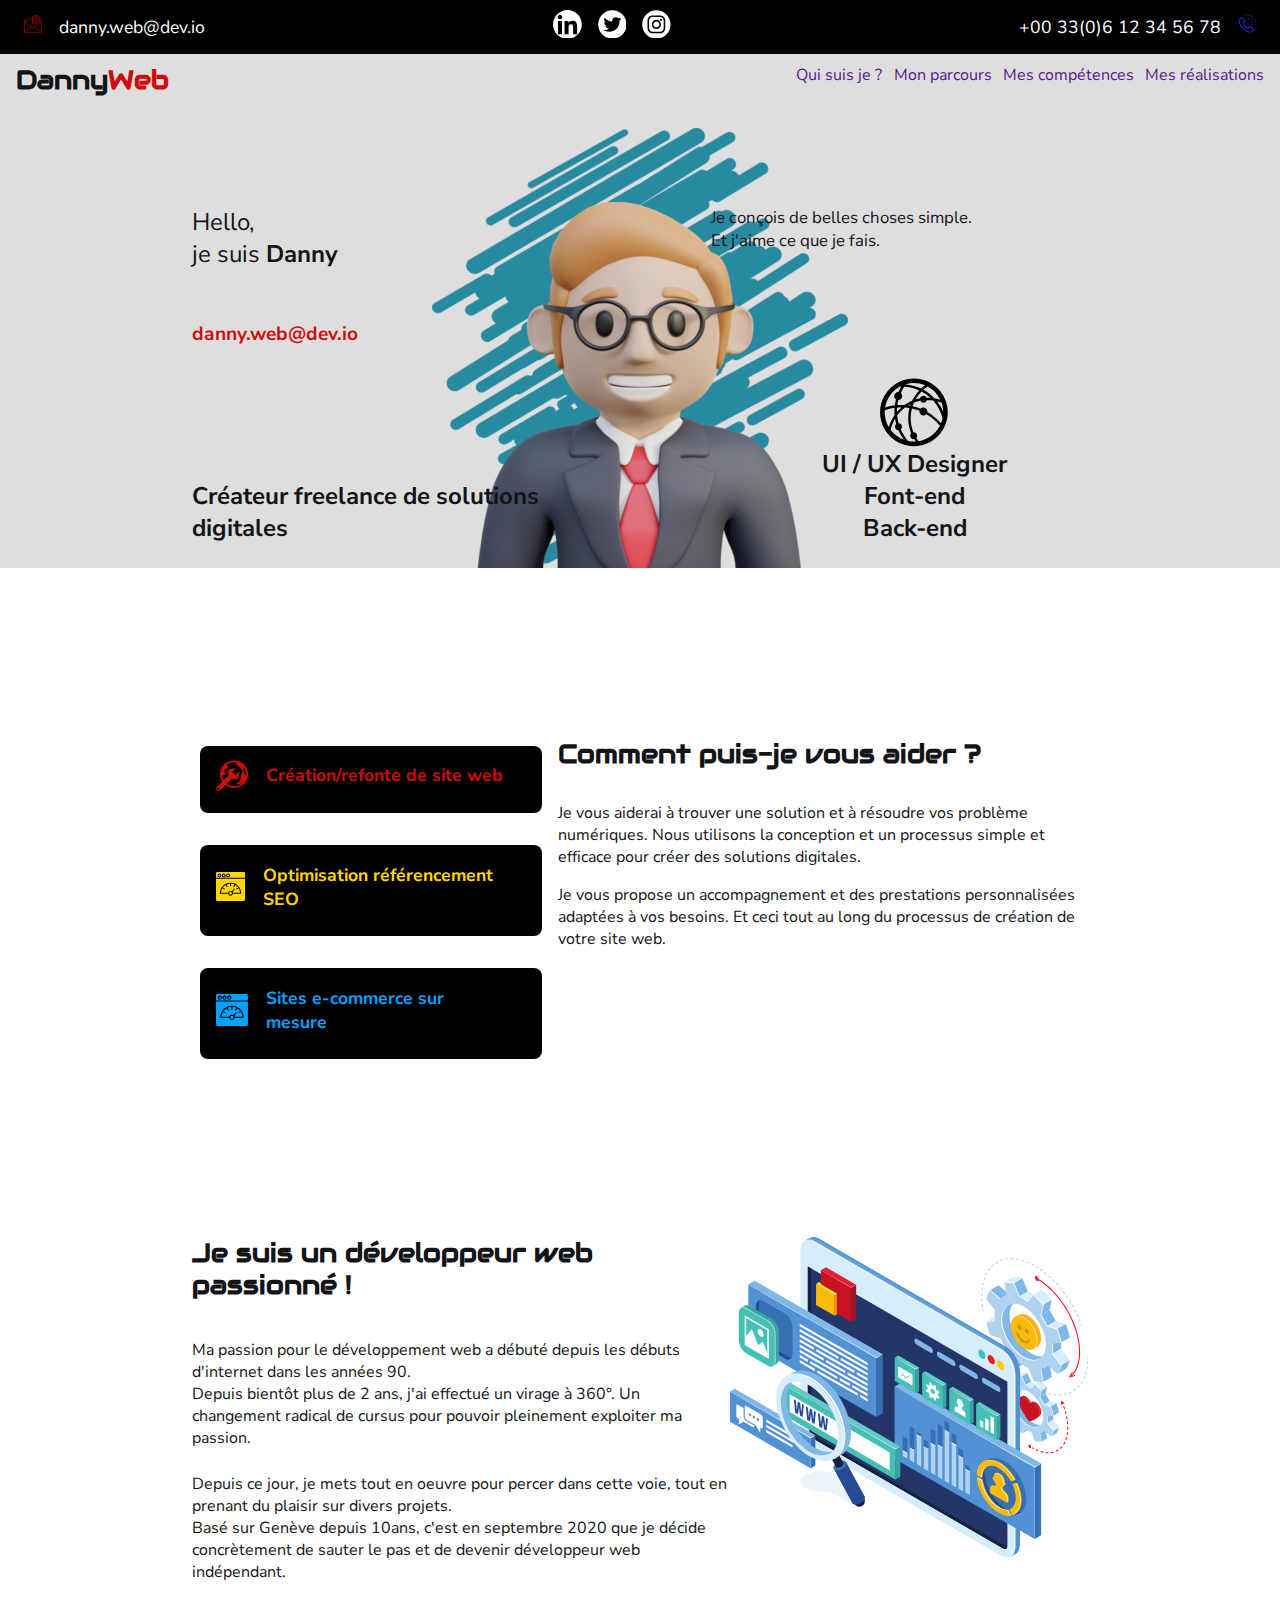
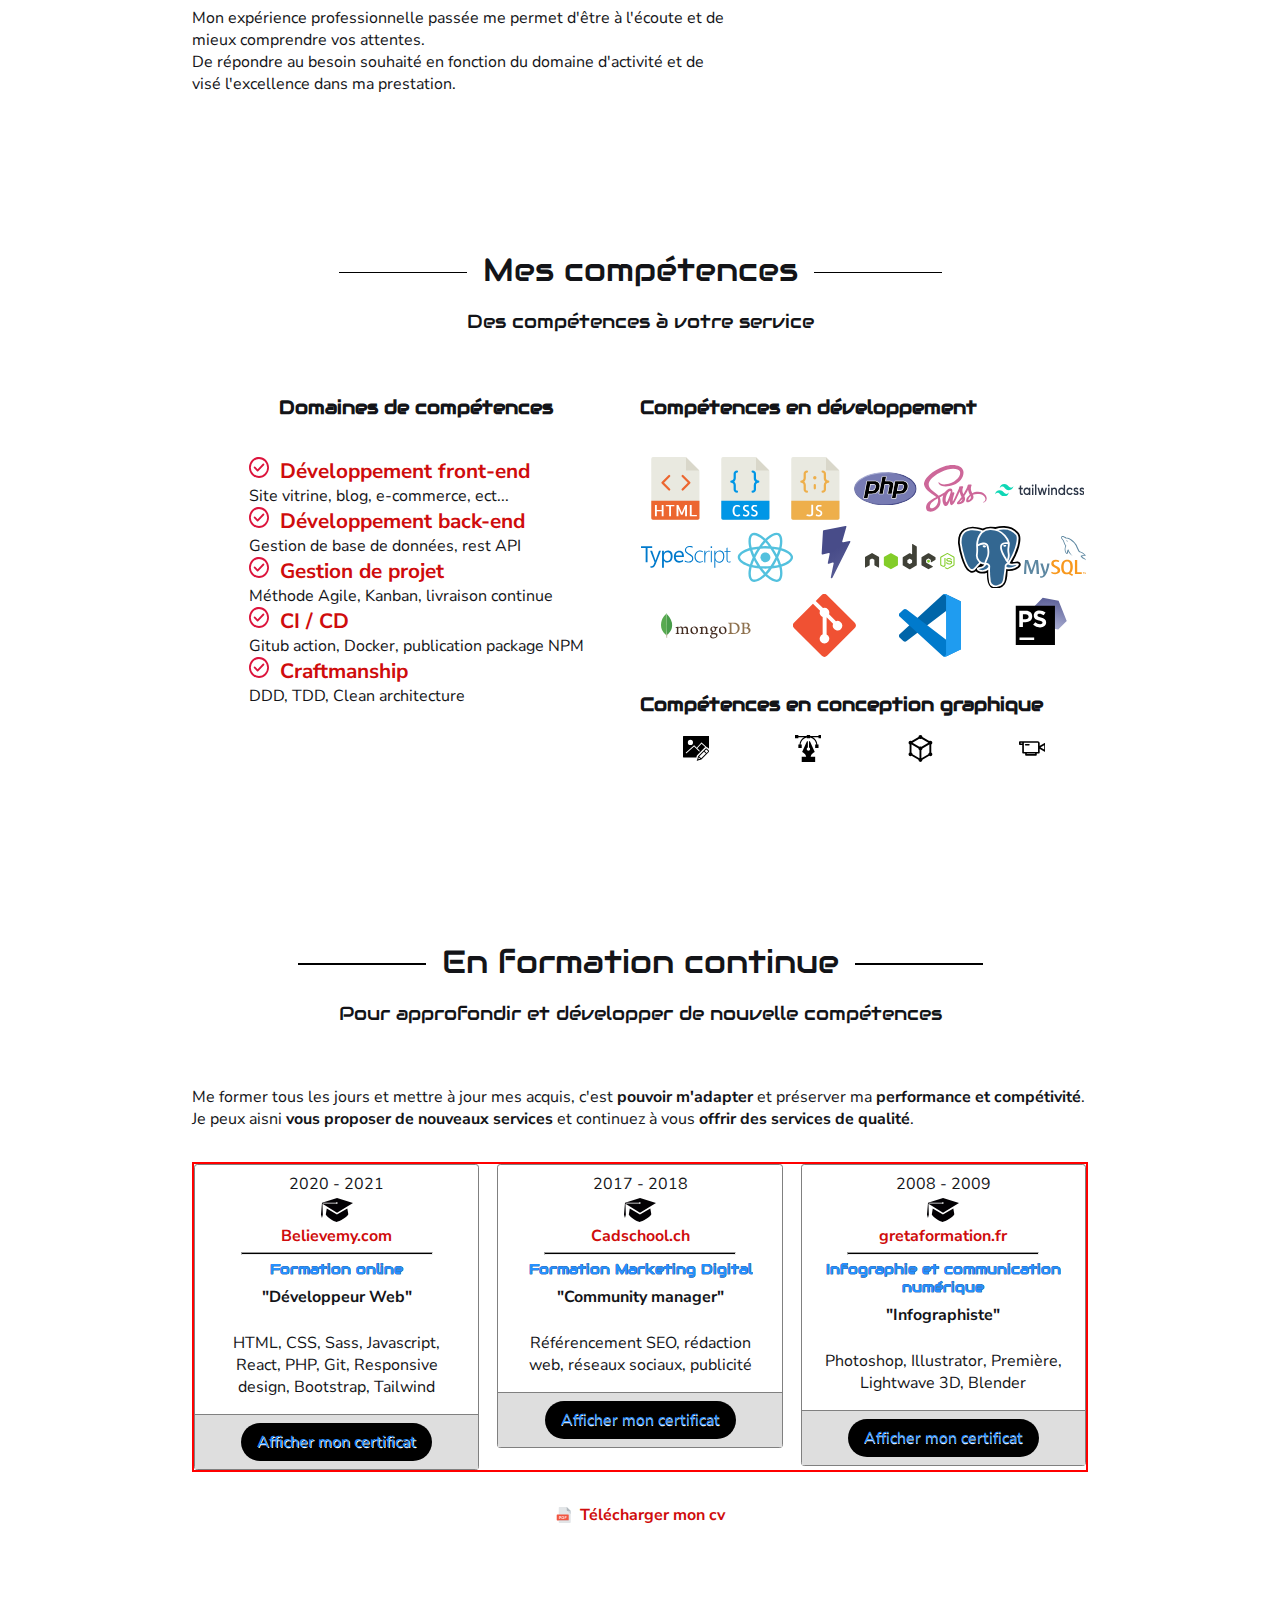
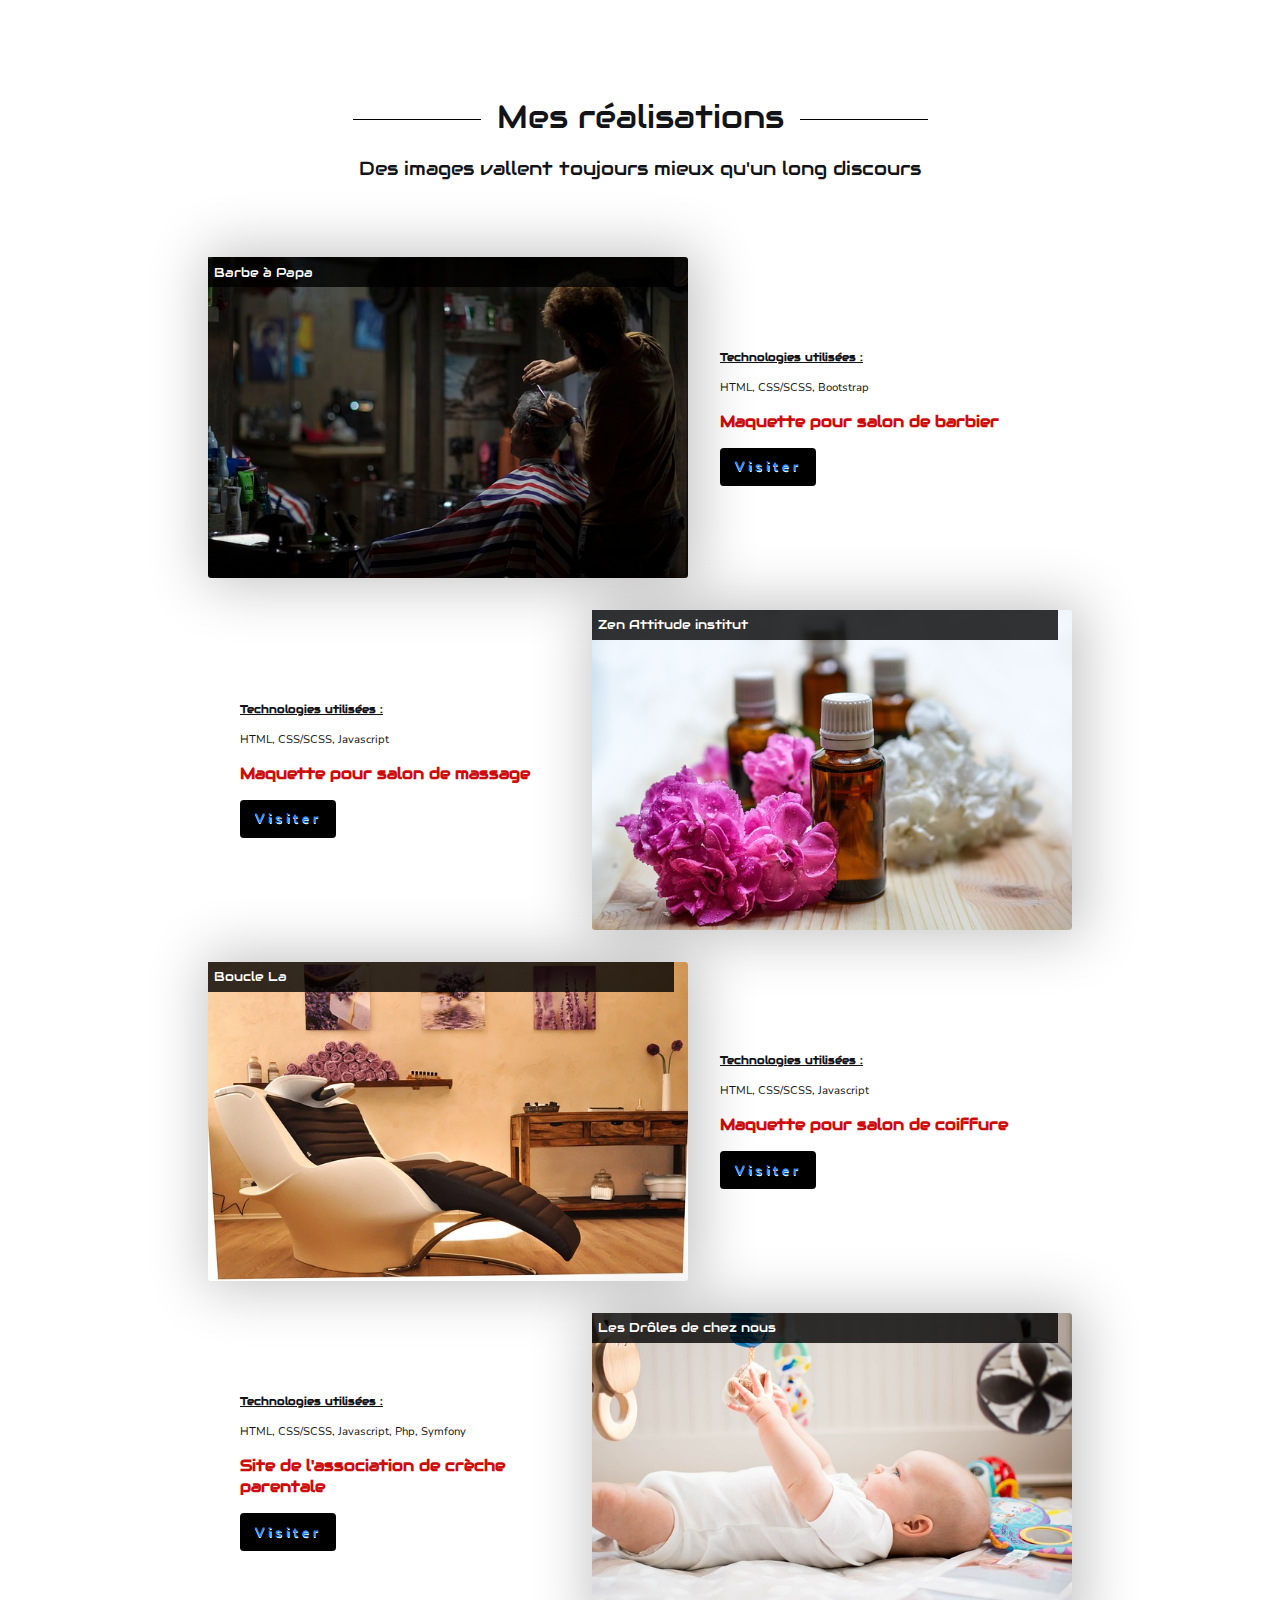
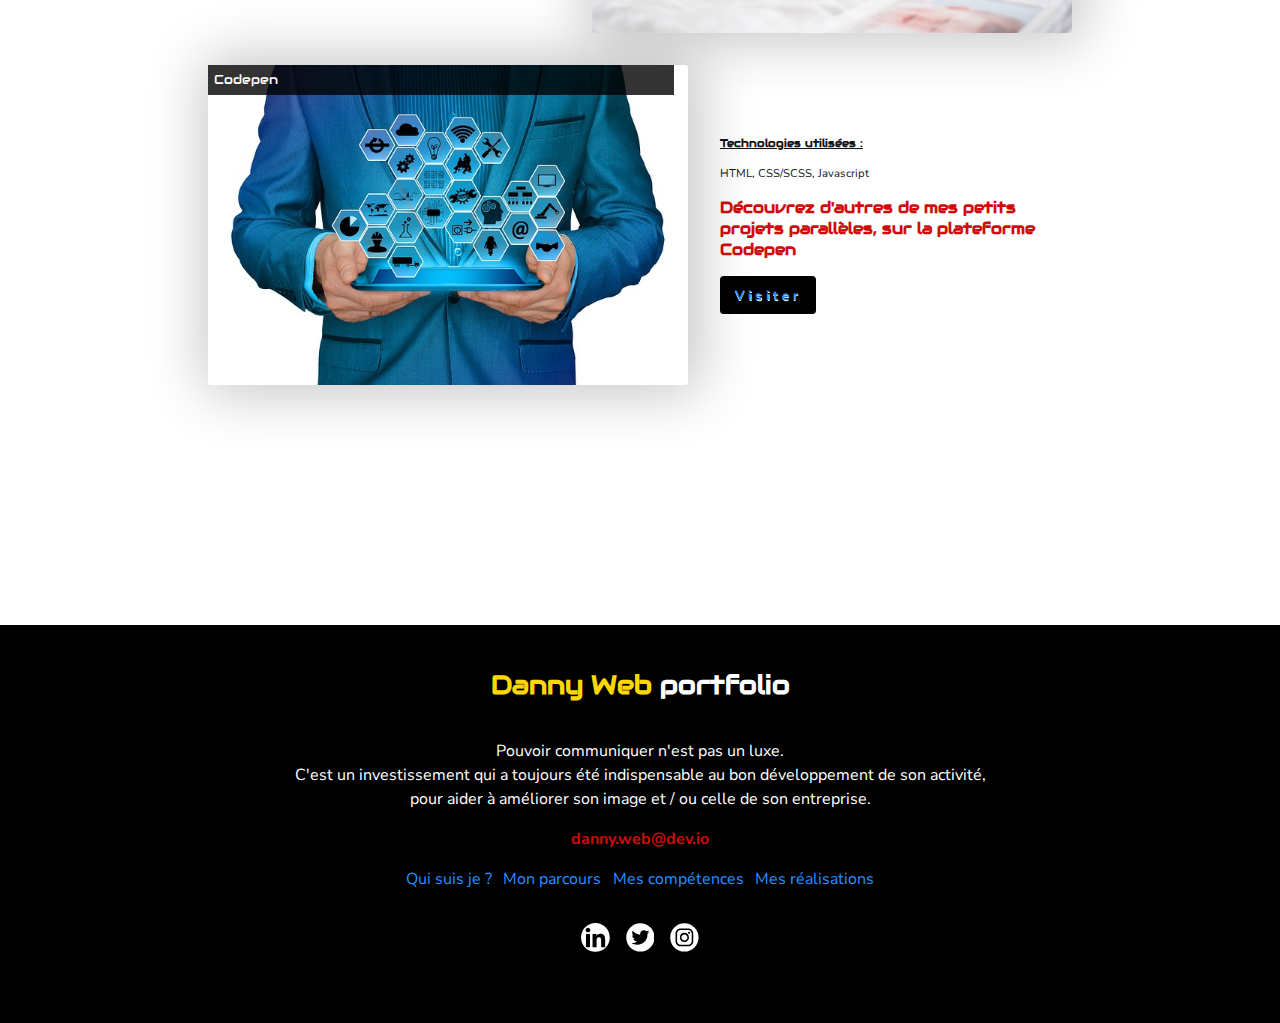
==== commit 67404324: "maj partie réalisation" ====
--- a/index.html
+++ b/index.html
@@ -1875,7 +1875,7 @@
             </div>
             <div class="projet flexRow">
               <div class="projetImage">
-                <span class="titreImage"></span>
+                <span class="titreImage">Boucle La</span>
                 <img src="assets/images/hairdressing-salon-gdf638917b_640.jpg" alt="screen maquette site de salon de coiffure" >
               </div>
               <div class="projetDescription flexColumn">
--- a/styles/style.css
+++ b/styles/style.css
@@ -443,17 +443,19 @@
 }
 
 #cards {
-  gap: 1.5em;
+  gap: 1em;
   text-align: center;
   margin: 2em 0;
+  border: 2px solid red;
+  justify-content: space-between;
+  align-content: stretch
 }
 
 .card {
   height: 100%;
-  align-items: center;
-  justify-content: center;
+  width: 32%;
+  align-items: center;
   padding-top: 0.5em;
-  flex: 1;
   border: 0.1em solid gray;
   border-radius: 0.2em;
 }
@@ -567,6 +569,8 @@
   position: absolute;
   top: 0;
   left: 0;
+  font-family: 'Audiowide', display;
+  font-size: 0.8em;
 }
 
 .projetDescription {
@@ -594,6 +598,9 @@
   border-radius: 0.2em;
   cursor: pointer;
   width: 5em;
+  font-size: 1.2em;
+  font-weight: bold;
+  letter-spacing: 0.2em;
   align-items: center;
   text-shadow: 0.5px 0.5px 0.5px var(--couleurWhite);
 }
@@ -615,6 +622,7 @@
 
 #containerFooter {
   padding: 1em;
+  line-height:1.5em;
 }
 
 #containerFooter ul,
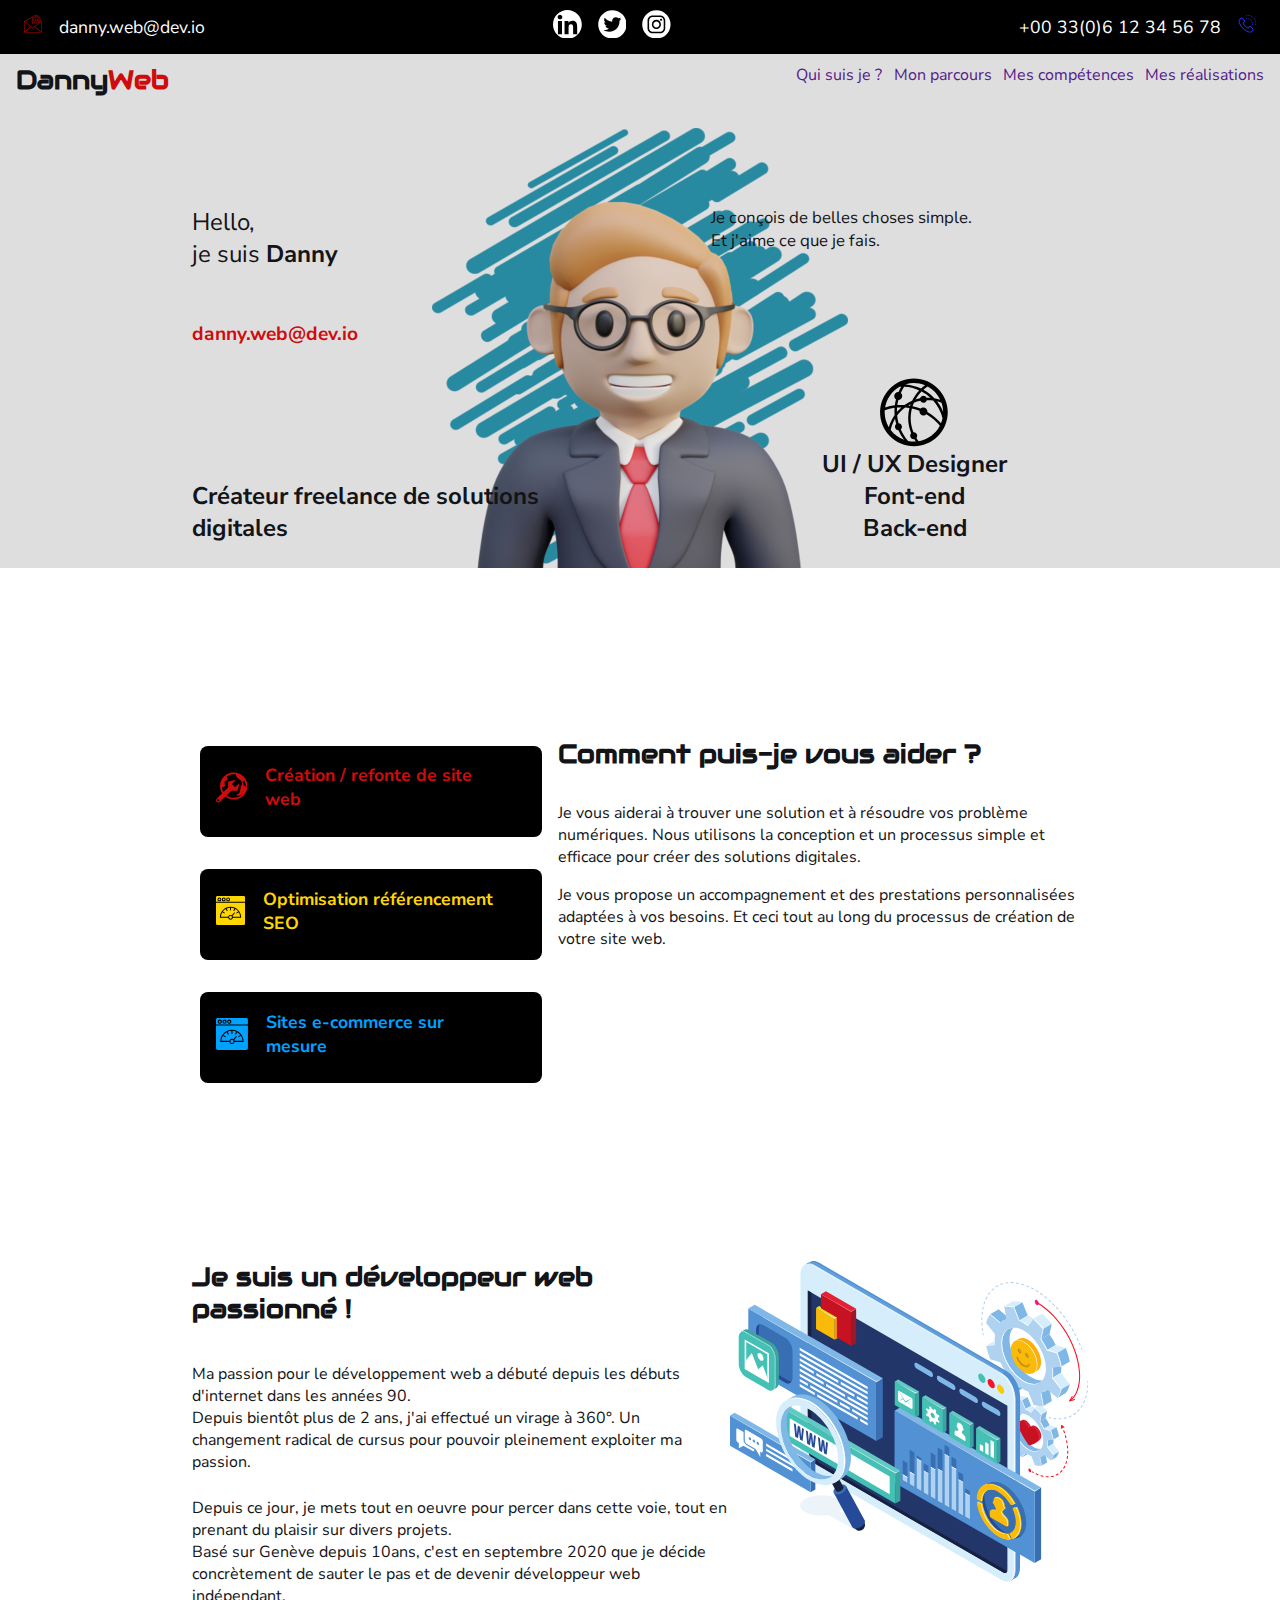
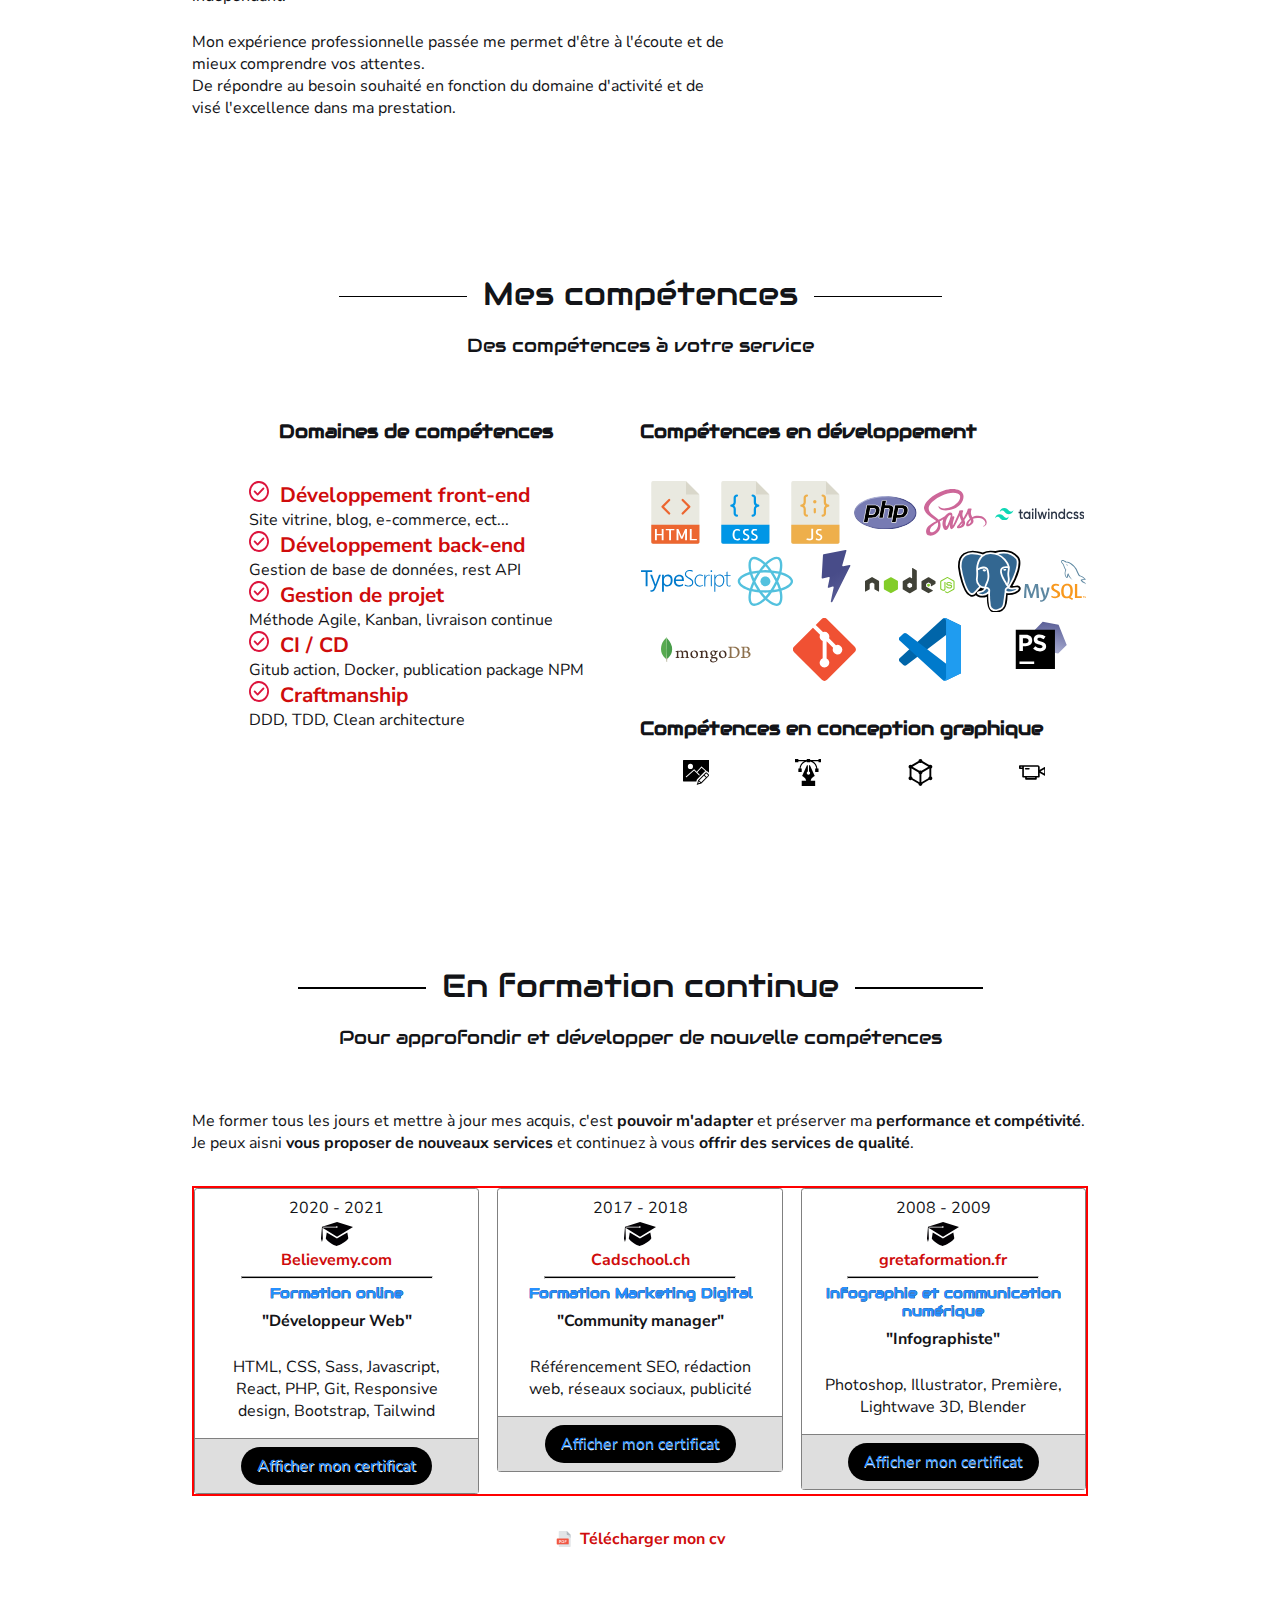
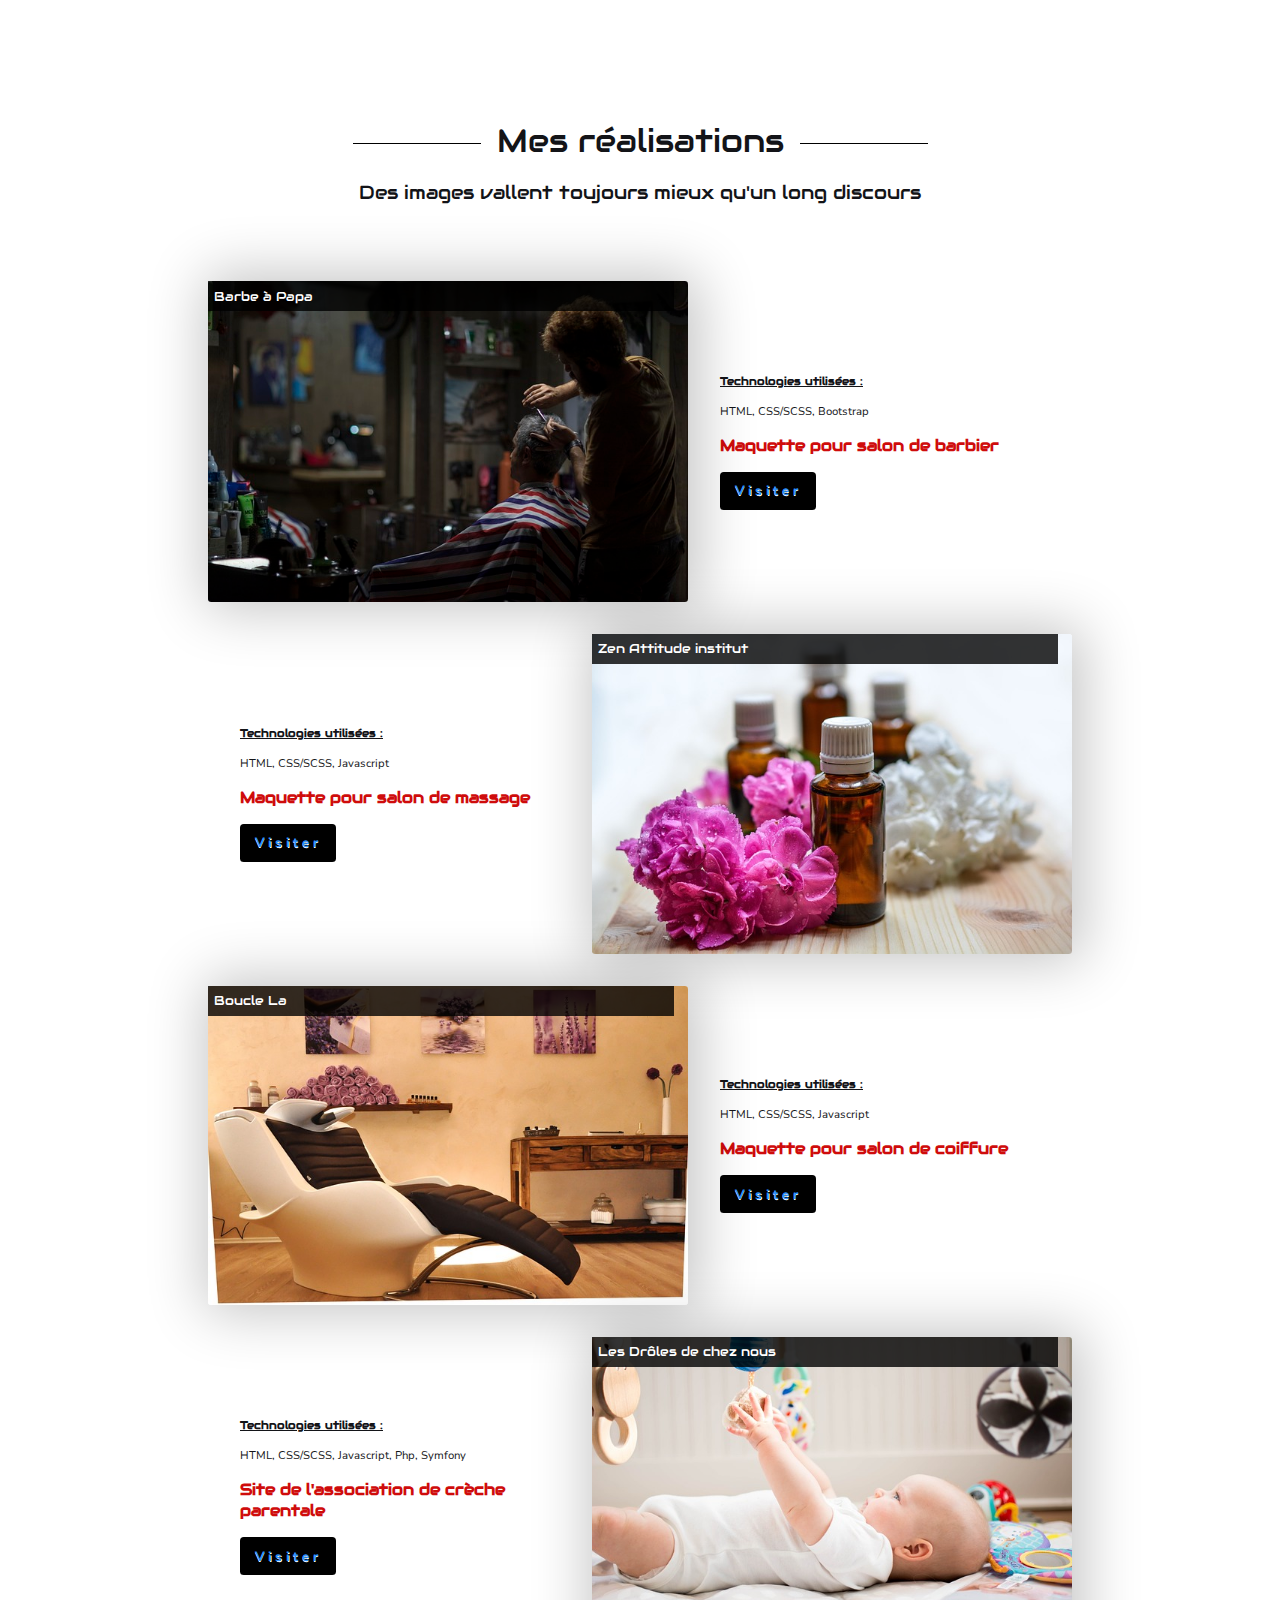
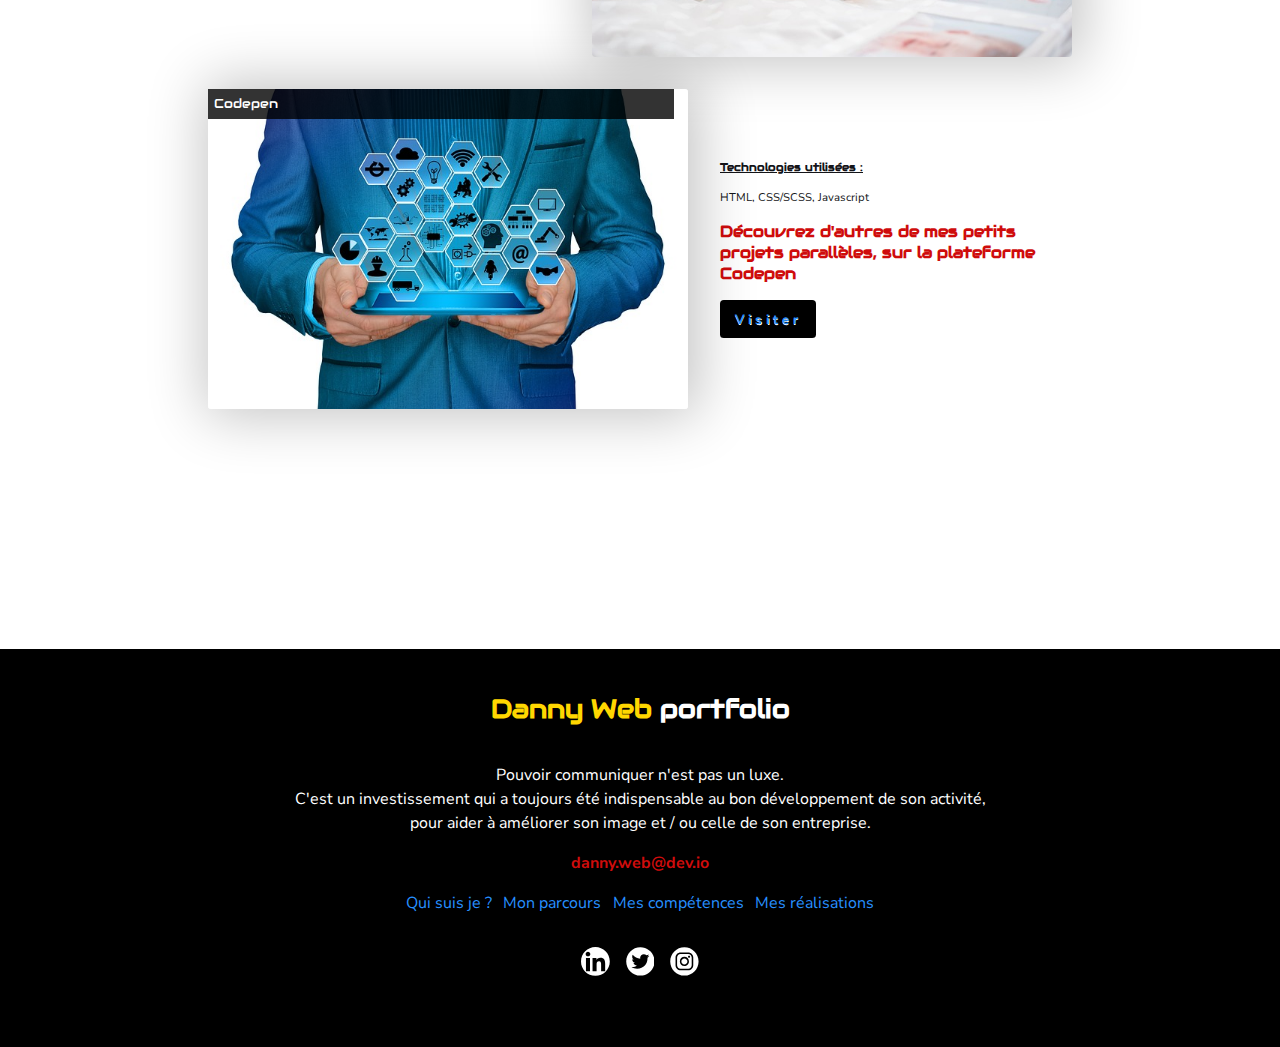
==== commit 78009721: "maj espacement tache" ====
--- a/index.html
+++ b/index.html
@@ -419,7 +419,7 @@
                 d="M36.082 1C20.692 1 8.168 13.328 8.168 28.48c0 5.461 1.645 10.536 4.445 14.817L1.281 54.277l.028.032c-1.75 1.78-1.75 4.613.035 6.363 1.773 1.762 4.656 1.77 6.468.043l.028.035L18.87 50.07c4.75 3.676 10.723 5.895 17.215 5.895C51.476 55.965 64 43.637 64 28.485 63.996 13.327 51.473 1 36.082 1ZM5.937 59a2.077 2.077 0 0 1-2.894-.008 1.992 1.992 0 0 1 0-2.84 2.067 2.067 0 0 1 2.887 0c.797.785.797 2.059.008 2.848ZM52.95 24.68c-.3 2.062-3.894 4.422-2.996 6.484.899 2.063-.598 4.418-.598 4.418s-1.5 6.777-2.394 7.664c-.898.883-6.29 3.242-5.094 4.715 1.203 1.473 4.79-.29 8.387-1.18a24.791 24.791 0 0 0 2.621-.8 24.578 24.578 0 0 1-16.793 6.605c-5.539 0-10.64-1.844-14.75-4.906l9.629-9.32 12.66-.036 3.457-12.734-1.375-1.363-6.867 6.777-6.719-6.606 6.875-6.77-1.37-1.358-12.942 3.414-.04 12.113-.074-.074-9.449 9.152a23.61 23.61 0 0 1-3.273-9.102c2.078-1.062 5.457-2.855 6.676-3.847 1.793-1.473-.606-2.063-.899-2.95-.3-.886 0-2.949 0-5.011 0-2.063 4.184-2.067 5.68-4.13 1.074-1.464-.887-4.702-2.11-6.46a24.602 24.602 0 0 1 14.887-5.012c1.484 0 2.93.153 4.344.403.414 2.539 1.277 6.03 2.941 6.945 2.692 1.469 5.992 4.715 7.188 5.305 1.207.59 2.695 5.601 2.398 7.664Zm3.594 1.77c-1.48-1.048-2.695-5.602-1.797-7.075.54-.89 1.945-1.668 2.984-2.145a23.65 23.65 0 0 1 2.844 11.25c0 1.22-.12 2.41-.297 3.582-.527-2.074-1.55-4.07-3.734-5.613Zm0 0"
               />
             </svg>
-            <p>Création/refonte de site web</p>
+            <p>Création / refonte de site web</p>
           </div>
           <div class="tache flexRow">
             <svg xmlns="http://www.w3.org/2000/svg" viewBox="0 0 64 64">
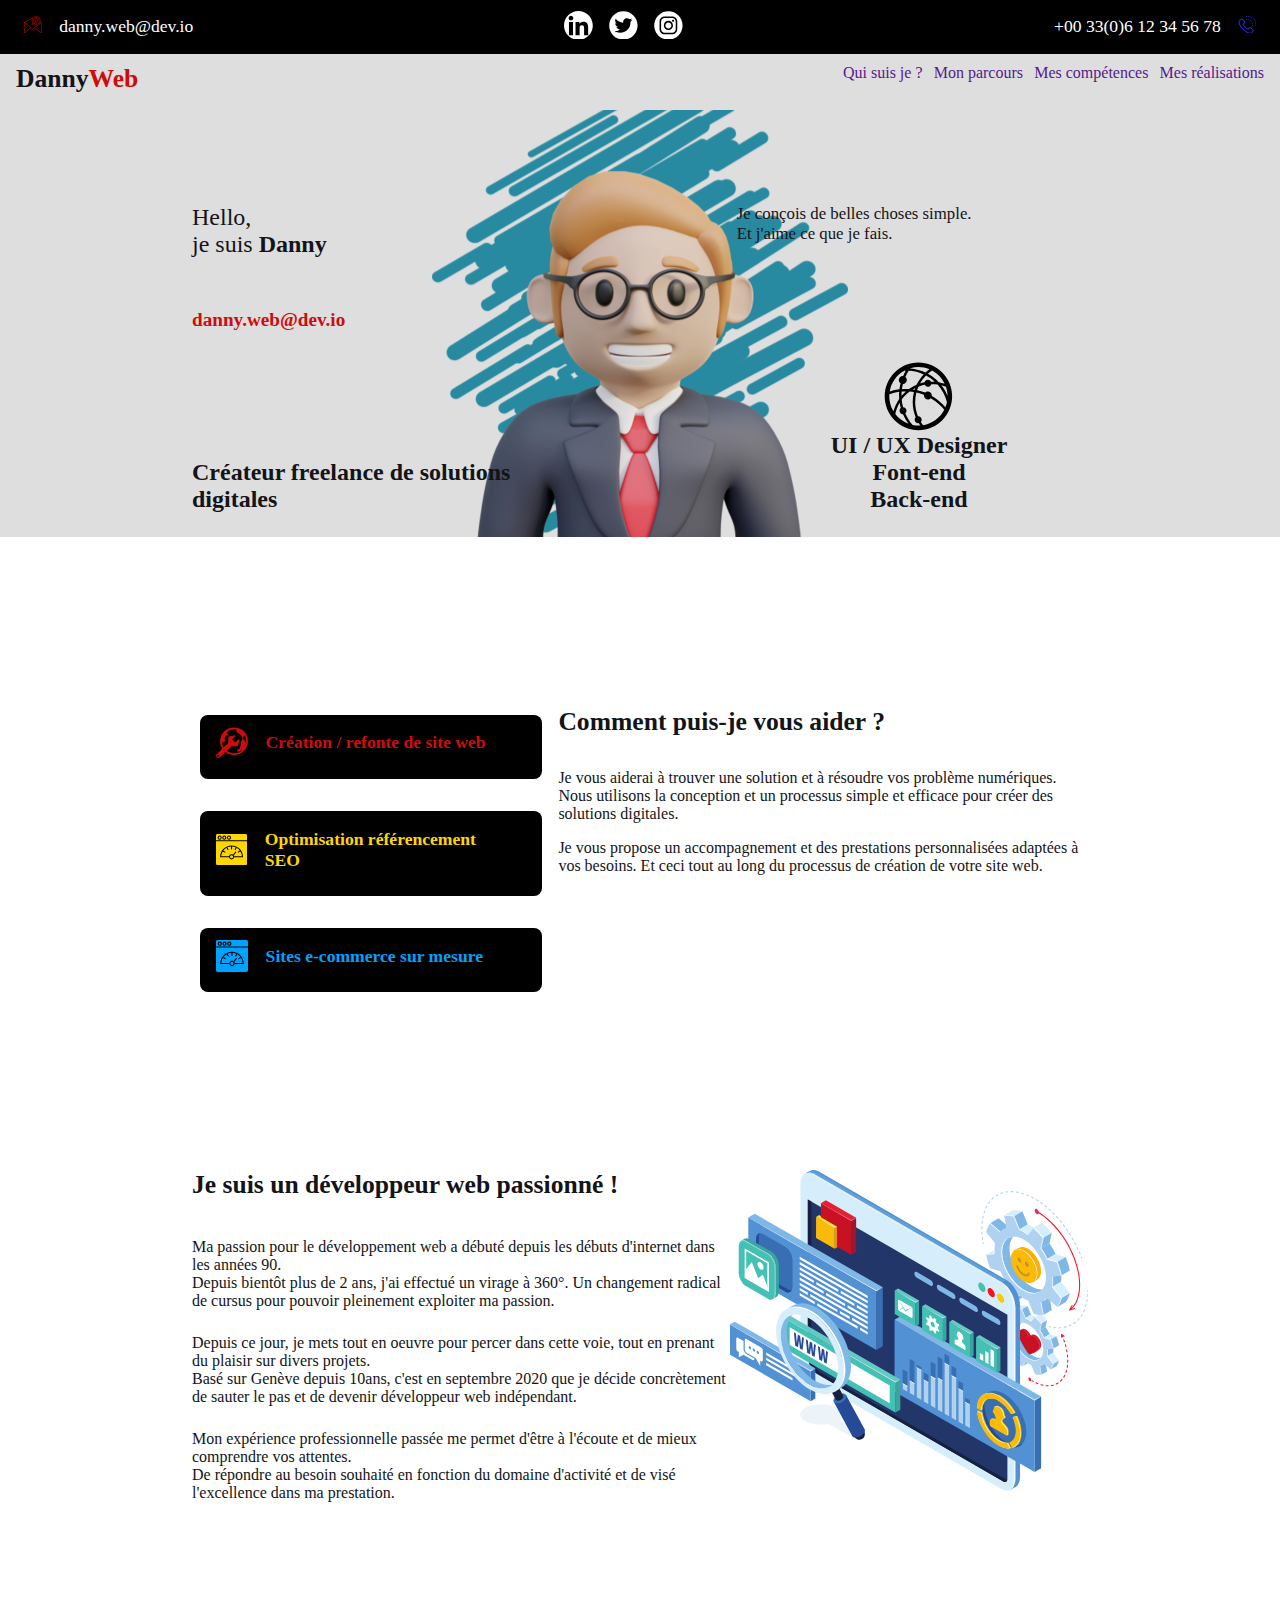
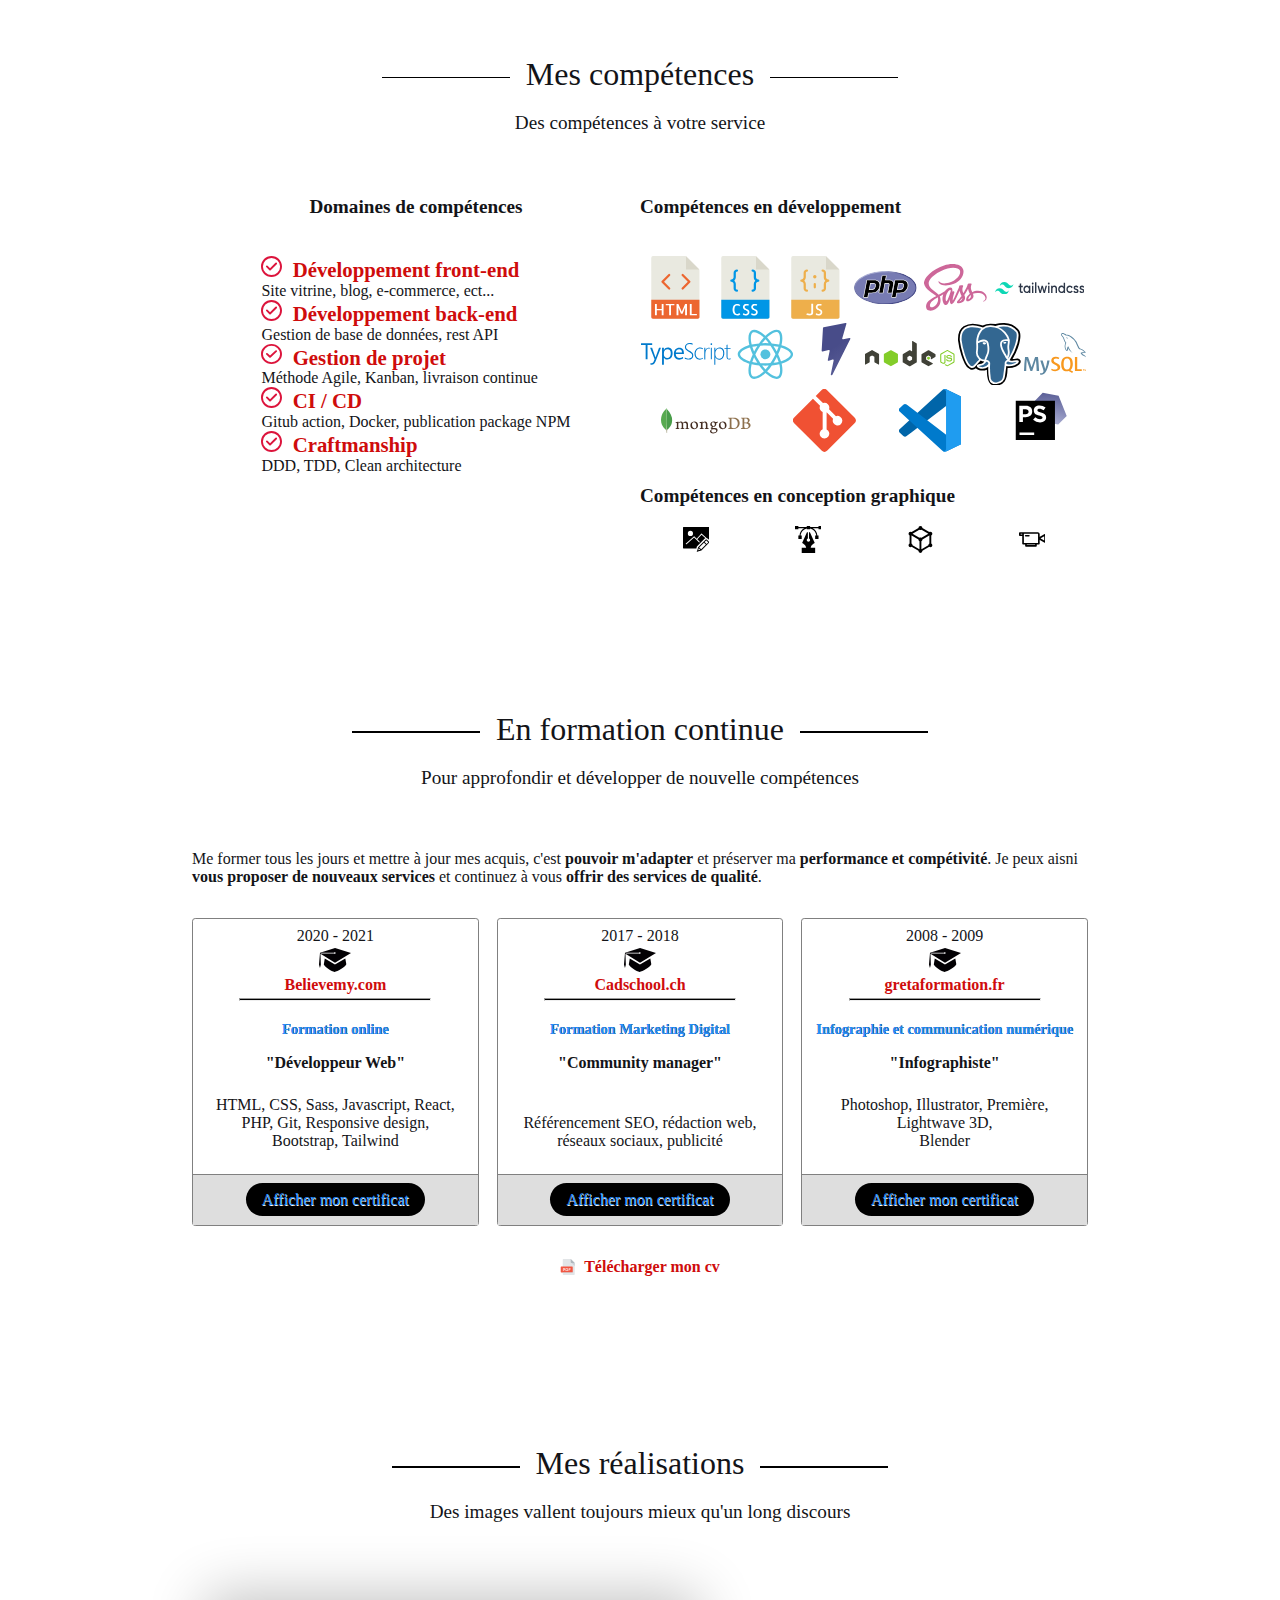
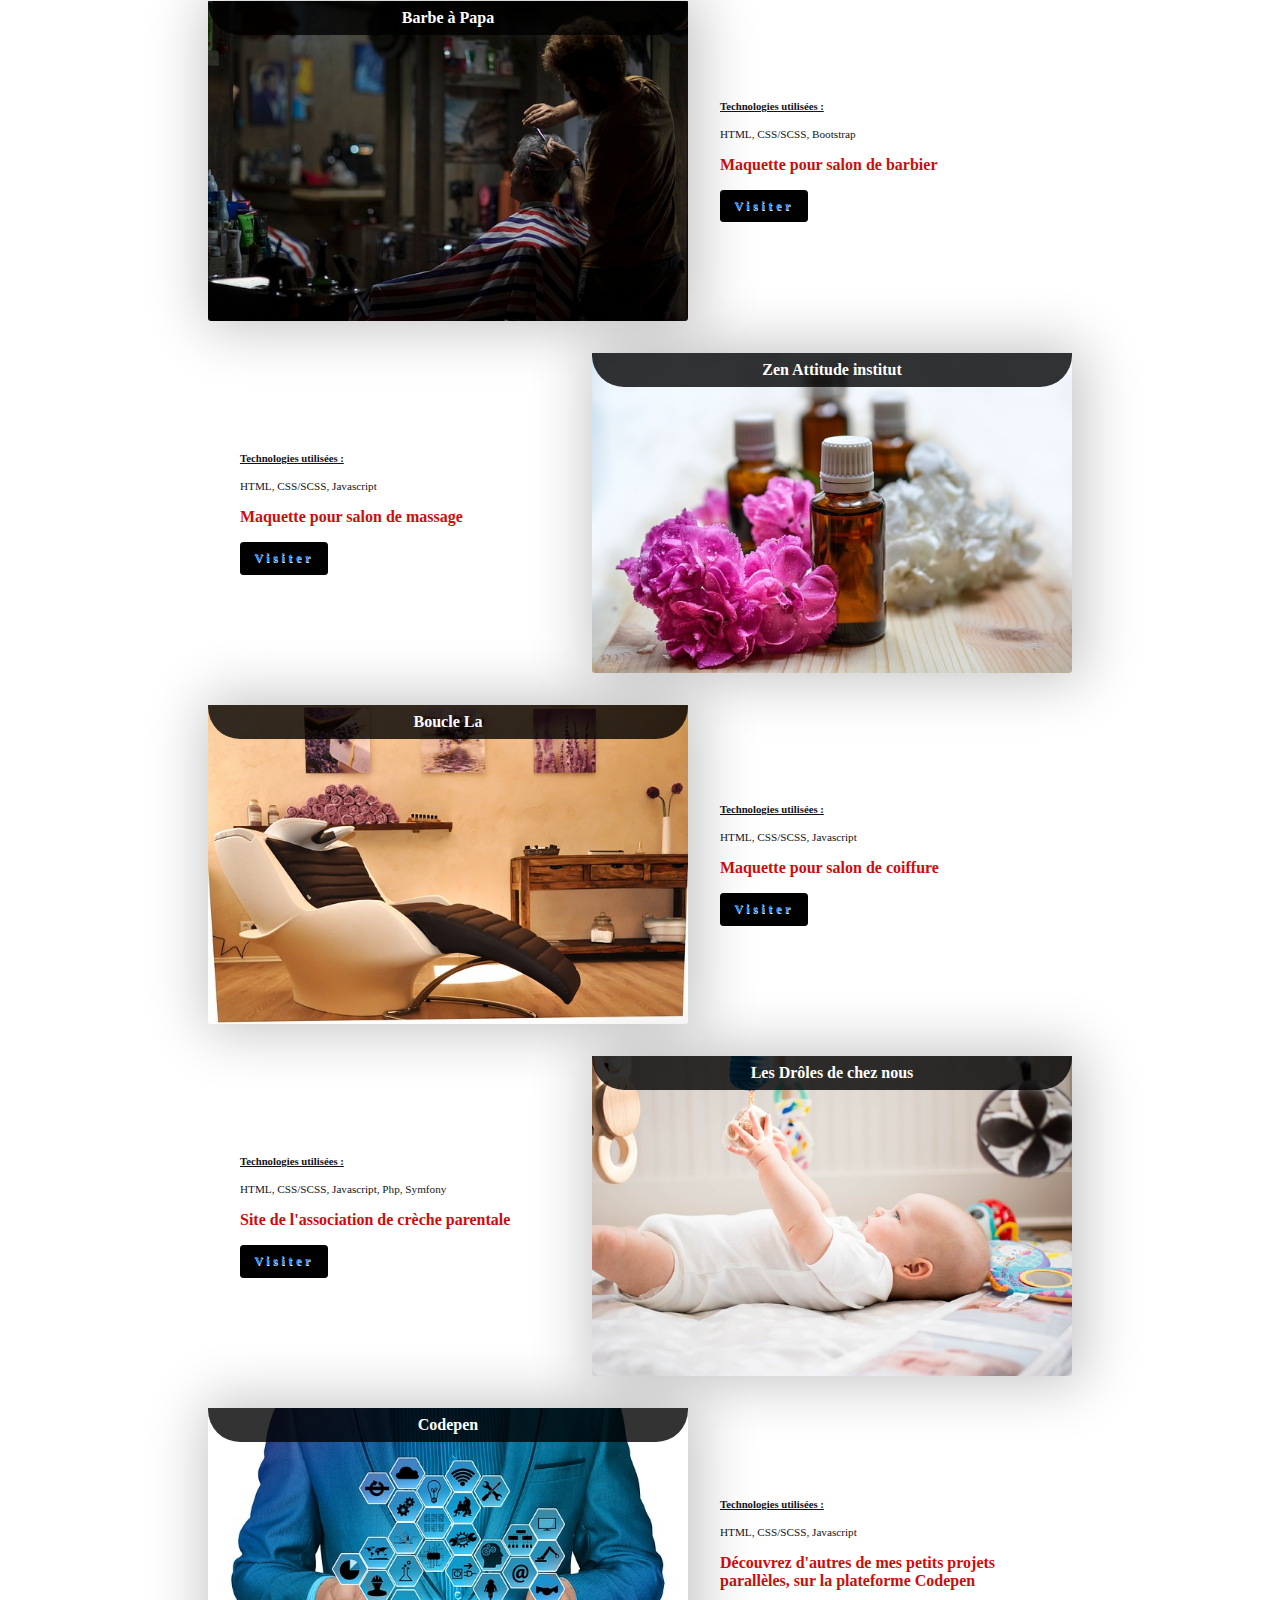
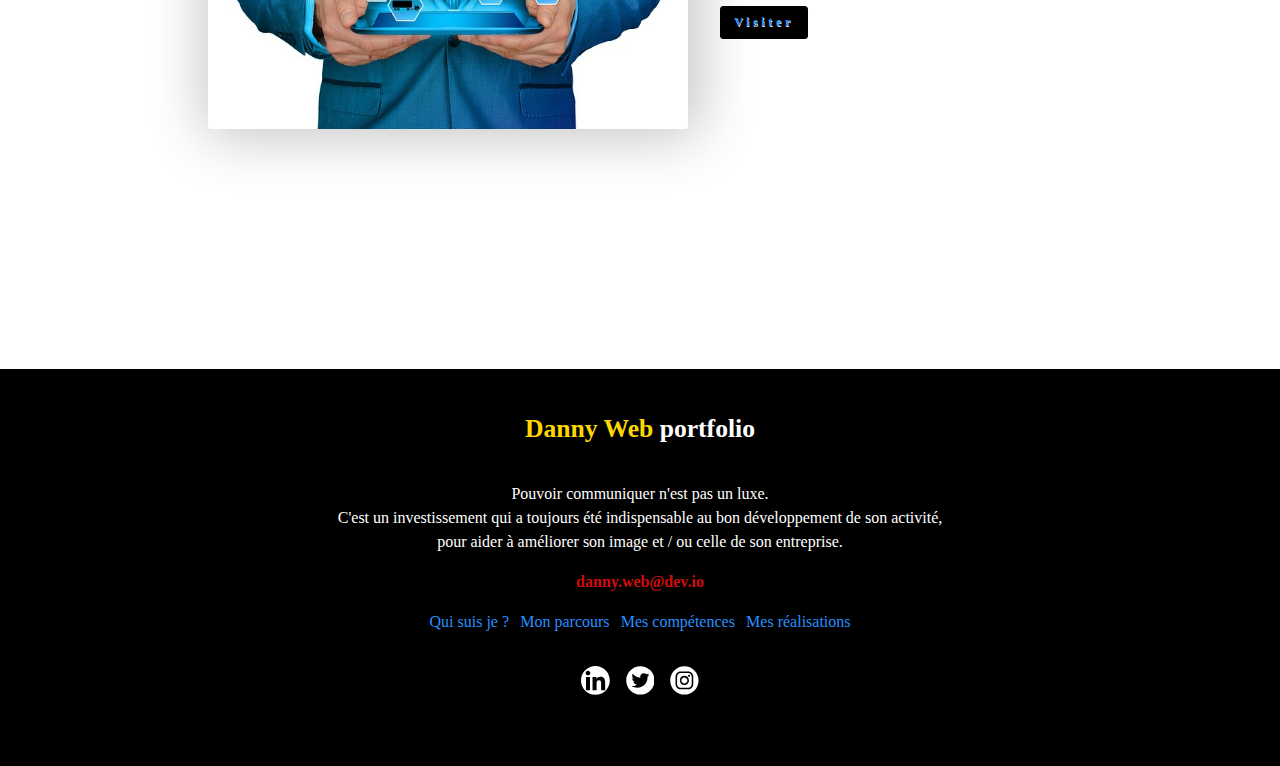
==== commit 189f817e: "maj card formation" ====
--- a/index.html
+++ b/index.html
@@ -370,13 +370,13 @@
         <div id="elementMain1" class="flexRow">
           <div id="sousElementMain1" class="flexRow">
             <p>
-              Hello, <br />
+              Hello, <br/>
               je suis <b>Danny</b>
             </p>
           </div>
           <div id="sousElementMain2" class="flexRow">
             <p>
-              Je conçois de belles choses simple. <br />
+              Je conçois de belles choses simple. <br/>
               Et j'aime ce que je fais.
             </p>
           </div>
@@ -1809,8 +1809,8 @@
               <h6>Infographie et communication numérique</h6>
               <span class="poste">"Infographiste"</span>
             </div>
-            <p>Photoshop, Illustrator, Première, Lightwave 3D, Blender</p>
-            <a class="btnCertificat" href="#"><span class="texteBtnCertificat"> Afficher mon certificat</span></a>
+            <p>Photoshop, Illustrator, Première, Lightwave 3D, <br> Blender</p>
+            <span class="btnCertificat"> <a class="texteBtnCertificat" href="#">Afficher mon certificat</a></span>
           </div>
         </div>
         <span id="cv" class="flexRow">
@@ -1918,7 +1918,7 @@
         <p>
           Pouvoir communiquer n'est pas un luxe. <br>
           C'est un investissement qui a toujours été indispensable au bon développement de son activité, 
-          <br />pour aider à améliorer son image et / ou celle de son entreprise.
+          <br/>pour aider à améliorer son image et / ou celle de son entreprise.
         </p>
         <a
           id="mailFooter"
--- a/styles/style.css
+++ b/styles/style.css
@@ -1,3 +1,10 @@
+:root {
+  --couleurWhite: rgb(255, 255, 255);
+  --couleurBleu: rgb(39, 144, 255);
+  --couleurRed: rgb(207, 12, 12);
+  --couleurNoir: #000;
+  --couleurGris: #dedede;
+}
 /* Fonts */
 
 @import url('https://fonts.googleapis.com/css2?family=Nunito+Sans:wght@300;700;900&display=swap');
@@ -446,18 +453,17 @@
   gap: 1em;
   text-align: center;
   margin: 2em 0;
-  border: 2px solid red;
   justify-content: space-between;
-  align-content: stretch
+
 }
 
 .card {
-  height: 100%;
   width: 32%;
-  align-items: center;
+  align-items: stretch;
   padding-top: 0.5em;
   border: 0.1em solid gray;
   border-radius: 0.2em;
+  gap: 0.5em;
 }
 
 .btnCertificat {
@@ -495,22 +501,24 @@
 }
 
 .card p {
-  padding: 1em;
+  padding:1em;
 }
 
 .card h6 {
   color: var(--couleurBleu);
   font-size: 0.9em;
+  margin-top: 1em;
   text-shadow: 0.2px 0.1px 0.1px var(--couleurNoir);
 }
 
 .poste {
-  margin: 0.5em 0;
+  margin-top: 1em;
   font-weight: bold;
 }
 
 .formation {
   align-items: center;
+  height: 100%;
 }
 
 #cv {
@@ -543,8 +551,6 @@
   width: 60%;
   border-radius: 0.2em;
   position: relative;
-
-
 }
 
 .inverse{
@@ -552,7 +558,7 @@
 }
 
 .projetImage img {
-  width: 45em;
+  width: 100%;
   height: 100%;
   border-radius: 0.2em;
   box-shadow: 4px 0px 57px 7px rgba(0, 0, 0, 0.24);
@@ -562,15 +568,17 @@
 }
 
 .titreImage {
-  width: 97%;
+  width: 100%;
+  border-radius: 0 0 2em 2em;
+  text-align: center;
   color: var(--couleurWhite);
   background: rgba(0, 0, 0, 0.8);
   padding: 0.5em;
   position: absolute;
   top: 0;
-  left: 0;
   font-family: 'Audiowide', display;
-  font-size: 0.8em;
+  font-size: 1em;
+  font-weight: bold;
 }
 
 .projetDescription {
@@ -598,7 +606,7 @@
   border-radius: 0.2em;
   cursor: pointer;
   width: 5em;
-  font-size: 1.2em;
+  font-size: 1.1em;
   font-weight: bold;
   letter-spacing: 0.2em;
   align-items: center;
@@ -643,11 +651,3 @@
   color: gold;
 }
 
-
-:root {
-  --couleurWhite: rgb(255, 255, 255);
-  --couleurBleu: rgb(39, 144, 255);
-  --couleurRed: rgb(207, 12, 12);
-  --couleurNoir: #000;
-  --couleurGris: #dedede;
-}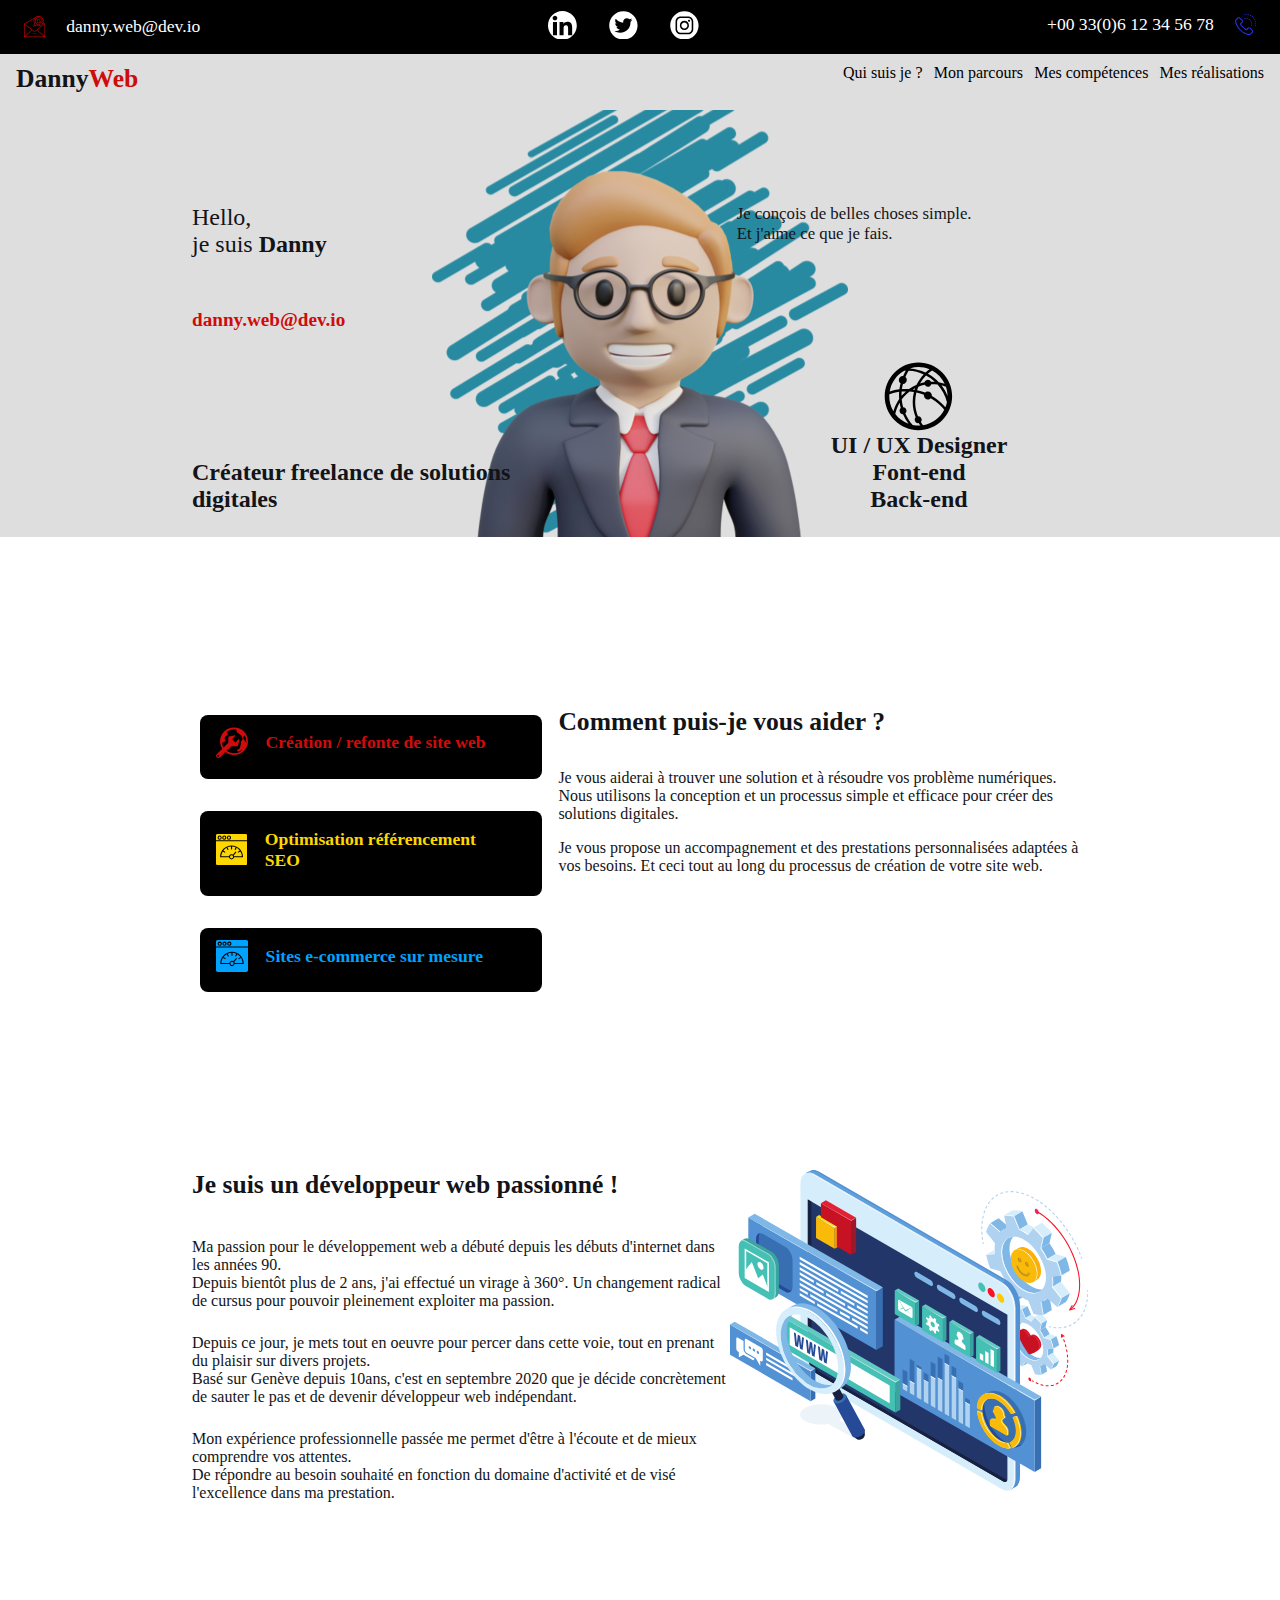
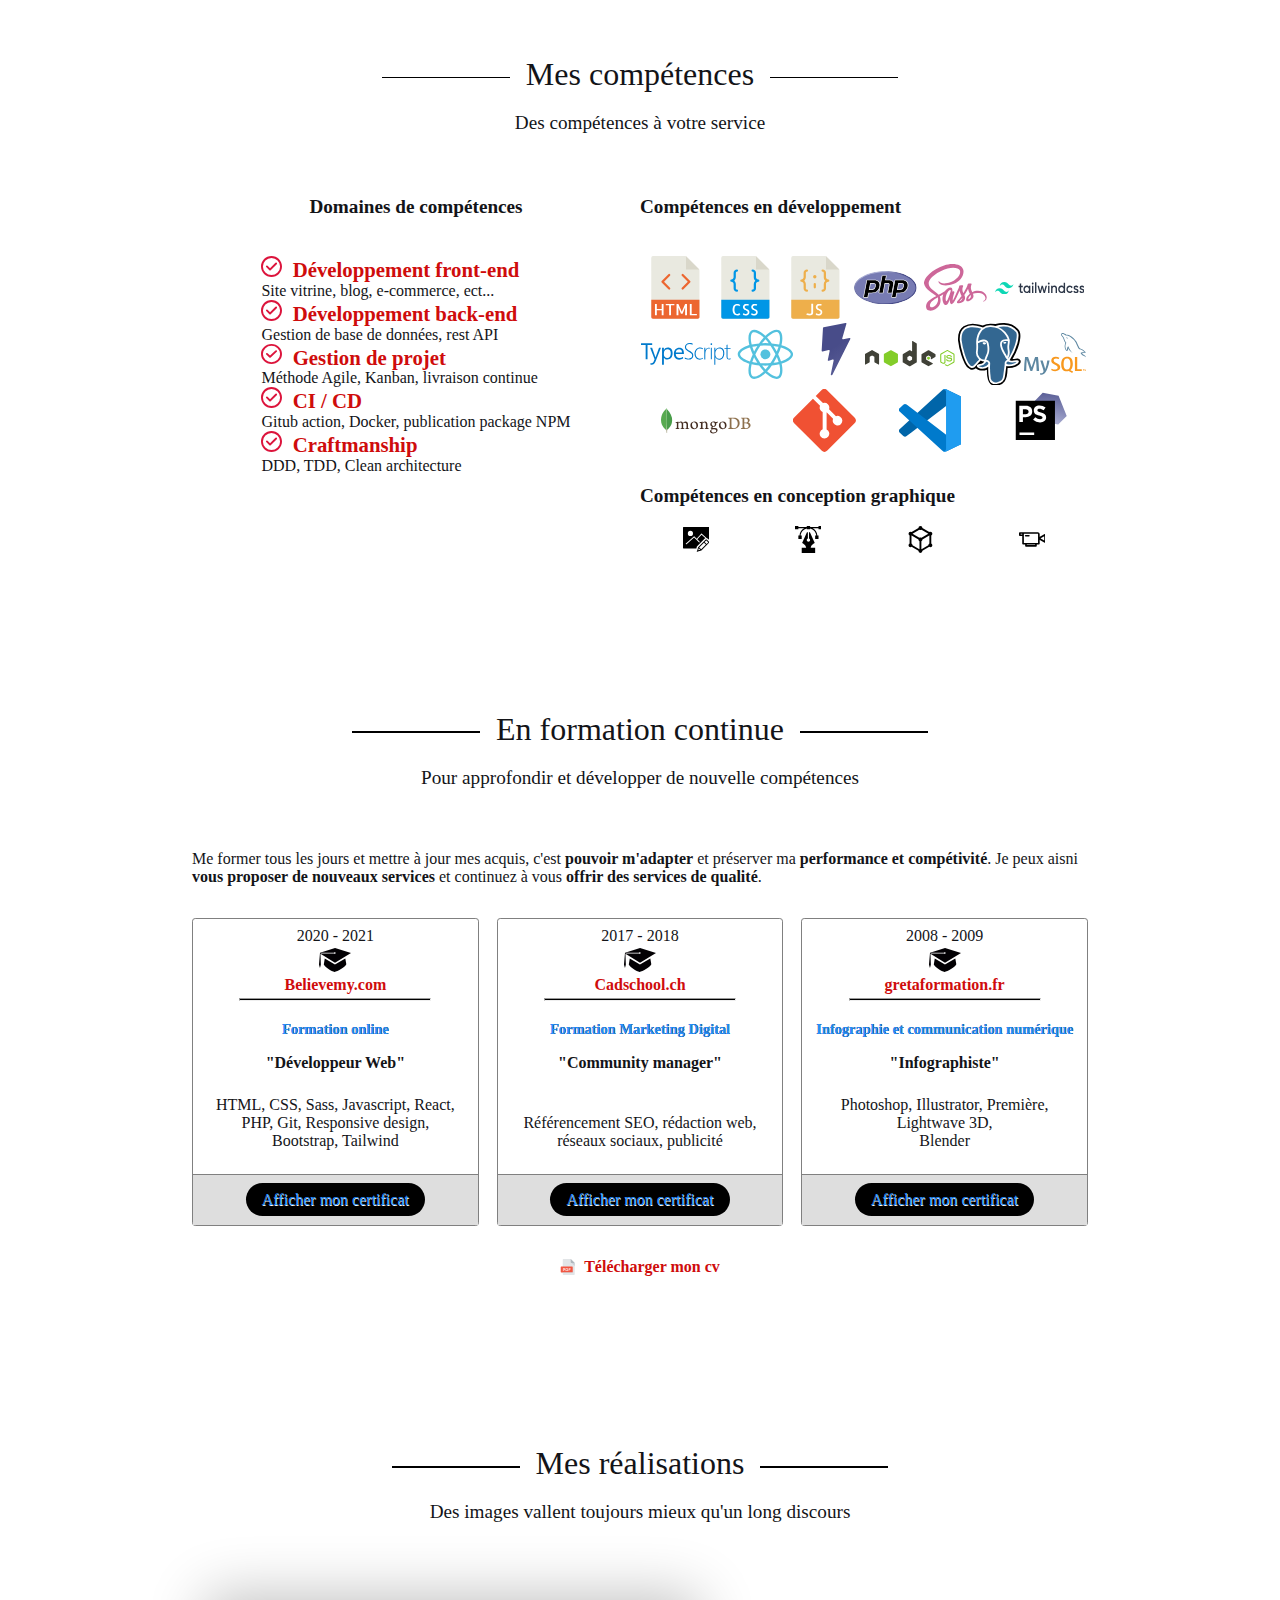
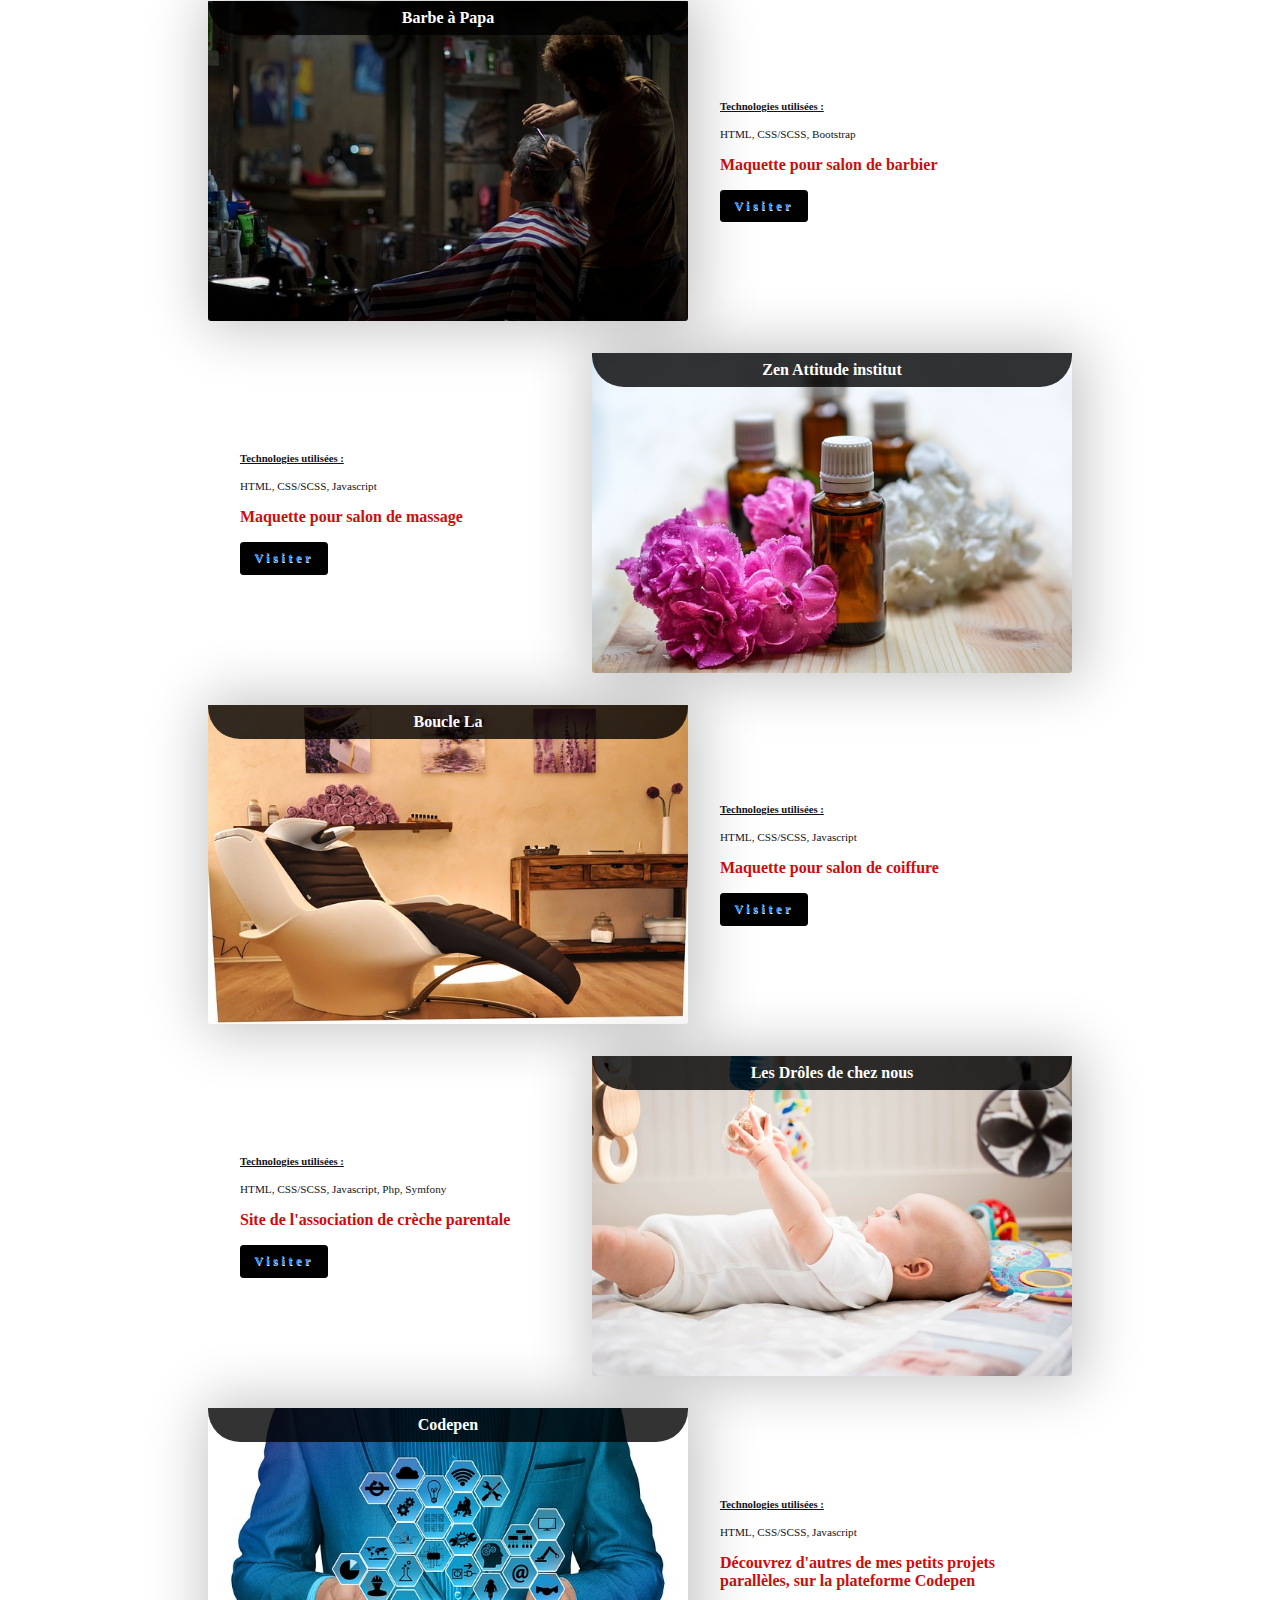
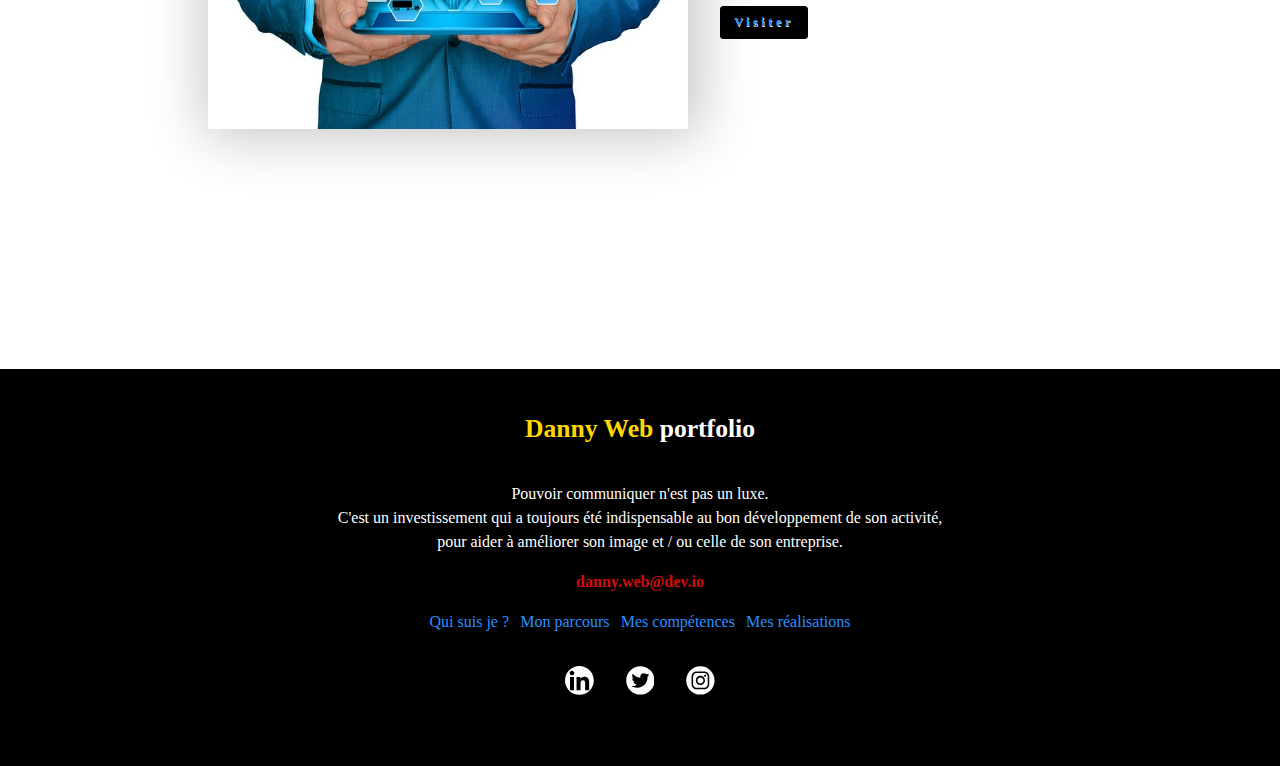
==== commit e6e93ed1: "maj hover" ====
--- a/index.html
+++ b/index.html
@@ -24,66 +24,64 @@
 
     <nav id="navContact" class="flexRow">
       <div id="mail" class="flexRow">
-        <a
-          href="mailto:danny.web@dev.io?subject=Demande de renseignement&body=Bonjour, je me permets de vous contacter pour la raison suivante:"
+        <svg
+          id="logoMail"
+          xmlns="http://www.w3.org/2000/svg"
+          xmlns:xlink="http://www.w3.org/1999/xlink"
+          width="24px"
+          height="24px"
+          viewBox="0 0 24 24"
+          version="1.1"
         >
-          <svg
-            id="logoMail"
-            xmlns="http://www.w3.org/2000/svg"
-            xmlns:xlink="http://www.w3.org/1999/xlink"
-            width="24px"
-            height="24px"
-            viewBox="0 0 24 24"
-            version="1.1"
-          >
-            <g id="surface1">
-              <path
-                style="
-                  stroke: none;
-                  fill-rule: nonzero;
-                  fill: rgb(0%, 0%, 0%);
-                  fill-opacity: 1;
-                "
-                d="M 22.152344 7.632812 C 22.34375 7.054688 22.453125 6.445312 22.453125 5.804688 C 22.453125 2.605469 19.847656 0 16.644531 0 C 14.890625 0 13.316406 0.785156 12.253906 2.019531 L 12 1.878906 L 0 8.675781 L 0 24 L 24 24 L 24 8.675781 Z M 16.644531 0.773438 C 19.417969 0.773438 21.675781 3.03125 21.675781 5.804688 C 21.675781 8.582031 19.417969 10.839844 16.644531 10.839844 C 15.75 10.839844 14.863281 10.59375 14.085938 10.132812 L 13.941406 10.046875 L 11.789062 10.664062 L 12.402344 8.511719 L 12.320312 8.367188 C 11.855469 7.589844 11.613281 6.703125 11.613281 5.804688 C 11.613281 3.03125 13.871094 0.773438 16.644531 0.773438 Z M 11.550781 3.019531 C 11.097656 3.847656 10.839844 4.796875 10.839844 5.804688 C 10.839844 6.785156 11.089844 7.753906 11.570312 8.613281 L 10.664062 11.789062 L 13.835938 10.882812 C 14.699219 11.359375 15.664062 11.613281 16.644531 11.613281 C 18.933594 11.613281 20.910156 10.28125 21.855469 8.351562 L 22.914062 8.953125 L 12 17.320312 L 1.085938 8.953125 Z M 0.773438 9.6875 L 8.78125 15.824219 L 0.773438 22.765625 Z M 1.425781 23.226562 L 9.410156 16.308594 L 12 18.292969 L 14.589844 16.308594 L 22.574219 23.226562 Z M 23.226562 22.765625 L 15.21875 15.824219 L 23.226562 9.6875 Z M 23.226562 22.765625 "
-              />
-              <path
-                style="
-                  stroke: none;
-                  fill-rule: nonzero;
-                  fill: rgb(0%, 0%, 0%);
-                  fill-opacity: 1;
-                "
-                d="M 15.734375 9.96875 C 16.035156 10.03125 16.339844 10.0625 16.644531 10.0625 C 17.230469 10.0625 17.808594 9.945312 18.347656 9.707031 L 18.039062 9 C 17.367188 9.292969 16.625 9.367188 15.894531 9.210938 C 14.511719 8.917969 13.433594 7.78125 13.207031 6.386719 C 13.035156 5.300781 13.359375 4.226562 14.09375 3.433594 C 14.832031 2.640625 15.882812 2.242188 16.960938 2.335938 C 18.542969 2.476562 19.859375 3.714844 20.089844 5.28125 C 20.148438 5.664062 20.140625 6.046875 20.074219 6.421875 C 19.976562 6.960938 19.496094 7.355469 18.933594 7.355469 C 18.738281 7.355469 18.582031 7.195312 18.582031 7.003906 L 18.582031 5.417969 C 18.582031 4.351562 17.710938 3.484375 16.644531 3.484375 C 15.578125 3.484375 14.710938 4.351562 14.710938 5.417969 L 14.710938 6.195312 C 14.710938 7.261719 15.578125 8.128906 16.644531 8.128906 L 17.804688 8.128906 L 17.804688 7.355469 L 16.644531 7.355469 C 16.003906 7.355469 15.484375 6.832031 15.484375 6.195312 L 15.484375 5.417969 C 15.484375 4.777344 16.003906 4.257812 16.644531 4.257812 C 17.285156 4.257812 17.804688 4.777344 17.804688 5.417969 L 17.804688 7.003906 C 17.804688 7.625 18.3125 8.128906 18.933594 8.128906 C 19.871094 8.128906 20.671875 7.46875 20.835938 6.558594 C 20.917969 6.105469 20.925781 5.636719 20.855469 5.167969 C 20.570312 3.25 18.960938 1.734375 17.027344 1.566406 C 15.699219 1.449219 14.429688 1.9375 13.527344 2.90625 C 12.628906 3.871094 12.230469 5.1875 12.441406 6.507812 C 12.71875 8.21875 14.039062 9.609375 15.734375 9.96875 Z M 15.734375 9.96875 "
-              />
-              <path
-                style="
-                  stroke: none;
-                  fill-rule: nonzero;
-                  fill: rgb(0%, 0%, 0%);
-                  fill-opacity: 1;
-                "
-                d="M 11.613281 19.355469 L 12.386719 19.355469 L 12.386719 20.128906 L 11.613281 20.128906 Z M 11.613281 19.355469 "
-              />
-              <path
-                style="
-                  stroke: none;
-                  fill-rule: nonzero;
-                  fill: rgb(0%, 0%, 0%);
-                  fill-opacity: 1;
-                "
-                d="M 13.160156 19.355469 L 13.933594 19.355469 L 13.933594 20.128906 L 13.160156 20.128906 Z M 13.160156 19.355469 "
-              />
-              <path
-                style="
-                  stroke: none;
-                  fill-rule: nonzero;
-                  fill: rgb(0%, 0%, 0%);
-                  fill-opacity: 1;
-                "
-                d="M 10.066406 19.355469 L 10.839844 19.355469 L 10.839844 20.128906 L 10.066406 20.128906 Z M 10.066406 19.355469 "
-              />
-            </g>
-          </svg>
+          <g id="surface1">
+            <path
+              style="
+                stroke: none;
+                fill-rule: nonzero;
+                fill: rgb(0%, 0%, 0%);
+                fill-opacity: 1;
+              "
+              d="M 22.152344 7.632812 C 22.34375 7.054688 22.453125 6.445312 22.453125 5.804688 C 22.453125 2.605469 19.847656 0 16.644531 0 C 14.890625 0 13.316406 0.785156 12.253906 2.019531 L 12 1.878906 L 0 8.675781 L 0 24 L 24 24 L 24 8.675781 Z M 16.644531 0.773438 C 19.417969 0.773438 21.675781 3.03125 21.675781 5.804688 C 21.675781 8.582031 19.417969 10.839844 16.644531 10.839844 C 15.75 10.839844 14.863281 10.59375 14.085938 10.132812 L 13.941406 10.046875 L 11.789062 10.664062 L 12.402344 8.511719 L 12.320312 8.367188 C 11.855469 7.589844 11.613281 6.703125 11.613281 5.804688 C 11.613281 3.03125 13.871094 0.773438 16.644531 0.773438 Z M 11.550781 3.019531 C 11.097656 3.847656 10.839844 4.796875 10.839844 5.804688 C 10.839844 6.785156 11.089844 7.753906 11.570312 8.613281 L 10.664062 11.789062 L 13.835938 10.882812 C 14.699219 11.359375 15.664062 11.613281 16.644531 11.613281 C 18.933594 11.613281 20.910156 10.28125 21.855469 8.351562 L 22.914062 8.953125 L 12 17.320312 L 1.085938 8.953125 Z M 0.773438 9.6875 L 8.78125 15.824219 L 0.773438 22.765625 Z M 1.425781 23.226562 L 9.410156 16.308594 L 12 18.292969 L 14.589844 16.308594 L 22.574219 23.226562 Z M 23.226562 22.765625 L 15.21875 15.824219 L 23.226562 9.6875 Z M 23.226562 22.765625 "
+            />
+            <path
+              style="
+                stroke: none;
+                fill-rule: nonzero;
+                fill: rgb(0%, 0%, 0%);
+                fill-opacity: 1;
+              "
+              d="M 15.734375 9.96875 C 16.035156 10.03125 16.339844 10.0625 16.644531 10.0625 C 17.230469 10.0625 17.808594 9.945312 18.347656 9.707031 L 18.039062 9 C 17.367188 9.292969 16.625 9.367188 15.894531 9.210938 C 14.511719 8.917969 13.433594 7.78125 13.207031 6.386719 C 13.035156 5.300781 13.359375 4.226562 14.09375 3.433594 C 14.832031 2.640625 15.882812 2.242188 16.960938 2.335938 C 18.542969 2.476562 19.859375 3.714844 20.089844 5.28125 C 20.148438 5.664062 20.140625 6.046875 20.074219 6.421875 C 19.976562 6.960938 19.496094 7.355469 18.933594 7.355469 C 18.738281 7.355469 18.582031 7.195312 18.582031 7.003906 L 18.582031 5.417969 C 18.582031 4.351562 17.710938 3.484375 16.644531 3.484375 C 15.578125 3.484375 14.710938 4.351562 14.710938 5.417969 L 14.710938 6.195312 C 14.710938 7.261719 15.578125 8.128906 16.644531 8.128906 L 17.804688 8.128906 L 17.804688 7.355469 L 16.644531 7.355469 C 16.003906 7.355469 15.484375 6.832031 15.484375 6.195312 L 15.484375 5.417969 C 15.484375 4.777344 16.003906 4.257812 16.644531 4.257812 C 17.285156 4.257812 17.804688 4.777344 17.804688 5.417969 L 17.804688 7.003906 C 17.804688 7.625 18.3125 8.128906 18.933594 8.128906 C 19.871094 8.128906 20.671875 7.46875 20.835938 6.558594 C 20.917969 6.105469 20.925781 5.636719 20.855469 5.167969 C 20.570312 3.25 18.960938 1.734375 17.027344 1.566406 C 15.699219 1.449219 14.429688 1.9375 13.527344 2.90625 C 12.628906 3.871094 12.230469 5.1875 12.441406 6.507812 C 12.71875 8.21875 14.039062 9.609375 15.734375 9.96875 Z M 15.734375 9.96875 "
+            />
+            <path
+              style="
+                stroke: none;
+                fill-rule: nonzero;
+                fill: rgb(0%, 0%, 0%);
+                fill-opacity: 1;
+              "
+              d="M 11.613281 19.355469 L 12.386719 19.355469 L 12.386719 20.128906 L 11.613281 20.128906 Z M 11.613281 19.355469 "
+            />
+            <path
+              style="
+                stroke: none;
+                fill-rule: nonzero;
+                fill: rgb(0%, 0%, 0%);
+                fill-opacity: 1;
+              "
+              d="M 13.160156 19.355469 L 13.933594 19.355469 L 13.933594 20.128906 L 13.160156 20.128906 Z M 13.160156 19.355469 "
+            />
+            <path
+              style="
+                stroke: none;
+                fill-rule: nonzero;
+                fill: rgb(0%, 0%, 0%);
+                fill-opacity: 1;
+              "
+              d="M 10.066406 19.355469 L 10.839844 19.355469 L 10.839844 20.128906 L 10.066406 20.128906 Z M 10.066406 19.355469 "
+            />
+          </g>
+        </svg>
+        
         </a>
         <a
           class="white"
--- a/styles/style.css
+++ b/styles/style.css
@@ -5,6 +5,7 @@
   --couleurNoir: #000;
   --couleurGris: #dedede;
 }
+
 /* Fonts */
 
 @import url('https://fonts.googleapis.com/css2?family=Nunito+Sans:wght@300;700;900&display=swap');
@@ -138,14 +139,24 @@
   font-size: 1.1em;
 }
 
+#mail a:hover,
+#tel a:hover {
+  color: var(--couleurRed);
+  font-weight: bold;
+  text-shadow: 0.5px 0.5px 0.5px var(--couleurWhite);
+}
+
+
 #logoMail,
 #logoTel {
+  font-size: 1.2em;
   filter: invert(100%);
   -webkit-filter: invert(100%);
   fill: currentColor;
   width: 2em;
 }
 
+
 #logoMail {
   padding-right: 1em;
   filter: invert(20%) sepia(44%) saturate(4496%) hue-rotate(348deg) brightness(84%) contrast(129%);
@@ -157,13 +168,20 @@
 }
 
 #contactRS {
-  gap: 1em;
+  gap: 2em;
 }
 
 .reseauxSociaux {
   filter: invert(100%);
   -webkit-filter: invert(100%);
   width: 1.8em;
+}
+
+#contactRS li:hover {
+  border: 0.2em solid var(--couleurRed);
+  border-radius: 10em;
+  box-shadow: 0px 0px 5px var(--couleurRed);
+
 }
 
 .white {
@@ -180,8 +198,17 @@
 }
 
 #itemsMenu {
+  gap: 0.7em;
+}
+
+#itemsMenu a {
   color: var(--couleurNoir);
-  gap: 0.7em;
+}
+
+#itemsMenu :hover {
+  color: var(--couleurRed);
+  font-weight: bold;
+  text-shadow: 0.5px 0.5px 0.5px var(--couleurNoir);
 }
 
 /*Main*/
@@ -484,7 +511,8 @@
 }
 
 .texteBtnCertificat:hover {
-  color: var(--couleurWhite);
+  color: var(--couleurRed);
+  font-weight: bold;
   background: rgba(0, 0, 0, 0.8);
 }
 
@@ -501,7 +529,7 @@
 }
 
 .card p {
-  padding:1em;
+  padding: 1em;
 }
 
 .card h6 {
@@ -526,6 +554,13 @@
   gap: 0.5em;
 }
 
+#cv:hover {
+  font-size: 1.2em;
+  font-weight: bold;
+  text-shadow: 0.5px 0.5px 0.5px var(--couleurNoir);
+}
+
+
 #logoPDF {
   width: 1em;
 }
@@ -553,7 +588,7 @@
   position: relative;
 }
 
-.inverse{
+.inverse {
   order: 2;
 }
 
@@ -564,7 +599,7 @@
   box-shadow: 4px 0px 57px 7px rgba(0, 0, 0, 0.24);
   -webkit-box-shadow: 4px 0px 57px 7px rgba(0, 0, 0, 0.24);
   -moz-box-shadow: 4px 0px 57px 7px rgba(0, 0, 0, 0.24);
-  
+
 }
 
 .titreImage {
@@ -591,6 +626,7 @@
 .projetDescription h5 {
   font-size: 1em;
 }
+
 .projetDescription h6 {
   text-decoration: underline;
 }
@@ -614,7 +650,8 @@
 }
 
 .btnProjet:hover {
-  color: var(--couleurWhite);
+  color: var(--couleurRed);
+  font-weight: bold;
   background: rgba(0, 0, 0, 0.8);
 
 }
@@ -628,9 +665,19 @@
   padding: 2em 5em;
 }
 
+#containerFooter ul li a:hover{
+  text-shadow: 0.5px 0.5px 0.5px var(--couleurWhite);
+}
+
 #containerFooter {
   padding: 1em;
-  line-height:1.5em;
+  line-height: 1.5em;
+}
+
+#mailFooter:hover {
+  color: var(--couleurRed);
+  font-weight: bold;
+  text-shadow: 0.5px 0.5px 0.5px var(--couleurWhite);
 }
 
 #containerFooter ul,
@@ -649,5 +696,4 @@
 
 .gold {
   color: gold;
-}
-
+}